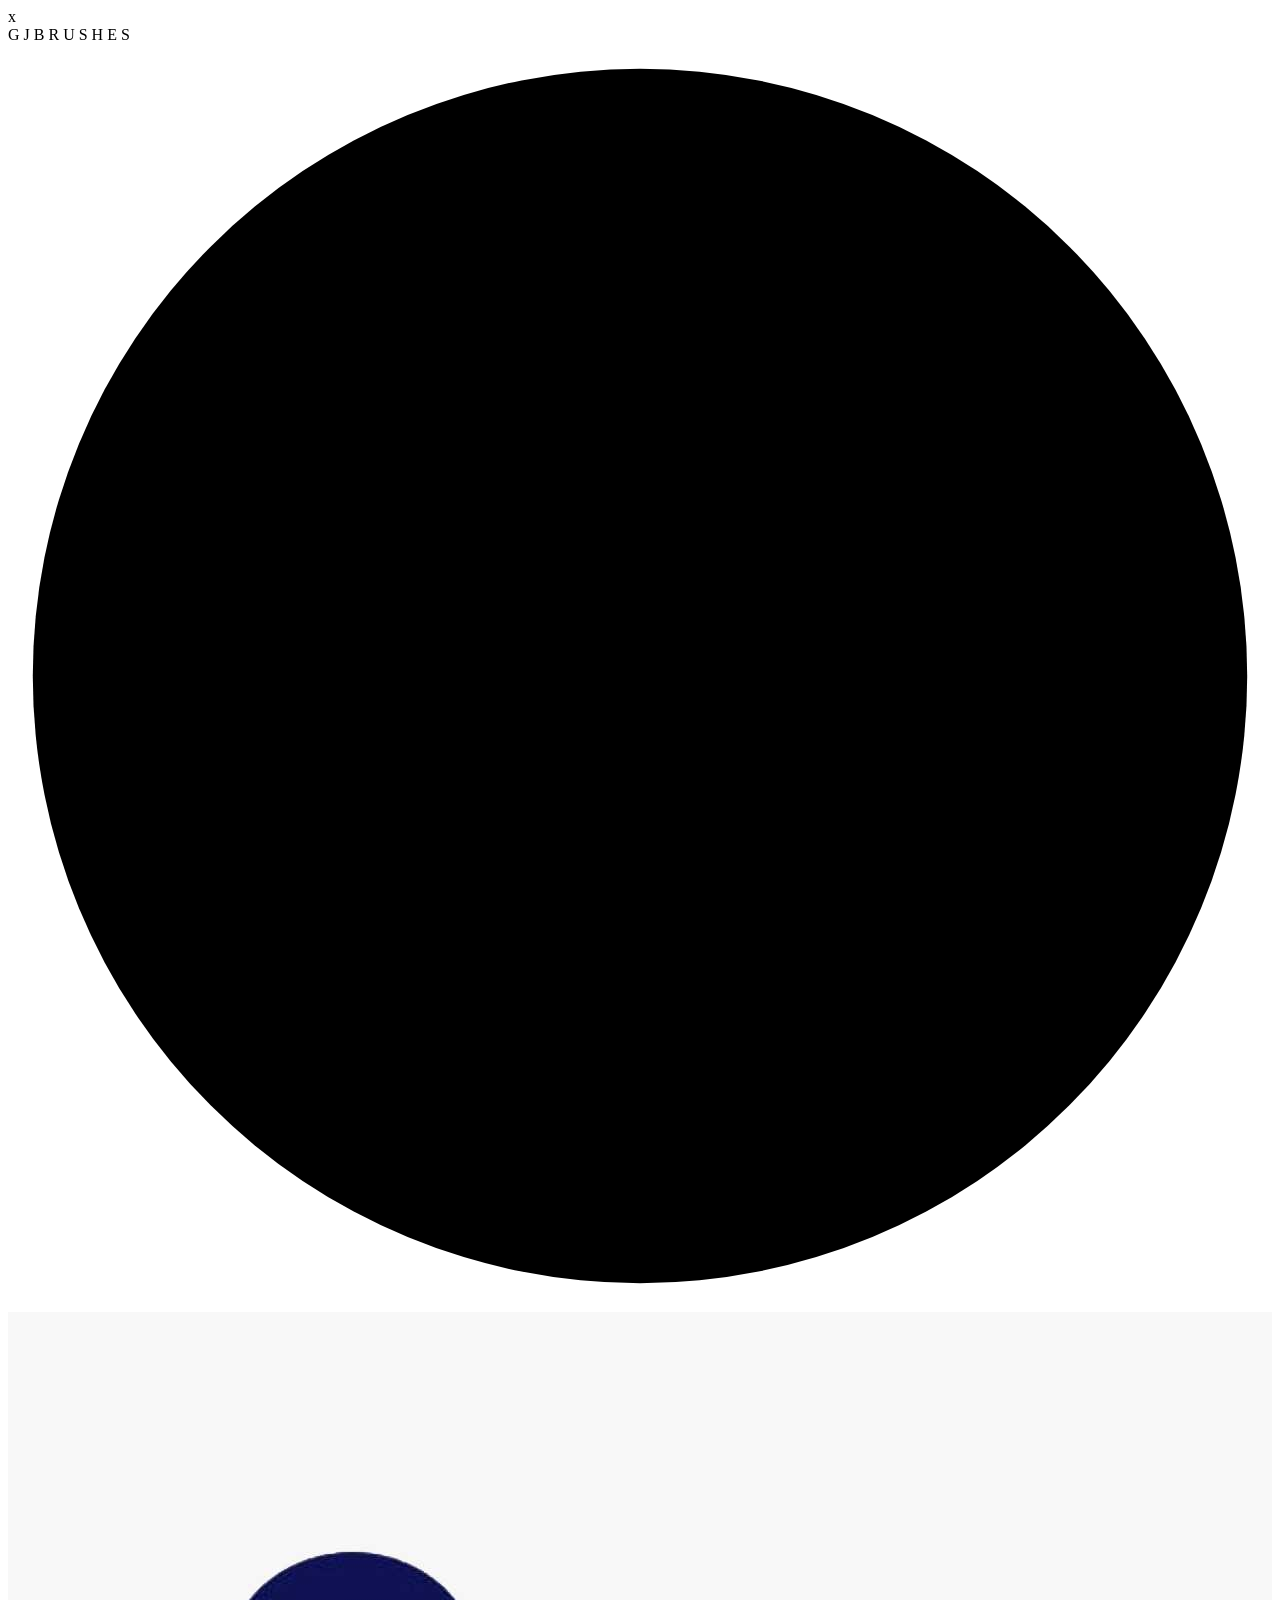
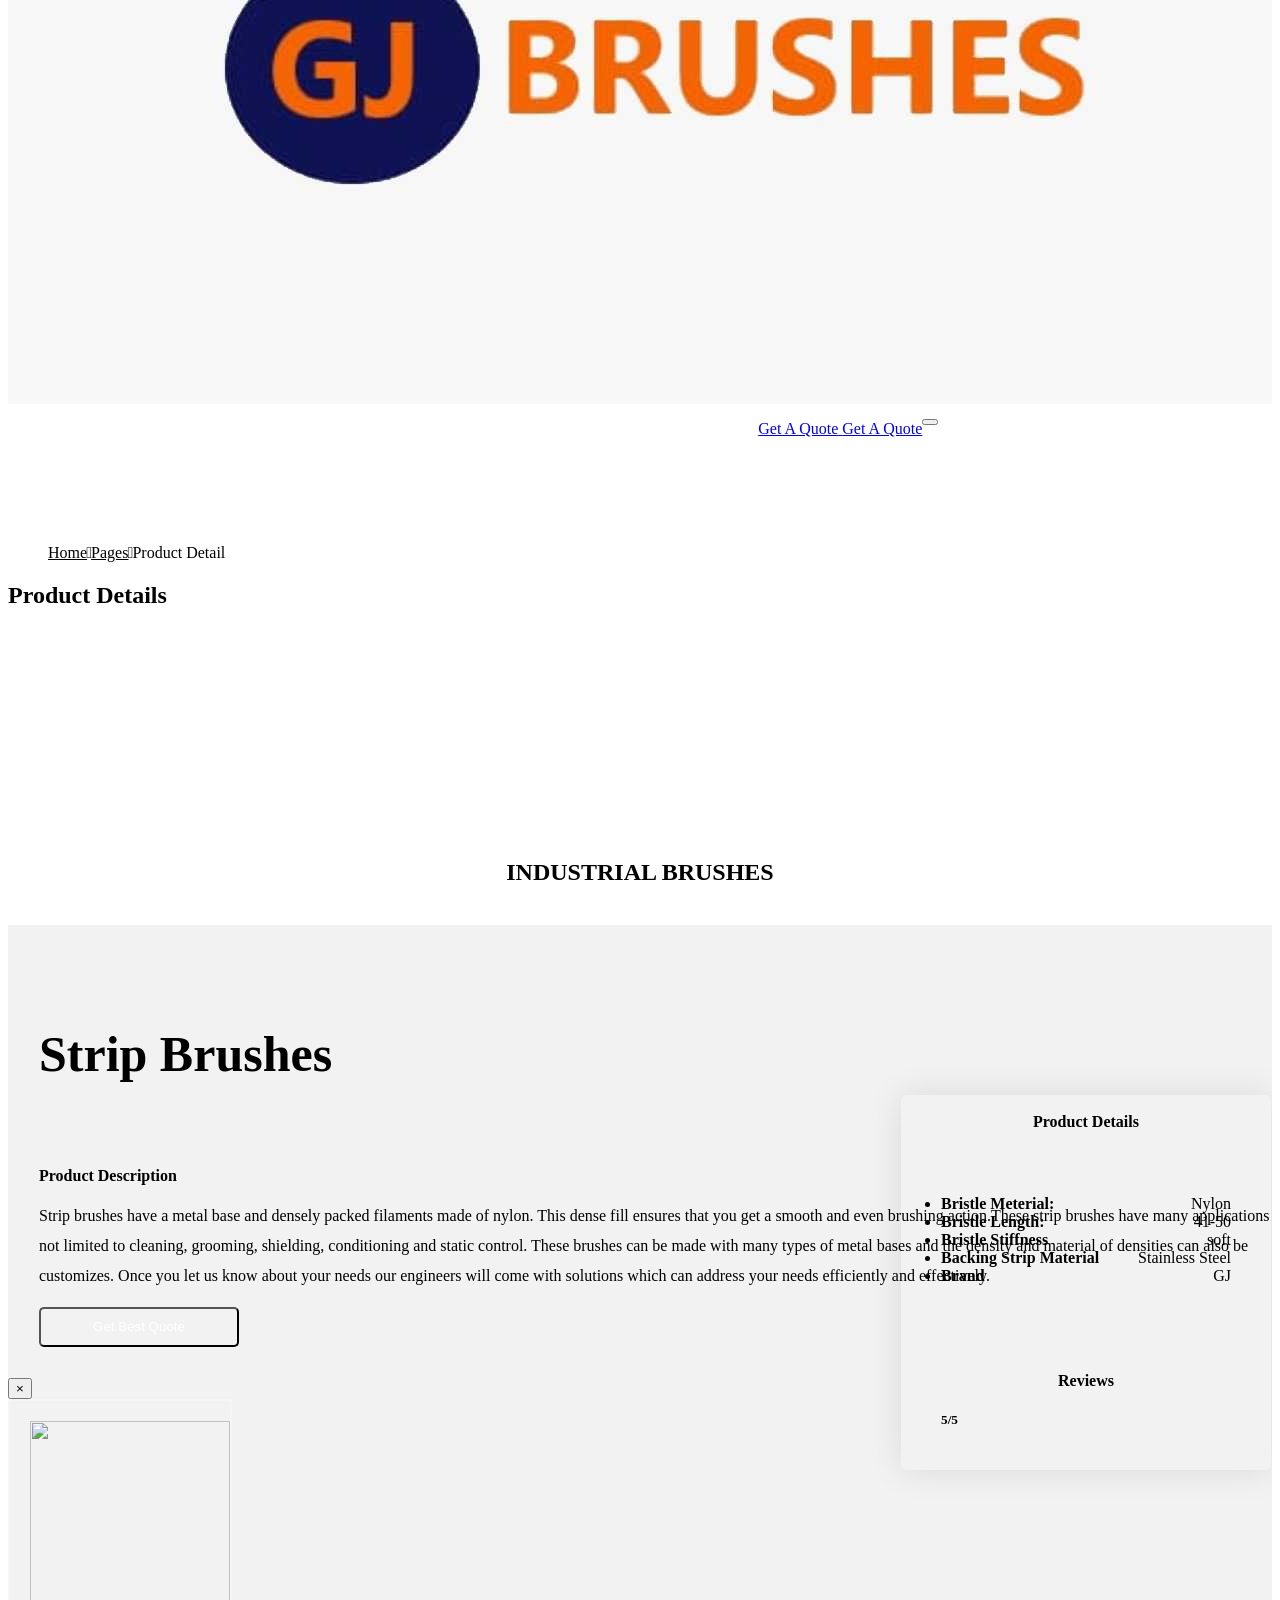
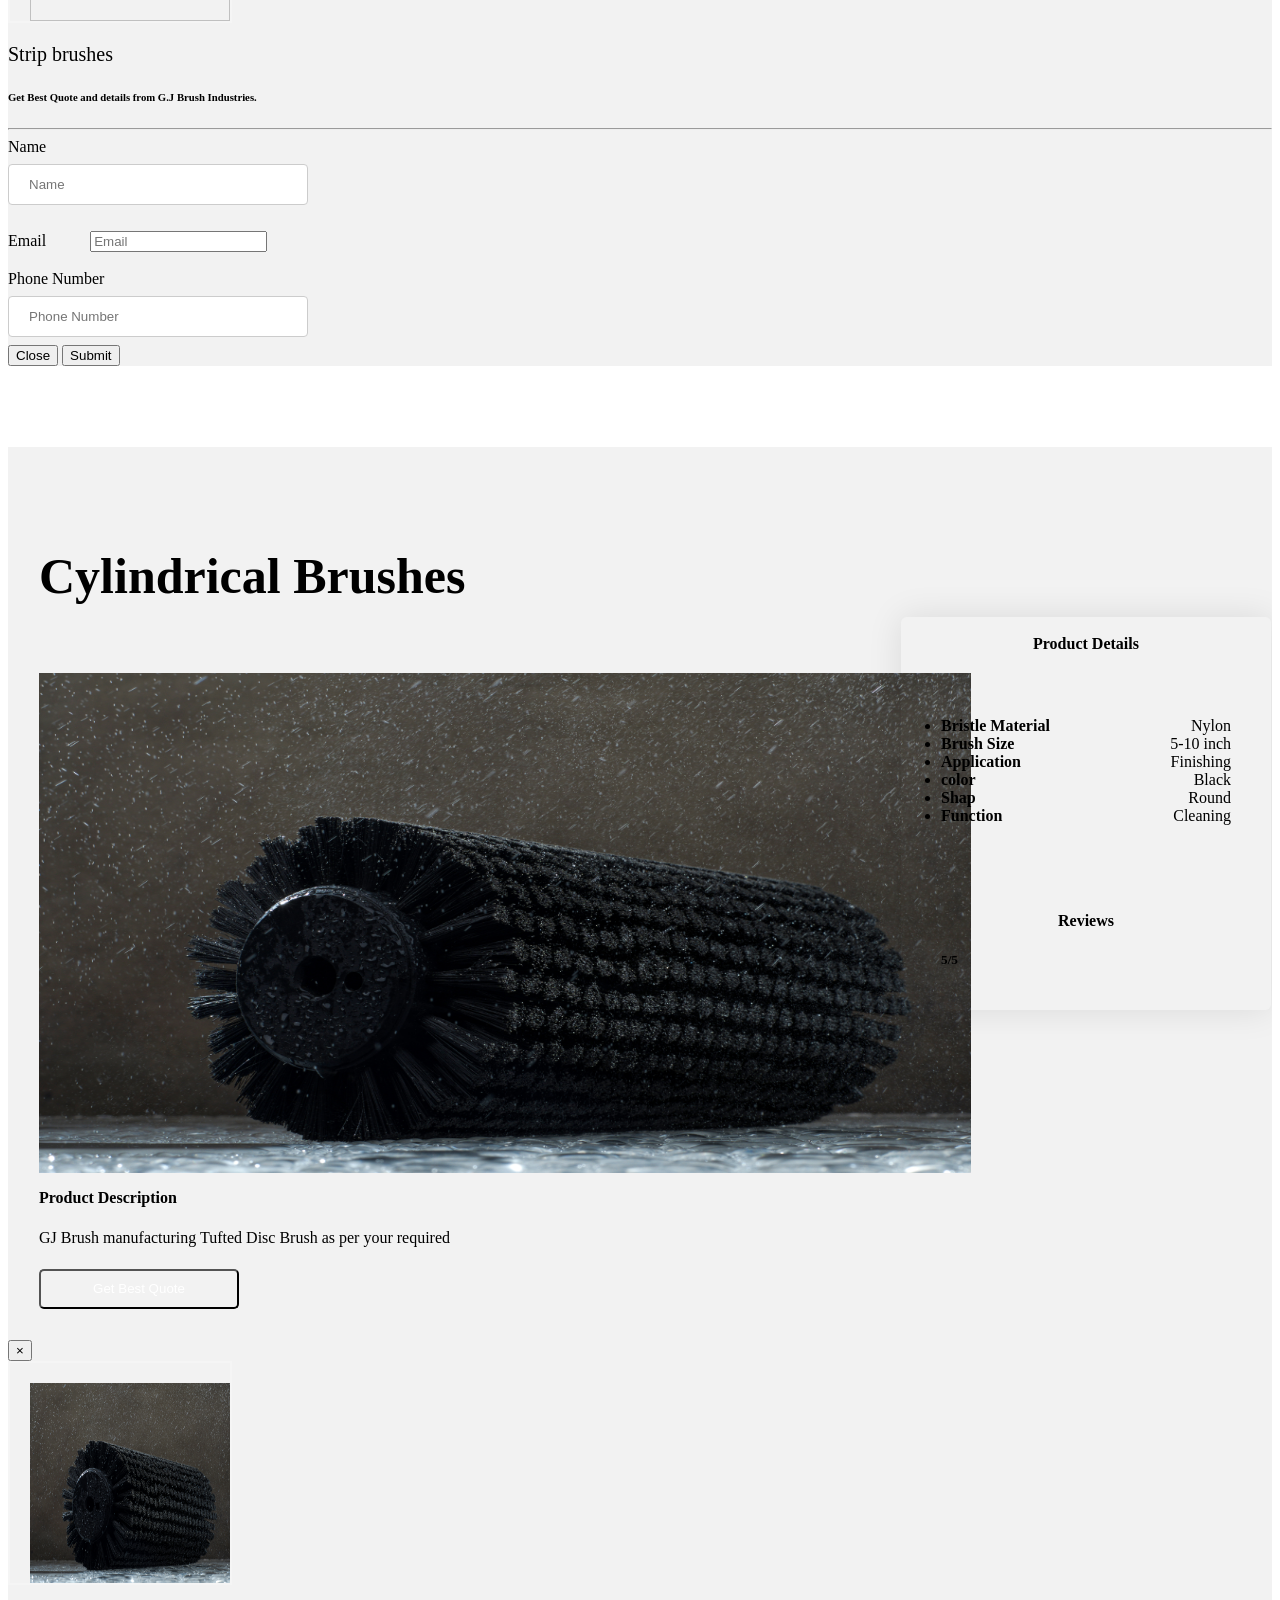
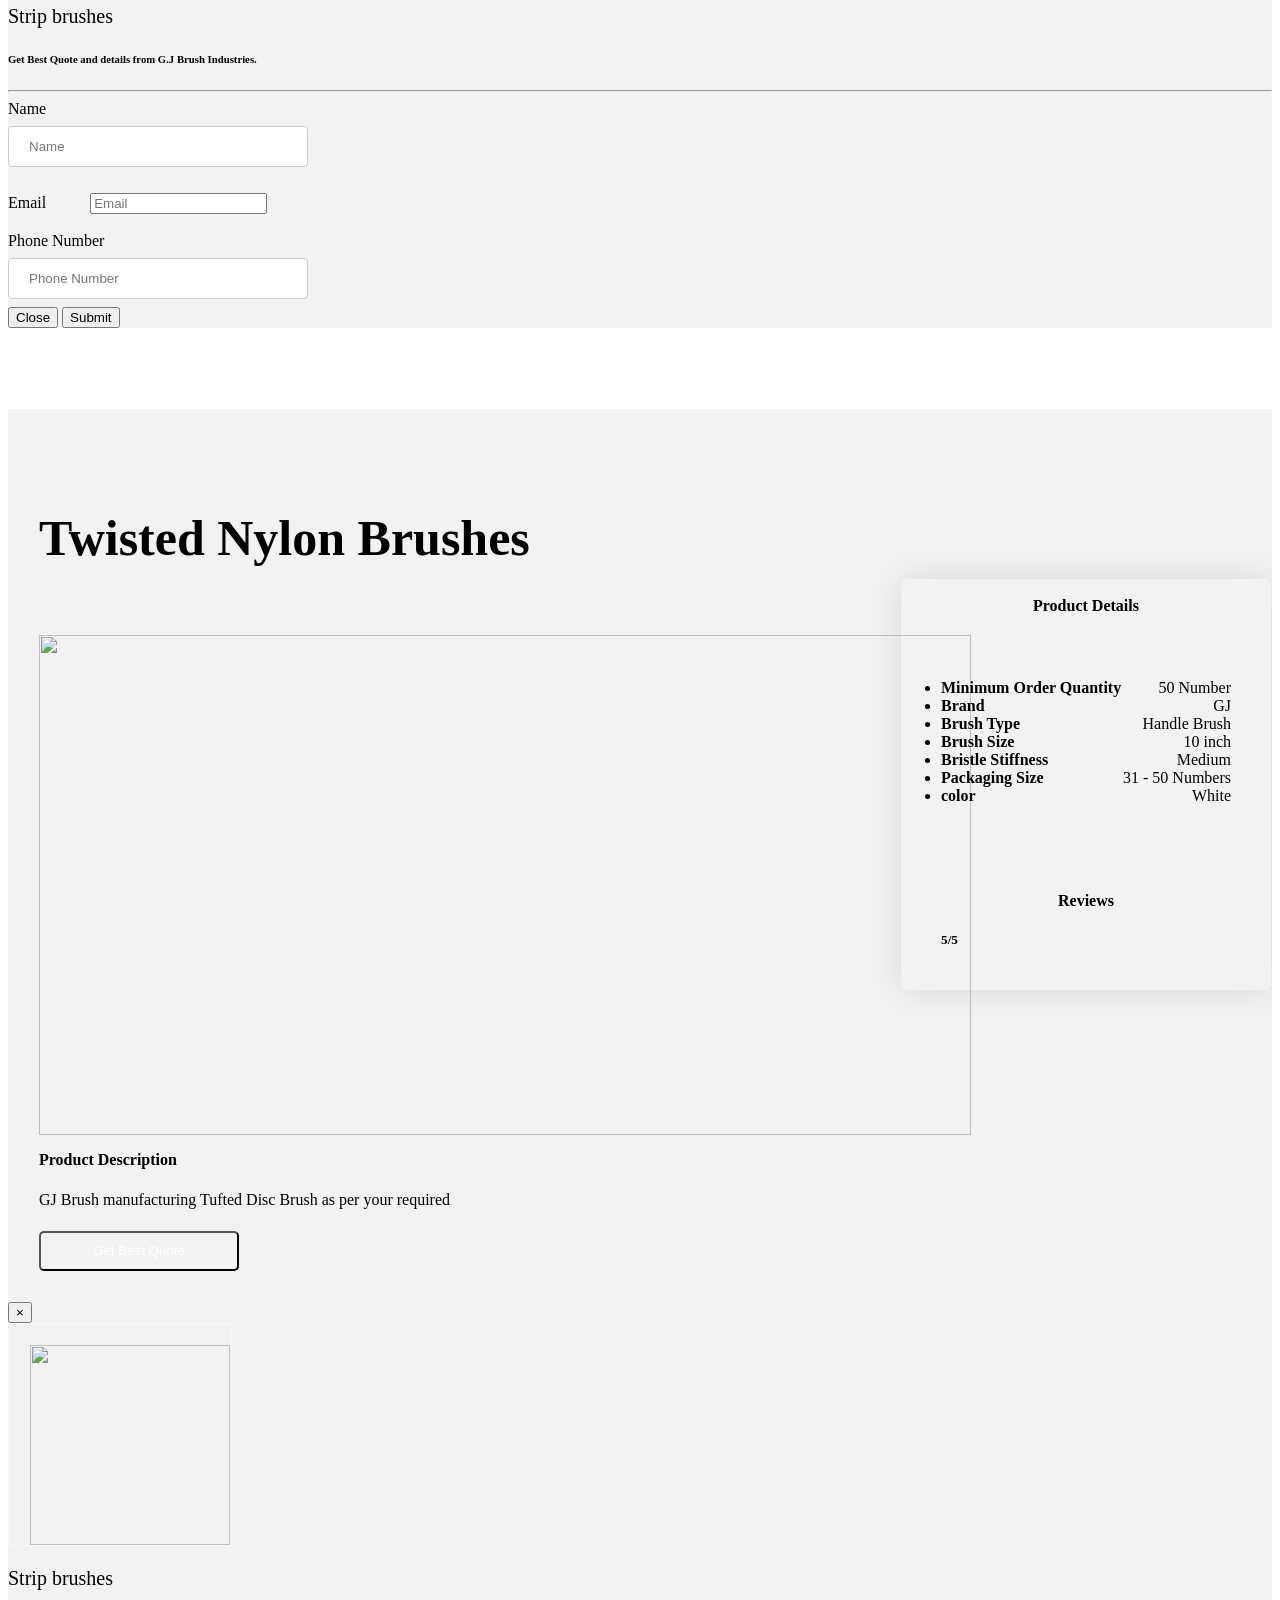
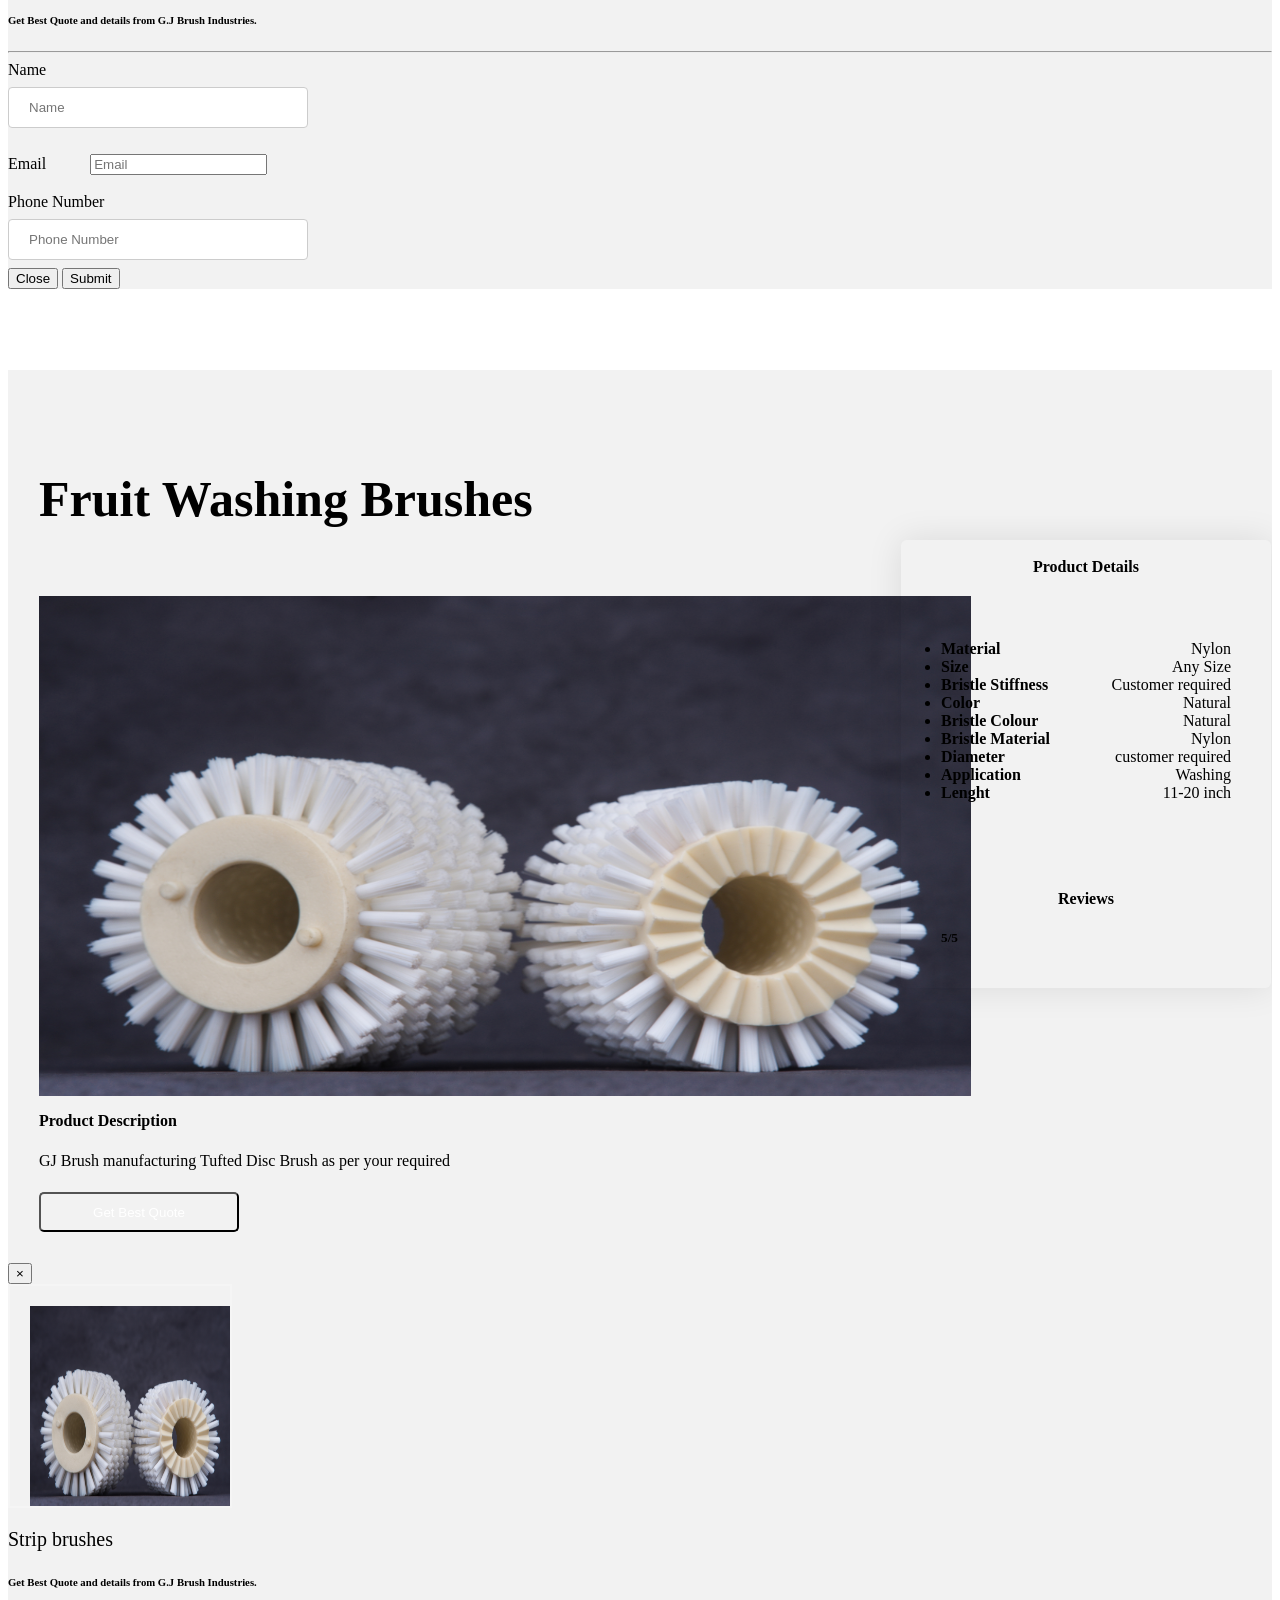
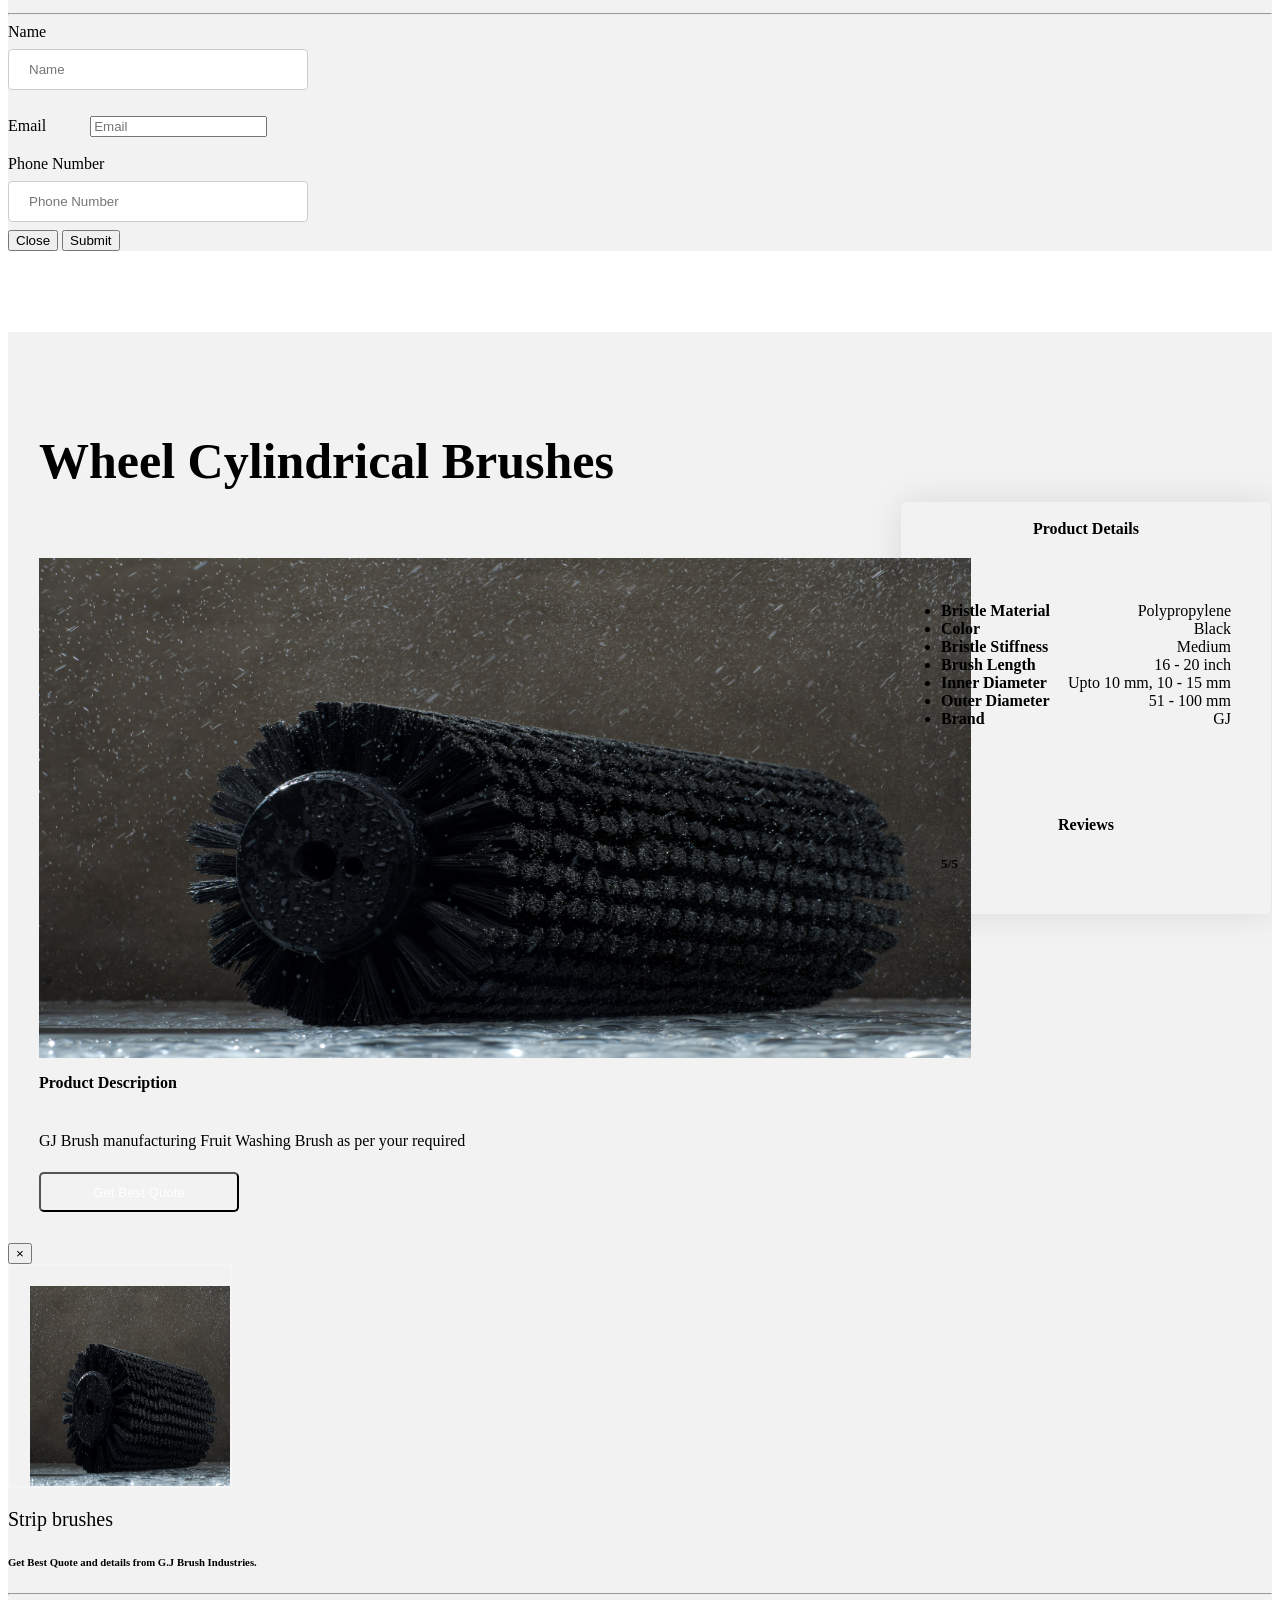
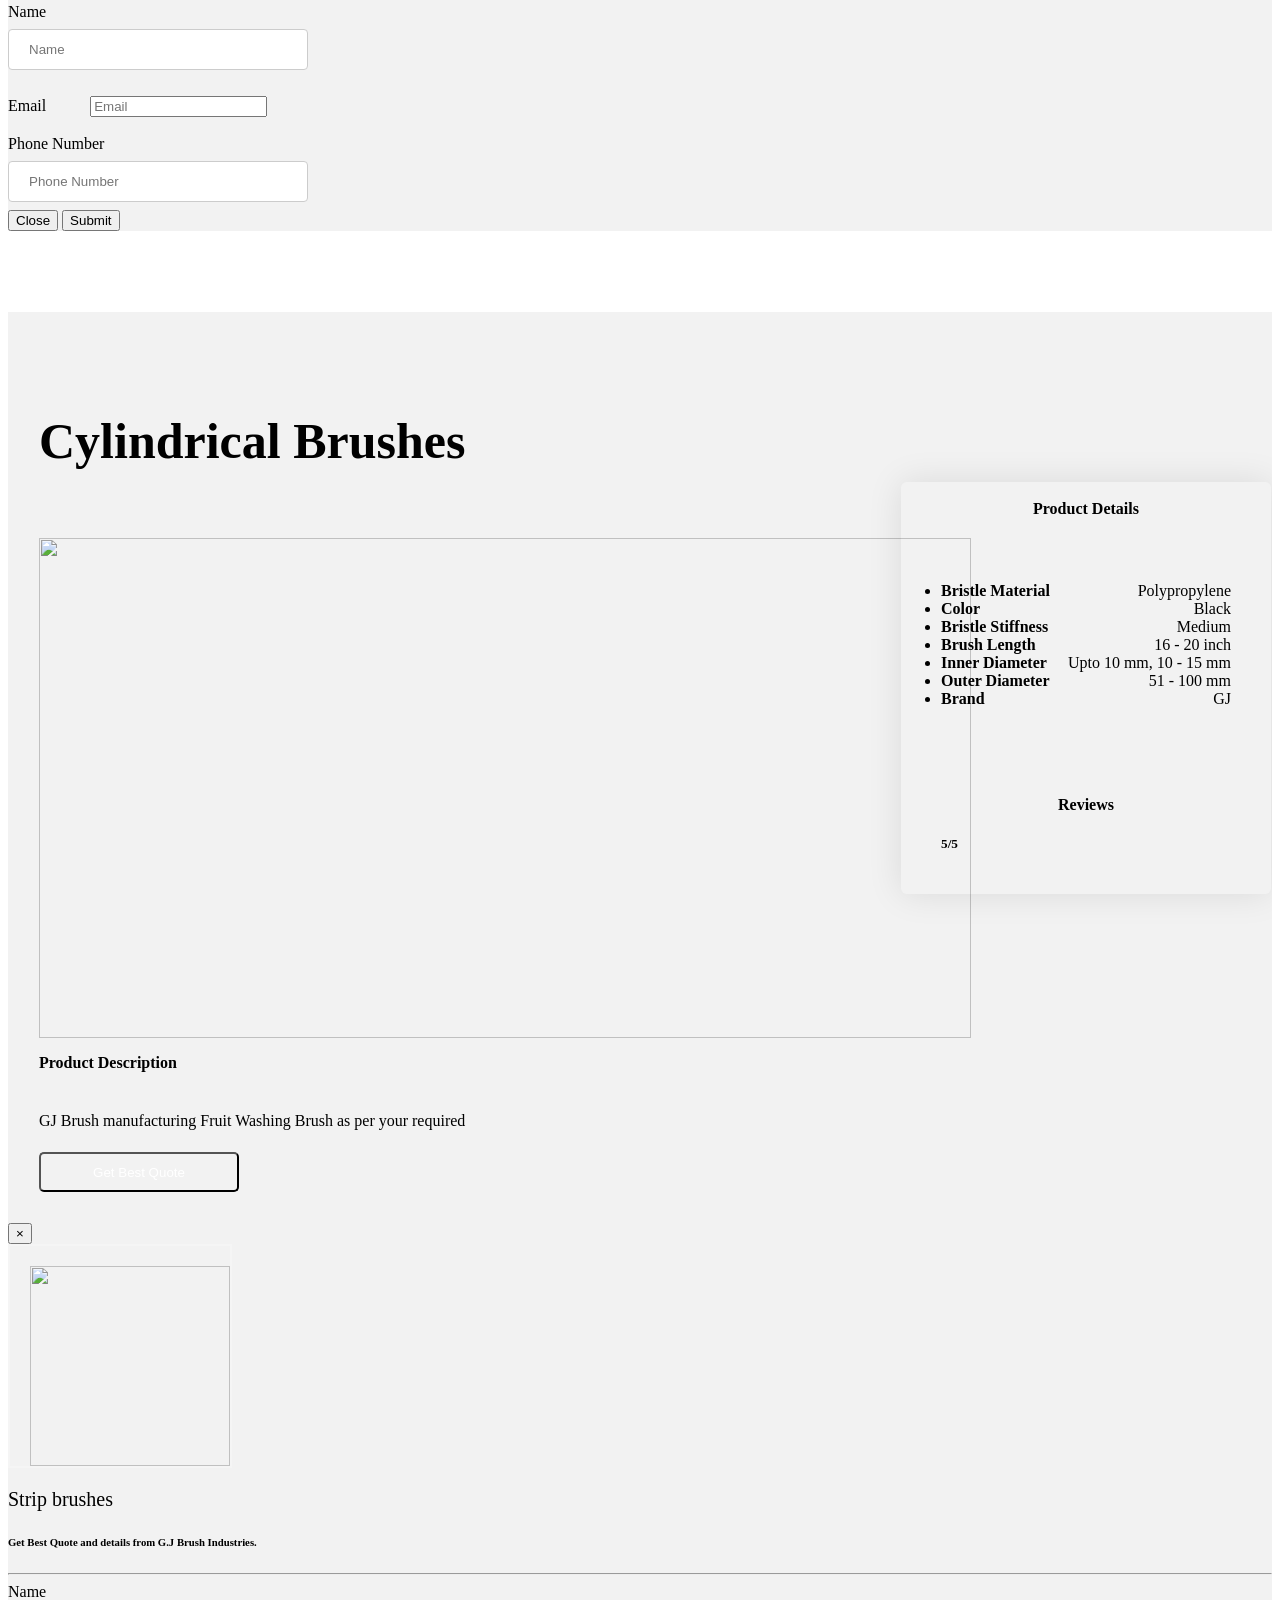
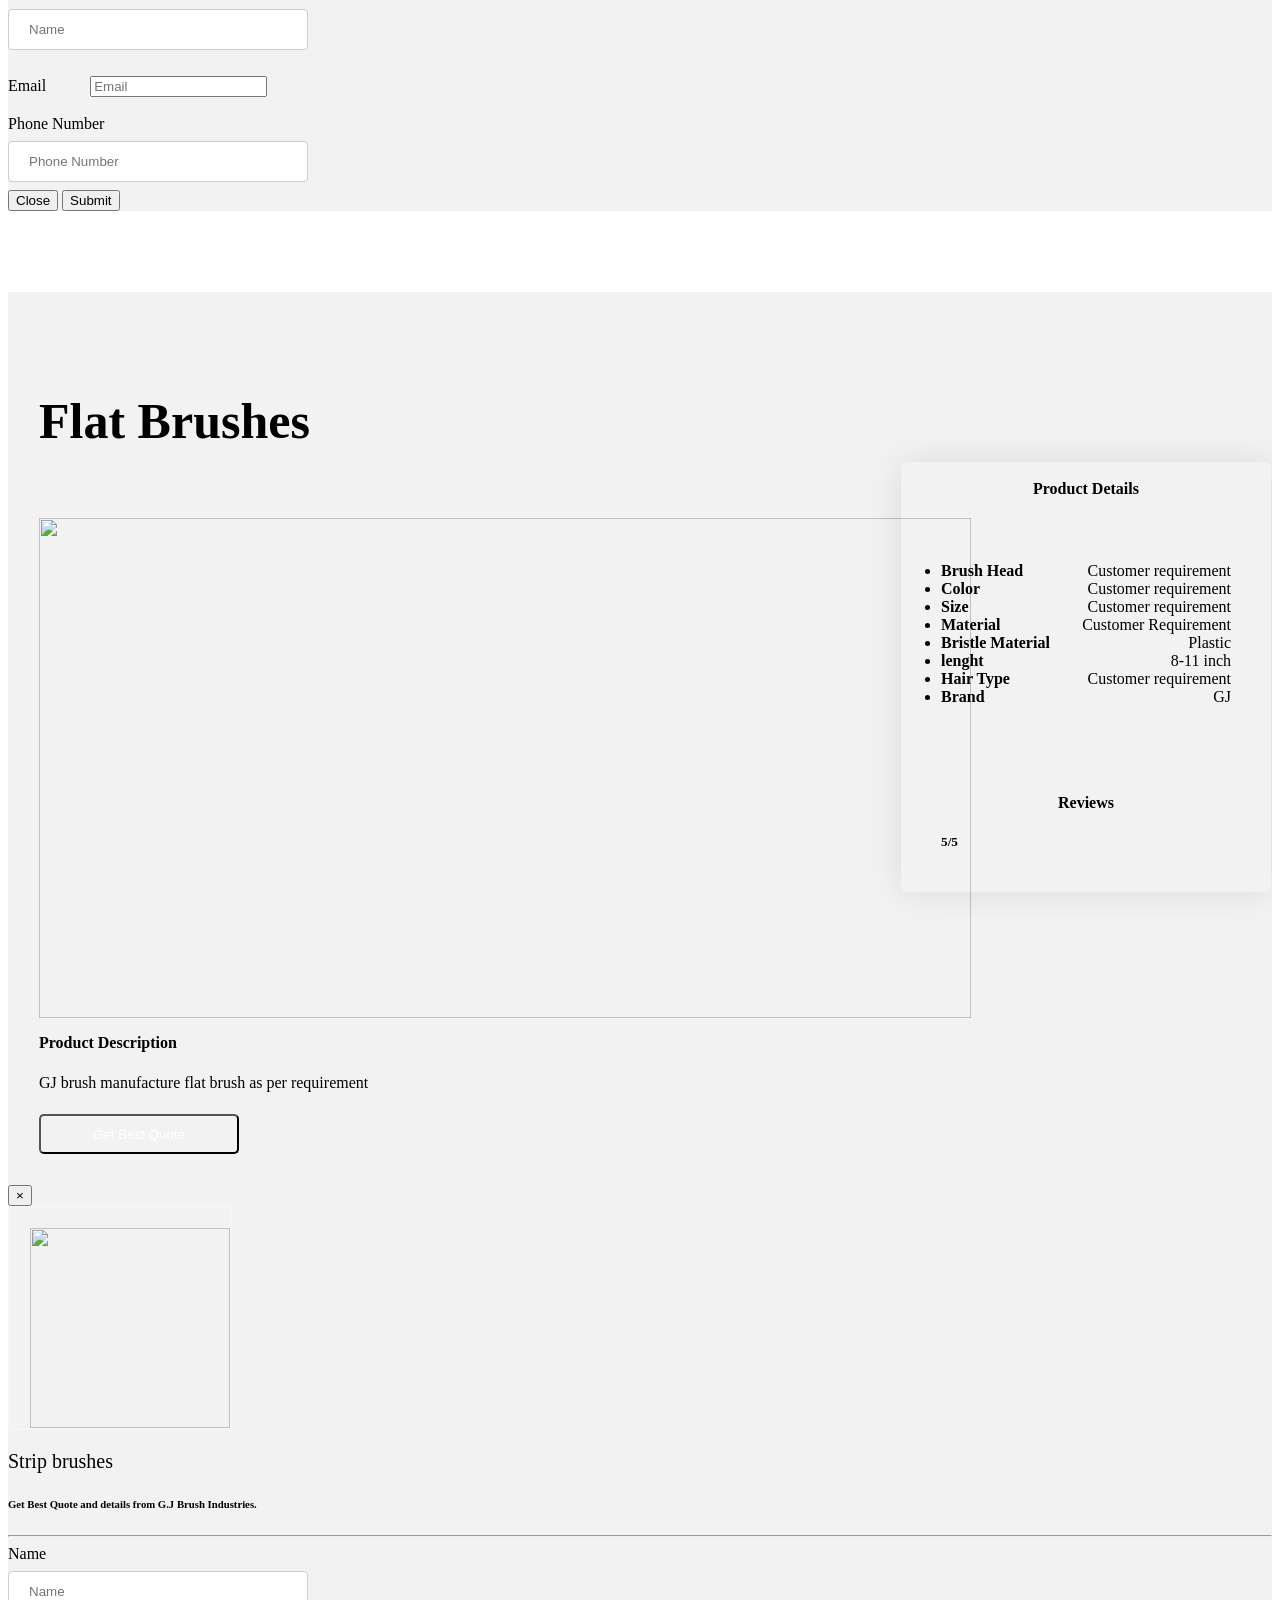
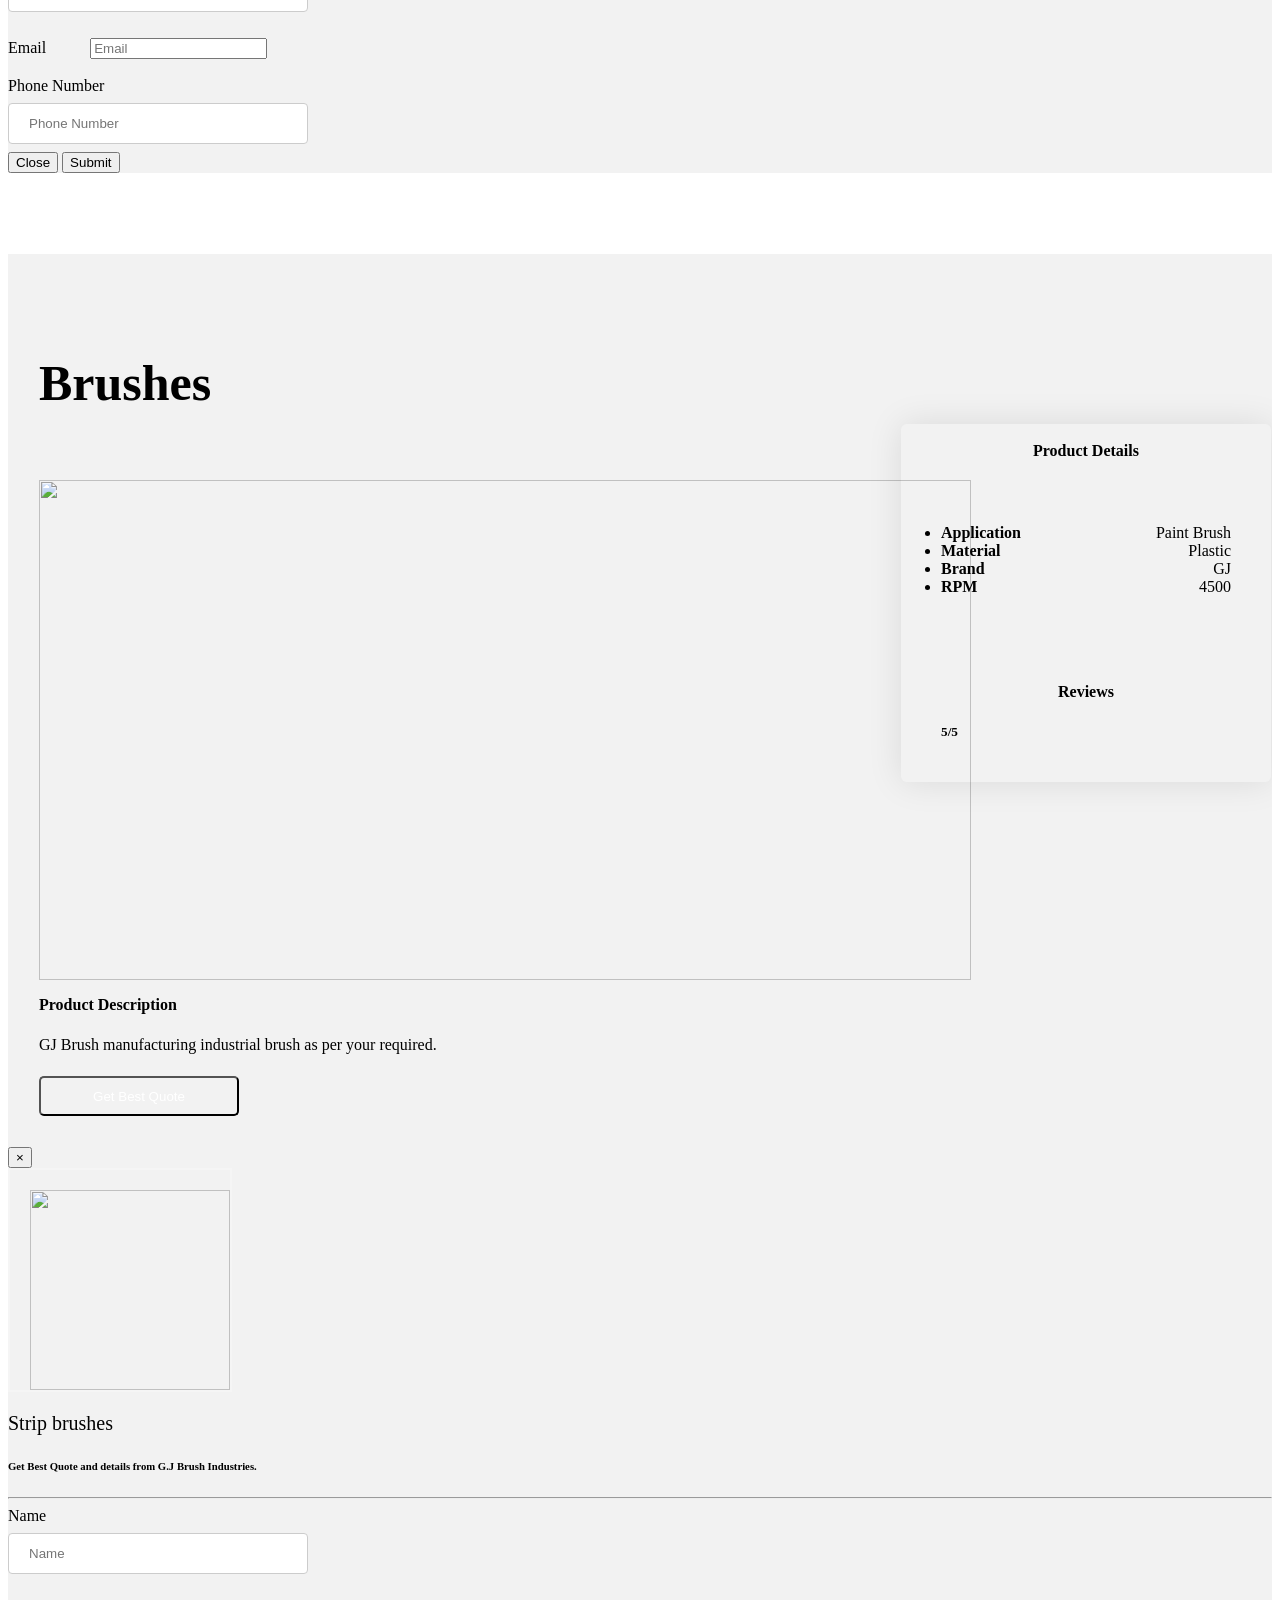
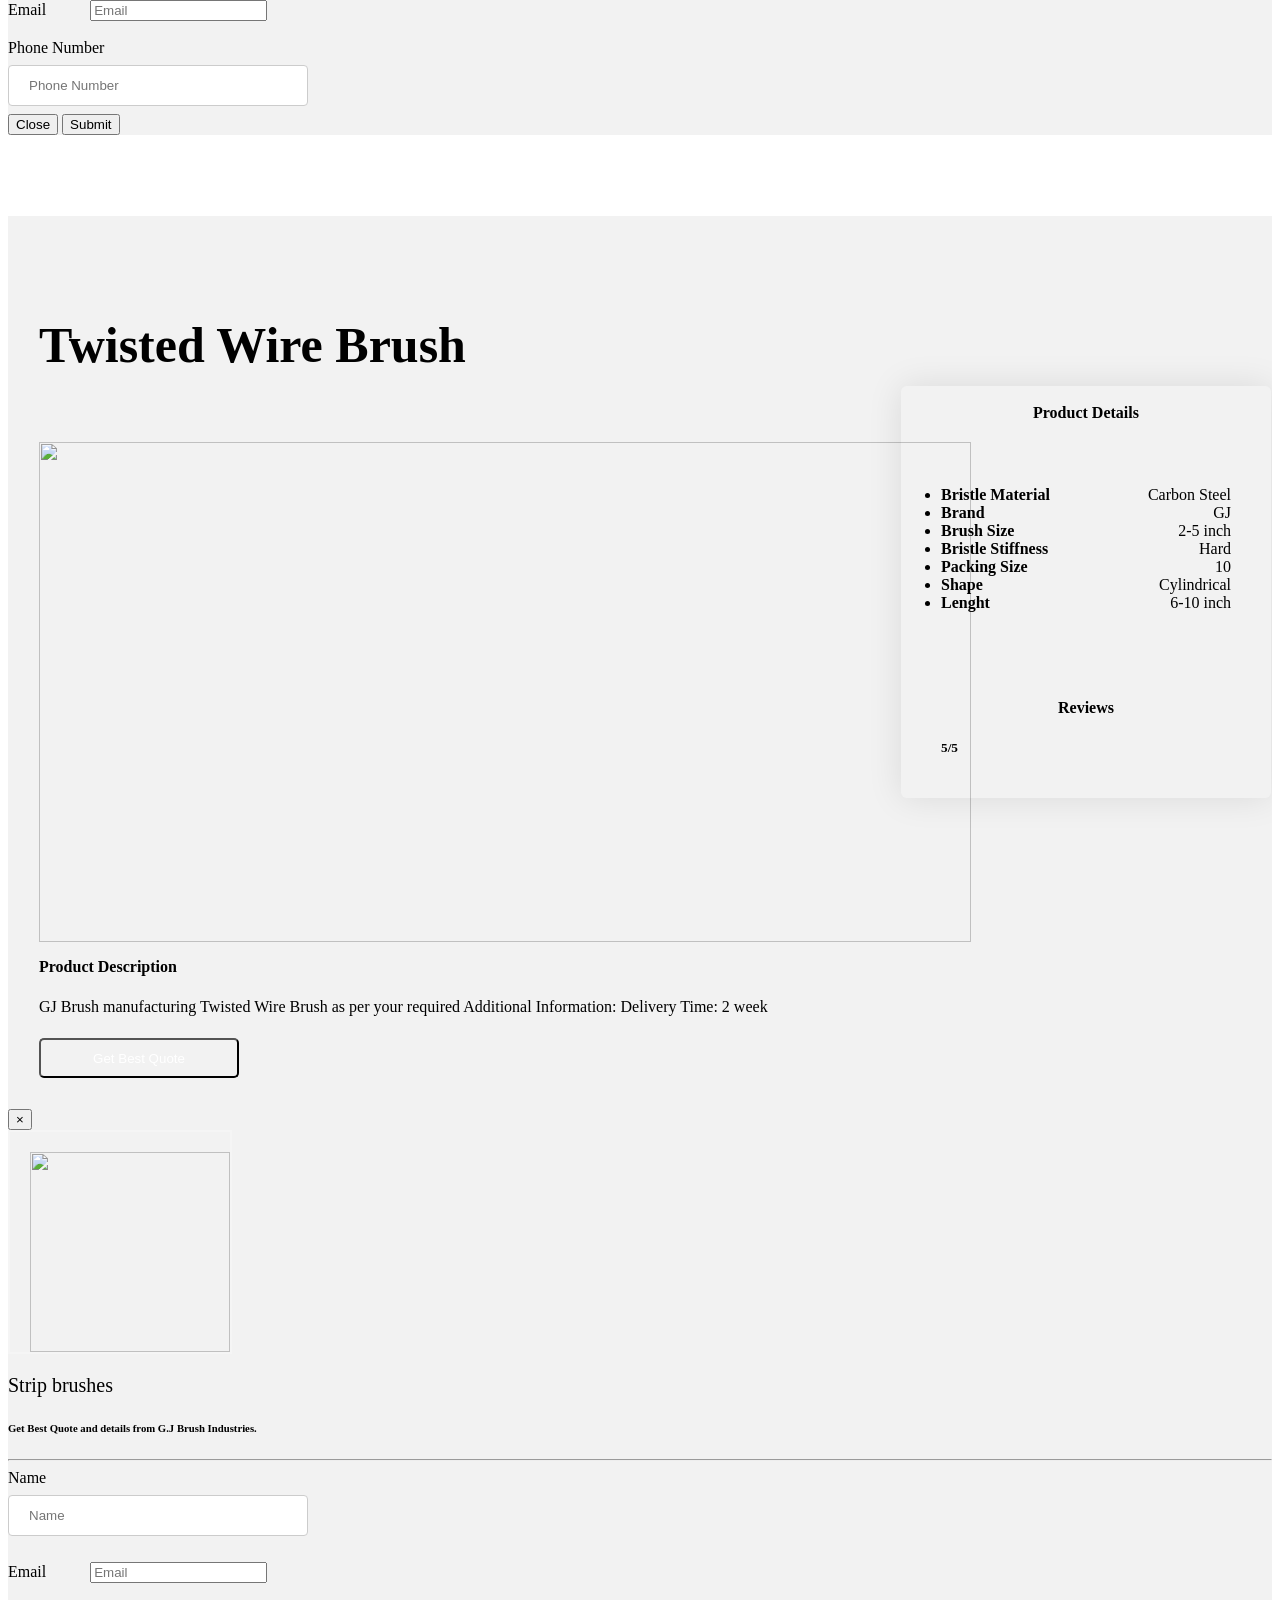
==== Industrial-brushes.html @ c8d65f79 "Merge pull request #1 from tamilanmkv/barath-aish-productdev Barath aish productdev" ====
<!DOCTYPE html>
<html>
<head>
<meta charset="utf-8">
<title>GJ Brushes-Industrial Brushes</title>
<!-- Stylesheets -->
<link href="css/bootstrap.css" rel="stylesheet">
<link href="css/style.css" rel="stylesheet">
<link href="css/responsive.css" rel="stylesheet">

<link href="https://fonts.googleapis.com/css2?family=Roboto:wght@300;400;500;700;900&display=swap" rel="stylesheet">
<link href="https://fonts.googleapis.com/css2?family=Be+Vietnam+Pro:wght@100;200;300;400;500;600;700;800;900&display=swap" rel="stylesheet">
<link href="https://fonts.googleapis.com/css2?family=Poppins:wght@100;200;300;400;500;600;700;800;900&display=swap" rel="stylesheet">
<link href="https://fonts.googleapis.com/css2?family=Inter:wght@100;300;400;500;600;700;800;900&display=swap" rel="stylesheet">

<link rel="shortcut icon" href="images/favicon.png" type="image/x-icon">
<link rel="icon" href="images/favicon.png" type="image/x-icon">

<!-- Responsive -->
<meta http-equiv="X-UA-Compatible" content="IE=edge">
<meta name="viewport" content="width=device-width, initial-scale=1.0, maximum-scale=1.0, user-scalable=0">

</head>

<body>
<div class="cursor"></div>

<!-- PageWrapper -->
<div class="page-wrapper">
 	
	<!-- Preloader -->
	<div class="loader-wrap">
		<div class="preloader">
			<div class="preloader-close">x</div>
			<div id="handle-preloader" class="handle-preloader">
				<div class="animation-preloader">
					<div class="spinner"></div>
					<div class="txt-loading">
						<span data-text-preloader="G" class="letters-loading">
							G
						</span>
						<span data-text-preloader="J" class="letters-loading">
							J
						</span>
						<span data-text-preloader="B" class="letters-loading">
							B
						</span>
						<span data-text-preloader="R" class="letters-loading">
							R
						</span>
						<span data-text-preloader="U" class="letters-loading">
							U
						</span>
						<span data-text-preloader="S" class="letters-loading">
							S
						</span><span data-text-preloader="H" class="letters-loading">
							H
						</span>
                        </span><span data-text-preloader="E" class="letters-loading">
                            E
                       </span>
                     </span><span data-text-preloader="S" class="letters-loading">
                            S
                       </span>
					</div>
				</div>  
			</div>
		</div>
	</div>
	<!-- Preloader End -->
	
	<!-- scrollToTop start -->
	<div class="progress-wrap active-progress">
		<svg class="progress-circle svg-content" width="100%" height="100%" viewBox="-1 -1 102 102">
		<path d="M50,1 a49,49 0 0,1 0,98 a49,49 0 0,1 0,-98" style="transition: stroke-dashoffset 10ms linear 0s; stroke-dasharray: 307.919px, 307.919px; stroke-dashoffset: 228.265px;"></path>
		</svg>
	</div>
	<!-- scrollToTop end -->
	
 	<!-- Main Header / Header Style Three -->
	 <header class="main-header header-style-three">
    	
		<!-- Header Upper -->
        <div class="header-lower">
        	<div class="auto-container">
				<div class="inner-container d-flex justify-content-between align-items-center flex-wrap clearfix">
					
					<div class="pull-left logo-box">
                        <div class="logo gj-logo"><a href="index.html"><img src="images/GJbrushlogo.jpg" alt="" title="Industo"></a></div>
                    </div>
					
					<div class="nav-outer">
						<!-- Mobile Navigation Toggler -->
						<div class="mobile-nav-toggler"><span class="icon flaticon-menu-3"></span></div>
						<!-- Main Menu -->
						<nav class="main-menu navbar-expand-md">
							<div class="navbar-header">
								<!-- Toggle Button -->    	
								<button class="navbar-toggler" type="button" data-toggle="collapse" data-target="#navbarSupportedContent" aria-controls="navbarSupportedContent" aria-expanded="false" aria-label="Toggle navigation">
									<span class="icon-bar"></span>
									<span class="icon-bar"></span>
									<span class="icon-bar"></span>
								</button>
							</div>
							
							<div class="navbar-collapse collapse clearfix" id="navbarSupportedContent">
								<ul class="navigation clearfix">
									<li class="dropdown click-dropdown"><a data-url="/gj-brushes/gj-home.html" href="gj-home.html">Home</a>
										<ul>
											
										</ul>
									</li>
									<li class="dropdown click-dropdown"><a data-url="/gj-brushes/gj-about.html" href="gj-about.html">About Us</a>
										<ul>
								
										</ul>
									</li>
									<li class="dropdown click-dropdown"><a data-url="/gj-brushes/product-list.html" href="product-list.html">Our Products</a>
										<ul>
											<li><a href="Industrial-brushes.html">Industrial Brushes</a></li>
											<li><a href="roller-brushes.html">Roller Brushes</a></li>
											<li><a href="wire-brushes.html">Wire Brushes</a></li>
										</ul>
									</li>
									<!-- <li class="dropdown"><a href="#">Projects</a>
										<ul>
											<li><a href="project.html">Projects</a></li>
											<li><a href="project-detail.html">Projects Detail</a></li>
										</ul>
									</li> -->
									<li><a href="contact.html">Contact</a></li>
								</ul>
							</div>
						</nav>
					</div>
					<!-- Main Menu End-->
					<div class="outer-box clearfix">
						
						<!-- Btn Box -->
						<div class="btn-box">
							<a href="contact.html" class="theme-btn btn-style-eight clearfix">
								<span class="btn-wrap">
									<span class="text-one">Get A Quote</span>
									<span class="text-two">Get A Quote</span>
								</span>
								<span class="plus flaticon-plus"></span>
							</a>
						</div>
						
					</div>
					
				</div>
            </div>
        </div>
        <!--End Header Upper-->
        
		<!-- Sticky Header  -->
        <div class="sticky-header">
            <div class="auto-container clearfix">
                <!--Logo-->
                <div class="gj-logo pull-left">
                    <a href="index.html" title=""><img src="images/GJbrushlogo.jpg" alt="" title=""></a>
                </div>
                <!--Right Col-->
                <div class="pull-right">
                    <!-- Main Menu -->
                    <nav class="main-menu">
                        <!--Keep This Empty / Menu will come through Javascript-->
						
                    </nav><!-- Main Menu End-->
					
					<!-- Mobile Navigation Toggler -->
					<div class="mobile-nav-toggler"><span class="icon flaticon-menu-3"></span></div>
					
                </div>
            </div>
        </div><!-- End Sticky Menu -->
    
		<!-- Mobile Menu  -->
        <div class="mobile-menu">
            <div class="menu-backdrop"></div>
            <div class="close-btn"><span class="icon fa fa-close"></span></div>
            
            <nav class="menu-box">
                <div class="gj-logo"><a href="index.html"><img src="images/GJbrushlogo.jpg" alt="" title=""></a></div>
                <div class="menu-outer"><!--Here Menu Will Come Automatically Via Javascript / Same Menu as in Header--></div>
            </nav>
        </div><!-- End Mobile Menu -->
	
    </header>
    <!-- End Main Header -->
	
	<!-- Page Title -->
    <section class="page-title" style="background-image: url(/gj-brushes/images/DSC01889.jpg);"> 
        <div class="auto-container">
			<ul class="bread-crumb clearfix">
				<li><a href="index.html">Home</a></li>
				<li><a href="services.html">Pages</a></li>
				<li>Product  Detail</li>
			</ul>
			<h2>Product Details</h2>
        </div>
    </section>

    <!-- End Page Title -->




	<!-- section 1 -->
	<!-- Project Detail Section -->
   
	<a id="strip-brush"></a>

    <div class="project-detail-section">
		<h2 class="brushes-heading">INDUSTRIAL BRUSHES</h2>
		<br>
        <div class="full">
    	<div class="auto-container">

            <!-- industrial brushes -->
            <!-- Strip brushes -->
			<!-- Upper Box  -->
            <div class="overall">
        	<div class="upper-box">
                <h3 class="brush-heading">Strip Brushes</h3>
				<br>
				<div class="image">
					<img  src="images/DSC00555.jpg" alt="" >
				</div>
				<!-- Info Box -->
				<div class="info-box">
					<div class="title">Product Details</div>
					<ul class="info-list">
						<li>Bristle Meterial:<span>Nylon</span></li>
						<li>Bristle Length:<span>41-50</span></li>
						<li>Bristle Stiffness<span>soft</span></li>
						<li>Backing Strip Material<span>Stainless Steel</span></li>
                        <li>Brand<span>GJ</span></li>
					</ul>
					<div class="value-box">
						<h4>Reviews</h4>
						
						<div class="rating">
							<span class="fa fa-star"></span>
							<span class="fa fa-star"></span>
							<span class="fa fa-star"></span>
							<span class="fa fa-star"></span>
							<span class="fa fa-star"></span>
							<h5 class="review-rating">5/5</h5>
						</div>
					</div>
				</div>
			</div>

			<!-- End Upper Box -->
			
			<!-- Middle Box -->
        	<div class="middle-box">
				<h3>Product Description</h3>
				<p> Strip brushes have a metal base and densely packed filaments made of nylon. This dense fill ensures that you get a smooth and even brushing action.These strip brushes have many applications not limited to cleaning, grooming, shielding, conditioning and static control. These brushes can be made with many types of metal bases and the density and material of densities can also be customizes. Once you let us know about your needs our engineers will come with solutions which can address your needs efficiently and effectively.</p>
				<button class="interest-button" type="button" class="btn btn-primary" data-toggle="modal" data-target="#exampleModalCenter-1">Get Best Quote</button>
            </div>
              
	</div>
	   <div class="white-space"></div>										
		</div>

<!-- Modal -->
<div class="modal fade" id="exampleModalCenter-1" tabindex="-1" role="dialog" aria-labelledby="exampleModalCenterTitle" aria-hidden="true">
	<div class="modal-dialog modal-dialog-centered" role="document">
	  <div class="modal-content">
		<div class="container">
			<div class="row">
			  <div class="col-sm">
				<div class="modal-header">
					
					<button type="button" class="close" data-dismiss="modal" aria-label="Close">
					  <span aria-hidden="true">&times;</span>
					</button>
				  </div>
				<div class="image-boder">
			   <img  class="im" src="images/DSC00555.jpg" width="200" height="200" border-redius="20" margin-top="40">
			 </div>
			   <p style="font-size:20px;">Strip brushes</p>
              </div>
			  <div class="col-sm">
				<h6>Get Best Quote  and details from G.J Brush Industries.</h6>
				<footer>
					<hr>
					<div class="container text-center">
					  <form action="" class="form-inline">
						<div class="form-group">
						  <label for="name">Name     &nbsp;  &nbsp;   &nbsp;    &nbsp;   &nbsp;   </label>
						  <input type="text" class="form-control" id="name" placeholder="Name" required="required">
						</div><br>
						<div class="form-group">
						  <label for="email">Email    &nbsp;    &nbsp;   &nbsp;    &nbsp;   &nbsp;  </label>
						  <input type="email" class="form-control" id="email" placeholder="Email" required="required">
						</div>
						<br>
						<div class="form-group">
						  <label for="phone_no">Phone Number   </label>
						  <input type="text" name="num" data-validation="number" data-validation-allowing="negative,number" input name="color" data-validation="number" datavalidation-ignore="$" required="required" class="form-control" id="phone_no" placeholder="Phone Number">
				  
						</div>
						<!-- <button type="submit" class="btn btn-default" id="sub-btn">Subscribe</button> -->	
					  </form>
					  <!--End form-->
				  
					</div>
					<!--End Container-->
			
			</div>
		  </div>
		</div>
		<div class="modal-footer">
		  <button type="button" class="btn btn-secondary" data-dismiss="modal">Close</button>
		  <button type="button" class="btn btn-primary "id="submit" >Submit</button>
		</div>
	  </div>
	</div>
  </div>
<!-- full page end -->
</div>
	</div>


<!-- section 2 -->
   <!-- Cylindrical Brushes -->
<!-- Project Detail Section -->
<a id="tufted-disc-brush"></a>
<div class="project-detail-section">
	<div class="full">

	<div class="auto-container">

		
		<!-- Brush -->
		<!-- Upper Box  -->

		<div class="overall">
		<div class="upper-box">
			<h3 class="brush-heading">Cylindrical Brushes</h3>
			<br>
			<div class="image">
				<img  src="images/DSC01163.jpg" alt="" width="870" height="500">
			</div>
			<!-- Info Box -->
			<div class="info-box">
				<div class="title">Product Details</div>
				<ul class="info-list">
					<li> Bristle Material<span>Nylon</span>
					<li>Brush Size<span>5-10 inch</span></li>
					<li>Application <span>Finishing </span></li>
					<li>color<span>Black</span></li>
					<li>Shap <span>Round</span></li>
					<li>Function <span>Cleaning </span></li>
				</ul>
				<div class="value-box">
					<h4>Reviews</h4>
					<div class="rating">
						<span class="fa fa-star"></span>
						<span class="fa fa-star"></span>
						<span class="fa fa-star"></span>
						<span class="fa fa-star"></span>
						<span class="fa fa-star"></span>
						<h5 class="review-rating">5/5</h5>
					</div>
				</div>
			</div>
		</div>

		<!-- End Upper Box -->
		
		<!-- Middle Box -->
		<div class="middle-box">
			<h3>Product Description</h3>
			<p>GJ Brush manufacturing Tufted Disc Brush as per your required</p>
			<button class="interest-button"  type="button" class="btn btn-primary" data-toggle="modal" data-target="#exampleModalCenter-10">Get Best Quote</button>
		</div>
			<div class="white-space"></div>
							
	</div>
</div>

<!-- Modal -->
<div class="modal fade" id="exampleModalCenter-10" tabindex="-1" role="dialog" aria-labelledby="exampleModalCenterTitle" aria-hidden="true">
	<div class="modal-dialog modal-dialog-centered" role="document">
	  <div class="modal-content">
		<div class="container">
			<div class="row">
			  <div class="col-sm">
				<div class="modal-header">
					
					<button type="button" class="close" data-dismiss="modal" aria-label="Close">
					  <span aria-hidden="true">&times;</span>
					</button>
				  </div>
				<div class="image-boder">
			   <img  class="im" src="images/DSC01163.jpg" width="200" height="200" border-redius="20" margin-top="40">
			 </div>
			   <p style="font-size:20px;">Strip brushes</p>
              </div>
			  <div class="col-sm">
				<h6>Get Best Quote  and details from G.J Brush Industries.</h6>
				<footer>
					<hr>
					<div class="container text-center">
					  <form action="" class="form-inline">
						<div class="form-group">
						  <label for="name">Name     &nbsp;  &nbsp;   &nbsp;    &nbsp;   &nbsp;   </label>
						  <input type="text" class="form-control" id="name" placeholder="Name" required="required">
						</div><br>
						<div class="form-group">
						  <label for="email">Email    &nbsp;    &nbsp;   &nbsp;    &nbsp;   &nbsp;  </label>
						  <input type="email" class="form-control" id="email" placeholder="Email" required="required">
						</div>
						<br>
						<div class="form-group">
						  <label for="phone_no">Phone Number   </label>
						  <input type="text" name="num" data-validation="number" data-validation-allowing="negative,number" input name="color" data-validation="number" datavalidation-ignore="$" required="required" class="form-control" id="phone_no" placeholder="Phone Number">
				  
						</div>
						<!-- <button type="submit" class="btn btn-default" id="sub-btn">Subscribe</button> -->	
					  </form>
					  <!--End form-->
				  
					</div>
					<!--End Container-->
			
			</div>
		  </div>
		</div>
		<div class="modal-footer">
		  <button type="button" class="btn btn-secondary" data-dismiss="modal">Close</button>
		  <button type="button" class="btn btn-primary "id="submit" >Submit</button>
		</div>
	  </div>
	</div>
  </div>
<!-- full end -->
</div>
</div>
</div>





<!-- section 3 -->
<!-- Twisted Nylon Brush -->
<!-- Project Detail Section -->
<a id="tufted-disc-brush"></a>
<div class="project-detail-section">
	<div class="full">

	<div class="auto-container">

		
		<!-- Brush -->
		<!-- Upper Box  -->

		<div class="overall">
		<div class="upper-box">
			<h3 class="brush-heading">Twisted Nylon Brushes</h3>
			<br>
			<div class="image">
				<img  src="images/DSC00497.jpg" alt="" width="870" height="500">
			</div>
			<!-- Info Box -->
			<div class="info-box">
				<div class="title">Product Details</div>
				<ul class="info-list">
					<li> Minimum Order Quantity<span>50 Number</span></li>
					<li>Brand<span>GJ</span></li>
					<li>Brush Type<span>Handle Brush</span></li>
					<li>Brush Size<span> 10 inch</span></li>
					<li>Bristle Stiffness<span>Medium</span></li>
					<li>Packaging Size<span>31 - 50 Numbers</span></li>
					<li>color<span>White</span></li>
				</ul>
				<div class="value-box">
					<h4>Reviews</h4>
					<div class="rating">
						<span class="fa fa-star"></span>
						<span class="fa fa-star"></span>
						<span class="fa fa-star"></span>
						<span class="fa fa-star"></span>
						<span class="fa fa-star"></span>
						<h5 class="review-rating">5/5</h5>
					</div>
				</div>
			</div>
		</div>

		<!-- End Upper Box -->
		
		<!-- Middle Box -->
		<div class="middle-box">
			<h3>Product Description</h3>
			<p>GJ Brush manufacturing Tufted Disc Brush as per your required</p>
			<button class="interest-button"  type="button" class="btn btn-primary" data-toggle="modal" data-target="#exampleModalCenter-10">Get Best Quote</button>
		</div>
			<div class="white-space"></div>
							
	</div>
</div>

<!-- Modal -->
<div class="modal fade" id="exampleModalCenter-10" tabindex="-1" role="dialog" aria-labelledby="exampleModalCenterTitle" aria-hidden="true">
	<div class="modal-dialog modal-dialog-centered" role="document">
	  <div class="modal-content">
		<div class="container">
			<div class="row">
			  <div class="col-sm">
				<div class="modal-header">
					
					<button type="button" class="close" data-dismiss="modal" aria-label="Close">
					  <span aria-hidden="true">&times;</span>
					</button>
				  </div>
				<div class="image-boder">
			   <img  class="im" src="images/DSC00497.jpg"  width="200" height="200" border-redius="20" margin-top="40">
			 </div>
			   <p style="font-size:20px;">Strip brushes</p>
              </div>
			  <div class="col-sm">
				<h6>Get Best Quote  and details from G.J Brush Industries.</h6>
				<footer>
					<hr>
					<div class="container text-center">
					  <form action="" class="form-inline">
						<div class="form-group">
						  <label for="name">Name     &nbsp;  &nbsp;   &nbsp;    &nbsp;   &nbsp;   </label>
						  <input type="text" class="form-control" id="name" placeholder="Name" required="required">
						</div><br>
						<div class="form-group">
						  <label for="email">Email    &nbsp;    &nbsp;   &nbsp;    &nbsp;   &nbsp;  </label>
						  <input type="email" class="form-control" id="email" placeholder="Email" required="required">
						</div>
						<br>
						<div class="form-group">
						  <label for="phone_no">Phone Number   </label>
						  <input type="text" name="num" data-validation="number" data-validation-allowing="negative,number" input name="color" data-validation="number" datavalidation-ignore="$" required="required" class="form-control" id="phone_no" placeholder="Phone Number">
				  
						</div>
						<!-- <button type="submit" class="btn btn-default" id="sub-btn">Subscribe</button> -->	
					  </form>
					  <!--End form-->
				  
					</div>
					<!--End Container-->
			
			</div>
		  </div>
		</div>
		<div class="modal-footer">
		  <button type="button" class="btn btn-secondary" data-dismiss="modal">Close</button>
		  <button type="button" class="btn btn-primary "id="submit" >Submit</button>
		</div>
	  </div>
	</div>
  </div>
<!-- full end -->
</div>
</div>
</div>










<!-- section 4-->

<!-- Fruit Washing Brush -->
<!-- Project Detail Section -->
<a id="tufted-disc-brush"></a>
<div class="project-detail-section">
	<div class="full">

	<div class="auto-container">

		
		<!-- Brush -->
		<!-- Upper Box  -->

		<div class="overall">
		<div class="upper-box">
			<h3 class="brush-heading">Fruit Washing Brushes</h3>
			<br>
			<div class="image">
				<img  src="images/DSC00215.jpg" alt="" width="870" height="500">
			</div>
			<!-- Info Box -->
			<div class="info-box">
				<div class="title">Product Details</div>
				<ul class="info-list">
					<li>Material <span>Nylon</span></li>
					<li>Size<span>Any Size</span></li>
					<li>Bristle Stiffness<span>Customer required</span></li>
					<li>Color<span>Natural </span></li>
					<li>Bristle Colour<span>Natural</span></li>
					<li>Bristle Material<span>Nylon</span></li>
                    <li>Diameter<span>customer required</span></li>
					<li>Application <span>Washing</span></li>
					<li>Lenght<span>11-20 inch</span></li>
				</ul>
				<div class="value-box">
					<h4>Reviews</h4>
					<div class="rating">
						<span class="fa fa-star"></span>
						<span class="fa fa-star"></span>
						<span class="fa fa-star"></span>
						<span class="fa fa-star"></span>
						<span class="fa fa-star"></span>
						<h5 class="review-rating">5/5</h5>
					</div>
				</div>
			</div>
		</div>

		<!-- End Upper Box -->
		
		<!-- Middle Box -->
		<div class="middle-box">
			<h3>Product Description</h3>
			<p>GJ Brush manufacturing Tufted Disc Brush as per your required</p>
			<button class="interest-button"  type="button" class="btn btn-primary" data-toggle="modal" data-target="#exampleModalCenter-10">Get Best Quote</button>
		</div>
			<div class="white-space"></div>
							
	</div>
</div>

<!-- Modal -->
<div class="modal fade" id="exampleModalCenter-10" tabindex="-1" role="dialog" aria-labelledby="exampleModalCenterTitle" aria-hidden="true">
	<div class="modal-dialog modal-dialog-centered" role="document">
	  <div class="modal-content">
		<div class="container">
			<div class="row">
			  <div class="col-sm">
				<div class="modal-header">
					
					<button type="button" class="close" data-dismiss="modal" aria-label="Close">
					  <span aria-hidden="true">&times;</span>
					</button>
				  </div>
				<div class="image-boder">
			   <img  class="im" src="images/DSC00215.jpg"  width="200" height="200" border-redius="20" margin-top="40">
			 </div>
			   <p style="font-size:20px;">Strip brushes</p>
              </div>
			  <div class="col-sm">
				<h6>Get Best Quote  and details from G.J Brush Industries.</h6>
				<footer>
					<hr>
					<div class="container text-center">
					  <form action="" class="form-inline">
						<div class="form-group">
						  <label for="name">Name     &nbsp;  &nbsp;   &nbsp;    &nbsp;   &nbsp;   </label>
						  <input type="text" class="form-control" id="name" placeholder="Name" required="required">
						</div><br>
						<div class="form-group">
						  <label for="email">Email    &nbsp;    &nbsp;   &nbsp;    &nbsp;   &nbsp;  </label>
						  <input type="email" class="form-control" id="email" placeholder="Email" required="required">
						</div>
						<br>
						<div class="form-group">
						  <label for="phone_no">Phone Number   </label>
						  <input type="text" name="num" data-validation="number" data-validation-allowing="negative,number" input name="color" data-validation="number" datavalidation-ignore="$" required="required" class="form-control" id="phone_no" placeholder="Phone Number">
				  
						</div>
						<!-- <button type="submit" class="btn btn-default" id="sub-btn">Subscribe</button> -->	
					  </form>
					  <!--End form-->
				  
					</div>
					<!--End Container-->
			
			</div>
		  </div>
		</div>
		<div class="modal-footer">
		  <button type="button" class="btn btn-secondary" data-dismiss="modal">Close</button>
		  <button type="button" class="btn btn-primary "id="submit" >Submit</button>
		</div>
	  </div>
	</div>
  </div>
<!-- full end -->
</div>
</div>
</div>



















<!-- section 5 -->
<!-- Wheel Cylindrical Brushes -->
<!-- Project Detail Section -->
<a id="Wheel-cylindrical-brush"></a>
<div class="project-detail-section">
<div class="full">

	<div class="auto-container">

		
		<!-- Fruit Washing Brush -->
		<!-- Upper Box  -->

		<div class="overall" >
		<div class="upper-box">
			<h3 class="brush-heading">Wheel Cylindrical Brushes</h3>
			<br>
			<div class="image">
				<img  src="images/DSC01163.jpg" alt="" width="870" height="500">
			</div>
			<!-- Info Box -->
			<div class="info-box">
				<div class="title">Product Details</div>
				<ul class="info-list">
					<li>Bristle Material<span>Polypropylene</span></li>
					<li>Color<span>Black</span></li>
					<li>Bristle Stiffness<span>Medium</span></li>
					<li>Brush Length<span>16 - 20 inch </span></li>
					<li>Inner Diameter<span>Upto 10 mm, 10 - 15 mm</span></li>
					<li>Outer Diameter<span>51 - 100 mm</span></li>
                    <li>Brand<span>GJ</span></li>
				
				</ul>
				<div class="value-box">
					<h4>Reviews</h4>
					<div class="rating">
						<span class="fa fa-star"></span>
						<span class="fa fa-star"></span>
						<span class="fa fa-star"></span>
						<span class="fa fa-star"></span>
						<span class="fa fa-star"></span>
						<h5 class="review-rating">5/5</h5>
					</div>
				</div>
			</div>
		</div>

		<!-- End Upper Box -->
		
		<!-- Middle Box -->
		<div class="middle-box">
			<h3 >Product Description</h3>
			<br>
			<p> GJ Brush manufacturing Fruit Washing Brush as per your required</p>
			<button class="interest-button"  type="button" class="btn btn-primary" data-toggle="modal" data-target="#exampleModalCenter-5">Get Best Quote</button>
		</div>
			<div class="white-space"></div>
							
	</div>
</div>

<!-- Modal -->
<div class="modal fade" id="exampleModalCenter-5" tabindex="-1" role="dialog" aria-labelledby="exampleModalCenterTitle" aria-hidden="true">
	<div class="modal-dialog modal-dialog-centered" role="document">
	  <div class="modal-content">
		<div class="container">
			<div class="row">
			  <div class="col-sm">
				<div class="modal-header">
					
					<button type="button" class="close" data-dismiss="modal" aria-label="Close">
					  <span aria-hidden="true">&times;</span>
					</button>
				  </div>
				<div class="image-boder">
			   <img  class="im" src="images/DSC01163.jpg" width="200" height="200" border-redius="20" margin-top="40">
			 </div>
			   <p style="font-size:20px;">Strip brushes</p>
              </div>
			  <div class="col-sm">
				<h6>Get Best Quote  and details from G.J Brush Industries.</h6>
				<footer>
					<hr>
					<div class="container text-center">
					  <form action="" class="form-inline">
						<div class="form-group">
						  <label for="name">Name     &nbsp;  &nbsp;   &nbsp;    &nbsp;   &nbsp;   </label>
						  <input type="text" class="form-control" id="name" placeholder="Name" required="required">
						</div><br>
						<div class="form-group">
						  <label for="email">Email    &nbsp;    &nbsp;   &nbsp;    &nbsp;   &nbsp;  </label>
						  <input type="email" class="form-control" id="email" placeholder="Email" required="required">
						</div>
						<br>
						<div class="form-group">
						  <label for="phone_no">Phone Number   </label>
						  <input type="text" name="num" data-validation="number" data-validation-allowing="negative,number" input name="color" data-validation="number" datavalidation-ignore="$" required="required" class="form-control" id="phone_no" placeholder="Phone Number">
				  
						</div>
						<!-- <button type="submit" class="btn btn-default" id="sub-btn">Subscribe</button> -->	
					  </form>
					  <!--End form-->
				  
					</div>
					<!--End Container-->
			
			</div>
		  </div>
		</div>
		<div class="modal-footer">
		  <button type="button" class="btn btn-secondary" data-dismiss="modal">Close</button>
		  <button type="button" class="btn btn-primary "id="submit" >Submit</button>
		</div>
	  </div>
	</div>
  </div>
<!-- full end -->
</div>
</div>
<div>




<!-- section 6 -->
<!-- Wheel Cylindrical Brushes -->
<!-- Project Detail Section -->
<a id="cylindrical-brush"></a>
<div class="project-detail-section">
<div class="full">

	<div class="auto-container">

		
		<!-- Fruit Washing Brush -->
		<!-- Upper Box  -->

		<div class="overall" >
		<div class="upper-box">
			<h3 class="brush-heading"> Cylindrical Brushes</h3>
			<br>
			<div class="image">
				<img  src="images/DSC01264.jpg" alt="" width="870" height="500">
			</div>
			<!-- Info Box -->
			<div class="info-box">
				<div class="title">Product Details</div>
				<ul class="info-list">
					<li>Bristle Material<span>Polypropylene</span></li>
					<li>Color<span>Black</span></li>
					<li>Bristle Stiffness<span>Medium</span></li>
					<li>Brush Length<span>16 - 20 inch </span></li>
					<li>Inner Diameter<span>Upto 10 mm, 10 - 15 mm</span></li>
					<li>Outer Diameter<span>51 - 100 mm</span></li>
                    <li>Brand<span>GJ</span></li>
				
				</ul>
				<div class="value-box">
					<h4>Reviews</h4>
					<div class="rating">
						<span class="fa fa-star"></span>
						<span class="fa fa-star"></span>
						<span class="fa fa-star"></span>
						<span class="fa fa-star"></span>
						<span class="fa fa-star"></span>
						<h5 class="review-rating">5/5</h5>
					</div>
				</div>
			</div>
		</div>

		<!-- End Upper Box -->
		
		<!-- Middle Box -->
		<div class="middle-box">
			<h3 >Product Description</h3>
			<br>
			<p> GJ Brush manufacturing Fruit Washing Brush as per your required</p>
			<button class="interest-button"  type="button" class="btn btn-primary" data-toggle="modal" data-target="#exampleModalCenter-5">Get Best Quote</button>
		</div>
			<div class="white-space"></div>
							
	</div>
</div>

<!-- Modal -->
<div class="modal fade" id="exampleModalCenter-5" tabindex="-1" role="dialog" aria-labelledby="exampleModalCenterTitle" aria-hidden="true">
	<div class="modal-dialog modal-dialog-centered" role="document">
	  <div class="modal-content">
		<div class="container">
			<div class="row">
			  <div class="col-sm">
				<div class="modal-header">
					
					<button type="button" class="close" data-dismiss="modal" aria-label="Close">
					  <span aria-hidden="true">&times;</span>
					</button>
				  </div>
				<div class="image-boder">
			   <img  class="im" src="images/DSC01264.jpg" width="200" height="200" border-redius="20" margin-top="40">
			 </div>
			   <p style="font-size:20px;">Strip brushes</p>
              </div>
			  <div class="col-sm">
				<h6>Get Best Quote  and details from G.J Brush Industries.</h6>
				<footer>
					<hr>
					<div class="container text-center">
					  <form action="" class="form-inline">
						<div class="form-group">
						  <label for="name">Name     &nbsp;  &nbsp;   &nbsp;    &nbsp;   &nbsp;   </label>
						  <input type="text" class="form-control" id="name" placeholder="Name" required="required">
						</div><br>
						<div class="form-group">
						  <label for="email">Email    &nbsp;    &nbsp;   &nbsp;    &nbsp;   &nbsp;  </label>
						  <input type="email" class="form-control" id="email" placeholder="Email" required="required">
						</div>
						<br>
						<div class="form-group">
						  <label for="phone_no">Phone Number   </label>
						  <input type="text" name="num" data-validation="number" data-validation-allowing="negative,number" input name="color" data-validation="number" datavalidation-ignore="$" required="required" class="form-control" id="phone_no" placeholder="Phone Number">
				  
						</div>
						<!-- <button type="submit" class="btn btn-default" id="sub-btn">Subscribe</button> -->	
					  </form>
					  <!--End form-->
				  
					</div>
					<!--End Container-->
			
			</div>
		  </div>
		</div>
		<div class="modal-footer">
		  <button type="button" class="btn btn-secondary" data-dismiss="modal">Close</button>
		  <button type="button" class="btn btn-primary "id="submit" >Submit</button>
		</div>
	  </div>
	</div>
  </div>
<!-- full end -->
</div>
</div>
<div>



 <!-- section 7 -->
<!-- Project Detail Section -->
<a id="flat-brushes"></a>
<div class="project-detail-section">
<div class="full">
	<!-- <div class="pattern-layer" style="background-image:url(images/background/pattern-25.png)"></div>
	<div class="pattern-layer-two" style="background-image:url(images/background/pattern-31.png)"></div> -->
	<div class="auto-container">

		
		<!-- Flat Brush -->
		<!-- Upper Box  -->

		<div class="overall">
		<div class="upper-box">
			<h3 class="brush-heading">Flat  Brushes</h3>
			<br>
			<div class="image">
				<img  src="images/DSC00574.jpg" alt="" width="870" height="500">
			</div>
			<!-- Info Box -->
			<div class="info-box">
				<div class="title">Product Details</div>
				<ul class="info-list">
					<li>Brush Head <span>Customer requirement</span></li>
					<li>Color<span>Customer requirement</span></li>
					<li>Size<span>Customer requirement</span></li>
					<li>Material<span>Customer Requirement</span></li>
					<li>Bristle Material<span>Plastic</span></li>
                    <li>lenght<span>8-11 inch</span></li>
					<li>Hair Type<span>Customer requirement</span></li>
					<li>Brand<span>GJ</span></li>
				</ul>
				<div class="value-box">
					<h4>Reviews</h4>
					<div class="rating">
						<span class="fa fa-star"></span>
						<span class="fa fa-star"></span>
						<span class="fa fa-star"></span>
						<span class="fa fa-star"></span>
						<span class="fa fa-star"></span>
						<h5 class="review-rating">5/5</h5>
					</div>
				</div>
			</div>
		</div>

		<!-- End Upper Box -->
		
		<!-- Middle Box -->
		<div class="middle-box">
			<h3>Product Description</h3>
			<p>GJ brush manufacture flat brush as per requirement </p>
			<button class="interest-button"  type="button" class="btn btn-primary" data-toggle="modal" data-target="#exampleModalCenter-7">Get Best Quote</button>
		</div>
			<div class="white-space"></div>
							
	</div>
</div>

<!-- Modal -->
<div class="modal fade" id="exampleModalCenter-7" tabindex="-1" role="dialog" aria-labelledby="exampleModalCenterTitle" aria-hidden="true">
	<div class="modal-dialog modal-dialog-centered" role="document">
	  <div class="modal-content">
		<div class="container">
			<div class="row">
			  <div class="col-sm">
				<div class="modal-header">
					
					<button type="button" class="close" data-dismiss="modal" aria-label="Close">
					  <span aria-hidden="true">&times;</span>
					</button>
				  </div>
				<div class="image-boder">
			   <img  class="im" src="images/DSC00574.jpg" width="200" height="200" border-redius="20" margin-top="40">
			 </div>
			   <p style="font-size:20px;">Strip brushes</p>
              </div>
			  <div class="col-sm">
				<h6>Get Best Quote  and details from G.J Brush Industries.</h6>
				<footer>
					<hr>
					<div class="container text-center">
					  <form action="" class="form-inline">
						<div class="form-group">
						  <label for="name">Name     &nbsp;  &nbsp;   &nbsp;    &nbsp;   &nbsp;   </label>
						  <input type="text" class="form-control" id="name" placeholder="Name" required="required">
						</div><br>
						<div class="form-group">
						  <label for="email">Email    &nbsp;    &nbsp;   &nbsp;    &nbsp;   &nbsp;  </label>
						  <input type="email" class="form-control" id="email" placeholder="Email" required="required">
						</div>
						<br>
						<div class="form-group">
						  <label for="phone_no">Phone Number   </label>
						  <input type="text" name="num" data-validation="number" data-validation-allowing="negative,number" input name="color" data-validation="number" datavalidation-ignore="$" required="required" class="form-control" id="phone_no" placeholder="Phone Number">
				  
						</div>
						<!-- <button type="submit" class="btn btn-default" id="sub-btn">Subscribe</button> -->	
					  </form>
					  <!--End form-->
				  
					</div>
					<!--End Container-->
			
			</div>
		  </div>
		</div>
		<div class="modal-footer">
		  <button type="button" class="btn btn-secondary" data-dismiss="modal">Close</button>
		  <button type="button" class="btn btn-primary "id="submit" >Submit</button>
		</div>
	  </div>
	</div>
  </div>
<!-- full end -->
</div>
</div>
</div>





<!-- section 8 -->
<!-- Brush -->
<!-- Project Detail Section -->
<a id="brushes"></a>
<div class="project-detail-section">
	<div class="full">
	
	<div class="auto-container">

		
		<!-- Brush -->
		<!-- Upper Box  -->

		<div class="overall">
		<div class="upper-box">
			<h3 class="brush-heading">Brushes</h3>
			<br>
			<div class="image">
				<img  src="images/DSC00574.jpg" alt="" width="870" height="500">
			</div>
			<!-- Info Box -->
			<div class="info-box">
				<div class="title">Product Details</div>
				<ul class="info-list">
					<li> Application<span>Paint Brush</span></li>
					<li> Material<span>Plastic</span></li>
					<li>Brand<span>GJ</span></li>
					<li>RPM<span>4500</span></li>
				</ul>
				<div class="value-box">
					<h4>Reviews</h4>
					<div class="rating">
						<span class="fa fa-star"></span>
						<span class="fa fa-star"></span>
						<span class="fa fa-star"></span>
						<span class="fa fa-star"></span>
						<span class="fa fa-star"></span>
						<h5 class="review-rating">5/5</h5>
					</div>
				</div>
			</div>
		</div>

		<!-- End Upper Box -->
		
		<!-- Middle Box -->
		<div class="middle-box">
			<h3>Product Description</h3>
			<p>GJ Brush manufacturing industrial brush as per your required.</p>
			<button class="interest-button"  type="button" class="btn btn-primary" data-toggle="modal" data-target="#exampleModalCenter-8">Get Best Quote</button>
		</div>
			<div class="white-space"></div>
							
	</div>
</div>

<!-- Modal -->
<div class="modal fade" id="exampleModalCenter-8" tabindex="-1" role="dialog" aria-labelledby="exampleModalCenterTitle" aria-hidden="true">
	<div class="modal-dialog modal-dialog-centered" role="document">
	  <div class="modal-content">
		<div class="container">
			<div class="row">
			  <div class="col-sm">
				<div class="modal-header">
					
					<button type="button" class="close" data-dismiss="modal" aria-label="Close">
					  <span aria-hidden="true">&times;</span>
					</button>
				  </div>
				<div class="image-boder">
			   <img  class="im" src="images/DSC00574.jpg" width="200" height="200" border-redius="20" margin-top="40">
			 </div>
			   <p style="font-size:20px;">Strip brushes</p>
              </div>
			  <div class="col-sm">
				<h6>Get Best Quote  and details from G.J Brush Industries.</h6>
				<footer>
					<hr>
					<div class="container text-center">
					  <form action="" class="form-inline">
						<div class="form-group">
						  <label for="name">Name     &nbsp;  &nbsp;   &nbsp;    &nbsp;   &nbsp;   </label>
						  <input type="text" class="form-control" id="name" placeholder="Name" required="required">
						</div><br>
						<div class="form-group">
						  <label for="email">Email    &nbsp;    &nbsp;   &nbsp;    &nbsp;   &nbsp;  </label>
						  <input type="email" class="form-control" id="email" placeholder="Email" required="required">
						</div>
						<br>
						<div class="form-group">
						  <label for="phone_no">Phone Number   </label>
						  <input type="text" name="num" data-validation="number" data-validation-allowing="negative,number" input name="color" data-validation="number" datavalidation-ignore="$" required="required" class="form-control" id="phone_no" placeholder="Phone Number">
				  
						</div>
						<!-- <button type="submit" class="btn btn-default" id="sub-btn">Subscribe</button> -->	
					  </form>
					  <!--End form-->
				  
					</div>
					<!--End Container-->
			
			</div>
		  </div>
		</div>
		<div class="modal-footer">
		  <button type="button" class="btn btn-secondary" data-dismiss="modal">Close</button>
		  <button type="button" class="btn btn-primary "id="submit" >Submit</button>
		</div>
	  </div>
	</div>
  </div>
<!-- full end -->
</div>
</div>
</div>



<!-- section 9 -->
<!-- Brush -->
<!-- Project Detail Section -->
<a  id="twishted-wire-brush"></a>
<div class="project-detail-section">
	<div class="full">
	<div class="auto-container">

				<!-- Brush -->
		<!-- Upper Box  -->

		<div class="overall">
		<div class="upper-box">
			<h3 class="brush-heading">Twisted Wire Brush</h3>
			<br>
			<div class="image">
				<img  src="images/DSC01236.jpg" alt="" width="870" height="500">
			</div>
			<!-- Info Box -->
			<div class="info-box">
				<div class="title">Product Details</div>
				<ul class="info-list">
					<li> Bristle Material<span>Carbon Steel</span>
					<li>Brand<span>GJ</span></li>
					<li>Brush Size<span>2-5 inch</span></li>
					<li>Bristle Stiffness<span>Hard</span></li>
					<li>Packing Size<span>10</span></li>
					<li>Shape<span>Cylindrical</span></li>
					<li>Lenght<span>6-10 inch</span></li>
				</ul>
				<div class="value-box">
					<h4>Reviews</h4>
					<div class="rating">
						<span class="fa fa-star"></span>
						<span class="fa fa-star"></span>
						<span class="fa fa-star"></span>
						<span class="fa fa-star"></span>
						<span class="fa fa-star"></span>
						<h5 class="review-rating">5/5</h5>
					</div>
				</div>
			</div>
		</div>

		<!-- End Upper Box -->
		
		<!-- Middle Box -->
		<div class="middle-box">
			<h3>Product Description</h3>
			<p>GJ Brush manufacturing Twisted Wire Brush as per your required
			
				Additional Information:
				
				Delivery Time: 2 week
				</p>
			<button class="interest-button"  type="button" class="btn btn-primary" data-toggle="modal" data-target="#exampleModalCenter-9">Get Best Quote</button>
		</div>
			<div class="white-space"></div>
							
	</div>
</div>

<!-- Modal -->
<div class="modal fade" id="exampleModalCenter-9" tabindex="-1" role="dialog" aria-labelledby="exampleModalCenterTitle" aria-hidden="true">
	<div class="modal-dialog modal-dialog-centered" role="document">
	  <div class="modal-content">
		<div class="container">
			<div class="row">
			  <div class="col-sm">
				<div class="modal-header">
					
					<button type="button" class="close" data-dismiss="modal" aria-label="Close">
					  <span aria-hidden="true">&times;</span>
					</button>
				  </div>
				<div class="image-boder">
			   <img  class="im" src="images/DSC01236.jpg" width="200" height="200" border-redius="20" margin-top="40">
			 </div>
			   <p style="font-size:20px;">Strip brushes</p>
              </div>
			  <div class="col-sm">
				<h6>Get Best Quote  and details from G.J Brush Industries.</h6>
				<footer>
					<hr>
					<div class="container text-center">
					  <form action="" class="form-inline">
						<div class="form-group">
						  <label for="name">Name     &nbsp;  &nbsp;   &nbsp;    &nbsp;   &nbsp;   </label>
						  <input type="text" class="form-control" id="name" placeholder="Name" required="required">
						</div><br>
						<div class="form-group">
						  <label for="email">Email    &nbsp;    &nbsp;   &nbsp;    &nbsp;   &nbsp;  </label>
						  <input type="email" class="form-control" id="email" placeholder="Email" required="required">
						</div>
						<br>
						<div class="form-group">
						  <label for="phone_no">Phone Number   </label>
						  <input type="text" name="num" data-validation="number" data-validation-allowing="negative,number" input name="color" data-validation="number" datavalidation-ignore="$" required="required" class="form-control" id="phone_no" placeholder="Phone Number">
				  
						</div>
						<!-- <button type="submit" class="btn btn-default" id="sub-btn">Subscribe</button> -->	
					  </form>
					  <!--End form-->
				  
					</div>
					<!--End Container-->
			
			</div>
		  </div>
		</div>
		<div class="modal-footer">
		  <button type="button" class="btn btn-secondary" data-dismiss="modal">Close</button>
		  <button type="button" class="btn btn-primary "id="submit" >Submit</button>
		</div>
	  </div>
	</div>
    </div>

<!-- full end -->
</div>
</div>
</div>





<!-- section 10 -->
<!-- Tufted Disc Brushes-->
<!-- Project Detail Section -->
	<a id="tufted-disc-brush"></a>
<div class="project-detail-section">
	<div class="full">

	<div class="auto-container">

		
		<!-- Brush -->
		<!-- Upper Box  -->

		<div class="overall">
		<div class="upper-box">
			<h3 class="brush-heading">Tufted Disc Brushes</h3>
			<br>
			<div class="image">
				<img  src="images/DSC01209.jpg" alt="" width="870" height="500">
			</div>
			<!-- Info Box -->
			<div class="info-box">
				<div class="title">Product Details</div>
				<ul class="info-list">
					<li> Bristle Material<span>Nylon</span>
					<li>Brush Size<span>5-10 inch</span></li>
					<li>Application <span>Finishing </span></li>
					<li>color<span>Black</span></li>
					<li>Shap <span>Round</span></li>
					<li>Function <span>Cleaning </span></li>
				</ul>
				<div class="value-box">
					<h4>Reviews</h4>
					<div class="rating">
						<span class="fa fa-star"></span>
						<span class="fa fa-star"></span>
						<span class="fa fa-star"></span>
						<span class="fa fa-star"></span>
						<span class="fa fa-star"></span>
						<h5 class="review-rating">5/5</h5>
					</div>
				</div>
			</div>
		</div>

		<!-- End Upper Box -->
		
		<!-- Middle Box -->
		<div class="middle-box">
			<h3>Product Description</h3>
			<p>GJ Brush manufacturing Tufted Disc Brush as per your required</p>
			<button class="interest-button"  type="button" class="btn btn-primary" data-toggle="modal" data-target="#exampleModalCenter-10">Get Best Quote</button>
		</div>
			<div class="white-space"></div>
							
	</div>
</div>

<!-- Modal -->
<div class="modal fade" id="exampleModalCenter-10" tabindex="-1" role="dialog" aria-labelledby="exampleModalCenterTitle" aria-hidden="true">
	<div class="modal-dialog modal-dialog-centered" role="document">
	  <div class="modal-content">
		<div class="container">
			<div class="row">
			  <div class="col-sm">
				<div class="modal-header">
					
					<button type="button" class="close" data-dismiss="modal" aria-label="Close">
					  <span aria-hidden="true">&times;</span>
					</button>
				  </div>
				<div class="image-boder">
			   <img  class="im" src="images/DSC01209.jpg" width="200" height="200" border-redius="20" margin-top="40">
			 </div>
			   <p style="font-size:20px;">Strip brushes</p>
              </div>
			  <div class="col-sm">
				<h6>Get Best Quote  and details from G.J Brush Industries.</h6>
				<footer>
					<hr>
					<div class="container text-center">
					  <form action="" class="form-inline">
						<div class="form-group">
						  <label for="name">Name     &nbsp;  &nbsp;   &nbsp;    &nbsp;   &nbsp;   </label>
						  <input type="text" class="form-control" id="name" placeholder="Name" required="required">
						</div><br>
						<div class="form-group">
						  <label for="email">Email    &nbsp;    &nbsp;   &nbsp;    &nbsp;   &nbsp;  </label>
						  <input type="email" class="form-control" id="email" placeholder="Email" required="required">
						</div>
						<br>
						<div class="form-group">
						  <label for="phone_no">Phone Number   </label>
						  <input type="text" name="num" data-validation="number" data-validation-allowing="negative,number" input name="color" data-validation="number" datavalidation-ignore="$" required="required" class="form-control" id="phone_no" placeholder="Phone Number">
				  
						</div>
						<!-- <button type="submit" class="btn btn-default" id="sub-btn">Subscribe</button> -->	
					  </form>
					  <!--End form-->
				  
					</div>
					<!--End Container-->
			
			</div>
		  </div>
		</div>
		<div class="modal-footer">
		  <button type="button" class="btn btn-secondary" data-dismiss="modal">Close</button>
		  <button type="button" class="btn btn-primary "id="submit" >Submit</button>
		</div>
	  </div>
	</div>
  </div>
<!-- full end -->
</div>
</div>
</div>


<!-- section 11 -->
<!-- End Brushes-->
<!-- Project Detail Section -->
<a id="straight-strip-brush"></a>

    <div class="project-detail-section">
		<div class="full">
    	<div class="auto-container">

		
		<!-- End Brushes-->
		<!-- Upper Box  -->

		<div class="overall">
		<div class="upper-box">
			<h3 class="brush-heading">Stright strip Brushes</h3>
			<br>
			<div class="image">
				<img  src="/gj-brushes/images/DSC00574.jpg" alt="" width="870" height="500">
			</div>
			<!-- Info Box -->
			<div class="info-box">
				<div class="title">Product Details</div>
				<ul class="info-list">
					<li> Brush Type<span>Handle Brush</span>
					<li>Bristle Material<span>Brass</span></li>
					<li>Brush Size	<span>5 - 10 inch </span></li>
					<li> Wire length	<span>20 mm</span></li>
					<li> Finish	<span>Polished </span></li>
                					</ul>
				<div class="value-box">
					<h4>Reviews</h4>
					<div class="rating">
						<span class="fa fa-star"></span>
						<span class="fa fa-star"></span>
						<span class="fa fa-star"></span>
						<span class="fa fa-star"></span>
						<span class="fa fa-star"></span>
						<h5 class="review-rating">5/5</h5>
					</div>
				</div>
			</div>
		</div>

		<!-- End Upper Box -->
		
		<!-- Middle Box -->
		<div class="middle-box">
			<h3>Product Description</h3>
			<p></p>
			<button class="interest-button"  type="button" class="btn btn-primary" data-toggle="modal" data-target="#exampleModalCenter-1">Get Best Quote</button>
		</div>
			<div class="white-space"></div>
							
	</div>
</div>
<!-- Modal -->
<div class="modal fade" id="exampleModalCenter-1" tabindex="-1" role="dialog" aria-labelledby="exampleModalCenterTitle" aria-hidden="true">
	<div class="modal-dialog modal-dialog-centered" role="document">
	  <div class="modal-content">
		<div class="container">
			<div class="row">
			  <div class="col-sm">
				<div class="modal-header">
					
					<button type="button" class="close" data-dismiss="modal" aria-label="Close">
					  <span aria-hidden="true">&times;</span>
					</button>
				  </div>
				<div class="image-boder">
			   <img  class="im" src="/gj-brushes/images/DSC00574.jpg" width="200" height="200" border-redius="20" margin-top="40">
			 </div>
			   <p style="font-size:20px;">Strip brushes</p>
              </div>
			  <div class="col-sm">
				<h6>Get Best Quote  and details from G.J Brush Industries.</h6>
				<footer>
					<hr>
					<div class="container text-center">
					  <form action="" class="form-inline">
						<div class="form-group">
						  <label for="name">Name     &nbsp;  &nbsp;   &nbsp;    &nbsp;   &nbsp;   </label>
						  <input type="text" class="form-control" id="name" placeholder="Name" required="required">
						</div><br>
						<div class="form-group">
						  <label for="email">Email    &nbsp;    &nbsp;   &nbsp;    &nbsp;   &nbsp;  </label>
						  <input type="email" class="form-control" id="email" placeholder="Email" required="required">
						</div>
						<br>
						<div class="form-group">
						  <label for="phone_no">Phone Number   </label>
						  <input type="text" name="num" data-validation="number" data-validation-allowing="negative,number" input name="color" data-validation="number" datavalidation-ignore="$" required="required" class="form-control" id="phone_no" placeholder="Phone Number">
				  
						</div>
						<!-- <button type="submit" class="btn btn-default" id="sub-btn">Subscribe</button> -->	
					  </form>
					  <!--End form-->
				  
					</div>
					<!--End Container-->
			
				</div>
			</div>
		  </div>
		  <div class="modal-footer">
			<button type="button" class="btn btn-secondary" data-dismiss="modal">Close</button>
			<button type="button" class="btn btn-primary "id="submit" >Submit</button>
		  </div>
		</div>
	  </div>
	</div>
  </div>
  </div>
</div>

	<!-- End Project Detail Section -->
	
	<!-- Main Footer -->
	<footer class="main-footer" style="background-image:url(/gj-brushes/images/background/pattern-12.png)">
		<div class="auto-container">
			<!-- Widgets Section -->
			<div class="widgets-section">
				<div class="row clearfix">
					
					<!-- Big Column -->
					<div class="big-column col-lg-6 col-md-12 col-sm-12">
						<div class="row clearfix">
							
							<!-- Footer Column -->
							<div class="footer-column col-lg-6 col-md-6 col-sm-12">
								<div class="footer-widget gj-logo-widget">
									<div class="gj-logo">
										<a href="index.html"><img src="images/GJbrushlogo.jpg" alt="" width ="210" height ="66" /></a>
									</div>
									<div class="text">We work with a passion of taking challenges and creating new ones in advertising sector.</div>
									<a href="about.html" class="theme-btn about-btn">About us</a>
								</div>
							</div>
							
							<!-- Footer Column -->
							<div class="footer-column col-lg-6 col-md-6 col-sm-12">
								<div class="footer-widget newsletter-widget">
									<h4>Newsletter</h4>
									<div class="text">Subscribe our newsletter to get our latest update & news</div>
									
									<!-- Email Box -->
									<div class="email-box">
										<form method="post" action="contact.html">
											<div class="form-group">
												<input type="email" name="search-field" value="" placeholder="Your mail address" required>
												<button type="submit"><span class="icon flaticon-send"></span></button>
											</div>
										</form>
									</div>
									
									<!-- Social Box -->
									<ul class="social-box">
										<li><a href="#" class="fa fa-facebook-f"></a></li>
										<li><a href="#" class="fa fa-twitter"></a></li>
										<li><a href="#" class="fa fa-dribbble"></a></li>
										<li><a href="#" class="fa fa-behance"></a></li>
									</ul>
									<!-- End Social Box -->
									
								</div>
							</div>
							
						</div>
					</div>
					
					<!-- Big Column -->
					<div class="big-column col-lg-6 col-md-12 col-sm-12">
						<div class="row clearfix">
							
							<!-- Footer Column -->
							<div class="footer-column col-lg-6 col-md-6 col-sm-12">
								<div class="footer-widget contact-widget">
									<h4>Official info:</h4>
									<ul class="contact-list">
										<li><span class="icon fa fa-phone"></span> 30 Commercial Road <br> Fratton, Australia</li>
										<li><span class="icon fa fa-envelope"></span> 1-888-452-1505</li>
									</ul>
									<div class="timing">
										<strong>Open Hours: </strong>
										Mon - Sat: 8 am - 5 pm, <br> Sunday: CLOSED
									</div>
								</div>
							</div>
							
							<!-- Footer Column -->
							<div class="footer-column col-lg-6 col-md-6 col-sm-12">
								<div class="footer-widget instagram-widget">
									<h4>instagram</h4>
									<div class="widget-content">
										<div class="images-outer clearfix">
											<!--Image Box-->
											<figure class="image-box"><a class="lightbox-image" href="images/gallery/1.jpg"><img src="images/gallery/footer-gallery-thumb-1.jpg" alt=""></a></figure>
											<!--Image Box-->
											<figure class="image-box"><a class="lightbox-image" href="images/gallery/1.jpg"><img src="images/gallery/footer-gallery-thumb-2.jpg" alt=""></a></figure>
											<!--Image Box-->
											<figure class="image-box"><a class="lightbox-image" href="images/gallery/1.jpg"><img src="images/gallery/footer-gallery-thumb-3.jpg" alt=""></a></figure>
											<!--Image Box-->
											<figure class="image-box"><a class="lightbox-image" href="images/gallery/1.jpg"><img src="images/gallery/footer-gallery-thumb-4.jpg" alt=""></a></figure>
											<!--Image Box-->
											<figure class="image-box"><a class="lightbox-image" href="images/gallery/1.jpg"><img src="images/gallery/footer-gallery-thumb-5.jpg" alt=""></a></figure>
											<!--Image Box-->
											<figure class="image-box"><a class="lightbox-image" href="images/gallery/1.jpg"><img src="images/gallery/footer-gallery-thumb-6.jpg" alt=""></a></figure>
										</div>
									</div>
								</div>
							</div>
							
						</div>
					</div>
					
				</div>
			</div>
			
			<div class="footer-bottom">
				<div class="copyright">&copy; 2022 Industo - All rights reserved. <a href="https://themeforest.net/user/themexriver">Themexriver</a></div>
			</div>
			
		</div>
	</footer>
	<!-- End Main Footer -->
	
</div>
<!-- End Page Wrapper -->

<script src="js/jquery.js"></script>
<script src="js/popper.min.js"></script>
<script src="js/bootstrap.min.js"></script>
<script src="js/jquery.mCustomScrollbar.concat.min.js"></script>
<script src="js/magnific-popup.min.js"></script>
<script src="js/appear.js"></script>
<script src="js/parallax.min.js"></script>
<script src="js/tilt.jquery.min.js"></script>
<script src="js/jquery.paroller.min.js"></script>
<script src="js/owl.js"></script>
<script src="js/wow.js"></script>
<script src="js/mixitup.js"></script>
<script src="js/odometer.js"></script>
<script src="js/slick.js"></script>
<script src="js/backToTop.js"></script>
<script src="js/jquery-ui.js"></script>
<script src="js/cursor-script.js"></script>
<script src="js/script.js"></script>

<!--[if lt IE 9]><script src="https://cdnjs.cloudflare.com/ajax/libs/html5shiv/3.7.3/html5shiv.js"></script><![endif]-->
<!--[if lt IE 9]><script src="js/respond.js"></script><![endif]-->

</body>
</html>
---- css/style.css ----
/* Industo Industry HTML Template */

@import url('global.css');
@import url('font-awesome.css');
@import url('flaticon.css');
@import url('animate.css');
@import url('owl.css');
@import url('slick.css');
@import url('preloader.css');
@import url('animation.css');
@import url('jquery-ui.css');
@import url('custom-animate.css');
@import url('magnific-popup.css');
@import url('odometer-theme-default.css');
@import url('jquery.mCustomScrollbar.min.css');

/*** 

====================================================================
	Main Header style
====================================================================

***/

.main-header{
	position:relative;
	z-index:999;
	width:100%;
}

/* Header Top */

.header-top{
	position:relative;
	background-color:var(--color-two);
}

.header-top .top-left{
	position: relative;
	float:left;
	padding:11px 0px;
}

.header-top .top-left .text{
	font-size:var(--font-15);
	color:var(--color-three);
}

.header-top .top-left .text a{
	position:relative;
	color:var(--main-color);
}

.header-top .top-right{
	position: relative;
}

.header-top .top-right .clock{
	position: relative;
	float:left;
	margin:14px 0px;
	padding-left:25px;
	display:inline-block;
	color:var(--color-three);
	font-size:var(--font-15);
	margin-right:var(--margin-right-30);
}

.header-top .top-right .clock:before{
	position:absolute;
	content:'\f017';
	left:0px;
	top:0px;
	color:var(--color-three);
	font-family: 'FontAwesome';
}

.header-top .top-right .social-box{
	position:relative;
	float:left;
	padding:13px 0px 13px 15px;
}

.header-top .top-right .social-box:before{
	position:absolute;
	content:'';
	left:0px;
	top:0px;
	bottom:0px;
	width:1px;
	opacity:0.50;
	transform:rotate(20deg);
	background-color:var(--color-three);
}

.header-top .top-right .social-box a{
	position:relative;
	display:inline-block;
	color:var(--color-three);
	font-size:var(--font-18);
	margin-left:var(--margin-left-15);
}

.header-top .top-right .social-box a:hover{
	color:var(--white-color);
}

.main-header .main-box{
	position:relative;
	padding:0px 0px;
	left:0px;
	top:0px;
	width:100%;
	background:none;
	-webkit-transition:all 300ms ease;
	-ms-transition:all 300ms ease;
	-o-transition:all 300ms ease;
	-moz-transition:all 300ms ease;
	transition:all 300ms ease;
}

.main-header .main-box .outer-container{
	position:relative;
	padding:0px 40px;
}

.main-header .main-box .logo-box{
	position:relative;
	float:left;
	left:0px;
	z-index:10;
	padding:30px 0px;
}

.main-header .main-box .logo-box .logo img{
	display:inline-block;
	max-width:100%;
	-webkit-transition:all 300ms ease;
	-ms-transition:all 300ms ease;
	-o-transition:all 300ms ease;
	-moz-transition:all 300ms ease;
	transition:all 300ms ease;	
}

.main-header .header-upper{
	position:relative;
	background-color:var(--white-color);
}

.main-header .header-upper .logo-box{
	position: relative;
	padding:11px 0px;
}

.main-header .header-upper .logo-box .logo{
	position:relative;
}

.main-header .header-upper .upper-right{
	position:relative;
	padding-top:var(--padding-top-15);
}

.main-header .info-box{
	position:relative;
	float:left;
	z-index:1;
	text-align:left;
	color:var(--color-five);
	font-size:var(--font-15);
	padding:0px 0px 10px 50px;
	margin-left:var(--margin-left-50);
}

.main-header .info-box .icon-box{
	position:absolute;
	left:0px;
	top:3px;
	font-size:36px;
	line-height:1em;
	-moz-transition:all 300ms ease;
	-webkit-transition:all 300ms ease;
	-ms-transition:all 300ms ease;
	-o-transition:all 300ms ease;
	transition:all 300ms ease;
	color:var(--main-color);
	font-family: "Flaticon";
}

.main-header .info-box ul li{
	position:relative;
	line-height:20px;
	margin-bottom:4px;
	font-weight:400;
	color:var(--color-five);
	font-size:var(--font-15);
	text-transform:capitalize;
}

.main-header .info-box strong{
	position:relative;
	font-weight:500;
	font-size:var(--font-15);
	color:var(--color-four);
	text-transform:capitalize;
	font-family:var(--font-family-BeVietnam);
}

.main-header .header-lower{
	position:absolute;
	left:0px;
	right:0px;
	bottom:-32px;
}

.main-header .header-lower:before{
	position:absolute;
	content:'';
	left:50%;
	bottom:0px;
	right:0px;
	top:0px;
	background-color:var(--main-color);
}

.main-header .header-lower .inner-container{
	position:relative;
}

.main-header .header-lower .inner-container:after{
	display:none;
}

.main-header .nav-outer{
	position:relative;
	float:right;
}

.main-header .nav-outer:before{
	position:absolute;
	content:'';
	left:-2%;
	bottom:0px;
	right:0px;
	top:0px;
	transform: skewX(-30deg);
	background-color:var(--main-color);
}

.main-header .outer-box{
	position: relative;
	float:right;
	padding: 23px 0px 20px;
}

/* Search Box Outer */

.main-header .search-box-outer{
	position:relative;
	float:left;
}

.main-header .search-box-btn{
	position:relative;
	cursor: pointer;
	text-align:center;
	font-family: "Flaticon";
	color:var(--white-color);
	font-size: var(--font-18);
	transition: all 300ms ease;
	-webkit-transition: all 300ms ease;
	-ms-transition: all 300ms ease;
	-o-transition: all 300ms ease;
	-moz-transition: all 300ms ease;
}

.main-header .btn-box{
	position:relative;
	float:left;
}

/* Main Menu */

.main-header .main-menu{
	position:relative;
	float:left;
	margin-left:var(--margin-left-40);
	-webkit-transition:all 300ms ease;
	-ms-transition:all 300ms ease;
	-o-transition:all 300ms ease;
	-moz-transition:all 300ms ease;
	transition:all 300ms ease;
}

.main-header .main-menu .navbar-collapse{
	padding:0px;
	float: left;
	display:block !important;
}

.main-header .main-menu .navigation{
	position:relative;
	margin:0px;
}

.main-header .main-menu .navigation > li{
	position:relative;
	display:inline-block;
	transition:all 500ms ease;
	-moz-transition:all 500ms ease;
	-webkit-transition:all 500ms ease;
	-ms-transition:all 500ms ease;
	-o-transition:all 500ms ease;
	margin-right:var(--margin-right-35);
}

.main-header .sticky-header .main-menu .navigation > li > a{
	padding:23px 0px;
	color:var(--dark-color);
}

.main-header .sticky-header .main-menu .navigation > li:hover > a,
.main-header .sticky-header .main-menu .navigation > li.current > a{
	color:var(--main-color);
	background-color:inherit !important;
}

.main-header .sticky-header .nav-outer .options-box{
	margin-top:45px;
}

/* Sticky Header */

.main-header .sticky-header{
	position:fixed;
	opacity:0;
	visibility:hidden;
	left:0px;
	top:0px;
	width:100%;
	padding:0px 0px;
	background:#ffffff;
	z-index:0;
	border-bottom:1px solid #e8f1f7;
	transition:all 500ms ease;
	-moz-transition:all 500ms ease;
	-webkit-transition:all 500ms ease;
	-ms-transition:all 500ms ease;
	-o-transition:all 500ms ease;
}

.main-header .sticky-header .mobile-nav-toggler{
	float:right;
	color:#000000;
	font-size:24px;
	padding:20px 0px;
	display:none;
	font-family: "Flaticon";
}

.main-header .sticky-header .logo{
	padding:7px 0px 6px;
}

.main-header.fixed-header .sticky-header{
	z-index:999;
	opacity:1;
	visibility:visible;
	-ms-animation-name: fadeInDown;
	-moz-animation-name: fadeInDown;
	-op-animation-name: fadeInDown;
	-webkit-animation-name: fadeInDown;
	animation-name: fadeInDown;
	-ms-animation-duration: 500ms;
	-moz-animation-duration: 500ms;
	-op-animation-duration: 500ms;
	-webkit-animation-duration: 500ms;
	animation-duration: 500ms;
	-ms-animation-timing-function: linear;
	-moz-animation-timing-function: linear;
	-op-animation-timing-function: linear;
	-webkit-animation-timing-function: linear;
	animation-timing-function: linear;
	-ms-animation-iteration-count: 1;
	-moz-animation-iteration-count: 1;
	-op-animation-iteration-count: 1;
	-webkit-animation-iteration-count: 1;
	animation-iteration-count: 1;	
}

.main-header .main-menu .navigation > li > a{
	position:relative;
	display:block;
	color:#ffffff;
	text-align:center;
	line-height:30px;
	text-transform: capitalize;
	letter-spacing:0px;
	opacity:1;
	font-weight:500;
	padding:20px 0px;
	font-size:var(--font-17);
	transition:all 500ms ease;
	-moz-transition:all 500ms ease;
	-webkit-transition:all 500ms ease;
	-ms-transition:all 500ms ease;
	-o-transition:all 500ms ease;
	font-family: var(--font-family-Poppins);
}

.main-header .main-menu .navigation > li.dropdown > a{
	padding-right:15px !important;
}

.main-header .main-menu .navigation > li.dropdown > a:before{
	font-family: 'FontAwesome';
    content: "\f107";
    position: absolute;
    right: 0px;
    font-size: 13px;
    line-height: 34px;
}

.main-header .main-menu .navigation > li:before{
	position:absolute;
	content:'';
	left:50%;
	bottom:0px;
	opacity:0;
	margin-left:-7px;
	border-left: 7px solid transparent;
    border-right: 7px solid transparent;
    border-bottom: 10px solid var(--white-color);
	transition:all 500ms ease;
	-moz-transition:all 500ms ease;
	-webkit-transition:all 500ms ease;
	-ms-transition:all 500ms ease;
	-o-transition:all 500ms ease;
}

.main-header .main-menu .navigation > li:hover::before,
.main-header .main-menu .navigation > li.current::before{
	opacity:1;
	z-index:1;
}

.main-header .sticky-header .main-menu .navigation > li{
	position:relative;
	margin-left:30px;
	margin-right:0px;
}

.main-header .main-menu .navigation > li:hover > a,
.main-header .main-menu .navigation > li.current > a{
	opacity:1;
	color:#ffffff;
}

.main-header .main-menu .navigation > li > ul{
	position:absolute;
	width:15rem;
	transform: perspective(300px) scaleY(0) translateZ(30px);
	-webkit-transform-origin: top;
	-ms-transform-origin: top;
	-o-transform-origin: top;
	transform-origin: top;
	opacity: 0;
	visibility: hidden;
    transition: all 300ms ease;
    -moz-transition: all 300ms ease;
    -webkit-transition: all 300ms ease;
    -ms-transition: all 300ms ease;
    -o-transition: all 300ms ease;
	border-radius:0px;
	background-color:var(--main-color);
	box-shadow: 0px 0px 10px rgba(0,0,0,0.10);
}

.main-header .main-menu .navigation > li > ul.from-right{
	left:auto;
	right:0px;	
}

.main-header .main-menu .navigation > li > ul > li{
	position:relative;
	width:100%;
	border-bottom:1px solid rgba(255,255,255,0.20);
}

.main-header .main-menu .navigation > li > ul > li:last-child{
	border-bottom:none;
}

.main-header .main-menu .navigation > li > ul > li > a{
	position:relative;
	display:block;
	padding:13px 18px;
	line-height:24px;
	font-weight:500;
	font-size:var(--font-16);
	text-transform:capitalize;
	color:var(--white-color);
	transition:all 500ms ease;
	-moz-transition:all 500ms ease;
	-webkit-transition:all 500ms ease;
	-ms-transition:all 500ms ease;
	-o-transition:all 500ms ease;
	font-family: var(--font-family-Poppins);
}

.main-header .sticky-header .main-menu .navigation > li > a{
	padding:19px 0px;
}

.main-header .main-menu .navigation > li > ul > li > a:before{
	position:absolute;
	content:'//';
	left:10px;
	top:13px;
	opacity:0;
	font-size:var(--font-10);
	color:var(--white-color);
	transition:all 500ms ease;
	-moz-transition:all 500ms ease;
	-webkit-transition:all 500ms ease;
	-ms-transition:all 500ms ease;
	-o-transition:all 500ms ease;
}

.main-header .main-menu .navigation > li > ul > li:hover > a::before{
	opacity:1;
}

.main-header .sticky-header .main-menu .navigation > li > a:before{
	top:18px !important;
}

.main-header .main-menu .navigation > li > ul > li:hover > a{
	padding-left:30px;
}

.main-header .main-menu .navigation > li > ul > li.dropdown > a:after{
	font-family: 'FontAwesome';
	content: "\f105";
	position:absolute;
	right:15px;
	top:13px;
	width:10px;
	height:20px;
	z-index:5;
	display:block;
	line-height:20px;
	font-weight:normal;
	text-align:center;
	font-size:var(--font-20);
	color:var(--white-color);
	transition:all 500ms ease;
	-moz-transition:all 500ms ease;
	-webkit-transition:all 500ms ease;
	-ms-transition:all 500ms ease;
	-o-transition:all 500ms ease;
}

.main-header .main-menu .navigation > li > ul > li.dropdown:hover > a:after{
	color:#222222;
}

.main-header .main-menu .navigation > li > ul > li > ul{
	position:absolute;
	left:100%;
	top:0px;
	width:15rem;
	-webkit-transform: scaleY(0);
	-ms-transform: scaleY(0);
	-o-transform: scaleY(0);
	transform: scaleY(0);
	-webkit-transform-origin: top;
	-ms-transform-origin: top;
	-o-transform-origin: top;
	transform-origin: top;
	opacity: 0;
	visibility: hidden;
    visibility: hidden;
    transition: all 300ms ease;
    -moz-transition: all 300ms ease;
    -webkit-transition: all 300ms ease;
    -ms-transition: all 300ms ease;
    -o-transition: all 300ms ease;
	border-radius:0px;
	background-color:var(--main-color);
	box-shadow: 0px 0px 10px rgba(0,0,0,0.10);
}

.main-header .main-menu .navigation > li > ul > li > ul.from-right{
	left:auto;
	right:0px;	
}

.main-header .main-menu .navigation > li > ul > li > ul > li{
	position:relative;
	width:100%;
	border-bottom:1px solid rgba(255,255,255,0.20);
}

.main-header .main-menu .navigation > li > ul > li > ul > li:last-child{
	border-bottom:none;	
}

.main-header .main-menu .navigation > li > ul > li > ul > li > a{
	position:relative;
	display:block;
	padding:13px 18px;
	line-height:24px;
	font-weight:500;
	font-size:var(--font-16);
	text-transform:capitalize;
	color:var(--white-color);
	transition:all 500ms ease;
	-moz-transition:all 500ms ease;
	-webkit-transition:all 500ms ease;
	-ms-transition:all 500ms ease;
	-o-transition:all 500ms ease;
	font-family: var(--font-family-Poppins);
}

.main-header .main-menu .navigation > li > ul > li > ul > li:hover > a{
	
}

.main-header .main-menu .navigation > li > ul > li > ul > li > a:before{
	position:absolute;
	content:'//';
	left:10px;
	top:13px;
	opacity:0;
	font-size:var(--font-10);
	color:var(--white-color);
	transition:all 500ms ease;
	-moz-transition:all 500ms ease;
	-webkit-transition:all 500ms ease;
	-ms-transition:all 500ms ease;
	-o-transition:all 500ms ease;
}

.main-header .main-menu .navigation > li > ul > li > ul > li:hover > a::before{
	opacity:1;
}

.main-header .main-menu .navigation > li > ul > li > ul > li:hover > a{
	padding-left:30px;
}

.main-header .main-menu .navigation > li.dropdown:hover > ul{
	transform: perspective(300px) scaleY(1) translateZ(0);
	opacity: 1;
	visibility: visible;
}

.main-header .main-menu .navigation li > ul > li.dropdown:hover > ul{
	-webkit-transform: scaleY(1);
	-ms-transform: scaleY(1);
	-o-transform: scaleY(1);
	transform: scaleY(1);
	opacity: 1;
	visibility: visible;
}

.main-header .main-menu .navbar-collapse > ul li.dropdown .dropdown-btn{
	position:absolute;
	right:10px;
	top:6px;
	width:30px;
	height:30px;
	text-align:center;
	color:#ffffff;
	line-height:28px;
	border:1px solid #ffffff;
	background-size:20px;
	cursor:pointer;
	z-index:5;
	display:none;
}

.main-header .search-box{
	position:relative;
	float:left;
	width:160px;
	padding:33px 0px;
}

.main-header .search-box .form-group{
	position:relative;
	margin:0px;	
}

.main-header .search-box .form-group input[type="text"],
.main-header .search-box .form-group input[type="search"]{
	position:relative;
	line-height:38px;
	padding:10px 50px 10px 20px;
	background:none;
	display:block;
	font-size:14px;
	width:100%;
	height:30px;
	color:#ffffff;
	border-radius:0px;
	font-weight:600;
	transition:all 500ms ease;
	-moz-transition:all 500ms ease;
	-webkit-transition:all 500ms ease;
	-ms-transition:all 500ms ease;
	-o-transition:all 500ms ease;
	border-left:1px solid #005df7;
}

.main-header .search-box .form-group textarea::-webkit-input-placeholder,
.main-header .search-box .form-group input::-webkit-input-placeholder{
	color:#ffffff;
}

.main-header .search-box .form-group button{
	position:absolute;
	right:0px;
	top:8px;
	display:block;
	font-size:16px;
	color:#ffffff;
	cursor:pointer;
	line-height:100%;
	font-weight:normal;
	background:none;
}

.main-header .header-lower .options-box{
	position:relative;
	float:right;
	padding:10px 15px 10px;
}

.main-header .header-lower .options-box .option-inner:before{
	position:absolute;
	content:'';
	left:-10px;
	top:-10px;
	bottom:-10px;
	width:110%;
	background-color:#005df7;
	border-radius:50px 50px 50px 50px;
}

.main-header .header-lower .options-box .option-inner{
	position:relative;
	padding-left:70px;
}

.main-header .header-lower .options-box .option-inner .icon{
	position:absolute;
	left:0px;
	top:0px;
	color:#ffffff;
	font-size:50px;
	line-height:1em;
}

.main-header .header-lower .options-box .option-inner .number{
	position:relative;
}

.main-header .header-lower .options-box .option-inner .number span{
	position:relative;
	display:block;
	color:#ffffff;
	margin-bottom:3px;
	text-transform:uppercase;
}

.main-header .header-lower .options-box .option-inner .number a{
	position:relative;
	font-weight:800;
	font-size:22px;
	color:#ffffff;
}

.main-header .info-box .social-nav{
	position:relative;
	margin-top:4px;
}

.main-header .info-box .social-nav li{
	position:relative;
	margin-left:8px;
	display:inline-block;
}

.main-header .info-box .social-nav li a{
	position:relative;
	width:40px;
	height:40px;
	color:#222222;
	line-height:38px;
	font-size:16px;
	text-align:center;
	display:inline-block;
	-moz-transition:all 300ms ease;
	-webkit-transition:all 300ms ease;
	-ms-transition:all 300ms ease;
	-o-transition:all 300ms ease;
	transition:all 300ms ease;
	border:1px solid #222222;
}

.main-header .info-box .social-nav li a:hover{
	color:#ffffff;
	background-color:#222222;
}

.header-style-two .info-box{
	padding-left:var(--padding-left-65);
}

.header-style-two .info-box ul li{
	font-weight:700;
	line-height:24px;
	font-size:var(--font-16);
	color:var(--color-twentyfour);
	font-family:var(--font-family-BeVietnam);
}

.header-style-two .info-box .icon-box{
	width:50px;
	height:50px;
	border-radius:50%;
	text-align:center;
	line-height:50px;
	font-size:var(--font-24);
	color:var(--color-twentysix);
	background-color:var(--color-twentyfive);
}

.header-style-two .nav-outer{
	width:100%;
	border-radius:4px;
	padding-right:var(--padding-right-10);
	background-color:var(--color-twentyfour);
}

.header-style-two .header-upper{
	padding-bottom:var(--padding-bottom-45);
}

.header-style-two .nav-outer:before,
.header-style-two .header-lower:before{
	display:none;
}

.header-style-two .main-menu .navigation > li:before{
	display:none;
}

.header-style-two .main-menu .navigation > li.dropdown > a:before{
	content: "\f180";
	font-family: "flaticon";
	font-size:var(--font-10);
}

.header-style-two .outer-box{
	padding:7px 0px;
}

.header-style-two .outer-box .btn-box .theme-btn{
	display:block;
}

.header-style-two .header-upper .upper-right{
	padding-top:var(--padding-top-20);
}

.header-style-three{
	background-color:var(--color-fourty);
}

.header-style-three .header-lower{
	position:relative;
	bottom:0px;
}

.header-style-three .header-lower:before{
	display:none;
}

.header-style-three .nav-outer:before{
	display:none;
}

.header-style-three .main-menu .navigation > li:before{
	display:none;
}

.header-style-three .main-menu .navigation > li{
	margin-right:var(--margin-right-30);
}

.header-style-three .main-menu .navigation > li > a{
	font-weight:700;
	font-size:var(--font-18);
	font-family: var(--font-family-Roboto);
}

.header-style-three .main-menu{
	margin-left:0px;
}

.header-style-three .outer-box{
	padding:12px 0px 6px;
}



.header-style-two .main-menu .navigation > li > ul > li > ul,
.header-style-two .main-menu .navigation > li > ul{
	background-color:var(--color-twentyseven);
}

.header-style-two .sticky-header .main-menu .navigation > li:hover > a,
.header-style-two .sticky-header .main-menu .navigation > li.current > a{
	color:var(--color-twentyseven);
}



.header-style-three .main-menu .navigation > li > ul > li > ul,
.header-style-three .main-menu .navigation > li > ul{
	background-color:var(--color-fourtyone);
}

.header-style-three .sticky-header .main-menu .navigation > li:hover > a,
.header-style-three .sticky-header .main-menu .navigation > li.current > a{
	color:var(--color-fourtyone);
}

/*** 

====================================================================
	Mobile Menu
====================================================================

***/

.main-header .nav-outer .mobile-nav-toggler{
	position: relative;
	float: right;
	font-size: 26px;
	line-height: 50px;
	cursor: pointer;
	color:#ffffff;
	display: none;
	font-family: "Flaticon";
}

.main-header .mobile-menu{
	position: fixed;
	right: 0;
	top: 0;
	width: 300px;
	padding-right:30px;
	max-width:100%;
	height: 100%;
	visibility: hidden;
	z-index: 999999;
}

.main-header .mobile-menu .nav-logo{
	position:relative;
	padding:20px 20px;
	text-align:left;	
}

.main-header .mobile-menu .nav-logo img{
	max-width:200px;
}

.mobile-menu-visible{
	overflow: hidden;
}

.mobile-menu-visible .mobile-menu{
	visibility: visible;
}

.mobile-menu .menu-backdrop{
	position: fixed;
	right: 0;
	top: 0;
	width: 0%;
	height: 100%;
	z-index: 1;
	background: rgba(0,0,0,0.90);
	-webkit-transform: translateX(101%);
	-ms-transform: translateX(101%);
	transform: translateX(101%);
	transition: all 900ms ease;
    -moz-transition: all 900ms ease;
    -webkit-transition: all 900ms ease;
    -ms-transition: all 900ms ease;
    -o-transition: all 900ms ease;
	
	-webkit-transition-delay: 300ms;
	-moz-transition-delay: 300ms;
	-ms-transition-delay: 300ms;
	-o-transition-delay: 300ms;
	transition-delay: 300ms;
}

.mobile-menu-visible .mobile-menu .menu-backdrop{
	opacity: 1;
	width:100%;
	visibility: visible;
	transition: all 900ms ease;
    -moz-transition: all 900ms ease;
    -webkit-transition: all 900ms ease;
    -ms-transition: all 900ms ease;
    -o-transition: all 900ms ease;
	-webkit-transform: translateX(0%);
	-ms-transform: translateX(0%);
	transform: translateX(0%);
}

.mobile-menu .menu-box{
	position: absolute;
	right: -400px;
	top: 0px;
	width: 100%;
	height: 100%;
	max-height: 100%;
	overflow-y: auto;
	background: #ffffff;
	padding: 0px 0px;
	z-index: 5;
	border-radius: 0px;
	transition: all 900ms ease;
    -moz-transition: all 900ms ease;
    -webkit-transition: all 900ms ease;
    -ms-transition: all 900ms ease;
    -o-transition: all 900ms ease;
}

.mobile-menu-visible .header-style-five .mobile-menu{
	right:0px;
	-webkit-transition-delay: 600ms;
	-moz-transition-delay: 600ms;
	-ms-transition-delay: 600ms;
	-o-transition-delay: 600ms;
	transition-delay: 600ms;
}

.mobile-menu-visible .mobile-menu .menu-box{
	right:0px;
	-webkit-transition-delay: 600ms;
	-moz-transition-delay: 600ms;
	-ms-transition-delay: 600ms;
	-o-transition-delay: 600ms;
	transition-delay: 600ms;
}

.mobile-menu .close-btn{
	position: absolute;
	right: 15px;
	top: 15px;
	line-height: 30px;
	width: 30px;
	text-align: center;
	font-size: 14px;
	color: #202020;
	cursor: pointer;
	z-index: 10;
	-webkit-transition:all 0.5s ease;
	-moz-transition:all 0.5s ease;
	-ms-transition:all 0.5s ease;
	-o-transition:all 0.5s ease;
	transition:all 0.5s ease;
	-webkit-transform: translateY(-50px);
	-ms-transform: translateY(-50px);
	transform: translateY(-50px);
}

.mobile-menu-visible .mobile-menu .close-btn{
	-webkit-transform: translateY(0px);
	-ms-transform: translateY(0px);
	transform: translateY(0px);
	-webkit-transition-delay: 900ms;
	-moz-transition-delay: 900ms;
	-ms-transition-delay: 900ms;
	-o-transition-delay: 900ms;
	transition-delay: 900ms;
}

.mobile-menu .close-btn:hover{
	opacity: 0.50;
}

.mobile-menu .navigation{
	position: relative;
	display: block;
	width:100%;
	border-top: 1px solid rgba(0,0,0,0.10);
}

.mobile-menu .navigation li{
	position: relative;
	display: block;
	border-bottom: 1px solid rgba(0,0,0,0.10);
}

.mobile-menu .navigation li > ul > li:last-child{
	border-bottom: none;
}

.mobile-menu .navigation li > ul > li:first-child{
	border-top: 1px solid rgba(0,0,0,0.10);
}

.mobile-menu .navigation li > a{
	position: relative;
	display: block;
	line-height: 24px;
	padding: 10px 20px;
	font-size: 15px;
	color: #404040;
	text-transform: capitalize;
}

.mobile-menu .navigation li:hover > a,
.mobile-menu .navigation li.current > a{
	color:#111111;
}

.mobile-menu .navigation li.dropdown .dropdown-btn{
	position:absolute;
	right:0px;
	top:0px;
	width:44px;
	height:44px;
	text-align:center;
	font-size:16px;
	line-height:44px;
	color:#404040;
	cursor:pointer;
	z-index:5;
}

.mobile-menu .navigation li.dropdown .dropdown-btn:after{
	content:'';
	position:absolute;
	left:0px;
	top:10px;
	width:1px;
	height:24px;
	border-left:1px solid rgba(0,0,0,0.10);
}

.mobile-menu .navigation li > ul,
.mobile-menu .navigation li > ul > li > ul{
	display: none;
}

.main-header .sticky-header .navbar-header,
.header-style-five .sticky-header .navbar-header{
	display:none;
}

/*** 

====================================================================
	Search Popup
====================================================================

***/


.search-popup{
	position: fixed;
	left: 0;
	top: 0;
	height: 100vh;
	width: 100%;
	z-index: 99999;
	margin-top: -540px;
	transform: translateY(-100%);
	background-color: rgba(0,0,0,0.90);
    -webkit-transition: all 500ms cubic-bezier(0.860, 0.000, 0.070, 1.000);
    -moz-transition: all 500ms cubic-bezier(0.860, 0.000, 0.070, 1.000);
    -o-transition: all 500ms cubic-bezier(0.860, 0.000, 0.070, 1.000);
    transition: all 1500ms cubic-bezier(0.860, 0.000, 0.070, 1.000);
    -webkit-transition-timing-function: cubic-bezier(0.860, 0.000, 0.070, 1.000);
    -moz-transition-timing-function: cubic-bezier(0.860, 0.000, 0.070, 1.000);
    -o-transition-timing-function: cubic-bezier(0.860, 0.000, 0.070, 1.000);
    transition-timing-function: cubic-bezier(0.860, 0.000, 0.070, 1.000);
}

.sidenav-bar-visible .search-popup{
	width: 80%;
}

.search-popup:before{
	position: absolute;
	left: 0;
	top: 100%;
	width: 100%;
	height: 560px;
	background-image: url(../images/icons/waves-shape.png);
	background-repeat: no-repeat;
	background-position: center;
	background-size: cover;
	margin-top: 0px;
	content: "";
}

.search-active .search-popup{
	transform: translateY(0%);
	margin-top: 0;
}

.search-popup .close-search{
	position: absolute;
	left: 0;
	right: 0;
	top: 75%;
	margin: 0 auto;
	margin-top: -200px;
	border-radius: 50%;
	text-align: center;
	background-color:var(--main-color);
	width: 70px;
	cursor:pointer;
	box-shadow: 0 0 10px rgba(0,0,0,0.05);
	border-bottom: 3px solid var(--white-color);
	-webkit-transition: all 500ms ease;
	-moz-transition: all 500ms ease;
	-ms-transition: all 500ms ease;
	-o-transition: all 500ms ease;
	transition: all 500ms ease;
	opacity: 0;
	visibility: hidden;
}

.search-popup .close-search span{
	position: relative;
	display: block;
	height: 70px;
	width: 70px;
	font-size: 30px;
	line-height: 70px;
	color: #ffffff;
}

.search-active .search-popup .close-search{
	visibility: visible;
	opacity: 1;
	top: 50%;
	-webkit-transition-delay: 1500ms;
	-moz-transition-delay: 1500ms;
	-ms-transition-delay: 1500ms;
	-o-transition-delay: 1500ms;
	transition-delay: 1500ms;
}

.search-popup form{
	position: absolute;
	max-width: 700px;
	top: 50%;
	left: 15px;
	right: 15px;
	margin:-35px auto 0;
	transform: scaleX(0);
	transform-origin: center;
	background-color: #111111;
	-webkit-transition: all 300ms ease;
	-moz-transition: all 300ms ease;
	-ms-transition: all 300ms ease;
	-o-transition: all 300ms ease;
	transition: all 300ms ease;
}

.search-active .search-popup form{
	transform: scaleX(1);
	-webkit-transition-delay: 1200ms;
	-moz-transition-delay: 1200ms;
	-ms-transition-delay: 1200ms;
	-o-transition-delay: 1200ms;
	transition-delay: 1200ms;
}

.search-popup .form-group{
	position:relative;
	margin:0px;	
	overflow: hidden;
}

.search-popup .form-group input[type="text"],
.search-popup .form-group input[type="search"]{
	position:relative;
	display:block;
	font-size:18px;
	line-height: 50px;
	color:#000000;
	height:70px;
	width:100%;
	padding: 10px 30px;
	background-color: #ffffff;
	-webkit-transition:all 500ms ease;
	-moz-transition:all 500ms ease;
	-ms-transition:all 500ms ease;
	-o-transition:all 500ms ease;
	transition:all 500ms ease;
	font-weight:500;
	text-transform:capitalize;
}

.search-popup .form-group input[type="submit"],
.search-popup .form-group button{
	position:absolute;
	right:30px;
	top:0px;
	height:70px;
	line-height: 70px;
	background: transparent;
	text-align:center;
	font-size:24px;
	color:#000000;
	padding: 0;
	cursor:pointer;
	-webkit-transition:all 500ms ease;
	-moz-transition:all 500ms ease;
	-ms-transition:all 500ms ease;
	-o-transition:all 500ms ease;
	transition:all 500ms ease;
}

.search-popup .form-group input[type="submit"]:hover,
.search-popup .form-group button:hover{
	color: #000000;
}

.search-popup input::placeholder,
.search-popup textarea::placeholder{
	color:#000000;
}

.search-popup .close-search.style-two{
	position: absolute;
	right: 25px;
	left: auto;
	color:#ffffff;
	width:auto;
	height:auto;
	top:25px;
	margin:0px;
	border:none;
	background:none !important;
	box-shadow:none !important;
	-webkit-transition:all 500ms ease;
	-moz-transition:all 500ms ease;
	-ms-transition:all 500ms ease;
	-o-transition:all 500ms ease;
	transition:all 500ms ease;
}

.search-popup .close-search.style-two span{
	font-size:20px;
	color:#ffffff;
}

.main-header .sticky-header .outer-box{
	margin-left:20px;
	padding:15px 0px;
}

.main-header .sticky-header .outer-box .cart-box{
	
}

.main-header .sticky-header .search-box-btn{
	margin-left:10px;
}

.main-header .sticky-header .outer-box .cart-box .cart-box-btn .total-cart{
	background-color:#005df7;
}

.close-side-widget,
.close-side-widget:hover{
	color:#ffffff;
	font-size:24px;
}

.main-header .header-upper .outer-box .nav-btn{
	position:relative;
	float:left;
	font-size:25px;
	color:#222222;
	cursor:pointer;
	margin-top:19px;
	margin-left:25px;
}

.main-header .sticky-header .outer-box .nav-btn{
	position:relative;
	float:right;
	font-size:28px;
	color:#000000;
	cursor:pointer;
	margin-top:9px;
	margin-left:30px;
}

.main-header .sticky-header .outer-box .mobile-nav-toggler{
	position:relative;
	float:right;
	font-size:28px;
	color:#000000;
	cursor:pointer;
	margin-top:9px;
	margin-left:30px;
}

/*** 

====================================================================
	Main Slider
====================================================================

***/

.main-slider{
	position:relative;
	overflow:hidden;
	z-index:10;
	background-color:var(--color-seven);
}

.main-slider .image-layer{
	position:absolute;
	left:0;
	top:0;
	width:100%;
	height:100%;
	background-repeat: no-repeat;
	background-position: center;
	background-size: cover;
	-webkit-transform:scale(1);
	-ms-transform:scale(1);
	transform:scale(1);
	-webkit-transition: all 6000ms linear;
	-moz-transition: all 6000ms linear;
	-ms-transition: all 6000ms linear;
	-o-transition: all 6000ms linear;
	transition: all 6000ms linear;
}

.main-slider .slide:before{
	position:absolute;
	content:'';
	left:0px;
	top:0px;
	right:0px;
	bottom:0px;
	z-index:1;
	background:url(../images/main-slider/shadow-layer.png);
	background-repeat:repeat-y;
}

.main-slider .slide{
	position:relative;
	overflow:hidden;
	background-size:cover;
	padding:140px 0px 500px;
}

.main-slider .active .slide .image-layer{
	-webkit-transform:scale(1.15);
	-ms-transform:scale(1.15);
	transform:scale(1.15);
}

.main-slider .slide .pattern-layer{
	position:absolute;
	left:0px;
	top:0px;
	right:0px;
	bottom:0px;
	z-index:1;
}

.main-slider .slide .pattern-layer-two{
	position:absolute;
	left:0px;
	top:60px;
	width:253px;
	height:297px;
	z-index:1;
}

.main-slider .content-column{
	position:relative;
	z-index:2;
}

.main-slider .content-column .inner-column{
	position:relative;
}

.main-slider h1{
	opacity: 0;
	transform: scaleY(0);
	transform-origin: top;
	color:var(--white-color);
	-webkit-transition: all 1000ms ease;
	-moz-transition: all 100ms ease;
	-ms-transition: all 1000ms ease;
	-o-transition: all 1000ms ease;
	transition: all 1000ms ease;
	margin-bottom:var(--margin-bottom-30);
}

.main-slider .active h1{
	opacity: 1;
	transform: scaleY(1);
	-webkit-transition-delay: 300ms;
	-moz-transition-delay: 300ms;
	-ms-transition-delay: 300ms;
	-o-transition-delay: 300ms;
	transition-delay: 300ms;
}

.main-slider .text{
	opacity: 0;
	max-width:580px;
	transform: scaleY(0);
	transform-origin: top;
	color:var(--color-six);
	font-size:var(--font-18);
	-webkit-transition: all 1000ms ease;
	-moz-transition: all 100ms ease;
	-ms-transition: all 1000ms ease;
	-o-transition: all 1000ms ease;
	transition: all 1000ms ease;
	margin-bottom:var(--margin-bottom-35);
}

.main-slider .active .text{
	opacity: 1;
	transform: scaleY(1);
	-webkit-transition-delay: 600ms;
	-moz-transition-delay: 600ms;
	-ms-transition-delay: 600ms;
	-o-transition-delay: 600ms;
	transition-delay: 600ms;
}

.main-slider .button-box{
	opacity:0;
	transform: scaleY(0);
	transform-origin: top;
	display:inline-block;
	-webkit-transition: all 900ms ease;
	-moz-transition: all 900ms ease;
	-ms-transition: all 900ms ease;
	-o-transition: all 900ms ease;
	transition: all 900ms ease;
}

.main-slider .active .button-box{
	opacity: 1;
	transform: scaleY(1);
	-webkit-transition-delay: 900ms;
	-moz-transition-delay: 900ms;
	-ms-transition-delay: 900ms;
	-o-transition-delay: 900ms;
	transition-delay: 900ms;
}

.main-slider .owl-dots{
	display:none;
}

.main-slider .owl-nav{
	position:absolute;
	right:30px;
	top:50%;
	width:60px;
	transform:translateY(-50%);
}

.main-slider .owl-nav .owl-prev,
.main-slider .owl-nav .owl-next{
	position:relative;
	width:50px;
	height:50px;
	line-height:52px;
	text-align:center;
	border-radius:50%;
	display:inline-block;
	font-size:var(--font-18);
	color:var(--black-color);
	background-color:var(--white-color);
	margin-bottom:var(--margin-bottom-15);
	-webkit-transition:all 500ms ease;
	-moz-transition:all 500ms ease;
	-ms-transition:all 500ms ease;
	-o-transition:all 500ms ease;
	transition:all 500ms ease;
	font-family: "Flaticon";
}

.main-slider .owl-nav .owl-prev:hover,
.main-slider .owl-nav .owl-next:hover{
	color:var(--white-color);
	background-color:var(--main-color);
}

/*** 

====================================================================
	Main Slider Two
====================================================================

***/

.main-slider-two{
	position:relative;
	overflow:hidden;
	z-index:10;
	background-color:var(--color-seven);
}

.main-slider-two .social-box{
	position:absolute;
	left:30px;
	bottom:150px;
	z-index:10;
	width:30px;
	writing-mode: vertical-rl;
	transform:rotate(180deg);
}

.main-slider-two .social-box li{
	position:relative;
	display:inline-block;
	margin-top:var(--margin-top-40);
}

.main-slider-two .social-box li a{
	position:relative;
	font-size:var(--font-16);
	color:var(--white-color);
	-webkit-transition:all 500ms ease;
	-moz-transition:all 500ms ease;
	-ms-transition:all 500ms ease;
	-o-transition:all 500ms ease;
	transition:all 500ms ease;
}

.main-slider-two .social-box li a:hover{
	color:var(--color-twentyeight);
}

.main-slider-two .social-box li a::before{
	transform:rotate(90deg);
	display:inline-block;
}

.main-slider-two .social-box li span{
	position:relative;
	display:inline-block;
	margin-left:var(--margin-left-5);
	font-family:var(--font-family-BeVietnam);
}

.main-slider-two .image-layer{
	position:absolute;
	left:0;
	top:0;
	width:100%;
	height:100%;
	background-repeat: no-repeat;
	background-position: center;
	background-size: cover;
	-webkit-transform:scale(1);
	-ms-transform:scale(1);
	transform:scale(1);
	-webkit-transition: all 6000ms linear;
	-moz-transition: all 6000ms linear;
	-ms-transition: all 6000ms linear;
	-o-transition: all 6000ms linear;
	transition: all 6000ms linear;
}

.main-slider-two .image-layer:before{
	position:absolute;
	content:'';
	left:0px;
	top:0px;
	right:0px;
	width:100%;
	bottom:0px;
	z-index:1;
	opacity:0.50;
	background: var(--color-twentynine);
}

.main-slider-two .image-layer:after{
	position:absolute;
	content:'';
	left:0px;
	top:0px;
	right:0px;
	width:60%;
	bottom:0px;
	z-index:1;	
	background: var(--main-color);
	background: -webkit-linear-gradient(to right, var(--color-twentynine) 0%, rgba(255,255,255,0) 100%);
	background: -moz-linear-gradient(to right, var(--color-twentynine) 0%, rgba(255,255,255,0) 100%);
	background: linear-gradient(to right, var(--color-twentynine) 0%, rgba(255,255,255,0) 100%);
}

.main-slider-two .slide{
	position:relative;
	overflow:hidden;
	background-size:cover;
	padding:200px 0px 270px;
}

.main-slider-two .active .slide .image-layer{
	-webkit-transform:scale(1.15);
	-ms-transform:scale(1.15);
	transform:scale(1.15);
}

.main-slider-two .content-column{
	position:relative;
	z-index:2;
}

.main-slider-two .content-column .inner-column{
	position:relative;
}

.main-slider-two .title{
	position:relative;
	opacity: 0;
	font-weight:700;
	transform: scaleY(0);
	transform-origin: top;
	color:var(--white-color);
	font-size:var(--font-30);
	-webkit-transition: all 1000ms ease;
	-moz-transition: all 100ms ease;
	-ms-transition: all 1000ms ease;
	-o-transition: all 1000ms ease;
	transition: all 1000ms ease;
	margin-bottom:var(--margin-bottom-30);
	font-family:var(--font-family-BeVietnam);
}

.main-slider-two .title span{
	color:var(--color-twentyeight);
}

.main-slider-two .active .title{
	opacity: 1;
	transform: scaleY(1);
	-webkit-transition-delay: 300ms;
	-moz-transition-delay: 300ms;
	-ms-transition-delay: 300ms;
	-o-transition-delay: 300ms;
	transition-delay: 300ms;
}

.main-slider-two h1 span{
	color:var(--color-twentyeight);
}

.main-slider-two h1{
	opacity: 0;
	font-weight:800;
	transform: scaleY(0);
	transform-origin: top;
	color:var(--white-color);
	-webkit-transition: all 1000ms ease;
	-moz-transition: all 100ms ease;
	-ms-transition: all 1000ms ease;
	-o-transition: all 1000ms ease;
	transition: all 1000ms ease;
	margin-bottom:var(--margin-bottom-30);
}

.main-slider-two .active h1{
	opacity: 1;
	transform: scaleY(1);
	-webkit-transition-delay: 300ms;
	-moz-transition-delay: 300ms;
	-ms-transition-delay: 300ms;
	-o-transition-delay: 300ms;
	transition-delay: 300ms;
}

.main-slider-two .text{
	opacity: 0;
	max-width:580px;
	transform: scaleY(0);
	transform-origin: top;
	color:var(--color-six);
	font-size:var(--font-18);
	-webkit-transition: all 1000ms ease;
	-moz-transition: all 100ms ease;
	-ms-transition: all 1000ms ease;
	-o-transition: all 1000ms ease;
	transition: all 1000ms ease;
	margin-bottom:var(--margin-bottom-35);
}

.main-slider-two .active .text{
	opacity: 1;
	transform: scaleY(1);
	-webkit-transition-delay: 600ms;
	-moz-transition-delay: 600ms;
	-ms-transition-delay: 600ms;
	-o-transition-delay: 600ms;
	transition-delay: 600ms;
}

.main-slider-two .button-box{
	opacity:0;
	transform: scaleY(0);
	transform-origin: top;
	display:inline-block;
	-webkit-transition: all 900ms ease;
	-moz-transition: all 900ms ease;
	-ms-transition: all 900ms ease;
	-o-transition: all 900ms ease;
	transition: all 900ms ease;
}

.main-slider-two .active .button-box{
	opacity: 1;
	transform: scaleY(1);
	-webkit-transition-delay: 900ms;
	-moz-transition-delay: 900ms;
	-ms-transition-delay: 900ms;
	-o-transition-delay: 900ms;
	transition-delay: 900ms;
}

.main-slider-two .phone-box{
	position:relative;
	margin-left:var(--margin-left-30);
	
	opacity:0;
	transform: scaleY(0);
	transform-origin: top;
	-webkit-transition: all 900ms ease;
	-moz-transition: all 900ms ease;
	-ms-transition: all 900ms ease;
	-o-transition: all 900ms ease;
	transition: all 900ms ease;
}

.main-slider-two .phone-box .box-inner{
	position:relative;
	font-weight:700;
	color:var(--white-color);
	font-size:var(--font-16);
	padding-top:var(--padding-top-50);
	padding-left:var(--padding-left-110);
}

.main-slider-two .phone-box .box-inner:before{
	position:absolute;
	content:'';
	left:40px;
	top:40px;
	width:64px;
	height:59px;
	background:url(../images/icons/slider-icon.png) no-repeat;
}

.main-slider-two .phone-box .icon{
	position:absolute;
	left:0px;
	top:0px;
	width:50px;
	height:50px;
	line-height:50px;
	text-align:center;
	border-radius:50px;
	display:inline-block;
	font-family: "Flaticon";
	color:var(--white-color);
	font-size:var(--font-20);
	background-color:var(--color-twentyseven);
}

.main-slider-two .phone-box strong{
	position:relative;
	display:block;
	font-weight:700;
	color:var(--white-color);
	font-size:var(--font-24);
	margin-top:var(--margin-top-10);
	font-family: var(--font-family-Poppins);
}

.main-slider-two .active .phone-box{
	opacity: 1;
	transform: scaleY(1);
	-webkit-transition-delay: 900ms;
	-moz-transition-delay: 900ms;
	-ms-transition-delay: 900ms;
	-o-transition-delay: 900ms;
	transition-delay: 900ms;
}

.main-slider-two .pattern-layer{
	position:absolute;
	left:0px;
	bottom:0px;
	right:0px;
	height:206px;
	z-index:10;
	background-position:center bottom;
	background-size:cover;
}

.main-slider-two .owl-dots{
	display:none;
}

.main-slider-two .owl-nav{
	position:absolute;
	right:60px;
	top:50%;
	width:60px;
	transform:translateY(-50%);
}

.main-slider-two .owl-nav .owl-prev,
.main-slider-two .owl-nav .owl-next{
	position:relative;
	width:50px;
	height:50px;
	line-height:46px;
	text-align:center;
	border-radius:50%;
	display:inline-block;
	font-size:var(--font-18);
	color:var(--color-thirty);
	border:2px solid var(--color-thirty);
	margin-bottom:var(--margin-bottom-15);
	-webkit-transition:all 500ms ease;
	-moz-transition:all 500ms ease;
	-ms-transition:all 500ms ease;
	-o-transition:all 500ms ease;
	transition:all 500ms ease;
	font-family: "Flaticon";
	background-color: rgba(var(--black-color-rgb), 0.1);
}

.main-slider-two .owl-nav .owl-prev:hover,
.main-slider-two .owl-nav .owl-next:hover{
	color:var(--white-color);
	border-color:var(--main-color);
	background-color:var(--main-color);
}

/*** 

====================================================================
	Main Slider Three
====================================================================

***/

.main-slider-three{
	position:relative;
	overflow:hidden;
	z-index:10;
}

.main-slider-three .social-box{
	position:absolute;
	right:30px;
	top:120px;
	z-index:10;
	width:30px;
	writing-mode: vertical-rl;
	transform:rotate(180deg);
}

.main-slider-three .social-box li{
	position:relative;
	display:inline-block;
	margin-top:var(--margin-top-40);
}

.main-slider-three .social-box li a{
	position:relative;
	font-size:var(--font-16);
	color:var(--white-color);
	-webkit-transition:all 500ms ease;
	-moz-transition:all 500ms ease;
	-ms-transition:all 500ms ease;
	-o-transition:all 500ms ease;
	transition:all 500ms ease;
}

.main-slider-three .social-box li a:hover{
	color:var(--color-fourtytwo);
}

.main-slider-three .social-box li a::before{
	transform:rotate(90deg);
	display:inline-block;
}

.main-slider-three .social-box li span{
	position:relative;
	display:inline-block;
	margin-left:var(--margin-left-5);
	font-family:var(--font-family-BeVietnam);
}

.main-slider-three .image-layer{
	position:absolute;
	left:0;
	top:0;
	width:100%;
	height:100%;
	background-repeat: no-repeat;
	background-position: center;
	background-size: cover;
	-webkit-transform:scale(1);
	-ms-transform:scale(1);
	transform:scale(1);
	-webkit-transition: all 6000ms linear;
	-moz-transition: all 6000ms linear;
	-ms-transition: all 6000ms linear;
	-o-transition: all 6000ms linear;
	transition: all 6000ms linear;
}

.main-slider-three .image-layer:before{
	position:absolute;
	content:'';
	left:0px;
	top:0px;
	right:0px;
	width:100%;
	bottom:0px;
	z-index:1;
	opacity:0.70;
	background: var(--color-fourty);
}

.main-slider-three .slide{
	position:relative;
	overflow:hidden;
	background-size:cover;
	padding:80px 0px 270px;
}

.main-slider-three .active .slide .image-layer{
	-webkit-transform:scale(1.15);
	-ms-transform:scale(1.15);
	transform:scale(1.15);
}

.main-slider-three .content-column{
	position:relative;
	z-index:2;
}

.main-slider-three .content-column .inner-column{
	position:relative;
	padding-top:var(--padding-top-110);
}

.main-slider-three .title{
	position:relative;
	opacity: 0;
	font-weight:700;
	transform: scaleY(0);
	transform-origin: top;
	color:var(--white-color);
	font-size:var(--font-24);
	-webkit-transition: all 1000ms ease;
	-moz-transition: all 100ms ease;
	-ms-transition: all 1000ms ease;
	-o-transition: all 1000ms ease;
	transition: all 1000ms ease;
	text-transform:uppercase;
	margin-bottom:var(--margin-bottom-25);
}

.main-slider-three .active .title{
	opacity: 1;
	transform: scaleY(1);
	-webkit-transition-delay: 300ms;
	-moz-transition-delay: 300ms;
	-ms-transition-delay: 300ms;
	-o-transition-delay: 300ms;
	transition-delay: 300ms;
}

.main-slider-three h1 span{
	color:var(--color-fourtytwo);
}

.main-slider-three h1{
	opacity: 0;
	font-weight:800;
	line-height:75px;
	transform: scaleY(0);
	transform-origin: top;
	color:var(--white-color);
	font-size:var(--font-65);
	-webkit-transition: all 1000ms ease;
	-moz-transition: all 100ms ease;
	-ms-transition: all 1000ms ease;
	-o-transition: all 1000ms ease;
	transition: all 1000ms ease;
	margin-bottom:var(--margin-bottom-30);
}

.main-slider-three .active h1{
	opacity: 1;
	transform: scaleY(1);
	-webkit-transition-delay: 300ms;
	-moz-transition-delay: 300ms;
	-ms-transition-delay: 300ms;
	-o-transition-delay: 300ms;
	transition-delay: 300ms;
}

.main-slider-three .text{
	opacity: 0;
	max-width:540px;
	line-height:30px;
	transform: scaleY(0);
	transform-origin: top;
	color:var(--color-six);
	font-size:var(--font-18);
	-webkit-transition: all 1000ms ease;
	-moz-transition: all 100ms ease;
	-ms-transition: all 1000ms ease;
	-o-transition: all 1000ms ease;
	transition: all 1000ms ease;
	margin-bottom:var(--margin-bottom-35);
}

.main-slider-three .active .text{
	opacity: 1;
	transform: scaleY(1);
	-webkit-transition-delay: 600ms;
	-moz-transition-delay: 600ms;
	-ms-transition-delay: 600ms;
	-o-transition-delay: 600ms;
	transition-delay: 600ms;
}

.main-slider-three .button-box{
	opacity:0;
	transform: scaleY(0);
	transform-origin: top;
	display:inline-block;
	-webkit-transition: all 900ms ease;
	-moz-transition: all 900ms ease;
	-ms-transition: all 900ms ease;
	-o-transition: all 900ms ease;
	transition: all 900ms ease;
}

.main-slider-three .active .button-box{
	opacity: 1;
	transform: scaleY(1);
	-webkit-transition-delay: 900ms;
	-moz-transition-delay: 900ms;
	-ms-transition-delay: 900ms;
	-o-transition-delay: 900ms;
	transition-delay: 900ms;
}

.main-slider-three .image-column{
	position:relative;
	z-index:10;
}

.main-slider-three .image-column .inner-column{
	position:relative;
}

.main-slider-three .image-column .image{
	position:relative;
	border-radius:5px;
	margin-right:-50px;
	border:6px solid var(--color-thirtytwo);
	
	opacity:0;
	transform: scaleX(0);
	transform-origin: top;
	display:inline-block;
	-webkit-transition: all 900ms ease;
	-moz-transition: all 900ms ease;
	-ms-transition: all 900ms ease;
	-o-transition: all 900ms ease;
	transition: all 900ms ease;
}

.main-slider-three .active .image-column .image{
	opacity: 1;
	transform: scaleX(1);
	-webkit-transition-delay: 900ms;
	-moz-transition-delay: 900ms;
	-ms-transition-delay: 900ms;
	-o-transition-delay: 900ms;
	transition-delay: 900ms;
}

.main-slider-three .pattern-layer{
	position:absolute;
	left:-6px;
	top:0px;
	bottom:0px;
	right:0px;
	z-index:1;
	background-position:left bottom;
	background-size:cover;
}

.main-slider-three .client-thumb-outer{
	position:absolute;
	left:-100px;
	right:15px;
	bottom:55px;
	z-index:999;
	max-width:330px;
	margin:0 auto;
	overflow:hidden;
	text-align:center;
}

.main-slider-three .client-thumb-outer .owl-item.active .thumb-item .thumb-box{
	z-index:999;
}

.main-slider-three .client-thumb-outer .owl-item.active .thumb-item .author-info{
	opacity:1;
}

.main-slider-three .client-thumb-outer .client-thumbs-carousel{
	position: relative;
    max-width: 90px;
    margin: 0 auto;
	text-align:center;
}

.main-slider-three .client-thumb-outer .client-thumbs-carousel .owl-stage-outer{
	overflow:visible;
}

.main-slider-three .client-thumb-outer .thumb-item .thumb-box{
	width:90px;
	height:90px;
	cursor:pointer;
	border-radius:50%;
	margin: 0 auto;
	overflow:hidden;
	border:4px solid var(--white-color);
	-webkit-transition:all 300ms ease;
	-ms-transition:all 300ms ease;
	-o-transition:all 300ms ease;
	-moz-transition:all 300ms ease;
	transition:all 300ms ease;
	transform:scale(0.9,0.9);
}

.main-slider-three .client-thumb-outer .owl-item{
	z-index:0;	
}

.main-slider-three .client-thumb-outer .owl-item.active .thumb-box{
	border-color:var(--color-fourtytwo);
}

.main-slider-three .client-thumb-outer .client-thumbs-carousel .thumb-item img{
	overflow:hidden;
	width:100%;
	height:100%;
	display:block;
	border-radius:0%;
}

.main-slider-three .owl-dots,
.main-slider-three .owl-nav{
	display:none;
}

/*** 

====================================================================
	Service Section
====================================================================

***/

.service-section{
	position:relative;
	z-index:10;
}

.service-section .inner-container{
	position:relative;
	margin-top:-385px;
}

.service-block{
	position:relative;
	margin-bottom:var(--margin-bottom-30);
}

.service-block .inner-box{
	position:relative;
	overflow:hidden;
	border-radius:5px;
	padding:50px 40px 70px;
}

.service-block .inner-box:before{
	position:absolute;
	content:'';
	left:0px;
	top:0px;
	right:0px;
	bottom:0px;
	background-color: rgba(var(--black-color-rgb), 0.90);
}

.service-block .inner-box .icon{
	position:relative;
	line-height:1em;
	font-family: "Flaticon";
	font-size:var(--font-66);
	color:var(--white-color);
	display:inline-block;
	transition:all 500ms ease;
	-moz-transition:all 500ms ease;
	-webkit-transition:all 500ms ease;
	-ms-transition:all 500ms ease;
	-o-transition:all 500ms ease;
}

.service-block .inner-box:hover .icon{
	transform:rotateY(180deg);
}

.service-block .inner-box h5{
	font-size:var(--font-22);
	margin-top:var(--margin-top-35);
	margin-bottom:var(--margin-bottom-35);
	padding-bottom:var(--padding-bottom-15);
}

.service-block .inner-box h5 a{
	position:relative;
	color:var(--white-color);
}

.service-block .inner-box h5:before{
	position:absolute;
	content:'';
	left:0px;
	bottom:0px;
	width:60px;
	height:3px;
	background-color:var(--main-color);
}

.service-block .inner-box .read-more{
	position:relative;
	padding:14px 22px;
	border-radius:4px;
	font-weight:700;
	display:inline-block;
	font-size:var(--font-14);
	color:var(--white-color);
	text-transform:uppercase;
	background-color:var(--main-color);
	font-family:var(--font-family-BeVietnam);
}

.service-block .inner-box .read-more span{
	position:relative;
	top:2px;
	font-family: "Flaticon";
	font-size:var(--font-16);
	margin-left:var(--margin-left-5);
}

.service-block .inner-box .shape-one{
	position:absolute;
	right:0px;
	top:40px;
	width:62px;
	height:86px;
	background-repeat:no-repeat;
}

.service-block .inner-box .shape-two{
	position:absolute;
	right:0px;
	top:20px;
	width:120px;
	height:166px;
	opacity:0;
	z-index:2;
	background-repeat:no-repeat;
	-webkit-transition:all 500ms ease;
	-moz-transition:all 500ms ease;
	-ms-transition:all 500ms ease;
	-o-transition:all 500ms ease;
	transition:all 500ms ease;
}

.service-block .inner-box:hover .shape-two{
	opacity:1;
}

.service-block .inner-box:hover .image-layer{
	-webkit-transform: scale(1, 1);
	-ms-transform: scale(1, 1);
	transform: scale(1, 1);
	-webkit-transform-origin: right center;
	-ms-transform-origin: right center;
	transform-origin: right center;
}

.service-block .inner-box .image-layer{
	position:absolute;
	left:0px;
	top:0px;
	right:0px;
	bottom:0px;
	filter: blur(10px);
	-webkit-filter: blur(10px);
	background-repeat:no-repeat;
	border:1px solid rgba(255,255,255,1);
	
	transition: -webkit-transform 0.4s ease;
	transition: transform 0.4s ease;
	transition: transform 0.4s ease,-webkit-transform 0.4s ease;
	-webkit-transform: scale(0, 1);
	-ms-transform: scale(0, 1);
	transform: scale(0, 1);
	-webkit-transform-origin: left center;
	-ms-transform-origin: left center;
	transform-origin: left center;
}

.service-block .inner-box .text{
	color:var(--color-seven);
	display:none;
	margin-bottom:var(--margin-bottom-40);
}

/*** 

====================================================================
	About Section
====================================================================

***/

.about-section{
	position:relative;
	overflow:hidden;
	padding:130px 0px 100px;
}

.about-section .content-column{
	position:relative;
	margin-bottom:var(--margin-bottom-30);
}

.about-section .content-column .inner-column{
	position:relative;
	padding-left:var(--padding-left-30);
}

.about-section .content-column .lower-box{
	position:relative;
	margin-top:var(--margin-top-15);
	padding-top:var(--padding-top-40);
	margin-right:var(--margin-right-100);
	border-top:1px solid var(--color-nine);
}

.feature-block{
	position:relative;
	margin-bottom:var(--margin-bottom-30);
}

.feature-block .inner-box{
	position:relative;
	padding-left:var(--padding-left-75);
}

.feature-block .inner-box .icon{
	position:absolute;
	left:0px;
	top:-4px;
	line-height:1em;
	display:inline-block;
	color:var(--main-color);
	font-size:var(--font-56);
	font-family: "Flaticon";
	transition:all 500ms ease;
	-moz-transition:all 500ms ease;
	-webkit-transition:all 500ms ease;
	-ms-transition:all 500ms ease;
	-o-transition:all 500ms ease;
}

.feature-block .inner-box:hover .icon{
	-webkit-transform: scale(-1) rotate(180deg);
    -moz-transform: scale(-1) rotate(180deg);
    -ms-transform: scale(-1) rotate(180deg);
    -o-transform: scale(-1) rotate(180deg);
    transform: scale(-1) rotate(180deg);
}

.feature-block .inner-box h5{
	text-transform:uppercase;
	color:var(--black-color);
	line-height:24px;
}

.about-section .content-column .button-box{
	position:relative;
	float:left;
}

.about-section .content-column .phone-box{
	position:relative;
	float:left;
	margin-left:var(--margin-left-40);
}

.about-section .content-column .phone-box .box-inner{
	position:relative;
	font-size:var(--font-15);
	color:var(--color-eight);
	padding-top:var(--padding-top-5);
	padding-left:var(--padding-left-80)
}

.about-section .content-column .phone-box .icon{
	position:absolute;
	left:0px;
	top:0px;
	width:60px;
	height:60px;
	line-height:60px;
	text-align:center;
	border-radius:50px;
	display:inline-block;
	font-family: "Flaticon";
	font-size:var(--font-26);
	background-color:var(--color-ten);
}

.about-section .content-column .phone-box strong{
	position:relative;
	display:block;
	color:var(--black-color);
	font-size:var(--font-20);
	margin-top:var(--margin-top-5);
	font-family:var(--font-family-BeVietnam);
}

.about-section .image-column{
	position:relative;
	margin-bottom:var(--margin-bottom-30);
}

.about-section .image-column .inner-column{
	position:relative;
	z-index:10;
	padding-left:var(--padding-left-30);
	padding-right:var(--padding-right-60);
}

.about-section .image-column .counter-box{
	position:relative;
}

.about-section .image-column .counter-box .counter-column{
	position:relative;
	margin-bottom:var(--margin-bottom-30);
}

.about-section .image-column .counter-box h2{
	font-weight:700;
	color:var(--main-color);
	font-size:var(--font-44);
	font-family:var(--font-family-BeVietnam);
}

.about-section .image-column .counter-box .counter-text{
	position:relative;
	font-weight:700;
	color:var(--black-color);
	font-size:var(--font-18);
	margin-top:var(--margin-top-5);
}

.about-section .image-column .image{
	position:relative;
	margin-top:var(--margin-top-20);
}

.about-section .image-column .image img{
	position:relative;
	width:100%;
	display:block;
	overflow:hidden;
	border-radius:25px;
}

.about-section .image-column .image .circle-layer{
	position:absolute;
	left:-30px;
	top:-20px;
	width:194px;
	height:194px;
	z-index:1;
	border-radius:50%;
	box-shadow:0px 5px 15px rgba(0,0,0,0.10);
}

.about-section .image-column .image .gear-icon-one{
	position:absolute;
	left:-70px;
	top:-70px;
	line-height:1em;
	font-size:280px;
	color:var(--white-color);
	font-family: "Flaticon";
}

.about-section .image-column .image .gear-icon-two{
	position:absolute;
	right:-100px;
	bottom:-100px;
	line-height:1em;
	font-size:350px;
	color:var(--white-color);
	font-family: "Flaticon";
}

/*** 

====================================================================
	Services Section
====================================================================

***/

.service-section-two{
	position:relative;
	padding:140px 0px 140px;
}

.service-section-two .image-layer{
	position:absolute;
	left:0px;
	top:0px;
	right:0px;
	height:500px;
	background-size:cover;
}

.service-section-two .pattern-layer-one{
	position:absolute;
	left:7%;
	top:0%;
	width:405px;
	height:394px;
}

.service-section-two .pattern-layer-two{
	position:absolute;
	right:4%;
	top:40%;
	width:232px;
	height:235px;
}

.service-section-two .pattern-layer-three{
	position:absolute;
	left:0px;
	bottom:-80px;
	width:344px;
	height:281px;
	background-repeat:no-repeat;
}

.service-block-two{
	position:relative;
	z-index:20;
	margin-bottom:var(--margin-bottom-30);
}

.service-block-two .inner-box{
	position:relative;
	border-radius:6px;
	overflow:hidden;
	box-shadow:0px 10px 15px rgba(0,0,0,0.10);
}

.service-block-two .inner-box .image{
	position:relative;
}

.service-block-two .inner-box .image img{
	position:relative;
	width:100%;
	display:block;
}

.service-block-two .inner-box .overlay-box{
	position:absolute;
	left:0px;
	bottom:0px;
	right:35px;
	z-index:1;
	padding-left:110px;
	transition:all 500ms ease;
	-moz-transition:all 500ms ease;
	-webkit-transition:all 500ms ease;
	-ms-transition:all 500ms ease;
	-o-transition:all 500ms ease;
}

.service-block-two .inner-box:hover .overlay-box{
	bottom:-120px;
}

.service-block-two .inner-box .overlay-box .icon{
	position:absolute;
	left:0px;
	top:0px;
	width:100px;
	height:90px;
	line-height:90px;
	text-align:center;
	font-size:var(--font-44);
	color:var(--white-color);
	font-family: "Flaticon";
	background-color:var(--color-eleven);
}

.service-block-two .inner-box .overlay-box .content{
	position:relative;
	padding:18px 25px 14px;
	background-color:var(--white-color);
}

.service-block-two .inner-box .overlay-box h5{
	font-size:var(--font-22);
}

.service-block-two .inner-box .overlay-box .title{
	position:relative;
	display:block;
	font-size:var(--font-15);
	margin-top:var(--margin-top-5);
}

.service-block-two .inner-box:hover .overlay-box-two{
	-webkit-transform: scale(1, 1);
	-ms-transform: scale(1, 1);
	transform: scale(1, 1);
	-webkit-transform-origin: right center;
	-ms-transform-origin: right center;
	transform-origin: right center;
}

.service-block-two .inner-box .overlay-box-two{
	position:absolute;
	left:0px;
	top:0px;
	right:0px;
	bottom:0px;
	z-index:1;
	transition: -webkit-transform 0.4s ease;
	transition: transform 0.4s ease;
	transition: transform 0.4s ease,-webkit-transform 0.4s ease;
	-webkit-transform: scale(0, 1);
	-ms-transform: scale(0, 1);
	transform: scale(0, 1);
	-webkit-transform-origin: left center;
	-ms-transform-origin: left center;
	transform-origin: left center;
}

.service-block-two .inner-box .overlay-box-two:before{
	position:absolute;
	content:'';
	left:0px;
	top:0px;
	right:30px;
	bottom:0px;
	opacity:0.90;
	background-color:var(--white-color);
}

.service-block-two .inner-box .overlay-box-two .icon-two{
	position:absolute;
	right:0px;
	top:0px;
	width:100px;
	height:90px;
	line-height:90px;
	text-align:center;
	font-size:var(--font-44);
	color:var(--white-color);
	font-family: "Flaticon";
	background-color:var(--color-eleven);
}

.service-block-two .inner-box .overlay-box-two .icon-two:after{
	position:absolute;
	content:'';
	right:0px;
	bottom:-18px;
	border-top: 18px solid var(--color-twelve);
	border-right: 30px solid transparent;
}

.service-block-two .inner-box .overlay-box-two .overlay-inner{
	position: absolute;
    left: 0px;
    top: 0px;
    width: 100%;
    height: 100%;
    display: table;
    vertical-align: middle;
    padding: 10px 40px;
}

.service-block-two .inner-box .overlay-box-two .overlay-inner .overlay-content{
	position: relative;
    display: table-cell;
    vertical-align: middle;
}

.service-block-two .inner-box .overlay-box-two h5{
	line-height:30px;
	max-width:190px;
	font-size:var(--font-22);
}

.service-block-two .inner-box .overlay-box-two h5 a{
	position:relative;
	color:var(--black-color);
	-webkit-transition:all 500ms ease;
	-moz-transition:all 500ms ease;
	-ms-transition:all 500ms ease;
	-o-transition:all 500ms ease;
	transition:all 500ms ease;
}

.service-block-two .inner-box .overlay-box-two h5 a:hover{
	color:var(--color-eleven);
}

.service-block-two .inner-box .overlay-box-two .text{
	line-height:30px;
	color:var(--color-eight);
	margin-top:var(--margin-top-15);
	margin-bottom:var(--margin-bottom-20);
}

.service-block-two .inner-box .overlay-box-two .read-more{
	position:relative;
	padding:14px 22px;
	border-radius:4px;
	font-weight:700;
	display:inline-block;
	font-size:var(--font-14);
	color:var(--white-color);
	text-transform:uppercase;
	background-color:var(--color-eleven);
	font-family:var(--font-family-BeVietnam);
}

.service-block-two .inner-box .overlay-box-two .read-more span{
	position:relative;
	top:1px;
	font-family: "Flaticon";
	font-size:var(--font-12);
	margin-left:var(--margin-left-5);
}

.service-block-two.style-two .inner-box .overlay-box .icon,
.service-block-two.style-two .inner-box .overlay-box-two .read-more,
.service-block-two.style-two .inner-box .overlay-box-two .icon-two{
	background-color:var(--main-color);
}

.service-block-two.style-two .inner-box .overlay-box-two h5 a:hover{
	color:var(--main-color);
}

.service-block-two.style-three .inner-box .overlay-box .icon,
.service-block-two.style-three .inner-box .overlay-box-two .read-more,
.service-block-two.style-three .inner-box .overlay-box-two .icon-two{
	background-color:var(--color-thirteen);
}

.service-block-two.style-three .inner-box .overlay-box-two h5 a:hover{
	color:var(--color-thirteen);
}

.service-section-two .owl-nav .owl-prev{
	position:absolute;
	left:0px;
	font-family: "Flaticon";
	font-size: var(--font-20);
}

.service-section-two .owl-nav .owl-next{
	position:absolute;
	right:0px;
	font-family: "Flaticon";
	font-size: var(--font-20);
}

.service-section-two .owl-nav{
	position:absolute;
	left:50%;
	bottom:27px;
	width:100%;
	z-index:1;
	max-width:140px;
	transform:translateX(-50%);
}

.service-section-two .owl-dots{
	position: relative;
	display: block;
	text-align:center;
	counter-reset:slides-num;
	margin-top:var(--margin-top-15)
}

.service-section-two .owl-dots .owl-dot{
	position:relative;
	display: inline-block;
	vertical-align: top;
	counter-increment: slides-num;
}

.service-section-two .owl-dots .owl-dot span{
	position: relative;
	content:"0" counter(slides-num) "";
	display: block;
	font-size: var(--font-16);
	font-weight: 700;
	margin:0px 10px;
	color:var(--black-color);
	padding-bottom:5px;
	-webkit-transition:all 0.3s ease;
	-moz-transition:all 0.3s ease;
	-ms-transition:all 0.3s ease;
	-o-transition:all 0.3s ease;
	transition:all 0.3s ease;
	font-family:var(--font-family-BeVietnam);
}

.service-section-two .owl-dots .owl-dot span:after{
	position:absolute;
	content:'/';
	right:-14px;
	top:0px;
	opacity:0;
	font-size: var(--font-14);
	color:var(--black-color);
	-webkit-transition:all 0.3s ease;
	-moz-transition:all 0.3s ease;
	-ms-transition:all 0.3s ease;
	-o-transition:all 0.3s ease;
	transition:all 0.3s ease;
}

.service-section-two .owl-dots .owl-dot:hover span:after,
.service-section-two .owl-dots .owl-dot.active span:after{
	opacity:1;
}

.service-section-two .owl-dots .owl-dot span:before{
	position: relative;
	content:"0" counter(slides-num) "";
}

.service-section-two .owl-dots .owl-dot:hover span,
.service-section-two .owl-dots .owl-dot.active span{
	color: var(--main-color);
	opacity:1;
}

.service-section-two .owl-dots .owl-dot:last-child span::after{
	display:none;
}

/*** 

====================================================================
	Project Section
====================================================================

***/

.project-section{
	position:relative;
	overflow:hidden;
	padding-bottom:140px;
	padding-top:var(--padding-top-40);
}

.project-section .auto-container{
	position:relative;
}

.project-section .gear-pattern-layer{
	position:absolute;
	right:-160px;
	bottom:-100px;
	width:345px;
	height:344px;
	background-repeat:no-repeat;
}

.project-section .tabs-box{
	position:relative;
	z-index:1;
}

.project-section .btns-outer{
	position:absolute;
	right:0px;
	top:0px;
	width:100%;
	max-width:510px;
	padding-left:170px;
	padding-top:var(--padding-top-80);
	padding-bottom:var(--padding-bottom-40);
}

.project-section .btns-outer .tab-buttons{
	position: relative;
	max-width: 180px;
    z-index: 10;
}

.project-section .btns-outer .title-box{
	position:relative;
	margin-bottom:var(--margin-bottom-55);
}

.project-section .btns-outer .title-box h2{
	color:var(--white-color);
	font-size:var(--font-40);
}

.project-section .btns-outer .btns-pattern-layer{
	position:absolute;
	right:0px;
	top:0px;
	left:0px;
	bottom:0px;
}

.project-section .tab-btns .tab-btn{
	position:relative;
	cursor:pointer;
	font-weight:500;
	display:inline-block;
	font-size:var(--font-24);
	transition:all 0.3s ease;
	color:var(--white-color);
	-moz-transition:all 0.3s ease;
	-webkit-transition:all 0.3s ease;
	-ms-transition:all 0.3s ease;
	-o-transition:all 0.3s ease;
	font-family:var(--font-family-Inter);
	margin-bottom:var(--margin-bottom-30);
}

.project-section .tab-btns .tab-btn:hover,
.project-section .tab-btns .tab-btn.active-btn{
	color:var(--main-color);
	transform:translateX(50px);
}

.project-section .tab-btns .tab-btn:before{
	position:absolute;
	content:'';
	left:-180px;
	bottom:9px;
	width:165px;
	height:2px;
	opacity:0;
	display:block;
	background-color:var(--main-color);
	transform:scale(0.2,1);
	-moz-transition:all 0.3s ease;
	-webkit-transition:all 0.3s ease;
	-ms-transition:all 0.3s ease;
	-o-transition:all 0.3s ease;
}

.project-section .tab-btns .tab-btn:hover::before,
.project-section .tab-btns .tab-btn.active-btn::before{
	opacity:1;
	transform:scale(1,1);
}

.project-section .tab-btns .tab-btn:after{
	position:absolute;
	content:'';
	right:-25px;
	bottom:4px;
	opacity:0;
	display:block;
	transform:scale(0.2,1);
	-moz-transition:all 0.3s ease;
	-webkit-transition:all 0.3s ease;
	-ms-transition:all 0.3s ease;
	-o-transition:all 0.3s ease;
	border-top: 7px solid transparent;
    border-left: 12px solid var(--main-color);
    border-bottom: 7px solid transparent;
}

.project-section .tab-btns .tab-btn:hover::after,
.project-section .tab-btns .tab-btn.active-btn::after{
	opacity:1;
	transform:scale(1,1);
}

.project-section .tabs-content{
	position:relative;
	padding-right:410px;
}

.project-section .tabs-content .image{
	position:relative;
	margin-left:-180px;
	padding-top:var(--padding-top-60);
}

.project-section .prod-tabs .tabs-content .tab{
	position:relative;
	display:none;
	z-index:1;
	transition:all 0.7s ease;
	-moz-transition:all 0.7s ease;
	-webkit-transition:all 0.7s ease;
	-ms-transition:all 0.7s ease;
	-o-transition:all 0.7s ease;
	-webkit-transform:scaleY(0);
	-ms-transform:scaleY(0);
	-o-transform:scaleY(0);
	-moz-transform:scaleY(0);
	transform:scaleY(0);	
}

.project-section .prod-tabs .tabs-content .tab.active-tab{
	display:block;
	-webkit-transform:scaleY(1);
	-ms-transform:scaleY(1);
	-o-transform:scaleY(1);
	-moz-transform:scaleY(1);
	transform:scaleY(1);
}

.project-section .content{
	position:absolute;
	right:0px;
	bottom:0px;
	width:100%;
	max-width:420px;
	padding:45px 35px;
	transition:all 0.7s ease;
	-moz-transition:all 0.7s ease;
	-webkit-transition:all 0.7s ease;
	-ms-transition:all 0.7s ease;
	-o-transition:all 0.7s ease;
}

.project-section .content .pattern-layer{
	position:absolute;
	left:0px;
	top:0px;
	right:0px;
	bottom:0px;
	filter: blur(5px);
	-webkit-filter: blur(5px);
	background-repeat:no-repeat;
}

.project-section .content h5{
	position:relative;
	line-height:32px;
	font-weight:700;
}

.project-section .content h5 a{
	position:relative;
	color:var(--white-color);
	-moz-transition:all 0.3s ease;
	-webkit-transition:all 0.3s ease;
	-ms-transition:all 0.3s ease;
	-o-transition:all 0.3s ease;
}

.project-section .content h5 a:hover{
	color:var(--main-color);
}

.project-section .content .category{
	position:relative;
	font-weight:500;
	letter-spacing:2px;
	color:var(--white-color);
	text-transform:uppercase;
	font-size:var(--font-14);
	margin-top:var(--margin-top-20);
}

.project-section .content .arrow{
	position:absolute;
	right:0px;
	bottom:0px;
	width:65px;
	height:75px;
	line-height:75px;
	text-align:center;
	font-size:var(--font-24);
	color:var(--white-color);
	font-family: "Flaticon";
	background-color:var(--main-color);
	-moz-transition:all 0.3s ease;
	-webkit-transition:all 0.3s ease;
	-ms-transition:all 0.3s ease;
	-o-transition:all 0.3s ease;
}

.project-section .content .arrow:hover{
	color:var(--main-color);
	background-color:var(--white-color);
}

/*** 

====================================================================
	Project Section
====================================================================

***/

.products-section{
	position:relative;
	overflow:hidden;
	padding:140px 0px 140px;
	background-color:var(--color-fourteen);
}

.products-section .sec-title{
	margin-bottom:var(--margin-bottom-60);
}

.products-section .pattern-layer{
	position:absolute;
	left:12%;
	top:0%;
	width:404px;
	height:393px;
	background-repeat:no-repeat;
}

.products-section .pattern-layer-two{
	position:absolute;
	right:8%;
	top:8%;
	width:86px;
	height:142px;
	background-repeat:no-repeat;
}

.products-section .pattern-layer-three{
	position:absolute;
	left:1%;
	bottom:10%;
	width:212px;
	height:196px;
	background-repeat:no-repeat;
}

.products-section .pattern-layer-four{
	position:absolute;
	right:-10px;
	top:25%;
	width:320px;
	height:312px;
	background-repeat:no-repeat;
}

.products-section .pattern-layer-five{
	position:absolute;
	right:0px;
	bottom:30px;
	width:359px;
	height:505px;
	background-repeat:no-repeat;
}

.products-section .owl-nav .owl-prev{
	position:absolute;
	left:0px;
	font-family: "Flaticon";
	font-size: var(--font-20);
}

.products-section .owl-nav .owl-next{
	position:absolute;
	right:0px;
	font-family: "Flaticon";
	font-size: var(--font-20);
}

.products-section .owl-nav{
	position:absolute;
	left:50%;
	bottom:27px;
	width:100%;
	z-index:1;
	max-width:180px;
	transform:translateX(-50%);
}

.products-section .owl-dots{
	position: relative;
	display: block;
	text-align:center;
	counter-reset:slides-num;
	margin-top:var(--margin-top-15)
}

.products-section .owl-dots .owl-dot{
	position:relative;
	display: inline-block;
	vertical-align: top;
	counter-increment: slides-num;
}

.products-section .owl-dots .owl-dot span{
	position: relative;
	content:"0" counter(slides-num) "";
	display: block;
	font-size: var(--font-16);
	font-weight: 700;
	margin:0px 10px;
	color:var(--black-color);
	padding-bottom:5px;
	-webkit-transition:all 0.3s ease;
	-moz-transition:all 0.3s ease;
	-ms-transition:all 0.3s ease;
	-o-transition:all 0.3s ease;
	transition:all 0.3s ease;
	font-family:var(--font-family-BeVietnam);
}

.products-section .owl-dots .owl-dot span:after{
	position:absolute;
	content:'/';
	right:-14px;
	top:0px;
	opacity:0;
	font-size: var(--font-14);
	color:var(--black-color);
	-webkit-transition:all 0.3s ease;
	-moz-transition:all 0.3s ease;
	-ms-transition:all 0.3s ease;
	-o-transition:all 0.3s ease;
	transition:all 0.3s ease;
}

.products-section .owl-dots .owl-dot:hover span:after,
.products-section .owl-dots .owl-dot.active span:after{
	opacity:1;
}

.products-section .owl-dots .owl-dot span:before{
	position: relative;
	content:"0" counter(slides-num) "";
}

.products-section .owl-dots .owl-dot:hover span,
.products-section .owl-dots .owl-dot.active span{
	color: var(--main-color);
	opacity:1;
}

.products-section .owl-dots .owl-dot:last-child span::after{
	display:none;
}

.products-section .owl-carousel .owl-stage-outer{
	padding:15px 0px 0px;
}

/* Product Block */

.product-block{
	position:relative;
	margin-bottom:var(--margin-bottom-30);
}

.product-block .inner-box{
	position:relative;
	text-align:center;
}

.product-block .inner-box .color-layer{
	position:absolute;
	left:0px;
	top:90px;
	right:0px;
	bottom:25px;
	border-radius:7px;
	background-color:var(--white-color);
	transition:all 500ms ease;
	-moz-transition:all 500ms ease;
	-webkit-transition:all 500ms ease;
	-ms-transition:all 500ms ease;
	-o-transition:all 500ms ease;
}

.product-block .inner-box .color-layer:before{
	position:absolute;
	content:'';
	left:0px;
	top:0px;
	right:0px;
	bottom:0px;
	opacity:0;
	border-radius:7px;
	transform:scale(0.30,1);
	background-color:var(--black-color);
	transition:all 500ms ease;
	-moz-transition:all 500ms ease;
	-webkit-transition:all 500ms ease;
	-ms-transition:all 500ms ease;
	-o-transition:all 500ms ease;
}

.product-block .inner-box:hover .color-layer:before{
	transform:scale(1,1);
	opacity:1;
}

.product-block .inner-box .image-box{
	position:relative;
	display:inline-block;
}

.product-block .inner-box .image-box:before{
	position:absolute;
	content:'';
	left:0px;
	top:0px;
	right:0px;
	bottom:0px;
	opacity:0;
	border-radius:50%;
	background-color:var(--main-color);
	transition:all 500ms ease;
	-moz-transition:all 500ms ease;
	-webkit-transition:all 500ms ease;
	-ms-transition:all 500ms ease;
	-o-transition:all 500ms ease;
}

.product-block .inner-box:hover .image-box:before{
	transform:translateY(-15px);
	opacity:1;
}

.product-block .inner-box .image{
	position:relative;
	width:190px;
	height:190px;
	margin:0 auto;
	overflow:hidden;
	border-radius:50%;
	background-color:var(--white-color);
	box-shadow:0px 10px 15px rgba(0,0,0,0.10);
}

.product-block .inner-box h5{
	font-weight:700;
	line-height:34px;
	font-size:var(--font-22);
	margin-top:var(--margin-top-20);
}

.product-block .inner-box h5 a{
	position:relative;
	color:var(--black-color);
	transition:all 500ms ease;
	-moz-transition:all 500ms ease;
	-webkit-transition:all 500ms ease;
	-ms-transition:all 500ms ease;
	-o-transition:all 500ms ease;
}

.product-block .inner-box:hover h5 a{
	color:var(--white-color);
}

.product-block .inner-box .lower-box{
	position:relative;
	margin:0px 25px;
	padding-top:var(--padding-top-20);
	border-top:1px solid var(--color-fifteen);
	transition:all 500ms ease;
	-moz-transition:all 500ms ease;
	-webkit-transition:all 500ms ease;
	-ms-transition:all 500ms ease;
	-o-transition:all 500ms ease;
}

.product-block .inner-box:hover .lower-box{
	border-color:rgba(255,255,255,0.15);
}

.product-block .inner-box .price{
	position:relative;
	font-weight:700;
	font-size:var(--font-16);
	color:var(--black-color);
	transition:all 500ms ease;
	-moz-transition:all 500ms ease;
	-webkit-transition:all 500ms ease;
	-ms-transition:all 500ms ease;
	-o-transition:all 500ms ease;
}

.product-block .inner-box .price span{
	position:relative;
	color:var(--color-seventeen);
	text-decoration:line-through;
	margin-right:var(--margin-right-5);
}

.product-block .inner-box:hover .price{
	color:var(--white-color);
}

.product-block .inner-box .rating{
	position:relative;
	font-size:var(--font-16);
	color:var(--color-sixteen);
}

.product-block .inner-box .btn-box{
	margin-top:var(--margin-top-25);
}

.product-block .inner-box .read-more{
	position:relative;
	padding:16px 26px 14px;
	border-radius:4px;
	font-weight:700;
	display:inline-block;
	font-size:var(--font-14);
	color:var(--white-color);
	text-transform:uppercase;
	background-color:var(--main-color);
	font-family:var(--font-family-BeVietnam);
}

.product-block .inner-box .read-more span{
	position:relative;
	top:-1px;
	font-family: "Flaticon";
	font-size:var(--font-10);
	margin-left:var(--margin-left-5);
}

/*** 

====================================================================
	Team Section
====================================================================

***/

.team-section{
	position:relative;
	overflow:hidden;
	padding:100px 0px 90px;
}

.team-section .owl-carousel .owl-stage-outer{
	padding:0px 0px 65px;
}

.team-section .owl-theme .team-block{
	margin:0px 15px;
}

.team-section .owl-carousel{
	margin:0px -15px;
	width:auto;
}

.team-section .owl-nav .owl-prev{
	position:absolute;
	left:0px;
	font-family: "Flaticon";
	font-size: var(--font-20);
}

.team-section .owl-nav .owl-next{
	position:absolute;
	right:0px;
	font-family: "Flaticon";
	font-size: var(--font-20);
}

.team-section .owl-nav{
	position:absolute;
	right:0px;
	top:-80px;
	width:100%;
	z-index:10;
	max-width:140px;
	margin-left:-70px;
}

.team-section .owl-dots{
	position: absolute;
	right:30px;
	top:-95px;
	z-index:10;
	display: block;
	text-align:center;
	counter-reset:slides-num;
	margin-top:var(--margin-top-15)
}

.team-section .owl-dots .owl-dot{
	position:relative;
	display: inline-block;
	vertical-align: top;
	counter-increment: slides-num;
}

.team-section .owl-dots .owl-dot span{
	position: relative;
	content:"0" counter(slides-num) "";
	display: block;
	font-size: var(--font-16);
	font-weight: 700;
	margin:0px 10px;
	color:var(--black-color);
	padding-bottom:5px;
	-webkit-transition:all 0.3s ease;
	-moz-transition:all 0.3s ease;
	-ms-transition:all 0.3s ease;
	-o-transition:all 0.3s ease;
	transition:all 0.3s ease;
	font-family:var(--font-family-BeVietnam);
}

.team-section .owl-dots .owl-dot span:after{
	position:absolute;
	content:'/';
	right:-14px;
	top:0px;
	opacity:0;
	font-size: var(--font-14);
	color:var(--black-color);
	-webkit-transition:all 0.3s ease;
	-moz-transition:all 0.3s ease;
	-ms-transition:all 0.3s ease;
	-o-transition:all 0.3s ease;
	transition:all 0.3s ease;
}

.team-section .owl-dots .owl-dot:hover span:after,
.team-section .owl-dots .owl-dot.active span:after{
	opacity:1;
}

.team-section .owl-dots .owl-dot span:before{
	position: relative;
	content:"0" counter(slides-num) "";
}

.team-section .owl-dots .owl-dot:hover span,
.team-section .owl-dots .owl-dot.active span{
	color: var(--main-color);
	opacity:1;
}

.team-section .owl-dots .owl-dot:last-child span::after{
	display:none;
}

.team-block{
	position:relative;
	margin-bottom:var(--margin-bottom-30);
}

.team-block .inner-box{
	position:relative;
}

.team-block .inner-box .image{
	position:relative;
}

.team-block .inner-box .image::before{
	position:absolute;
	content:'';
	left:0px;
	bottom:0px;
	right:0px;
	height:50%;
	z-index:1;
	transition: all 900ms ease;
	-moz-transition: all 900ms ease;
    -webkit-transition: all 900ms ease;
    -ms-transition: all 900ms ease;
    -o-transition: all 900ms ease;
	background-image: -ms-linear-gradient(top, rgba(255,255,255,0) 0%, rgba(250,67,24,1) 100%);
	background-image: -moz-linear-gradient(top, rgba(255,255,255,0) 0%, rgba(250,67,24,1) 100%);
	background-image: -o-linear-gradient(top, rgba(255,255,255,0) 0%, rgba(250,67,24,1) 100%);
	background-image: -webkit-gradient(linear, left top, left bottom, color-stop(0, rgba(255,255,255,0)), color-stop(100, rgba(250,67,24,1)));
	background-image: -webkit-linear-gradient(top, rgba(255,255,255,0) 0%, rgba(250,67,24,1) 100%);
	background-image: linear-gradient(to bottom, rgba(255,255,255,0) 0%, rgba(250,67,24,1) 100%);
}

.team-block .inner-box .image img{
	position:relative;
	width:100%;
	display:block;
	filter: grayscale(100%);
	transition:all 500ms ease;
	-moz-transition:all 500ms ease;
	-webkit-transition:all 500ms ease;
	-ms-transition:all 500ms ease;
	-o-transition:all 500ms ease;
	clip-path: polygon(0 0, 85% 0, 100% 15%, 100% 100%, 0 100%, 0% 50%);
}

.team-block .inner-box:hover .image img{
	filter: grayscale(0%);
}

.team-block .inner-box .image .social-box{
	position:absolute;
	left:-15px;
	top:30px;
	width:32px;
}

.team-block .inner-box .image .social-box a{
	position:relative;
	left:0px;
	top:0px;
	width:30px;
	height:30px;
	line-height:30px;
	text-align:center;
	display:inline-block;
	color:var(--white-color);
	background-color:var(--main-color);
	margin-bottom:var(--margin-bottom-10);
}

.team-block .inner-box .image .social-box a:hover{
	color:var(--main-color);
	background-color:var(--white-color);
	box-shadow:0px 0px 10px rgba(0,0,0,0.10);
}

.team-block .inner-box .lower-content{
	position:relative;
	text-align:center;
	margin-top:-25px;
	z-index:1;
	padding-top:var(--padding-top-25);
}

.team-block .inner-box .lower-content .gear-icon{
	position:absolute;
	left:0px;
	top:0px;
	opacity:0;
	width:101px;
	height:97px;
	background:url(../images/icons/gear.png);
	background-repeat:no-repeat;
	transition:all 500ms ease;
	-moz-transition:all 500ms ease;
	-webkit-transition:all 500ms ease;
	-ms-transition:all 500ms ease;
	-o-transition:all 500ms ease;
}

.team-block .inner-box:hover .lower-content .gear-icon{
	opacity:1;
}

.team-block .inner-box .lower-content:before{
	position:absolute;
	content:'';
	left:0px;
	top:0px;
	right:0px;
	bottom:25px;
	background-color:var(--white-color);
	border:1px solid var(--color-eightteen);
	clip-path: polygon(0 0, 88% 0, 100% 12%, 100% 100%, 0 100%, 0% 50%);
	
	transition:all 500ms ease;
	-moz-transition:all 500ms ease;
	-webkit-transition:all 500ms ease;
	-ms-transition:all 500ms ease;
	-o-transition:all 500ms ease;
}

.team-block .inner-box:hover .lower-content:before{
	bottom:-35px;
	border-color:var(--color-nineteen);
	background-color:var(--color-nineteen);
}

.team-block .inner-box .lower-content:after{
	position:absolute;
	content:'';
	right:0px;
	top:0px;
	border-bottom: 17px solid var(--color-six);
    border-right: 31px solid transparent;
	transition:all 500ms ease;
	-moz-transition:all 500ms ease;
	-webkit-transition:all 500ms ease;
	-ms-transition:all 500ms ease;
	-o-transition:all 500ms ease;
}

.team-block .inner-box:hover .lower-content:after{
	border-bottom: 22px solid var(--color-six);
}

.team-block .inner-box h5{
	font-size:var(--font-22);
}

.team-block .inner-box h5 a{
	position:relative;
	color:var(--black-color);
	transition:all 500ms ease;
	-moz-transition:all 500ms ease;
	-webkit-transition:all 500ms ease;
	-ms-transition:all 500ms ease;
	-o-transition:all 500ms ease;
}

.team-block .inner-box:hover .list li,
.team-block .inner-box:hover .designation,
.team-block .inner-box:hover h5 a{
	color:var(--white-color);
}

.team-block .inner-box .designation{
	position:relative;
	font-weight:500;
	color:var(--main-color);
	font-size:var(--font-15);
	margin-top:var(--margin-top-5);
	transition:all 500ms ease;
	-moz-transition:all 500ms ease;
	-webkit-transition:all 500ms ease;
	-ms-transition:all 500ms ease;
	-o-transition:all 500ms ease;
}

.team-block .inner-box .middle-content{
	position:relative;
}

.team-block .inner-box .list{
	position:absolute;
	left:0px;
	right:0px;
	opacity:0;
	margin-top:var(--margin-top-15);
	transition:all 500ms ease;
	-moz-transition:all 500ms ease;
	-webkit-transition:all 500ms ease;
	-ms-transition:all 500ms ease;
	-o-transition:all 500ms ease;
}

.team-block .inner-box .list li{
	position:relative;
	display:inline-block;
	color:var(--black-color);
	font-size:var(--font-16);
	padding-left:var(--padding-left-25);
	margin-bottom:var(--margin-bottom-5);
	transition:all 500ms ease;
	-moz-transition:all 500ms ease;
	-webkit-transition:all 500ms ease;
	-ms-transition:all 500ms ease;
	-o-transition:all 500ms ease;
}

.team-block .inner-box .list li .icon{
	position:absolute;
	left:0px;
	color:var(--main-color);
	font-family: "Flaticon";
	transition:all 500ms ease;
	-moz-transition:all 500ms ease;
	-webkit-transition:all 500ms ease;
	-ms-transition:all 500ms ease;
	-o-transition:all 500ms ease;
}

.team-block .inner-box .btn-box{
	position:relative;
	text-align:center;
	margin-top:var(--margin-top-25);
	transition:all 500ms ease;
	-moz-transition:all 500ms ease;
	-webkit-transition:all 500ms ease;
	-ms-transition:all 500ms ease;
	-o-transition:all 500ms ease;
}

.team-block .inner-box:hover .list{
	opacity:1;
}

.team-block .inner-box:hover .btn-box{
	transform:translateY(60px);
}

.team-block .inner-box .btn-box .read-more{
	position:relative;
	padding:16px 26px 14px;
	border-radius:4px;
	font-weight:700;
	display:inline-block;
	font-size:var(--font-14);
	color:var(--white-color);
	text-transform:uppercase;
	background-color:var(--main-color);
	font-family:var(--font-family-BeVietnam);
	transition:all 500ms ease;
	-moz-transition:all 500ms ease;
	-webkit-transition:all 500ms ease;
	-ms-transition:all 500ms ease;
	-o-transition:all 500ms ease;
}

.team-block .inner-box .btn-box .read-more span{
	position:relative;
	top:-1px;
	font-family: "Flaticon";
	font-size:var(--font-10);
	margin-left:var(--margin-left-5);
}

/*** 

====================================================================
	CTA Section
====================================================================

***/

.cta-section{
	position:relative;
	text-align:center;
	z-index:1;
	padding:100px 0px 120px;
}

.cta-section .gradient-layer{
	position:absolute;
	left:0px;
	top:0px;
	right:0px;
	width:40%;
	bottom:0px;
	opacity:0.80;
	background: var(--main-color);
	background: -webkit-linear-gradient(to right, var(--main-color) 0%, rgba(255,255,255,0) 100%);
	background: -moz-linear-gradient(to right, var(--main-color) 0%, rgba(255,255,255,0) 100%);
	background: linear-gradient(to right, var(--main-color) 0%, rgba(255,255,255,0) 100%);
}

.cta-section .pattern-layer{
	position:absolute;
	left:0px;
	bottom:0px;
	width:113px;
	height:215px;
	z-index:1;
}

.cta-section .pattern-layer-two{
	position:absolute;
	right:60px;
	top:80px;
	width:86px;
	height:142px;
}

.cta-section:before{
	position:absolute;
	content:'';
	left:0px;
	top:0px;
	right:0px;
	bottom:0px;
	opacity:0.50;
	background-color:var(--black-color);
}

.cta-section .icon{
	position:relative;
}

.cta-section h2{
	line-height:72px;
	font-size:var(--font-60);
	color:var(--white-color);
	margin-top:var(--margin-top-30);
	margin-bottom:var(--margin-bottom-40);
	font-family: var(--font-family-Roboto);
}

/*** 

====================================================================
	News Section
====================================================================

***/

.news-section{
	position:relative;
	overflow:hidden;
	padding:130px 0px 100px;
	background-color:var(--color-fourteen);
}

.news-section .pattern-layer{
	position:absolute;
	left:12%;
	top:0%;
	width:404px;
	height:393px;
	background-repeat:no-repeat;
}

.news-section .pattern-layer-two{
	position:absolute;
	right:8%;
	top:8%;
	width:86px;
	height:142px;
	background-repeat:no-repeat;
}

.news-section .pattern-layer-three{
	position:absolute;
	left:1%;
	bottom:10%;
	width:212px;
	height:196px;
	background-repeat:no-repeat;
}

.news-section .pattern-layer-four{
	position:absolute;
	right:-10px;
	top:25%;
	width:320px;
	height:312px;
	background-repeat:no-repeat;
}

.news-section .pattern-layer-five{
	position:absolute;
	right:0px;
	bottom:30px;
	width:359px;
	height:505px;
	background-repeat:no-repeat;
}

.news-section .owl-nav .owl-prev{
	position:absolute;
	left:0px;
	font-family: "Flaticon";
	font-size: var(--font-20);
}

.news-section .owl-nav .owl-next{
	position:absolute;
	right:0px;
	font-family: "Flaticon";
	font-size: var(--font-20);
}

.news-section .owl-nav{
	position:absolute;
	right:0px;
	top:-80px;
	width:100%;
	z-index:1;
	max-width:140px;
	margin-left:-70px;
}

.news-section .owl-dots{
	position: absolute;
	right:30px;
	top:-95px;
	display: block;
	text-align:center;
	counter-reset:slides-num;
	margin-top:var(--margin-top-15)
}

.news-section .owl-dots .owl-dot{
	position:relative;
	display: inline-block;
	vertical-align: top;
	counter-increment: slides-num;
}

.news-section .owl-dots .owl-dot span{
	position: relative;
	content:"0" counter(slides-num) "";
	display: block;
	font-size: var(--font-16);
	font-weight: 700;
	margin:0px 10px;
	color:var(--black-color);
	padding-bottom:5px;
	-webkit-transition:all 0.3s ease;
	-moz-transition:all 0.3s ease;
	-ms-transition:all 0.3s ease;
	-o-transition:all 0.3s ease;
	transition:all 0.3s ease;
	font-family:var(--font-family-BeVietnam);
}

.news-section .owl-dots .owl-dot span:after{
	position:absolute;
	content:'/';
	right:-14px;
	top:0px;
	opacity:0;
	font-size: var(--font-14);
	color:var(--black-color);
	-webkit-transition:all 0.3s ease;
	-moz-transition:all 0.3s ease;
	-ms-transition:all 0.3s ease;
	-o-transition:all 0.3s ease;
	transition:all 0.3s ease;
}

.news-section .owl-dots .owl-dot:hover span:after,
.news-section .owl-dots .owl-dot.active span:after{
	opacity:1;
}

.news-section .owl-dots .owl-dot span:before{
	position: relative;
	content:"0" counter(slides-num) "";
}

.news-section .owl-dots .owl-dot:hover span,
.news-section .owl-dots .owl-dot.active span{
	color: var(--main-color);
	opacity:1;
}

.news-section .owl-dots .owl-dot:last-child span::after{
	display:none;
}

/* News Block */

.news-block{
	position:relative;
	margin-bottom:var(--margin-bottom-30);
}

.news-block .inner-box{
	position:relative;
	border-radius:6px;
	overflow:hidden;
	box-shadow:0px 10px 15px rgba(0,0,0,0.10);
}

.news-block .inner-box .image{
	position:relative;
}

.news-block .inner-box .image img{
	position:relative;
	width:100%;
	display:block;
}

.news-block .inner-box .category{
	position:absolute;
	right:15px;
	top:15px;
	z-index:1;
	padding:6px 12px;
	font-weight:600;
	border-radius:3px;
	display:inline-block;
	color:var(--white-color);
	text-transform:uppercase;
	background-color:var(--main-color);
	font-family:var(--font-family-BeVietnam);
}

.news-block .inner-box .overlay-box{
	position:absolute;
	left:0px;
	bottom:0px;
	right:0px;
	z-index:1;
	transition:all 500ms ease;
	-moz-transition:all 500ms ease;
	-webkit-transition:all 500ms ease;
	-ms-transition:all 500ms ease;
	-o-transition:all 500ms ease;
}

.news-block .inner-box:hover .overlay-box{
	bottom:-150px;
}

.news-block .inner-box .overlay-box .content{
	position:relative;
	padding:25px 25px 20px;
	background-color:var(--white-color);
}

.news-block .inner-box .overlay-box h5{
	font-weight:700;
	line-height:28px;
	margin-top:var(--black-color);
	margin-top:var(--margin-top-10);
}

.news-block .inner-box .post-meta{
	position:relative;
}

.news-block .inner-box .post-meta li{
	position:relative;
	font-weight:500;
	display:inline-block;
	color:var(--color-five);
	font-size:var(--font-16);
	margin-right:var(--margin-right-10);
	padding-left:var(--padding-left-25);
}

.news-block .inner-box .post-meta li:last-child{
	margin-right:var(--margin-zero);
}

.news-block .inner-box .post-meta li .icon{
	position:absolute;
	left:0px;
	top:0px;
	font-size:var(--font-16);
	color:var(--black-color);
	font-family: "Flaticon";
}

.news-block .inner-box .overlay-box .title{
	position:relative;
	display:block;
	font-size:var(--font-15);
	margin-top:var(--margin-top-5);
}

.news-block .inner-box:hover .overlay-box-two{
	-webkit-transform: scale(1, 1);
	-ms-transform: scale(1, 1);
	transform: scale(1, 1);
	-webkit-transform-origin: right center;
	-ms-transform-origin: right center;
	transform-origin: right center;
}

.news-block .inner-box .overlay-box-two{
	position:absolute;
	left:0px;
	top:0px;
	right:0px;
	bottom:0px;
	z-index:1;
	transition: -webkit-transform 0.4s ease;
	transition: transform 0.4s ease;
	transition: transform 0.4s ease,-webkit-transform 0.4s ease;
	-webkit-transform: scale(0, 1);
	-ms-transform: scale(0, 1);
	transform: scale(0, 1);
	-webkit-transform-origin: left center;
	-ms-transform-origin: left center;
	transform-origin: left center;
}

.news-block .inner-box .overlay-box-two .image-layer{
	position:absolute;
	content:'';
	left:0px;
	top:0px;
	right:30px;
	bottom:0px;
	filter: blur(10px);
	-webkit-filter: blur(10px);
}

.news-block .inner-box .overlay-box-two .post-date{
	position:absolute;
	right:0px;
	top:0px;
	width:73px;
	height:76px;
	line-height:24px;
	text-align:center;
	font-weight:700;
	padding-top:var(--padding-top-15);
	font-size:var(--font-16);
	color:var(--white-color);
	font-family:var(--font-family-BeVietnam);
	background-color:var(--main-color);
}

.news-block .inner-box .overlay-box-two .post-date:after{
	position:absolute;
	content:'';
	right:0px;
	bottom:-18px;
	border-top: 18px solid var(--color-twenty);
	border-right: 30px solid transparent;
}

.news-block .inner-box .overlay-box-two .overlay-inner{
	position: absolute;
    left: 0px;
    top: 0px;
    width: 100%;
    height: 100%;
    display: table;
    vertical-align: middle;
    padding: 10px 30px;
}

.news-block .inner-box .overlay-box-two .overlay-inner .overlay-content{
	position: relative;
    display: table-cell;
    vertical-align: middle;
}

.news-block .inner-box .overlay-box-two h5{
	line-height:30px;
	font-size:var(--font-22);
}

.news-block .inner-box .overlay-box-two h5 a{
	position:relative;
	color:var(--white-color);
	-webkit-transition:all 500ms ease;
	-moz-transition:all 500ms ease;
	-ms-transition:all 500ms ease;
	-o-transition:all 500ms ease;
	transition:all 500ms ease;
}

.news-block .inner-box .overlay-box-two h5 a:hover{
	color:var(--main-color);
}

.news-block .inner-box .overlay-box-two .text{
	line-height:30px;
	max-width:280px;
	color:var(--white-color);
	margin-top:var(--margin-top-15);
	margin-bottom:var(--margin-bottom-20);
}

.news-block .inner-box .overlay-box-two .read-more{
	position:relative;
	padding:14px 22px;
	border-radius:4px;
	font-weight:700;
	display:inline-block;
	font-size:var(--font-14);
	color:var(--white-color);
	text-transform:uppercase;
	background-color:var(--main-color);
	font-family:var(--font-family-BeVietnam);
}

.news-block .inner-box .overlay-box-two .read-more span{
	position:relative;
	top:1px;
	font-family: "Flaticon";
	font-size:var(--font-12);
	margin-left:var(--margin-left-5);
}

/*** 

====================================================================
	Main Footer
====================================================================

***/

.main-footer{
	position:relative;
	z-index:10;
	padding:90px 0px 0px;
	background-position:center center;
	background-repeat:no-repeat;
	background-color:var(--color-twentyone);
}

.main-footer .footer-widget{
	position:relative;
	margin-bottom:var(--margin-bottom-30);
}

.main-footer .widgets-section{
	position:relative;
	padding-bottom:var(--padding-bottom-60);
}

.main-footer .logo-widget{
	position:relative;
}

.main-footer .logo-widget .logo{
	position:relative;
	margin-bottom:25px;
}

.main-footer .logo-widget .text{
	line-height:1.8em;
	color:var(--color-twentytwo);
	margin-bottom:var(--margin-bottom-30);
}

.main-footer .logo-widget .about-btn{
	position: relative;
    padding: 11px 27px;
    font-weight: 700;
	margin-top:0px;
	border-radius:5px;
	display:inline-block;
	font-size:var(--font-14);
	text-transform:uppercase;
	color:var(--white-color);
    background-color: var(--main-color);
}

.main-footer .footer-widget h4{
	font-weight:700;
	margin-top:10px;
	margin-bottom:30px;
	color:var(--white-color);
	text-transform:capitalize;
	padding-bottom:var(--padding-bottom-20);
}

.main-footer .footer-widget h4:before{
	position:absolute;
	content:'';
	left:0px;
	bottom:0px;
	width:50px;
	height:2px;
	background-color:var(--main-color);
}

.main-footer .newsletter-widget .text{
	line-height:1.8em;
	color:var(--color-twentytwo);
	margin-bottom:var(--margin-bottom-30);
}

/* Email Box */

.main-footer .email-box{
	position:relative;
	margin-bottom:22px;
}

.main-footer .email-box .form-group{
	position:relative;
	margin:0px;
	width:100%;
	max-width:100%;
}

.main-footer .email-box .form-group input[type="text"],
.main-footer .email-box .form-group input[type="email"]{
	position:relative;
	line-height:43px;
	padding:10px 55px 10px 25px;
	background-color:rgba(255,255,255,0.20);
	display:block;
	font-size:14px;
	height:50px;
	width:100%;
	border-radius:0px;
	box-shadow:inherit;
	color:var(--white-color);
	transition:all 500ms ease;
	-moz-transition:all 500ms ease;
	-webkit-transition:all 500ms ease;
	-ms-transition:all 500ms ease;
	-o-transition:all 500ms ease;
}

.main-footer .email-box .form-group input::placeholder,
.main-footer .email-box .form-group textarea::placeholder{
	color:#ffffff;
}

.main-footer .email-box .form-group button{
	position:absolute;
	right:0px;
	top:0px;
	height:50px;
	width:64px;
	display:block;
	cursor:pointer;
	line-height:100%;
	font-weight:normal;
	text-align:center;
	color:var(--white-color);
	font-size:var(--font-18);
	transition:all 500ms ease;
	-moz-transition:all 500ms ease;
	-webkit-transition:all 500ms ease;
	-ms-transition:all 500ms ease;
	-o-transition:all 500ms ease;
	font-family: "Flaticon";
	background-color: var(--main-color);
}

.main-footer .email-box .form-group button:hover{
	color:#ffffff;
}

.newsletter-widget .social-box{
	position:relative;
}

.newsletter-widget .social-box li{
	position:relative;
	margin-right:15px;
	display:inline-block;
}

.newsletter-widget .social-box li a{
	position:relative;
	color:var(--white-color);
	font-size:var(--font-18);
	-webkit-transition:all 300ms ease;
	-ms-transition:all 300ms ease;
	-o-transition:all 300ms ease;
	-moz-transition:all 300ms ease;
	transition:all 300ms ease;
}

.newsletter-widget .social-box li a:hover{
	color: var(--main-color);
}

.main-footer .contact-widget .contact-list{
	position:relative;
}

.main-footer .contact-widget .contact-list li{
	position:relative;
	line-height:1.8em;
	font-size:var(--font-14);
	color:var(--color-twentytwo);
	padding-left:var(--padding-left-30);
	margin-bottom:var(--margin-bottom-15);
}

.main-footer .contact-widget .contact-list li .icon{
	position:absolute;
	left:0px;
	top:-1px;
	color:var(--white-color);
}

.main-footer .contact-widget .contact-list li:last-child{
	margin-bottom:0px;
}

.main-footer .contact-widget .timing{
	position:relative;
	line-height:1.8em;
	font-size:var(--font-15);
	color:var(--color-twentytwo);
	margin-top:var(--margin-top-20);
}

.main-footer .contact-widget .timing strong{
	position:relative;
	font-weight:700;
	display:block;
	color:var(--white-color);
	text-decoration:underline;
	margin-bottom:var(--margin-bottom-10);
}

.main-footer .instagram-widget .images-outer{
	position:relative;
	margin:0px -3px;
}

.main-footer .instagram-widget .image-box{
	position:relative;
	float:left;
	width:33.333%;
	padding:0px 3px;
	margin-bottom:var(--margin-bottom-5);
}

.main-footer .instagram-widget .image-box img{
	position:relative;
	display:block;
	width:100%;
	-webkit-transition:all 300ms ease;
	-ms-transition:all 300ms ease;
	-o-transition:all 300ms ease;
	-moz-transition:all 300ms ease;
	transition:all 300ms ease;
}

.main-footer .instagram-widget .image-box img:hover{
	opacity:0.70;	
}

.main-footer .footer-bottom{
	position:relative;
	padding:22px 0px;
	text-align:center;
	border-top:1px solid rgba(255,255,255,0.10);
}

.main-footer .footer-bottom .copyright{
	position:relative;
	font-size:var(--font-15);
	color:var(--color-twentytwo);
}

.main-footer .footer-bottom .copyright a{
	color:var(--main-color);
}

/* 34. vertical lines */

.vertical-lines-wrapper {
	position: fixed;
	width: 100%;
	height: 100%;
	overflow: hidden;
	left: 0;
	top: 0;
	margin: 0;
	-webkit-pointer-events: none;
	-moz-pointer-events: none;
	pointer-events: none;
	z-index: 1;
}

.vertical-lines {
	position: fixed;
	max-width: 1170px;
	width:100%;
	height: 100%;
	left: 50%;
	top: 0;
	opacity: 1;
	-moz-opacity: 1;
	-webkit-opacity: 1;
	filter: alpha(opacity=100);
	-ms-filter: "progid:DXImageTransform.Microsoft.Alpha(Opacity=100)";
	transform: translateX(-50%);
}

.vertical-effect{
	position: relative;
	width: 20%;
	height: 100%;
	float: left;
	-webkit-box-sizing: border-box;
	-moz-box-sizing: border-box;
	box-sizing: border-box;
	border-left: 1px solid var(--color-twentythree);
}

.vertical-effect:nth-child(6){
	position:absolute;
	right:0px;
	top:0px;
	bottom:0px;
	width:2px;
}

.vertical-effect::before {
	content: "";
	position: absolute;
	display: block;
	width: 3px;
	-webkit-animation-direction: normal;
	-moz-animation-direction: normal;
	-ms-animation-direction: normal;
	-o-animation-direction: normal;
	animation-direction: normal;
}

.vertical-effect:first-child::before,
.vertical-effect:nth-child(6)::before,
.vertical-effect:nth-child(5)::before,
.vertical-effect:nth-child(3)::before,
.vertical-effect:nth-child(4)::before,
.vertical-effect:nth-child(5)::before{
	content: "";
	position: absolute;
	left: -2px;
}

.vertical-effect:first-child::before {
	top: 0;
	-webkit-animation: raindrop 6s ease-out infinite;
	-moz-animation: raindrop 6s ease-out infinite;
	-ms-animation: raindrop 6s ease-out infinite;
	-o-animation: raindrop 6s ease-out infinite;
	animation: raindrop 6s ease-out infinite;
	background: -webkit-linear-gradient(top, rgba(225, 225, 225, 0), rgba(225, 225, 225, 1));
	background: -ms-linear-gradient(top, rgba(225, 225, 225, 0), rgba(225, 225, 225, 1));
	background: linear-gradient(top, rgba(225, 225, 225, 0), rgba(225, 225, 225, 1));
}

.vertical-effect:nth-child(2)::before {
	bottom: 0;
	-webkit-animation: raindrop-reverse 6s ease-out infinite;
	-moz-animation: raindrop-reverse 6s ease-out infinite;
	-ms-animation: raindrop-reverse 6s ease-out infinite;
	-o-animation: raindrop-reverse 6s ease-out infinite;
	animation: raindrop-reverse 6s ease-out infinite;
	background: -webkit-linear-gradient(top, rgba(225, 225, 225, 1), rgba(225, 225, 225, 0));
	background: -ms-linear-gradient(top, rgba(225, 225, 225, 1), rgba(225, 225, 225, 0));
	background: linear-gradient(top, rgba(225, 225, 225, 1), rgba(225, 225, 225, 0));
}

.vertical-effect:nth-child(3)::before {
	top: 0;
	-webkit-animation: raindrop 12s ease-out infinite;
	-moz-animation: raindrop 12s ease-out infinite;
	-ms-animation: raindrop 12s ease-out infinite;
	-o-animation: raindrop 12s ease-out infinite;
	animation: raindrop 12s ease-out infinite;
	background: -webkit-linear-gradient(top, rgba(225, 225, 225, 0), rgba(225, 225, 225, 1));
	background: -ms-linear-gradient(top, rgba(225, 225, 225, 0), rgba(225, 225, 225, 1));
	background: linear-gradient(top, rgba(225, 225, 225, 0), rgba(225, 225, 225, 1));
}

.vertical-effect:nth-child(4)::before {
	bottom: 0;
	-webkit-animation: raindrop-reverse 6s ease-out infinite;
	-moz-animation: raindrop-reverse 6s ease-out infinite;
	-ms-animation: raindrop-reverse 6s ease-out infinite;
	-o-animation: raindrop-reverse 6s ease-out infinite;
	animation: raindrop-reverse 6s ease-out infinite;
	background: -webkit-linear-gradient(top, rgba(225, 225, 225, 1), rgba(225, 225, 225, 0));
	background: -ms-linear-gradient(top, rgba(225, 225, 225, 1), rgba(225, 225, 225, 0));
	background: linear-gradient(top, rgba(225, 225, 225, 1), rgba(225, 225, 225, 0));
}

.vertical-effect:nth-child(5)::before {
	top: 0;
	-webkit-animation: raindrop 6s ease-out infinite;
	-moz-animation: raindrop 6s ease-out infinite;
	-ms-animation: raindrop 6s ease-out infinite;
	-o-animation: raindrop 6s ease-out infinite;
	animation: raindrop 6s ease-out infinite;
	background: -webkit-linear-gradient(top, rgba(225, 225, 225, 0), rgba(225, 225, 225, 1));
	background: -ms-linear-gradient(top, rgba(225, 225, 225, 0), rgba(225, 225, 225, 1));
	background: linear-gradient(top, rgba(225, 225, 225, 0), rgba(225, 225, 225, 1));
}

.vertical-effect:nth-child(6)::before {
	bottom: 0;
	-webkit-animation: raindrop-reverse 6s ease-out infinite;
	-moz-animation: raindrop-reverse 6s ease-out infinite;
	-ms-animation: raindrop-reverse 6s ease-out infinite;
	-o-animation: raindrop-reverse 6s ease-out infinite;
	animation: raindrop-reverse 6s ease-out infinite;
	background: -webkit-linear-gradient(top, rgba(225, 225, 225, 1), rgba(225, 225, 225, 0));
	background: -ms-linear-gradient(top, rgba(225, 225, 225, 1), rgba(225, 225, 225, 0));
	background: linear-gradient(top, rgba(225, 225, 225, 1), rgba(225, 225, 225, 0));
}

@-webkit-keyframes raindrop {
  0% {
    top: -10%;
    opacity: 0;
    height: 0;
  }
  50% {
    opacity: 1;
  }
  100% {
    top: 100%;
    height: 35%;
  }
}
@-ms-keyframes raindrop {
  0% {
    top: -10%;
    opacity: 0;
    height: 0;
  }
  50% {
    opacity: 1;
  }
  100% {
    top: 100%;
    height: 35%;
  }
}
@keyframes raindrop {
  0% {
    top: -10%;
    opacity: 0;
    height: 0;
  }
  50% {
    opacity: 1;
  }
  100% {
    top: 100%;
    height: 35%;
  }
}

@-webkit-keyframes raindrop-reverse {
  0% {
    bottom: -10%;
    opacity: 0;
    height: 0;
  }
  50% {
    opacity: 1;
  }
  100% {
    bottom: 100%;
    height: 35%;
  }
}
@-ms-keyframes raindrop-reverse {
  0% {
    bottom: -10%;
    opacity: 0;
    height: 0;
  }
  50% {
    opacity: 1;
  }
  100% {
    bottom: 100%;
    height: 35%;
  }
}
@keyframes raindrop-reverse {
  0% {
    bottom: -10%;
    opacity: 0;
    height: 0;
  }
  50% {
    opacity: 1;
   }
  100% {
    bottom: 100%;
    height: 35%;
  }
}

/*** 

====================================================================
	About Section Two
====================================================================

***/

.about-section-two{
	position:relative;
	padding:130px 0px 70px;
	background-position:right bottom;
	background-repeat:no-repeat;
}

.about-section-two .image-column{
	position:relative;
	margin-bottom:var(--margin-bottom-30);
}

.about-section-two .image-column .inner-column{
	position:relative;
	padding-right:var(--padding-right-70);
	padding-bottom:var(--padding-bottom-90);
}

.about-section-two .image-column .year-box{
	position:absolute;
	right:0px;
	top:45px;
	z-index:1;
	width:136px;
	height:136px;
	border-radius:5px;
	text-align:center;
	font-weight:700;
	font-size:var(--font-32);
	color:var(--white-color);
	padding-top:var(--padding-top-15);
	background-color:var(--color-twentyseven);
}

.about-section-two .image-column .year-box h2{
	position:relative;
	font-weight:800;
	font-size:var(--font-54);
	color:var(--white-color);
	margin-bottom:var(--margin-bottom-5);
	font-family:var(--font-family-BeVietnam);
}

.about-section-two .image-column .image{
	position:relative;
	border-radius:5px;
	overflow:hidden;
}

.about-section-two .image-column .image img{
	position:relative;
	width:100%;
	display:block;
}

.about-section-two .image-column .image-two{
	position:absolute;
	right:0px;
	bottom:0px;
	width:255px;
	border-radius:5px;
	border:15px solid var(--white-color);
}

.about-section-two .content-column{
	position:relative;
	margin-bottom:var(--margin-bottom-30);
}

.about-section-two .content-column .inner-column{
	position:relative;
}

.feature-block-two{
	position:relative;
	margin-bottom:var(--margin-bottom-30);
}

.feature-block-two .inner-box{
	position:relative;
	padding:0px 20px 25px;
}

.feature-block-two .inner-box:before{
	position:absolute;
	content:'';
	left:0px;
	top:25px;
	right:0px;
	bottom:0px;
	background-color:var(--color-thirtytwo);
}

.feature-block-two .inner-box:hover .icon{
	transform:rotateY(180deg);
}

.feature-block-two .inner-box .icon{
	position:relative;
	width:50px;
	height:50px;
	line-height:50px;
	border-radius:3px;
	text-align:center;
	display:inline-block;
	color:var(--white-color);
	font-family: "Flaticon";
	font-size:var(--font-32);
	transition:all 500ms ease;
	-moz-transition:all 500ms ease;
	-webkit-transition:all 500ms ease;
	-ms-transition:all 500ms ease;
	-o-transition:all 500ms ease;
	background-color:var(--color-twentyseven);
	box-shadow:0px 0px 15px rgba(var(--color-twentyseven-rgb), 0.5)
}

.feature-block-two .inner-box h6{
	font-weight:800;
	margin-top:var(--margin-top-20);
	color:var(--color-thirtyone);
}

.feature-block-two .inner-box{
	position:relative;
}

.feature-block-two .inner-box .text{
	position:relative;
	margin-top:var(--margin-top-10);
}

.feature-block-two:nth-child(2) .inner-box .icon{
	background-color:var(--color-twentyeight);
	box-shadow:0px 0px 15px rgba(var(--color-twentyeight-rgb), 0.5)
}

/*** 

====================================================================
	CTA Section One
====================================================================

***/

.cta-section-one{
	position:relative;
	z-index:1;
}

.cta-section-one .inner-container{
	position:relative;
	padding:60px 35px;
	border-radius:5px;
	overflow:hidden;
	background-color:var(--color-twentyseven);
}

.cta-section-one h2{
	line-height:50px;
	color:var(--white-color);
}

.cta-section-one .play-box{
	position:relative;
	font-weight:700;
	float:left;
	font-size:var(--font-16);
	color:var(--white-color);
	margin-top:var(--margin-top-20);
	padding-left:var(--padding-left-90);
}

.cta-section-one .play-box .play-button{
	position:absolute;
	left:0px;
	top:0px;
	width:60px;
	height:60px;
	line-height:60px;
	text-align:center;
	border-radius:50px;
	display:inline-block;
	font-family: "Flaticon";
	font-size:var(--font-16);
	color:var(--white-color);
	padding-left:var(--padding-left-5);
	background-color:var(--color-twentyeight);
}

.cta-section-one .play-box .play-button:before{
	position:absolute;
	content:'';
	left:-10px;
	top:-10px;
	right:-10px;
	bottom:-10px;
	border-radius:50px;
	border:2px dashed var(--white-color);
}

.cta-section-one .play-box strong{
	position:relative;
	display:block;
	font-weight:700;
	font-size:var(--font-22);
	margin-top:var(--margin-top-10);
	font-family:var(--font-family-BeVietnam);
}

.cta-section-one .button-box{
	position:relative;
	float:left;
	margin-top:var(--margin-top-15);
	margin-left:var(--margin-left-30);
	padding-left:var(--padding-left-30);
	border-left:2px solid var(--white-color);
}

.cta-section-one .button-box .theme-btn{
	display:block;
}

/*** 

====================================================================
	Services Section Three
====================================================================

***/

.service-section-three{
	position:relative;
	margin-top:-110px;
	padding:210px 0px 100px;
	background-attachment:fixed;
	background-size:cover;
}

.service-section-three .btn-box{
	position:relative;
	margin-top:var(--margin-top-30);
}

.service-section-three:before{
	position:absolute;
	content:'';
	left:0px;
	top:0px;
	right:0px;
	bottom:0px;
	opacity:0.80;
	background-color:var(--color-twentynine);
}

.service-block-three{
	position:relative;
	margin-bottom:var(--margin-bottom-30);
}

.service-block-three .inner-box{
	position:relative;
	border-radius:5px;
	text-align:center;
	border-radius:3px;
	overflow:hidden;
	padding:40px 20px 30px;
	background-color:var(--color-thirtythree);
}

.service-block-three .inner-box .icon-box{
	position:relative;
	display:inline-block;
}

.service-block-three .inner-box .icon-box:before{
	position:absolute;
	content:'';
	left:-10px;
	top:-10px;
	right:-10px;
	bottom:-10px;
	border-radius:50px;
	border:2px dashed var(--white-color);
}

.service-block-three .inner-box:hover .icon-box .icon{
	background-color:var(--color-thirtyfour);
	-webkit-transform: scale(-1) rotate(180deg);
    -moz-transform: scale(-1) rotate(180deg);
    -ms-transform: scale(-1) rotate(180deg);
    -o-transform: scale(-1) rotate(180deg);
    transform: scale(-1) rotate(180deg);
	-webkit-transition-delay: 900ms;
	-moz-transition-delay: 900ms;
	-ms-transition-delay: 900ms;
	-o-transition-delay: 900ms;
	transition-delay: 900ms;
}

.service-block-three .inner-box .icon-box .icon{
	position:relative;
	width:70px;
	height:70px;
	line-height:70px;
	border-radius:50px;
	display:inline-block;
	color:var(--white-color);
	font-size:var(--font-36);
	font-family: "Flaticon";
	transition:all 500ms ease;
	-moz-transition:all 500ms ease;
	-webkit-transition:all 500ms ease;
	-ms-transition:all 500ms ease;
	-o-transition:all 500ms ease;
	background-color:var(--color-thirtyone);
}

.service-block-three .inner-box h5{
	margin-top:var(--margin-top-40);
}

.service-block-three .inner-box h5 a{
	color:var(--white-color);
}

.service-block-three .inner-box .text{
	color:var(--white-color);
	font-size:var(--font-16);
	margin-top:var(--margin-top-15);
	margin-bottom:var(--margin-bottom-25);
}

.service-block-three .inner-box .plus-icon{
	position:relative;
	width:40px;
	height:40px;
	line-height:40px;
	border-radius:4px;
	display:inline-block;
	font-family: "Flaticon";
	color:var(--white-color);
	font-size:var(--font-16);
	transition:all 500ms ease;
	-moz-transition:all 500ms ease;
	-webkit-transition:all 500ms ease;
	-ms-transition:all 500ms ease;
	-o-transition:all 500ms ease;
	background-color:var(--color-twentyseven);
}

.service-block-three .inner-box:hover .plus-icon{
	background-color:var(--white-color);
	color:var(--color-twentyeight);
}

.service-block-three .inner-box .color-layer{
	position:absolute;
	left:0px;
	top:0px;
	right:0px;
	bottom:0px;
}

.service-block-three .color-one{
	position:absolute;
	left:0px;
	top:0px;
	width:25%;
	height:0%;
	transition: all 900ms ease;
    -moz-transition: all 900ms ease;
    -webkit-transition: all 900ms ease;
    -ms-transition: all 900ms ease;
    -o-transition: all 900ms ease;
	background-color:var(--color-twentyeight);
}

.service-block-three .inner-box:hover .color-one{
	height:100%;
}

.service-block-three .color-two{
	position:absolute;
	left:25%;
	top:0px;
	width:25%;
	height:0%;
	transition: all 900ms ease;
    -moz-transition: all 900ms ease;
    -webkit-transition: all 900ms ease;
    -ms-transition: all 900ms ease;
    -o-transition: all 900ms ease;
	background-color:var(--color-twentyeight);
}

.service-block-three .inner-box:hover .color-two{
	height:100%;
	-webkit-transition-delay: 300ms;
	-moz-transition-delay: 300ms;
	-ms-transition-delay: 300ms;
	-o-transition-delay: 300ms;
	transition-delay: 300ms;
}

.service-block-three .color-three{
	position:absolute;
	left:50%;
	top:0px;
	width:25%;
	height:0%;
	transition: all 900ms ease;
    -moz-transition: all 900ms ease;
    -webkit-transition: all 900ms ease;
    -ms-transition: all 900ms ease;
    -o-transition: all 900ms ease;
	background-color:var(--color-twentyeight);
}

.service-block-three .inner-box:hover .color-three{
	height:100%;
	-webkit-transition-delay: 600ms;
	-moz-transition-delay: 600ms;
	-ms-transition-delay: 600ms;
	-o-transition-delay: 600ms;
	transition-delay: 600ms;
}

.service-block-three .color-four{
	position:absolute;
	left:75%;
	top:0px;
	width:25%;
	height:0%;
	transition: all 900ms ease;
    -moz-transition: all 900ms ease;
    -webkit-transition: all 900ms ease;
    -ms-transition: all 900ms ease;
    -o-transition: all 900ms ease;
	background-color:var(--color-twentyeight);
}

.service-block-three .inner-box:hover .color-four{
	height:100%;
	-webkit-transition-delay: 900ms;
	-moz-transition-delay: 900ms;
	-ms-transition-delay: 900ms;
	-o-transition-delay: 900ms;
	transition-delay: 900ms;
}

/*** 

====================================================================
	Team Section Two
====================================================================

***/

.team-section-two{
	position:relative;
	overflow:hidden;
	padding:100px 0px 100px;
}

.team-section-two .pattern-layer{
	position:absolute;
	left:0px;
	top:0px;
	width:469px;
	height:699px;
	background-repeat:no-repeat;
}

.team-section-two .pattern-layer-two{
	position:absolute;
	right:0px;
	bottom:-100px;
	width:419px;
	height:626px;
	background-repeat:no-repeat;
}

.team-section-two .sec-title-two .title:before{
	background: url(../images/background/pattern-17.png);
}

.team-section-two .btn-box{
	position:relative;
	margin-top:var(--margin-top-20);
}

.team-block-two{
	position:relative;
	margin-bottom:var(--margin-bottom-30);
}

.team-block-two .inner-box{
	position:relative;
}

.team-block-two .inner-box .image{
	position:relative;
	overflow:hidden;
	box-shadow:0px 0px 15px rgba(0,0,0,0.10);
}

.team-block-two .inner-box .image img{
	position:relative;
	width:100%;
	display:block;
}

.team-block-two .inner-box .social-box{
	position:absolute;
	right:-120px;
	top:20px;
	z-index:1;
	width:45px;
	text-align:center;
	padding:20px 15px 18px;
	border-radius:15px 0px 0px 15px;
	background-color:var(--color-twentyseven);
	transition:all 500ms ease;
	-moz-transition:all 500ms ease;
	-webkit-transition:all 500ms ease;
	-ms-transition:all 500ms ease;
	-o-transition:all 500ms ease;
}

.team-block-two .inner-box .social-box a{
	position:relative;
	display:inline-block;
	color:var(--white-color);
	font-size:var(--font-18);
	margin-bottom:var(--margin-bottom-10);
	transition:all 500ms ease;
	-moz-transition:all 500ms ease;
	-webkit-transition:all 500ms ease;
	-ms-transition:all 500ms ease;
	-o-transition:all 500ms ease;
}

.team-block-two .inner-box .social-box a:hover{
	color:var(--color-twentyeight);
}

.team-block-two .inner-box .social-box a:last-child{
	margin-bottom:var(--margin-zero);
}

.team-block-two .inner-box:hover .social-box{
	right:0px;
}

.team-block-two .inner-box .lower-content{
	position:relative;
	padding-top:var(--padding-top-25);
}

.team-block-two .inner-box h4{
	
}

.team-block-two .inner-box h4 a{
	position:relative;
	color:var(--color-thirtyone);
	transition:all 500ms ease;
	-moz-transition:all 500ms ease;
	-webkit-transition:all 500ms ease;
	-ms-transition:all 500ms ease;
	-o-transition:all 500ms ease;
}

.team-block-two .inner-box:hover h4 a{
	color:var(--color-twentyseven);
}

.team-block-two .inner-box .designation{
	position:relative;
	color:var(--color-eight);
	margin-top:var(--margin-top-10);
}

.team-block-two .inner-box .plus-icon{
	position:absolute;
	right:0px;
	top:30px;
	width:40px;
	height:40px;
	line-height:40px;
	border-radius:4px;
	text-align:center;
	display:inline-block;
	font-family: "Flaticon";
	color:var(--white-color);
	font-size:var(--font-16);
	transition:all 500ms ease;
	-moz-transition:all 500ms ease;
	-webkit-transition:all 500ms ease;
	-ms-transition:all 500ms ease;
	-o-transition:all 500ms ease;
	background-color:var(--color-twentyseven);
}

.team-block-two .inner-box:hover .plus-icon{
	background-color:var(--color-twentyeight);
	color:var(--white-color);
}

/*** 

====================================================================
	Project Section Two
====================================================================

***/

.project-section-two{
	position:relative;
	overflow:hidden;
	padding-bottom:var(--padding-bottom-70);
}

.project-section-two:before{
	position:absolute;
	content:'';
	left:0px;
	bottom:0px;
	right:0px;
	height:520px;
	background-color:var(--color-twentyfour);
}

.project-section-two .title-column{
	position:relative;
	margin-bottom:var(--margin-bottom-30);
}

.project-section-two .title-column .inner-column{
	position:relative;
}

.project-section-two .title-column h3{
	color:var(--white-color);
	margin-top:var(--margin-top-100);
}

.project-section-two .title-column .text{
	color:var(--white-color);
	font-weight:500;
	line-height:30px;
	font-size:var(--font-16);
	margin-top:var(--margin-top-25);
	margin-bottom:var(--margin-bottom-40);
}

.project-section-two .carousel-column{
	position:relative;
	margin-bottom:var(--margin-bottom-30);
}

.project-section-two .carousel-column .inner-column{
	position:relative;
}

.project-section-two .carousel-column .inner-column:before{
	position:absolute;
	content:'';
	right:-30px;
	bottom:35px;
	width:70px;
	height:70px;
	border-radius:50px;
	background-color:var(--color-twentyeight);
}

.project-section-two .carousel-column .owl-nav{
	display:none;
}

.project-section-two .carousel-column .owl-dots{
	position:relative;
	text-align:center;
	margin-top:var(--margin-top-40);
}

.project-section-two .carousel-column .owl-dots .owl-dot{
	position:relative;
	width:10px;
	height:10px;
	margin:0px 5px;
	border-radius:50px;
	display:inline-block;
	background-color:var(--white-color);
	transition:all 500ms ease;
	-moz-transition:all 500ms ease;
	-webkit-transition:all 500ms ease;
	-ms-transition:all 500ms ease;
	-o-transition:all 500ms ease;
}

.project-section-two .carousel-column .owl-dots .owl-dot:hover,
.project-section-two .carousel-column .owl-dots .owl-dot.active{
	width:40px;
	background-color:var(--color-twentyeight);
}

/*** 

====================================================================
	Faq Section
====================================================================

***/

.faq-section{
	position:relative;
	padding:100px 0px 70px;
}

.faq-section .title-column{
	position:relative;
	margin-bottom:var(--margin-bottom-30);
}

.faq-section .title-column .inner-column{
	position:relative;
}

.faq-section .sec-title-two .title:before{
	background:url(../images/background/pattern-20.png) center center no-repeat;
}

.faq-section .title-column .image{
	position:relative;
	border-radius:8px;
	overflow:hidden;
}

.faq-section .title-column .image img{
	position:relative;
	width:100%;
	display:block;
}

.faq-section .accordion-column{
	position:relative;
	margin-bottom:var(--margin-bottom-30);
}

.faq-section .accordion-column .inner-column{
	position:relative;
}

.faq-section .accordion-column .upper-text{
	position:relative;
	line-height: 28px;
    font-size: var(--font-16);
    color: var(--color-eight);
	margin-top:var(--margin-top-70);
	margin-bottom:var(--margin-bottom-50);
}

/*** 

====================================================================
	Accordion Style
====================================================================

***/

.accordion-box{
	position:relative;
}

.accordion-box .block{
	position:relative;
	border-radius:4px;
	background-color:var(--white-color);
	margin-bottom:var(--margin-bottom-20);
	border:1px solid var(--color-thirtysix);
}

.accordion-box .block .acc-btn{
	font-size:var(--font-16);
	padding-right:40px;
	position:relative;
	cursor:pointer;
	line-height:30px;
	font-weight:700;
	padding:14px 25px;
	text-transform:capitalize;
	color:var(--color-thirtyone);
	transition:all 500ms ease;
	-ms-transition:all 500ms ease;
	-o-transition:all 500ms ease;
	-moz-transition:all 500ms ease;
	-webkit-transition:all 500ms ease;
	font-family:var(--font-family-BeVietnam);
}

.accordion-box .block .icon-outer{
	position:absolute;
	right:10px;
	top:5px;
	width:50px;
	height:50px;
	text-align:center;
	font-size:var(--font-18);
	color:var(--color-thirtyone);
	transition:all 500ms ease;
	-moz-transition:all 500ms ease;
	-webkit-transition:all 500ms ease;
	-ms-transition:all 500ms ease;
	-o-transition:all 500ms ease;
}

.accordion-box .block .icon-outer .icon{
    position: absolute;
    left: 0px;
    top: 0px;
    width:50px;
	height:50px;
    text-align: center;
    line-height: 50px;
    font-size:var(--font-18);
	color:var(--main-color-two);
	transition:all 500ms ease;
	-moz-transition:all 500ms ease;
	-webkit-transition:all 500ms ease;
	-ms-transition:all 500ms ease;
	-o-transition:all 500ms ease;
}

.accordion-box .block .icon-outer .icon-plus{
	opacity:1;
}

.accordion-box .block .icon-outer .icon-minus{
	opacity:0;
	font-weight:400;
	color:var(--main-color-two);
}

.accordion-box .block .acc-btn.active .icon-outer .icon-minus{
	opacity:1;
	color:var(--main-color);
}

.accordion-box .block .acc-btn.active .icon-outer .icon-plus{
	opacity:0;
}

.accordion-box .block .acc-btn.active .icon-outer{
	
}

.accordion-box .block .acc-btn.active{
	color:var(--main-color);
}

.accordion-box .block .acc-content{
	position:relative;
	display:none;
}

.accordion-box .block .acc-content .content-text{
	padding-bottom:6px;
}

.accordion-box .block .acc-content.current{
	display:block;	
}

.accordion-box .block .content{
	position:relative;
	padding:0px 25px 25px 25px;
}

.accordion-box .block .content .text p{
	margin-bottom:0px;
	color:var(--dark-color);
}

.accordion-box .block .content p:last-child{
	margin-bottom:0px;	
}

/*** 

====================================================================
	Testimonial Section
====================================================================

***/

.testimonial-section{
	position:relative;
	padding:110px 0px 70px;
	background-attachment:fixed;
	background-size:cover;
}

.testimonial-section:before{
	position:absolute;
	content:'';
	left:0px;
	top:0px;
	right:0px;
	bottom:0px;
	opacity:0.90;
	background-color:var(--color-thirtytwo);
}

.testimonial-section .counter-column{
	position:relative;
	margin-bottom:var(--margin-bottom-30);
}

.testimonial-section .counter-column .inner-column{
	position:relative;
}

.testimonial-section .counter-column .sec-title-two .title:before{
	background: url(../images/background/pattern-21.png);
}

.testimonial-section .counter-block{
	position:relative;
	margin-bottom:var(--margin-bottom-30);
}

.testimonial-section .counter-block .inner-block{
	position:relative;
	padding:33px 25px;
	border-radius:6px;
	overflow:hidden;
	background-color:var(--white-color);
	box-shadow:0px 0px 15px rgba(0,0,0,0.10);
}

.testimonial-section .counter-block .icon-box{
	position:absolute;
	right:-20px;
	top:-20px;
	font-size:var(--font-30);
}

.testimonial-section .counter-block .icon-box:before{
	position:absolute;
	content:'';
	left:-15px;
	top:-5px;
	width:100px;
	height:100px;
	opacity:0.10;
	border-radius:50%;
	background-color:var(--color-twentyeight);
}

.testimonial-section .counter-block h3{
	color:var(--color-thirtyone);
	font-size:var(--font-36);
	font-weight:800;
}

.testimonial-section .counter-block .counter-text{
	position:relative;
	font-weight:500;
	font-size:var(--font-18);
	color:var(--color-thirtyseven);
	margin-top:var(--margin-top-5);
}

.testimonial-section .counter-block .icon-box .icon{
	position:relative;
	width:80px;
	height:80px;
	border-radius:50%;
	line-height:92px;
	display:inline-block;
	font-family: "Flaticon";
	color:var(--white-color);
	padding-left:var(--padding-left-20);
	background-color:var(--color-twentyeight);
}

.testimonial-section .carousel-column{
	position:relative;
	margin-bottom:var(--margin-bottom-30);
}

.testimonial-section .carousel-column .inner-column{
	position:relative;
}

.testimonial-section .carousel-column .single-verticle-carousel .slick-arrow{
	display:none !important;
}

.testimonial-section .carousel-column .single-verticle-carousel .slick-dots{
	position:absolute;
    left: -25px;
    top:0px;
}

.testimonial-section .carousel-column .single-verticle-carousel .slick-dots li button{
	position:relative;
	width:8px;
	height:16px;
	font-size:0px;
	margin:5px 0px;
	cursor:pointer;
	border-radius:20px;
	transition:all 500ms ease;
	-moz-transition:all 500ms ease;
	-webkit-transition:all 500ms ease;
	-ms-transition:all 500ms ease;
	-o-transition:all 500ms ease;
	background-color:var(--color-twentyseven);
}

.single-verticle-carousel .slick-dots li.slick-active button{
	height:40px !important;
	background-color:var(--color-twentyeight) !important;
}

.testimonial-block{
	position:relative;
	margin-bottom:var(--margin-bottom-20);
}

.testimonial-block .inner-box{
	position:relative;
	padding:25px 25px;
	border-radius:4px;
	background-color:var(--white-color);
	box-shadow:0px 0px 5px rgba(0,0,0,0.10);
}

.testimonial-block .inner-box .author-image{
	position:absolute;
	right:40px;
	width:86px;
	height:86px;
	border-radius:50px;
}

.testimonial-block .inner-box .author-image:before{
	position:absolute;
	content:'';
	left:-10px;
	top:-10px;
	right:-10px;
	bottom:-10px;
	border-radius:50%;
	border:2px dashed var(--color-twentyseven);
}

.testimonial-block .inner-box .author-image img{
	position:relative;
	width:86px;
	height:86px;
	overflow:hidden;
	border-radius:50px;
}

.testimonial-block .inner-box .quote{
	position:relative;
	width:44px;
	height:44px;
	line-height:44px;
	text-align:center;
	border-radius:50px;
	display:inline-block;
	font-family: "Flaticon";
	font-size:var(--font-18);
	color:var(--color-twentyseven);
	background-color: rgba(var(--color-twentyseven-rgb), 0.20);
}

.testimonial-block .inner-box .text{
	position:relative;
	font-weight:500;
	line-height:30px;
	padding-right: 140px;
	color:var(--color-five);
	margin-top:var(--margin-top-20);
	margin-bottom:var(--margin-bottom-15);
}

.testimonial-block .inner-box h4{
	font-weight:700;
	color:var(--color-thirtyone);
}

.testimonial-block .inner-box .rating{
	position:relative;
	font-weight:700;
	font-size:var(--font-16);
	color:var(--color-thirtyone);
	margin-top:var(--margin-top-5);
	font-family:var(--font-family-BeVietnam);
}

.testimonial-block .inner-box .rating span{
	position:relative;
	margin-left:2px;
	font-size:var(--font-18);
	color:var(--color-thirtyeight);
}

/*** 

====================================================================
	News Section Two
====================================================================

***/

.news-section-two{
	position:relative;
	overflow:hidden;
	padding:110px 0px 80px;
}

.news-section-two .owl-dots{
	display:none;
}

.news-section-two .owl-nav{
	position:absolute;
	right:20px;
	top:-70px;
}

.news-section-two .owl-nav .owl-prev,
.news-section-two .owl-nav .owl-next{
	position:relative;
	width:40px;
	height:40px;
	line-height:40px;
	display:inline-block;
	font-size:var(--font-18);
	color:var(--white-color);
	font-family: "Flaticon";
	border-radius:5px;
	text-align:center;
	margin-left:var(--margin-left-10);
	background-color:var(--color-thirtyone);
	transition:all 500ms ease;
	-moz-transition:all 500ms ease;
	-webkit-transition:all 500ms ease;
	-ms-transition:all 500ms ease;
	-o-transition:all 500ms ease;
}

.news-section-two .owl-nav .owl-prev:hover,
.news-section-two .owl-nav .owl-next:hover{
	background-color:var(--color-twentyeight);
}

.news-section-two .sec-title-two{
	margin-bottom:var(--margin-bottom-20);
}

.news-section-two .sec-title-two .title:before{
	background: url(../images/background/pattern-22.png) no-repeat;
}

.news-section-two .owl-carousel .owl-stage-outer{
	padding:20px 0px 20px;
}

.news-section-two .owl-theme .news-block-two{
	margin:0px 15px;
}

.news-section-two .owl-carousel{
	margin:0px -15px;
	width:auto;
}

.news-block-two{
	position:relative;
	margin-bottom:var(--margin-bottom-30);
}

.news-block-two .inner-box{
	position:relative;
	border-radius:5px;
	padding:15px 15px 30px;
	box-shadow:0px 0px 15px rgba(0,0,0,0.10);
}

.news-block-two .inner-box .image{
	position:relative;
	border-radius:5px;
	overflow:hidden;
	background-color:var(--color-twentyseven);
}

.news-block-two .inner-box .image img{
	position:relative;
	width:100%;
	display:block;
	transition:all 500ms ease;
	-moz-transition:all 500ms ease;
	-webkit-transition:all 500ms ease;
	-ms-transition:all 500ms ease;
	-o-transition:all 500ms ease;
}

.news-block-two .inner-box:hover .image img{
	opacity:0.80;
	transform:scale(1.05,1.05);
}

.news-block-two .inner-box .lower-content{
	position:relative;
	padding-top:var(--padding-top-30);
}

.news-block-two .post-date{
	position:relative;
	font-weight:500;
	padding:10px 12px 8px;
	border-radius:3px;
	display:inline-block;
	font-size:var(--font-18);
	color:var(--color-twentyseven);
	background-color: rgba(var(--color-twentyseven-rgb), 0.10);
}

.news-block-two .inner-box h4{
	font-weight:800;
	margin-top:var(--margin-top-20);
}

.news-block-two .inner-box h4 a{
	position:relative;
	color:var(--color-thirtyone);
	transition:all 500ms ease;
	-moz-transition:all 500ms ease;
	-webkit-transition:all 500ms ease;
	-ms-transition:all 500ms ease;
	-o-transition:all 500ms ease;
}

.news-block-two .inner-box h4 a:hover{
	color:var(--color-twentyeight);
}

.news-block-two .inner-box .plus-icon{
	position:relative;
	width:40px;
	height:40px;
	line-height:40px;
	border-radius:4px;
	text-align:center;
	display:inline-block;
	font-family: "Flaticon";
	color:var(--white-color);
	font-size:var(--font-16);
	transition:all 500ms ease;
	-moz-transition:all 500ms ease;
	-webkit-transition:all 500ms ease;
	-ms-transition:all 500ms ease;
	-o-transition:all 500ms ease;
	margin-top:var(--margin-top-20);
	background-color:var(--color-twentyseven);
}

.news-block-two .inner-box:hover .plus-icon{
	background-color:var(--color-twentyeight);
	color:var(--white-color);
}

/*** 

====================================================================
	Info Section
====================================================================

***/

.info-section{
	position:relative;
	z-index:10;
}

.info-section .inner-container{
	position:relative;
	border-radius:4px;
	background-color:var(--color-twentyseven);
}

.info-section .info-block{
	position:relative;
	padding:0px 0px;
	float:left;
}

.info-section .info-block .inner-box{
	position:relative;
	padding:30px 25px;
}

.info-section .info-block:nth-child(2) .inner-box{
	background-color:var(--color-twentyeight);
}

.info-section .info-block:nth-child(2) .inner-box .icon{
	background-color: rgba(var(--white-color-rgb), 0.20);
}

.info-section .info-block .content{
	position:relative;
	padding-left:var(--padding-left-80);
}

.info-section .info-block .inner-box:hover .content .icon{
	transform:rotateY(180deg);
}

.info-section .info-block .content .icon{
	position:absolute;
	left:0px;
	top:5px;
	width:60px;
	height:60px;
	line-height:60px;
	border-radius:5px;
	text-align:center;
	color:var(--white-color);
	font-family: "Flaticon";
	font-size:var(--font-30);
	transition:all 500ms ease;
	-moz-transition:all 500ms ease;
	-webkit-transition:all 500ms ease;
	-ms-transition:all 500ms ease;
	-o-transition:all 500ms ease;
	background-color: rgba(var(--white-color-rgb), 0.10);
}

.info-section .info-block strong{
	position:relative;
	font-weight:800;
	font-size:var(--font-22);
	color:var(--white-color);
	font-family:var(--font-family-BeVietnam);
}

.info-section .info-block .content .text{
	position:relative;
	line-height:24px;
	margin-right:-15px;
	font-size:var(--font-15);
	color:var(--white-color);
	margin-top:var(--margin-top-10);
}

/*** 

====================================================================
	Footer Style Two
====================================================================

***/

.footer-style-two{
	position:relative;
	margin-top:-70px;
	padding:160px 0px 0px;
	background-color:var(--color-thirtyone);
}

.footer-style-two .pattern-layer{
	position:absolute;
	left:0px;
	bottom:0px;
	width:317px;
	height:619px;
	background-repeat:no-repeat;
}

.footer-style-two .pattern-layer-two{
	position:absolute;
	right:0px;
	bottom:0px;
	width:284px;
	height:613px;
	background-repeat:no-repeat;
}

.footer-style-two .footer-widget{
	position:relative;
	margin-bottom:var(--margin-bottom-30);
}

.footer-style-two .widgets-section{
	position:relative;
	padding-bottom:var(--padding-bottom-60);
}

.footer-style-two .logo-widget{
	position:relative;
}

.footer-style-two .logo-widget .logo{
	position:relative;
	margin-bottom:25px;
}

.footer-style-two .logo-widget .text{
	line-height:1.8em;
	color:var(--white-color);
	margin-bottom:var(--margin-bottom-30);
}

.footer-style-two .footer-widget h5{
	font-weight:700;
	margin-top:20px;
	margin-bottom:30px;
	color:var(--white-color);
	text-transform:capitalize;
	padding-bottom:var(--padding-bottom-20);
}

.footer-style-two .newsletter-widget .text{
	line-height:1.8em;
	color:var(--color-twentytwo);
	margin-bottom:var(--margin-bottom-30);
}

.footer-style-two .news-widget .post{
	position:relative;
	padding-left:var(--padding-left-80);
	margin-bottom:var(--margin-bottom-15);
}

.footer-style-two .news-widget .post .thumb{
	position:absolute;
	left:0px;
	top:0px;
	width:63px;
	overflow:hidden;
	border-radius:4px;
}

.footer-style-two .news-widget .post .date{
	position:relative;
	font-weight:500;
	font-size:var(--font-14);
	color:var(--color-twentyeight);
	padding-left:var(--padding-left-25);
}

.footer-style-two .news-widget .post .date:before{
	position:absolute;
	content: "\f183";
	left:0px;
	top:1px;
	line-height:1em;
	font-family: "flaticon";
}

.footer-style-two .news-widget .post h6{
	font-weight:700;
	line-height:24px;
	font-size:var(--font-17);
	margin-top:var(--margin-top-5);
}

.footer-style-two .news-widget .post h6 a{
	color:var(--white-color);
	transition:all 500ms ease;
	-moz-transition:all 500ms ease;
	-webkit-transition:all 500ms ease;
	-ms-transition:all 500ms ease;
	-o-transition:all 500ms ease;
}

.footer-style-two .news-widget .post h6 a:hover{
	color:var(--color-twentyeight);
}

.footer-style-two .newsletter-widget .text{
	line-height:1.8em;
	color:var(--white-color);
	margin-bottom:var(--margin-bottom-30);
}

.footer-style-two .newsletter-widget .lower-text{
	line-height:1.8em;
	color:var(--white-color);
	margin-top:var(--margin-top-30);
}

/* Email Box */

.footer-style-two .email-box-two{
	position:relative;
	margin-bottom:22px;
}

.footer-style-two .email-box-two .form-group{
	position:relative;
	margin:0px;
	width:100%;
	max-width:100%;
}

.footer-style-two .email-box-two .form-group input[type="text"],
.footer-style-two .email-box-two .form-group input[type="email"]{
	position:relative;
	line-height:43px;
	padding:10px 55px 10px 20px;
	display:block;
	font-size:14px;
	height:50px;
	width:100%;
	border-radius:5px;
	box-shadow:inherit;
	color:var(--white-color);
	transition:all 500ms ease;
	-moz-transition:all 500ms ease;
	-webkit-transition:all 500ms ease;
	-ms-transition:all 500ms ease;
	-o-transition:all 500ms ease;
	background:none;
	border:1px solid var(--white-color);
}

.footer-style-two .email-box-two .form-group input::placeholder,
.footer-style-two .email-box-two .form-group textarea::placeholder{
	color:#ffffff;
}

.footer-style-two .email-box-two .form-group button{
	position:absolute;
	right:8px;
	top:8px;
	height:35px;
	width:35px;
	display:block;
	cursor:pointer;
	line-height:100%;
	font-weight:normal;
	text-align:center;
	border-radius:5px;
	color:var(--white-color);
	font-size:var(--font-18);
	transition:all 500ms ease;
	-moz-transition:all 500ms ease;
	-webkit-transition:all 500ms ease;
	-ms-transition:all 500ms ease;
	-o-transition:all 500ms ease;
	font-family: "Flaticon";
	background-color: var(--color-twentyseven);
}

.footer-style-two .email-box-two .form-group button:hover{
	color:#ffffff;
}

.footer-style-two .logo-widget .social-box{
	position:relative;
}

.footer-style-two .logo-widget .social-box li{
	position:relative;
	display:inline-block;
	margin-right:var(--margin-right-10);
}

.footer-style-two .logo-widget .social-box li a{
	position:relative;
	width:46px;
	height:46px;
	color:var(--color-twentyseven);
	font-size:var(--font-20);
	-webkit-transition:all 300ms ease;
	-ms-transition:all 300ms ease;
	-o-transition:all 300ms ease;
	-moz-transition:all 300ms ease;
	transition:all 300ms ease;
	display:inline-block;
	line-height:46px;
	text-align:center;
	border-radius:4px;
	background-color: rgba(var(--color-twentyseven-rgb), 0.15);
}

.footer-style-two .logo-widget .social-box li a:hover{
	color: var(--white-color);
	background-color: rgba(var(--color-twentyseven-rgb), 1);
}

.footer-style-two .contact-widget .contact-list{
	position:relative;
}

.footer-style-two .contact-widget .contact-list li{
	position:relative;
	line-height:1.8em;
	font-weight:400;
	font-size:var(--font-16);
	color:var(--white-color);
	padding-left:var(--padding-left-70);
	margin-bottom:var(--margin-bottom-20);
}

.footer-style-two .contact-widget .contact-list li .icon{
	position:absolute;
	left:0px;
	top:4px;
	width:46px;
	height:46px;
	color:var(--color-twentyseven);
	font-size:var(--font-20);
	-webkit-transition:all 300ms ease;
	-ms-transition:all 300ms ease;
	-o-transition:all 300ms ease;
	-moz-transition:all 300ms ease;
	transition:all 300ms ease;
	display:inline-block;
	line-height:46px;
	text-align:center;
	border-radius:4px;
	font-family: "Flaticon";
	background-color: rgba(var(--color-twentyseven-rgb), 0.15);
}

.footer-style-two .contact-widget .contact-list li a{
	position:relative;
	font-weight:700;
	display:block;
	font-size:var(--font-18);
	color:var(--white-color);
}

.footer-style-two .contact-widget .contact-list li:last-child{
	margin-bottom:0px;
}

.footer-style-two .footer-bottom{
	position:relative;
	padding:22px 0px;
	text-align:center;
	border-top:1px solid rgba(255,255,255,0.10);
}

.footer-style-two .footer-bottom .copyright{
	position:relative;
	font-size:var(--font-15);
	color:var(--white-color);
}

.footer-style-two .footer-bottom .copyright a{
	color:var(--color-twentyeight);
}

.footer-style-two .footer-bottom .footer-nav{
	position:relative;
}

.footer-style-two .footer-bottom .footer-nav li{
	position:relative;
	display:inline-block;
	line-height:1em;
	margin-right:var(--margin-right-15);
	padding-right:var(--padding-right-15);
	border-right:1px solid var(--white-color);
}

.footer-style-two .footer-bottom .footer-nav li a{
	position:relative;
	font-size:var(--font-15);
	color:var(--white-color);
}

.footer-style-two .footer-bottom .footer-nav li:last-child{
	position:relative;
	border:0px;
	margin-right:var(--margin-zero);
	padding-right:var(--padding-zero);
}

/*** 

====================================================================
	Counter Section
====================================================================

***/

.counter-section{
	position:relative;
	padding:60px 0px 80px;
}

.counter-section .counter-column{
	position:relative;
	margin-bottom:var(--margin-bottom-30);
}

.counter-section .counter-column .inner-column{
	position:relative;
	padding:30px 20px 30px 140px;
	box-shadow:0px 5px 20px rgba(0,0,0,0.10);
}

.counter-section .counter-column .inner-column{
	position:relative;
	overflow:hidden;
}

.counter-section .counter-column .inner-column .icon-box{
	position:absolute;
	left:-100px;
	top:-37px;
	width:217px;
	height:192px;
	border-radius:50%;
	text-align:right;
	font-size:var(--font-60);
	background: var(--color-fourtyone);
	background: linear-gradient(to right, var(--color-fourtyone) 0%, var(--color-fourtytwo) 100%);
}

.counter-section .counter-column .icon-box:before{
	position:absolute;
	content:'';
	left:-15px;
	top:-5px;
	right:-12px;
	bottom:0px;
	opacity:0.10;
	border-radius:50%;
	background: var(--color-fourtyone);
}

.counter-section .counter-column h3{
	color:var(--color-thirtyone);
	font-weight:700;
	font-size:var(--font-48);
	font-family: var(--font-family-Poppins);
}

.counter-section .counter-column .counter-text{
	position:relative;
	font-weight:700; 
	font-size:var(--font-22);
	color:var(--color-five);
	margin-top:var(--margin-top-10);
}

.counter-section .counter-column .inner-column:hover .icon-box .icon{
	
	
}

.counter-section .counter-column .icon-box .icon{
	position:relative;
	line-height:210px;
	display:inline-block;
	font-family: "Flaticon";
	color:var(--white-color);
	transition:all 500ms ease;
	-moz-transition:all 500ms ease;
	-webkit-transition:all 500ms ease;
	-ms-transition:all 500ms ease;
	-o-transition:all 500ms ease;
	padding-right:var(--padding-right-30);
}

.counter-section.style-two{
	padding-top:var(--padding-top-100);
}

.counter-section.style-two .counter-column .inner-column .icon-box{
	background-color:var(--main-color);
	background-image:none;
}

/*** 

====================================================================
	Welcome Section
====================================================================

***/

.welcome-section{
	position:relative;
	overflow:hidden;
	padding:0px 0px 60px;
}

.welcome-section .pattern-layer{
	position:absolute;
	right:0px;
	bottom:-100px;
	width:484px;
	height:664px;
}

.welcome-section .pattern-layer-two{
	position:absolute;
	left:7%;
	top:0px;
	width:70px;
	height:73px;
	background-repeat:no-repeat;
}

.welcome-section .image-column{
	position:relative;
	margin-bottom:var(--margin-bottom-30);
}

.welcome-section .image-column .inner-column{
	position:relative;
}

.welcome-section .image-column .image{
	position:relative;
	width:570px;
	height:570px;
	z-index:1;
	overflow:hidden;
	border-radius:50%;
	border:5px solid var(--color-fourtytwo);
}

.welcome-section .image-column .color-layer{
	position:absolute;
	left:50%;
	bottom:-350px;
	width:560px;
	height:560px;
	border-radius:50%;
	transform:translateX(-50%);
	background: var(--color-fourtyone);
	background: linear-gradient(to right, var(--color-fourtyone) 0%, var(--color-fourtytwo) 100%);
}

.welcome-section .image-column .big-text{
	position:absolute;
	left:0px;
	right:0px;
	bottom:-70px;
	opacity:0.10;
	font-weight:700;
	text-align:center;
	letter-spacing:5px;
	font-size:var(--font-98);
	text-transform:uppercase;
	color:var(--white-color);
}

.welcome-section .content-column{
	position:relative;
	margin-bottom:var(--margin-bottom-30);
}

.welcome-section .content-column .sec-title-three{
	margin-bottom:var(--margin-bottom-20);
}

.welcome-section .content-column .inner-column{
	position:relative;
}

.welcome-section .content-column .list{
	position:relative;
}

.welcome-section .content-column .list li{
	position:relative;
	font-weight:700;
	font-size:var(--font-18);
	padding-left:var(--padding-left-25);
	margin-bottom:var(--margin-bottom-20);
}

.welcome-section .content-column .list li:before{
	position:absolute;
	left:0px;
	top:-1px;
	content:"\f101";
	font-size:var(--font-22);
	font-family: 'FontAwesome';
}

.welcome-section .content-column .quality-box{
	position:relative;
	padding:20px 25px;
	margin-top:var(--margin-top-15);
	margin-bottom:var(--margin-bottom-35);
	box-shadow:0px 0px 15px rgba(0,0,0,0.10);
	background-color:var(--white-color);
}

.welcome-section .content-column .quality-box .quality-inner{
	position:relative;
	padding-left:var(--padding-left-75);
}

.welcome-section .content-column .quality-box .icon{
	position:absolute;
	left:0px;
	top:18px;
	line-height:1em;
	font-size:var(--font-60);
	font-family: "Flaticon";
	color:var(--color-fourtyone);
}

.welcome-section .content-column .quality-box h4{
	color:var(--color-fourty);
	font-size:var(--font-24);
}

.welcome-section .content-column .quality-box .text{
	position:relative;
	line-height:28px;
	font-size:var(--font-16);
	margin-top:var(--margin-top-10);
	color:var(--color-thirtyseven);
}

.welcome-section.style-two .image-column .image{
	border-color:var(--main-color);
}

.welcome-section.style-two .content-column .quality-box .icon{
	color:var(--main-color);
}

.welcome-section.style-two .image-column .color-layer{
	background: var(--color-fourtyfive);
    background: linear-gradient(to right, var(--color-fourtyfive) 0%, var(--main-color) 100%);
}

/*** 

====================================================================
	Service Section Four
====================================================================

***/

.service-section-four{
	position:relative;
	padding:100px 0px 250px;
	background-color:var(--color-thirtytwo);
}

.service-section-four .sec-title-three .text{
	margin-top:var(--margin-top-45);
}

.service-block-four{
	position:relative;
	margin-bottom:var(--margin-bottom-30);
}

.service-block-four .inner-box{
	position:relative;
	padding:30px 22px;
	border-radius:6px;
	overflow:hidden;
	background-color:var(--white-color);
}

.service-block-four .inner-box .image-layer{
	position:absolute;
	left:0px;
	top:0px;
	right:0px;
	bottom:0px;
	background-position:center bottom;
	background-repeat:no-repeat;
	transition: -webkit-transform 0.4s ease;
	transition: transform 0.4s ease;
	transition: transform 0.4s ease,-webkit-transform 0.4s ease;
	-webkit-transform: scale(0, 1);
	-ms-transform: scale(0, 1);
	transform: scale(0, 1);
	-webkit-transform-origin: left center;
	-ms-transform-origin: left center;
	transform-origin: left center;
}

.service-block-four .inner-box .image-layer:before{
	position:absolute;
	content:'';
	left:0px;
	top:0px;
	right:0px;
	bottom:0px;
	opacity:0.85;
	background-color:var(--color-fourtytwo);
}

.service-block-four .inner-box:hover .image-layer{
	-webkit-transform: scale(1, 1);
	-ms-transform: scale(1, 1);
	transform: scale(1, 1);
	-webkit-transform-origin: right center;
	-ms-transform-origin: right center;
	transform-origin: right center;
}

.service-block-four .inner-box .post-number{
	position:absolute;
	right:30px;
	top:35px;
	line-height:1em;
	font-weight:800;
	font-size:var(--font-50);
    -webkit-background-clip: text;
    -webkit-text-fill-color: transparent;
	font-family:var(--font-family-BeVietnam);
	
	-webkit-text-stroke-width: 1px;
	-webkit-text-stroke-color: linear-gradient(to bottom, var(--color-fourtythree) 0%, var(--white-color) 100%);
}

.service-block-four .inner-box:hover .post-number{
	color:var(--white-color);
}

.service-block-four .inner-box:hover .icon-box{
	color:var(--white-color);
	background: var(--color-fourtyone);
	background: linear-gradient(to right, var(--color-fourtyone) 0%, var(--color-fourtytwo) 100%);
}

.service-block-four .inner-box .icon-box{
	position:relative;
	width:60px;
	height:60px;
	line-height:56px;
	text-align:center;
	border-radius:50px;
	display:inline-block;
	font-family: "Flaticon";
	font-size:var(--font-34);
	color: var(--color-fourtytwo);
	background-color: rgba(var(--color-fourtytwo-rgb), 0.1);
	transition:all 500ms ease;
	-moz-transition:all 500ms ease;
	-webkit-transition:all 500ms ease;
	-ms-transition:all 500ms ease;
	-o-transition:all 500ms ease;
}

.service-block-four .inner-box:hover .icon-box{
	-webkit-transform: scale(-1) rotate(180deg);
    -moz-transform: scale(-1) rotate(180deg);
    -ms-transform: scale(-1) rotate(180deg);
    -o-transform: scale(-1) rotate(180deg);
    transform: scale(-1) rotate(180deg);
}

.service-block-four .inner-box h5{
	font-weight:800;
	margin-top:var(--margin-top-20);
}

.service-block-four .inner-box h5 a{
	position:relative;
	color:var(--color-fourty);
	transition:all 500ms ease;
	-moz-transition:all 500ms ease;
	-webkit-transition:all 500ms ease;
	-ms-transition:all 500ms ease;
	-o-transition:all 500ms ease;
}

.service-block-four .inner-box:hover h5 a,
.service-block-four .inner-box:hover .text{
	color: var(--white-color);
}

.service-block-four .inner-box .text{
	position:relative;
	color:var(--color-five);
	font-size:var(--font-16);
	margin-top:var(--margin-top-15);
	margin-bottom:var(--margin-bottom-20);
	transition:all 500ms ease;
	-moz-transition:all 500ms ease;
	-webkit-transition:all 500ms ease;
	-ms-transition:all 500ms ease;
	-o-transition:all 500ms ease;
}

.service-block-four .inner-box .arrow{
	position:relative;
	width:35px;
	height:35px;
	line-height:35px;
	text-align:center;
	border-radius:50px;
	display:inline-block;
	font-family: "Flaticon";
	font-size:var(--font-18);
	color: var(--color-fourtytwo);
	transition:all 500ms ease;
	-moz-transition:all 500ms ease;
	-webkit-transition:all 500ms ease;
	-ms-transition:all 500ms ease;
	-o-transition:all 500ms ease;
	background-color: rgba(var(--color-fourtytwo-rgb), 0.1);
}

.service-block-four .inner-box:hover .arrow{
	color: var(--color-fourtytwo);
	background-color: var(--white-color);
}

/*** 

====================================================================
	CTA Section Two
====================================================================

***/

.cta-section-two{
	position:relative;
	z-index:1;
}

.cta-section-two .inner-container:before{
	position:absolute;
	content:'';
	left:0px;
	top:0px;
	right:0px;
	bottom:0px;
	opacity:0.78;
	background-color:var(--color-fourty);
}

.cta-section-two .inner-container{
	position:relative;
	padding:20px 35px 0px;
	border-radius:5px;
	overflow:hidden;
	margin-top:-157px;
	background-size:cover;
	background-color:var(--color-twentyseven);
}

.cta-section-two .pattern-layer{
	position:absolute;
	left:0px;
	top:0px;
	width:522px;
	height:173px;
	background-repeat:no-repeat;
}

.cta-section-two .pattern-layer-two{
	position:absolute;
	right:0px;
	bottom:0px;
	width:277px;
	height:298px;
	background-repeat:no-repeat;
}

.cta-section-two h2{
	line-height:50px;
	color:var(--white-color);
	padding-top:var(--padding-top-45);
	margin-bottom:var(--margin-bottom-15);
}

.cta-section-two .play-box{
	position:relative;
	font-weight:700;
	float:left;
	font-size:var(--font-16);
	color:var(--white-color);
	margin-top:var(--margin-top-20);
	padding-left:var(--padding-left-90);
}

.cta-section-two .play-box .play-button{
	position:absolute;
	left:0px;
	top:0px;
	width:60px;
	height:60px;
	line-height:60px;
	text-align:center;
	border-radius:50px;
	display:inline-block;
	font-family: "Flaticon";
	font-size:var(--font-16);
	color:var(--white-color);
	padding-left:var(--padding-left-5);
	background-color:var(--color-fourtytwo);
}

.cta-section-two .play-box .play-button:before{
	position:absolute;
	content:'';
	left:-10px;
	top:-10px;
	right:-10px;
	bottom:-10px;
	border-radius:50px;
	border:2px dashed var(--white-color);
}

.cta-section-two .play-box strong{
	position:relative;
	display:block;
	font-weight:700;
	font-size:var(--font-22);
	margin-top:var(--margin-top-10);
	font-family:var(--font-family-BeVietnam);
}

.cta-section-two .button-box{
	position:relative;
	float:left;
	margin-top:var(--margin-top-15);
	margin-right:var(--margin-right-40);
}

.cta-section-two .button-box .theme-btn{
	display:block;
}

.cta-section-two .side-image{
	text-align:right;
}

.cta-section-two.style-two .inner-container{
	margin-top:var(--margin-zero);
}

.cta-section-two.style-two .play-box .play-button{
	background-color:var(--main-color);
}

/*** 

====================================================================
	Project Section Three
====================================================================

***/

.project-section-three{
	position:relative;
	overflow:hidden;
	padding:100px 0px;
}

.project-section-three .lower-box{
	position:relative;
	margin-top:-55px;
	z-index:10;
}

.project-section-three .lower-box a{
	position:relative;
	font-weight:800;
	padding-left:50px;
	font-size:var(--font-16);
	color:var(--color-fourty);
	padding-top:var(--padding-top-10);
	font-family:var(--font-family-BeVietnam);
}

.project-section-three .lower-box a:before{
	position:absolute;
	content:'';
	left:-60px;
	top:-25px;
	width:48px;
	height:53px;
	background:url(../images/icons/arrow.png) no-repeat;
}

.project-section-three .lower-box a .plus{
	position:absolute;
	left:0px;
	top:0px;
	width:36px;
	height:36px;
	line-height:36px;
	text-align:center;
	border-radius:50px;
	font-family: "Flaticon";
	color:var(--white-color);
	background-color:var(--color-fourty);
	box-shadow:0px 0px 15px rgba(243,0,48,0.20);
	transition:all 500ms ease;
	-moz-transition:all 500ms ease;
	-webkit-transition:all 500ms ease;
	-ms-transition:all 500ms ease;
	-o-transition:all 500ms ease;
}

.project-section-three .lower-box a:hover{
	color:var(--color-fourtytwo);
}

.project-section-three .lower-box a:hover .plus{
	background-color:var(--color-fourtytwo);
}

.project-section-three .auto-container{
	position:relative;
}

.project-section-three .inner-container{
	position:relative;
	padding-left:400px;
}

.project-section-three .project-tab .tab-btns-box{
	position:absolute;
	left:0px;
	top:0px;
	width:370px;
}

.project-section-three .project-tab .tab-btns-box .p-tab-btn{
	position:relative;
	cursor:pointer;
	font-weight:600;
	display:block;
	border-radius:3px;
	color:var(--color-five);
	font-size:var(--font-18);
	transition:all 500ms ease;
	-moz-transition:all 500ms ease;
	-webkit-transition:all 500ms ease;
	-ms-transition:all 500ms ease;
	-o-transition:all 500ms ease;
	padding:17px 20px 17px 70px;
	background-color:var(--white-color);
	margin-bottom:var(--margin-bottom-20);
	box-shadow:0px 0px 15px rgba(0,0,0,0.10);
	font-family:var(--font-family-BeVietnam);
}

.project-section-three .project-tab .tab-btns-box .p-tab-btn .icon{
	position:absolute;
	left:15px;
	top:8px;
	width:40px;
	height:40px;
	color:#f30030;
	line-height:40px;
	border-radius:50px;
	text-align:center;
	font-weight:normal;
	font-family: "Flaticon";
	background-color: rgba(var(--color-fourtytwo-rgb), 0.06);
}

.project-section-three .project-tab .tab-btns-box .p-tab-btn:hover,
.project-section-three .project-tab .tab-btns-box .p-tab-btn.active-btn{
	color:var(--white-color);
	background-color:var(--color-fourtytwo);
	box-shadow:0px 10px 15px rgba(0,153,255,0.10);
}

.project-section-three .project-tab .tab-btns-box .p-tab-btn:hover .icon,
.project-section-three .project-tab .tab-btns-box .p-tab-btn.active-btn .icon{
	color:var(--color-fourtytwo);
	background-color:var(--white-color);
}

.project-section-three .project-tab .p-tabs-content{
	position:relative;
	display:block;	
}

.project-section-three .project-tab .p-tab{
	position:absolute;
	left:0px;
	top:0px;
	width:100%;
	height:auto;
	visibility:hidden;	
}

.project-section-three .project-tab .p-tab.active-tab{
	position:relative;
	visibility:visible;
	z-index:5;
}

.project-section-three .p-tab.active-tab .project-block{
	-webkit-transform:scaleY(1);
	-ms-transform:scaleY(1);
	-o-transform:scaleY(1);
	-moz-transform:scaleY(1);
	transform:scaleY(1);
}

.project-section-three .p-tab .project-block{
	transition:all 0.7s ease;
	-moz-transition:all 0.7s ease;
	-webkit-transition:all 0.7s ease;
	-ms-transition:all 0.7s ease;
	-o-transition:all 0.7s ease;
	-webkit-transform:scaleY(0);
	-ms-transform:scaleY(0);
	-o-transform:scaleY(0);
	-moz-transform:scaleY(0);
	transform:scaleY(0);
}

.project-section-three .owl-nav{
	display: none;
}

.project-section-three .owl-dots{
	position:absolute;
	left:0px;
	bottom:35px;
	width:12px;
}

.project-section-three .owl-dots .owl-dot{
	position:relative;
	width:6px;
	height:6px;
	margin:15px 0px;
	border-radius:50px;
	background-color:var(--color-fourty);
	transition:all 500ms ease;
	-moz-transition:all 500ms ease;
	-webkit-transition:all 500ms ease;
	-ms-transition:all 500ms ease;
	-o-transition:all 500ms ease;
}

.project-section-three .owl-dots .owl-dot:before{
	position:absolute;
	content:'';
	left:-5px;
	top:-5px;
	right:-5px;
	bottom:-5px;
	opacity:0;
	border-radius:50px;
	display:inline-block;
	border:1px solid var(--color-fourtytwo);
}

.project-section-three .owl-dots .owl-dot.active,
.project-section-three .owl-dots .owl-dot:hover{
	background-color:var(--color-fourtytwo);
}

.project-section-three .owl-dots .owl-dot.active::before,
.project-section-three .owl-dots .owl-dot:hover::before{
	opacity:1;
}

/* Project Block */

.project-block{
	position:relative;
	margin-bottom:30px;
}

.project-block .inner-box{
	position:relative;
}

.project-block .inner-box .image{
	position:relative;
	border-radius:8px;
	overflow:hidden;
}

.project-block .inner-box .image img{
	position:relative;
	width:100%;
	display:block;
}

.project-block .inner-box .content-box{
	position:relative;
	padding:30px 30px;
	border-radius:5px;
	max-width:460px;
	width:100%;
	z-index:2;
	margin-left:35px;
	margin-top:-180px;
	background-color:#ffffff;
	box-shadow:0px 0px 15px rgba(0,0,0,0.15);
}

.project-block .inner-box .content-box h3{
	margin-bottom:20px;
	font-weight:800;
}

.project-block .inner-box .content-box h3 a{
	position:relative;
	color:var(--color-fourty);
	transition:all 500ms ease;
	-moz-transition:all 500ms ease;
	-webkit-transition:all 500ms ease;
	-ms-transition:all 500ms ease;
	-o-transition:all 500ms ease;
}

.project-block .inner-box .content-box h3 a:hover{
	color:var(--color-fourtytwo);
}

.project-block .inner-box .content-box .text{
	position:relative;
	font-size:16px;
	line-height:24px;
	font-weight:500;
	margin-bottom:30px;
	color:var(--color-five);
}

.project-block .inner-box .explore-btn{
	position:relative;
	padding:12px 30px;
	border-radius:50px;
	font-weight:700;
	display:inline-block;
	letter-spacing:1px;
	color:var(--white-color);
	font-size:var(--font-15);
	background-color:var(--color-fourtytwo);
	font-family:var(--font-family-BeVietnam);
}

.project-block .inner-box .explore-btn:hover{
	color:var(--white-color);
	background-color:var(--color-fourtyone);
}

/*** 

====================================================================
	Skill Section
====================================================================

***/

.skill-section{
	position:relative;
	overflow:hidden;
	padding:100px 0px 80px;
}

.skill-section .image-layer{
	position:absolute;
	left:0px;
	top:0px;
	right:0px;
	height:600px;
	background-size:cover;
}

.skill-section .image-layer:before{
	position:absolute;
	content:'';
	left:0px;
	top:0px;
	right:0px;
	bottom:0px;
	opacity:0.85;
	background-color:var(--color-fourty);
}

.skill-section .video-column{
	position:relative;
	margin-bottom:var(--margin-bottom-30);
}

.skill-section .video-column .inner-column{
	position:relative;
}

.skill-section .video-column .inner-column:before{
	position:absolute;
	content:'';
	left:-50px;
	top:-50px;
	width:110px;
	height:110px;
	opacity:0.50;
	border-radius:50%;
	border:30px solid var(--color-fourtytwo);
}

/* Video Box */

.video-box{
	position:relative;
	overflow:hidden;
	border-radius:12px;
}

.video-box .video-image{
	position:relative;
	margin:0px;
	background-color:var(--main-color);
}

.video-box .video-image img{
	position:relative;
	width:100%;
	transition:all 500ms ease;
	-moz-transition:all 500ms ease;
	-webkit-transition:all 500ms ease;
	-ms-transition:all 500ms ease;
	-o-transition:all 500ms ease;
}

.video-box:hover .video-image img{
	opacity:0.70;
	transform:scale(1.05,1.05);
}

.video-box .overlay-box{
	position:absolute;
	left:0px;
	top:0px;
	width:100%;
	height:100%;
	text-align:center;
	overflow:hidden;
	line-height: 45px;
	overflow:hidden;
}

.video-box .overlay-box:before{
	position:absolute;
	content:'';
	left:0px;
	top:0px;
	right:0px;
	bottom:0px;
	z-index:10;
	opacity:0.10;
	background-color:var(--black-color);
}

.video-box .overlay-box span{
	position: absolute;
	width:85px;
	height: 85px;
	left:50%;
    top: 50%;
	z-index:10;
	font-weight:700;
	text-align: center;
	display: inline-block;
	margin-top: -42px;
	margin-left:-42px;
	line-height:85px;
	border-radius:50%;
	font-family: "flaticon";
	font-size:var(--font-26);
	color: var(--white-color);
	padding-left:var(--padding-left-5);
	background-color:var(--color-fourtytwo);
}

.video-box .overlay-box span:hover{
	color:var(--white-color);
	background-color:var(--main-color);
}

.video-box .ripple,
.video-box .ripple:before,
.video-box .ripple:after {
    position: absolute;
    top: 50%;
    left: 50%;
    width:85px;
	height: 85px;
    -webkit-transform: translate(-50%, -50%);
    -moz-transform: translate(-50%, -50%);
    -ms-transform: translate(-50%, -50%);
    -o-transform: translate(-50%, -50%);
    transform: translate(-50%, -50%);
    -webkit-border-radius: 50% 50% 50% 50%;
    -moz-border-radius: 50% 50% 50% 50%;
    -ms-border-radius: 50% 50% 50% 50%;
    -o-border-radius: 50% 50% 50% 50%;
    border-radius: 50% 50% 50% 50%;
    -webkit-box-shadow: 0 0 0 0 rgba(255, 255, 255, .6);
    -moz-box-shadow: 0 0 0 0 rgba(255, 255, 255, .6);
    -ms-box-shadow: 0 0 0 0 rgba(255, 255, 255, .6);
    -o-box-shadow: 0 0 0 0 rgba(255, 255, 255, .6);
    box-shadow: 0 0 0 0 rgba(255, 255, 255, .6);
    -webkit-animation: ripple 3s infinite;
    -moz-animation: ripple 3s infinite;
    -ms-animation: ripple 3s infinite;
    -o-animation: ripple 3s infinite;
    animation: ripple 3s infinite;
}

.video-box .ripple:before {
    -webkit-animation-delay: .9s;
    -moz-animation-delay: .9s;
    -ms-animation-delay: .9s;
    -o-animation-delay: .9s;
    animation-delay: .9s;
    content: "";
    position: absolute;
}

.video-box .ripple:after {
    -webkit-animation-delay: .6s;
    -moz-animation-delay: .6s;
    -ms-animation-delay: .6s;
    -o-animation-delay: .6s;
    animation-delay: .6s;
    content: "";
    position: absolute;
}

.skill-section .skill-column{
	position:relative;
	margin-bottom:var(--margin-bottom-30);
}

.skill-section .skill-column .inner-column{
	position:relative;
}

/* Skills Section */

.skills .skill-item{
	position:relative;
	margin-bottom:var(--margin-bottom-15);
}

.skills .skill-item:last-child{
	margin-bottom:var(--margin-zero);
}

.skills .skill-item .skill-bar{
	position:relative;
	width:100%;
}

.skills .skill-item .skill-bar .bar-inner{
	position:relative;
	width:100%;
	height:6px;
	background-color:var(--white-color);
}

.skills .skill-item .skill-bar .bar-inner .bar{
	position:absolute;
	left:0px;
	top:0px;
	width:0px;
	height:6px;
	border-radius:0px;
	-webkit-transition:all 2000ms ease;
	-ms-transition:all 2000ms ease;
	-o-transition:all 2000ms ease;
	-moz-transition:all 2000ms ease;
	transition:all 2000ms ease;
	background-color:var(--color-fourtytwo);
}

.skills .skill-item .skill-bar .bar-inner .bar:before{
	position:absolute;
	content:'';
	right:0px;
	top:-7px;
	width:18px;
	height:18px;
	border-radius:50px;
	background-color:var(--color-fourtytwo);
}

.skills .skill-item .skill-header{
	position:relative;
	margin-bottom:var(--margin-bottom-10);
}

.skills .skill-item .skill-title{
	float:left;
	font-weight:700;
	line-height:1.4em;
	font-size:var(--font-16);
	color:var(--white-color);
	text-transform:capitalize;
}

.skills .skill-item .skill-percentage{
	position:absolute;
	right:-5px;
	top:-35px;
	font-weight:700;
	line-height:1.4em;
	padding:3px 8px;
	border-radius:5px;
	color:var(--white-color);
	text-transform:uppercase;
	font-size:var(--font-16);
}

.skills.style-two{
	max-width:500px;
}

.skills.style-two .skill-item{
	margin-bottom:var(--margin-bottom-25);
}

.skills.style-two .skill-item .skill-title{
	color:var(--color-fiftythree);
	font-size: var(--font-18);
}

.skills.style-two .skill-item .skill-percentage{
	color:var(--color-fiftythree);
}

.skills.style-two .skill-item .skill-bar .bar-inner{
	background-color:var(--color-fiftyone);
}

.skills.style-two .skill-item .skill-bar .bar-inner .bar,
.skills.style-two .skill-item .skill-bar .bar-inner .bar:before{
	background-color:var(--main-color);
}

/*** 

====================================================================
	Service Section Four
====================================================================

***/

.team-section-three{
	position:relative;
	padding:0px 0px 100px;
	background-position:center center;
	background-repeat:no-repeat;
}

.team-section-three .btn-box{
	position:relative;
	margin-top:var(--margin-top-30);
}

.team-section-three .sec-title-three .text{
	margin-top:var(--margin-top-45);
}

.team-block-three{
	position:relative;
	margin-bottom:var(--margin-bottom-30);
}

.team-block-three .inner-box{
	position:relative;
}

.team-block-three .inner-box .image{
	position:relative;
	overflow:hidden;
	box-shadow:0px 0px 15px rgba(0,0,0,0.10);
}

.team-block-three .inner-box .image img{
	position:relative;
	width:100%;
	display:block;
}

.team-block-three .inner-box .overlay-box{
	position:absolute;
	left:0px;
	bottom:-300px;
	right:0px;
	z-index:1;
	padding:50px 25px 22px;
	background:url(../images/background/pattern-28.png) left top no-repeat;
	transition:all 500ms ease;
	-moz-transition:all 500ms ease;
	-webkit-transition:all 500ms ease;
	-ms-transition:all 500ms ease;
	-o-transition:all 500ms ease;
}

.team-block-three .inner-box:hover .overlay-box{
	bottom:0px;
}

.team-block-three .inner-box h5{
	font-weight:800;
}

.team-block-three .inner-box h5 a{
	position:relative;
	color:var(--white-color);
}

.team-block-three .inner-box .designation{
	position:relative;
	font-weight:400;
	font-size:var(--font-16);
	color:var(--white-color);
	margin-top:var(--margin-top-5);
}

.team-block-three .inner-box .arrow{
	position:absolute;
	right:20px;
	top:55px;
	width:40px;
	height:40px;
	z-index:1;
	line-height:38px;
	text-align:center;
	border-radius:50px; 
	display:inline-block;
	font-size:var(--font-22);
	color:var(--white-color);
	font-family: 'FontAwesome';
	background-color:var(--color-fourtytwo);
	transition:all 500ms ease;
	-moz-transition:all 500ms ease;
	-webkit-transition:all 500ms ease;
	-ms-transition:all 500ms ease;
	-o-transition:all 500ms ease;
	transform:translateX(60px);
}

.team-block-three .inner-box:hover .arrow{
	transform:translateX(0px);
	-webkit-transition-delay: 500ms;
	-moz-transition-delay: 500ms;
	-ms-transition-delay: 500ms;
	-o-transition-delay: 500ms;
	transition-delay: 500ms;
}

/*** 

====================================================================
	Testimonial Section
====================================================================

***/

.testimonial-section-three{
	position:relative;
	padding:110px 0px 110px;
	background-position:center center;
}

.testimonial-section-three .owl-carousel .owl-stage-outer{
	padding:20px 0px 20px;
}

.testimonial-section-three .owl-theme .testimonial-block-two{
	margin:0px 15px;
}

.testimonial-section-three .owl-carousel{
	margin:0px -15px;
	width:auto;
}

.testimonial-section-three .owl-nav{
	display:none;
}

.testimonial-section-three .owl-dots{
	position:relative;
	text-align:center;
	margin-top:var(--margin-top-20);
}

.testimonial-section-three .owl-dots .owl-dot{
	position:relative;
	width:10px;
	height:10px;
	margin:0px 12px;
	border-radius:50%;
	display:inline-block;
	background-color:var(--color-fourty);
	transition:all 500ms ease;
	-moz-transition:all 500ms ease;
	-webkit-transition:all 500ms ease;
	-ms-transition:all 500ms ease;
	-o-transition:all 500ms ease;
}

.testimonial-section-three .owl-dots .owl-dot:before{
	position:absolute;
	content:'';
	left:-7px;
	top:-7px;
	right:-7px;
	bottom:-7px;
	opacity:0;
	border-radius:50px;
	display:inline-block;
	border:1px solid var(--color-fourtytwo);
	transition:all 500ms ease;
	-moz-transition:all 500ms ease;
	-webkit-transition:all 500ms ease;
	-ms-transition:all 500ms ease;
	-o-transition:all 500ms ease;
}

.testimonial-section-three .owl-dots .owl-dot.active,
.testimonial-section-three .owl-dots .owl-dot:hover{
	background-color:var(--color-fourtytwo);
}

.testimonial-section-three .owl-dots .owl-dot.active::before,
.testimonial-section-three .owl-dots .owl-dot:hover::before{
	opacity:1;
}

.testimonial-block-two{
	position:relative;
	margin-bottom:var(--margin-bottom-30);
}

.testimonial-block-two .inner-box{
	position:relative;
	padding:0px 30px 30px;
}

.testimonial-block-two .inner-box:before{
	position:absolute;
	content:'';
	left:0px;
	right:0px;
	top:44px;
	bottom:0px;
	border-radius:4px;
	background-color:var(--color-thirtytwo);
	transition:all 500ms ease;
	-moz-transition:all 500ms ease;
	-webkit-transition:all 500ms ease;
	-ms-transition:all 500ms ease;
	-o-transition:all 500ms ease;
}

.testimonial-block-two .inner-box:hover::before{
	background-color:var(--white-color);
	box-shadow:0px 0px 15px rgba(0,0,0,0.10);
}

.testimonial-block-two .author-box{
	position:relative;
	border-radius:4px;
	padding:17px 20px 15px;
	
	background-color:var(--color-fourty);
}

.testimonial-block-two .author-box .author-inner{
	position:relative;
	padding-top:var(--padding-top-5);
	padding-left:var(--padding-left-75);
}

.testimonial-block-two .author-box .author-image{
	position:absolute;
	left:0px;
	top:2px;
	width:52px;
	height:52px;
	overflow:hidden;
	border-radius:50%;
}

.testimonial-block-two .author-box strong{
	position:relative;
	line-height:1em;
	color:var(--white-color);
	font-size:var(--font-18);
	font-family:var(--font-family-BeVietnam);
}

.testimonial-block-two .author-box .designation{
	position:relative;
	font-weight:500;
	color:var(--white-color);
	font-size:var(--font-16);
	margin-top:var(--margin-top-5);
}

.testimonial-block-two .inner-box .text{
	line-height:30px;
	color:var(--color-five);
	margin-top:var(--margin-top-25);
}

.testimonial-block-two .inner-box .rating{
	position:relative;
	margin-top:var(--margin-top-15);
}

.testimonial-block-two .inner-box .rating .fa{
	position:relative;
	font-size: var(--font-20);
    color: var(--color-thirtyeight);
}

/*** 

====================================================================
	Service Section Four
====================================================================

***/

.news-section-three{
	position:relative;
	overflow:hidden;
	padding:0px 0px 100px;
	background-position:center center;
	background-repeat:no-repeat;
}

.news-section-three .pattern-layer{
	position:absolute;
	right:0px;
	bottom:-100px;
	width:484px;
	height:664px;
}

.news-section-three .sec-title-three .text{
	margin-top:var(--margin-top-45);
}

/* News Block Three */

.news-block-three{
	position:relative;
	margin-bottom:var(--margin-bottom-30);
}

.news-block-three .inner-box{
	position:relative;
	border-radius:5px;
	padding:10px 10px 35px;
	background-color:var(--white-color);
	box-shadow:0px 0px 10px rgba(0,0,0,0.10);
}

.news-block-three .inner-box .image{
	position:relative;
	border-radius:5px;
	overflow:hidden;
}

.news-block-three .inner-box .image img{
	position:relative;
	width:100%;
	display:block;
}

.news-block-three .inner-box .image::before{
	position: absolute;
	top: 50%;
	left: 50%;
	z-index: 1;
	display: block;
	content: '';
	width: 0;
	height: 0;
	background: rgba(255, 255, 255,.2);
	border-radius: 0%;
	-webkit-transform: translate(-50%, -50%);
	transform: translate(-50%, -50%);
	opacity: 0;
}

.news-block-three .inner-box:hover .image::before {
	-webkit-animation: circle .95s;
	animation: circle .95s;
}

@-webkit-keyframes circle {
  0% {
    opacity: 1;
  }
  40% {
    opacity: 1;
  }
  100% {
    width: 200%;
    height: 200%;
    opacity: 0;
  }
}
@keyframes circle {
  0% {
    opacity: 1;
  }
  40% {
    opacity: 1;
  }
  100% {
    width: 200%;
    height: 200%;
    opacity: 0;
  }
}

.news-block-three .inner-box .lower-content{
	position:relative;
}

.news-block-three .inner-box .post-info{
	position:relative;
	top:-25px;
	border-radius:5px;
	padding:14px 15px 12px;
	margin-left:var(--margin-left-15);
	margin-right:var(--margin-right-15);
	background-color:var(--color-fourty);
	transition:all 500ms ease;
	-moz-transition:all 500ms ease;
	-webkit-transition:all 500ms ease;
	-ms-transition:all 500ms ease;
	-o-transition:all 500ms ease;
}

.news-block-three .inner-box .post-info li{
	position:relative;
	display:inline-block;
	font-size:var(--font-15);
	color:var(--white-color);
	margin-right:var(--margin-right-15);
	padding-left:var(--padding-left-25);
}

.news-block-three .inner-box .post-info li .icon{
	position:absolute;
	left:0px;
	top:0px;
	font-family: "Flaticon";
	font-size: var(--font-16);
}

.news-block-three .inner-box .post-info li:last-child{
	margin-right:var(--margin-zero);
}

.news-block-three .inner-box:hover .post-info{
	background-color:var(--color-fourtytwo);
}

.news-block-three .inner-box h4{
	padding:0px 10px;
	margin-bottom:var(--margin-bottom-20);
}

.news-block-three .inner-box h4 a{
	position:relative;
	color:var(--color-fourty);
	transition:all 500ms ease;
	-moz-transition:all 500ms ease;
	-webkit-transition:all 500ms ease;
	-ms-transition:all 500ms ease;
	-o-transition:all 500ms ease;
}

.news-block-three .inner-box h4 a:hover{
	color:var(--color-fourtytwo);
}

.news-block-three .inner-box .explore{
	position:relative;
	padding:10px 20px;
	font-weight:600;
	border-radius:50px;
	display:inline-block;
	font-size:var(--font-14);
	color:var(--white-color);
	margin-left:var(--margin-left-10);
	background-color:var(--color-fourty);
	font-family:var(--font-family-BeVietnam);
	transition:all 500ms ease;
	-moz-transition:all 500ms ease;
	-webkit-transition:all 500ms ease;
	-ms-transition:all 500ms ease;
	-o-transition:all 500ms ease;
}

.news-block-three .inner-box .explore span{
	position:relative;
	font-size:var(--font-10);
	font-family: "Flaticon";
	margin-left:var(--margin-left-5);
}

.news-block-three .inner-box .explore:hover{
	background-color:var(--color-fourtytwo);
}

/*** 

====================================================================
	Footer Style Three
====================================================================

***/

.footer-style-three{
	position:relative;
	padding:110px 0px 0px;
	background-color:var(--color-fourty);
}

.footer-style-three .side-title{
	position:absolute;
	right:100px;
	top:100px;
	opacity:0.10;
	font-weight:800;
	font-size:var(--font-110);
	color: var(--white-color);
	font-family:var(--font-family-BeVietnam);
	writing-mode: vertical-rl;
    transform: rotate(180deg);
}

.footer-style-three .side-title span{
	position:relative;
	color: var(--color-fourtytwo);
}

.footer-style-three .pattern-layer{
	position:absolute;
	left:0px;
	bottom:0px;
	width:420px;
	height:437px;
	background-repeat:no-repeat;
}

.footer-style-three .pattern-layer-two{
	position:absolute;
	left:0px;
	right:0px;
	top:0px;
	bottom:0px;
	background-position:center center;
	background-repeat:no-repeat;
}

.footer-style-three .upper-box{
	position:relative;
	margin-bottom:var(--margin-bottom-30);
}

.footer-style-three .upper-box .info-box{
	/* position:relative; */
	margin-bottom:var(--margin-bottom-30);
}

.footer-style-three .upper-box .info-box .box-inner{
	position:relative;
	padding:25px 30px;
	border-radius:5px;
	background-color:var(--color-fourtyfour);
}

.footer-style-three .upper-box .info-box .content{
	position:relative;
	padding-left:var(--padding-left-75);
}

.footer-style-three .upper-box .info-box .icon{
	position:absolute;
	left:0px;
	top:0px;
	line-height:1em;
	font-size:var(--font-50);
	font-family: "Flaticon";
	color: var(--color-fourtytwo);
}

.footer-style-three .upper-box .info-box strong{
	position:relative;
	display:block;
	font-weight:800;
	font-size:var(--font-18);
	color: var(--white-color);
	margin-bottom:var(--margin-bottom-10);
	font-family:var(--font-family-BeVietnam);
}

.footer-style-three .upper-box .info-box .text{
	position:relative;
	font-size:var(--font-16);
	color: var(--white-color);
}

.footer-style-three .footer-widget{
	position:relative;
	margin-bottom:var(--margin-bottom-30);
}

.footer-style-three .widgets-section{
	position:relative;
	padding-bottom:var(--padding-bottom-60);
}

.footer-style-three .about-widget .text{
	line-height:1.8em;
	color:var(--white-color);
	margin-bottom:var(--margin-bottom-30);
}

.footer-style-three .about-widget .read-more{
	position:relative;
	padding:14px 28px;
	font-weight:600;
	border-radius:50px;
	display:inline-block;
	font-size:var(--font-16);
	color:var(--white-color);
	font-family:var(--font-family-BeVietnam);
	transition:all 500ms ease;
	-moz-transition:all 500ms ease;
	-webkit-transition:all 500ms ease;
	-ms-transition:all 500ms ease;
	-o-transition:all 500ms ease;
	background: var(--color-fourtyone);
	background: linear-gradient(to right, var(--color-fourtyone) 0%, var(--color-fourtytwo) 100%);
}

.footer-style-three .about-widget .read-more span{
	position:relative;
	font-size:var(--font-10);
	font-family: "Flaticon";
	margin-left:var(--margin-left-5);
}

.footer-style-three .about-widget .read-more:hover{
	background-color:var(--color-fourtytwo);
}

.footer-style-three .footer-widget h4{
	font-weight:700;
	color:var(--white-color);
	text-transform:capitalize;
	margin-top:var(--margin-top-20);
	margin-bottom:var(--margin-bottom-20);
}

.footer-style-three .newsletter-widget .text{
	line-height:1.8em;
	color:var(--white-color);
	margin-bottom:var(--margin-bottom-30);
}

.footer-style-three .links-widget{
	position:relative;
}

.footer-style-three .links-widget .list{
	position:relative;
}

.footer-style-three .links-widget .list li{
	position:relative;
	margin-bottom:var(--margin-bottom-15);
}

.footer-style-three .links-widget .list li a{
	position:relative;
	font-size:var(--font-16);
	color:var(--white-color);
}

.footer-style-three .links-widget .list li a:hover{
	color: var(--color-fourtytwo);
}

/* Email Box */

.footer-style-three .email-box-three{
	position:relative;
	margin-bottom:22px;
}

.footer-style-three .email-box-three .form-group{
	position:relative;
	margin:0px;
	width:100%;
	max-width:100%;
}

.footer-style-three .email-box-three .form-group input[type="text"],
.footer-style-three .email-box-three .form-group input[type="email"]{
	position:relative;
	line-height:43px;
	padding:10px 55px 10px 20px;
	display:block;
	font-size:14px;
	height:50px;
	width:100%;
	border-radius:5px;
	box-shadow:inherit;
	color:var(--white-color);
	transition:all 500ms ease;
	-moz-transition:all 500ms ease;
	-webkit-transition:all 500ms ease;
	-ms-transition:all 500ms ease;
	-o-transition:all 500ms ease;
	background:none;
	border:1px solid var(--white-color);
}

.footer-style-three .email-box-three .form-group input::placeholder,
.footer-style-three .email-box-three .form-group textarea::placeholder{
	color:#ffffff;
}

.footer-style-three .email-box-three .form-group button{
	position:absolute;
	right:0px;
	top:-1px;
	height:52px;
	width:50px;
	display:block;
	cursor:pointer;
	line-height:100%;
	font-weight:normal;
	text-align:center;
	border-radius:5px;
	color:var(--white-color);
	font-size:var(--font-18);
	transition:all 500ms ease;
	-moz-transition:all 500ms ease;
	-webkit-transition:all 500ms ease;
	-ms-transition:all 500ms ease;
	-o-transition:all 500ms ease;
	font-family: "Flaticon";
	background-color: var(--color-fourtytwo);
}

.footer-style-three .email-box-three .form-group button:hover{
	color:#ffffff;
}

.footer-style-three .footer-bottom{
	position:relative;
	padding:22px 0px;
	text-align:center;
	border-top:1px solid rgba(255,255,255,1);
}

.footer-style-three .footer-bottom .copyright{
	position:relative;
	font-size:var(--font-16);
	color:var(--white-color);
}

.footer-style-three .footer-bottom .copyright a{
	color:var(--main-color);
}

/***

====================================================================
	Page Title
====================================================================

***/

.page-title{
	position:relative;
	overflow:hidden;
	padding:120px 0px 130px;
	background-size:cover;
}

.page-title:before{
	position:absolute;
	content:'';
	left:0px;
	top:0px;
	right:0px;
	bottom:0px;
	opacity:0.70;
	background: var(--color-fourty);
}

.page-title h2{
	color:var(--white-color);
	padding-top:var(--padding-top-25);
}

.page-title .bread-crumb{
	position: relative;
}

.page-title .bread-crumb li{
	position: relative;
	font-weight: 500;
	display:inline-block;
	text-transform: capitalize;
	font-size: var(--font-18);
	color: var(--white-color);
	margin-right: var(--margin-right-15);
	padding-right: var(--padding-right-15);
}

.page-title .bread-crumb li:before{
	position: absolute;
	right: -5px;
	top:0px;
	color: #ffffff;
    content: "\f101";
	font-weight:400;
	font-size: var(--font-16);
	color: var(--white-color);
	font-family: 'FontAwesome';
}

.page-title .bread-crumb li:last-child{
	padding-right: 0;
	margin-right: 0;
}

.page-title .bread-crumb li:last-child:before{
	display: none;
}

.page-title .bread-crumb li a{
	font-weight: 500;
	color: var(--white-color);
	-webkit-transition: all 300ms ease;
	-moz-transition: all 300ms ease;
	-ms-transition: all 300ms ease;
	-o-transition: all 300ms ease;
	transition: all 300ms ease;	
}

.page-title .bread-crumb li a:hover{
	color: var(--main-color);
}

/***

====================================================================
	Approach Section
====================================================================

***/

.approach-section{
	position:relative;
	padding:100px 0px 40px;
}

.approach-section:before{
	position:absolute;
	content:'';
	left:0px;
	top:0px;
	right:0px;
	height:555px;
	background-color:var(--color-thirtytwo);
}

.approach-block{
	position:relative;
	margin-bottom:var(--margin-bottom-30);
}

.approach-block .inner-box{
	position:relative;
	border-radius:3px;
	padding:20px 20px 28px;
	background-color:var(--white-color);
	box-shadow:0px 0px 15px rgba(0,0,0,0.10);
}

.approach-block .inner-box .image{
	position:relative;
}

.approach-block .inner-box .image img{
	position:relative;
	width:100%;
	display:block;
}

.approach-block .inner-box .lower-content{
	position:relative;
	padding-top:var(--padding-top-25);
}

.approach-block .inner-box h4{
	position:relative;
	font-weight:700;
}

.approach-block .inner-box h4 a{
	position:relative;
	color:var(--color-fourty);
}

.approach-block .inner-box .text{
	position:relative;
	line-height:1.7em;
	color:var(--color-five);
	margin-top:var(--margin-top-10);
	margin-bottom:var(--margin-bottom-15);
}

.approach-block .inner-box .explore{
	position:relative;
	font-weight:700;
	font-size:var(--font-15);
	color:var(--color-fourty);
}

.approach-block .inner-box h4 a:hover,
.approach-block .inner-box .explore:hover{
	color:var(--main-color);
}

/***

====================================================================
	Clients Section
====================================================================

***/

.clients-section{
	position:relative;
	padding:0px 0px 110px;
}

.clients-section .owl-carousel .owl-stage-outer{
	position:relative;
	padding:20px 0px;
}

.clients-section .owl-theme .image-box{
	margin:0px 15px;
}

.clients-section .owl-carousel{
	margin:0px -15px;
	width:auto;
}

.clients-section .image-box{
	position:relative;
	box-shadow:0px 10px 15px rgba(0,0,0,0.10);
}

.clients-section .image-box img{
	position:relative;
	filter: grayscale(0%);
	-webkit-transition:all 500ms ease;
	-moz-transition:all 500ms ease;
	-ms-transition:all 500ms ease;
	-o-transition:all 500ms ease;
	transition:all 500ms ease;
}

.clients-section .image-box:hover img{
	filter: grayscale(100%);
}

.clients-section .owl-dots{
	display:none;
}

.clients-section .owl-nav{
	position:absolute;
	left:-5px;
	right:-5px;
	top:50%;
	margin-top:-22px;
}

.clients-section .owl-nav .owl-prev{
	position:absolute;
	left:0px;
	width:40px;
	height:40px;
	line-height:40px;
	text-align:center;
	border-radius:50px;
	display:inline-block;
	color:var(--white-color);
	font-size:var(--font-16);
	font-family: "Flaticon";
	background-color:var(--color-fourty);
	-webkit-transition:all 300ms ease;
	-ms-transition:all 300ms ease;
	-o-transition:all 300ms ease;
	-moz-transition:all 300ms ease;
	transition:all 300ms ease;
}

.clients-section .owl-nav .owl-next{
	position:absolute;
	right:0px;
	width:40px;
	height:40px;
	line-height:40px;
	text-align:center;
	border-radius:50px;
	display:inline-block;
	color:var(--white-color);
	font-size:var(--font-16);
	font-family: "Flaticon";
	background-color:var(--color-fourty);
	-webkit-transition:all 300ms ease;
	-ms-transition:all 300ms ease;
	-o-transition:all 300ms ease;
	-moz-transition:all 300ms ease;
	transition:all 300ms ease;
}

.clients-section .owl-nav .owl-prev:hover,
.clients-section .owl-nav .owl-next:hover{
	background-color:var(--main-color);
}

/*** 

====================================================================
	Service Section Five
====================================================================

***/

.service-section-five{
	position:relative;
	padding:100px 0px 100px;
}

.service-section-five .btn-box{
	position:relative;
	margin-top:var(--margin-top-20);
}

.service-block-four.style-two .inner-box{
	box-shadow:0px 10px 15px rgba(0,0,0,0.10);
}

.service-block-four.style-two .inner-box .icon-box{
	color: var(--main-color);
	background-color: rgba(var(--main-color-rgb), 0.1);
}

.service-block-four.style-two .inner-box .arrow{
	color: var(--main-color);
	background-color: rgba(var(--main-color-rgb), 0.1);
}

.service-block-four.style-two .inner-box:hover .arrow{
	color: var(--main-color);
	background-color: var(--white-color);
}

.service-block-four.style-two .inner-box:hover .icon-box{
	color: var(--white-color);
	background-color: var(--main-color);
	background-image:none;
}

.service-block-four.style-two .inner-box .image-layer:before{
	background: var(--color-fourtyfive);
    background: linear-gradient(to right, var(--color-fourtyfive) 0%, var(--main-color) 100%);
}

/*** 

====================================================================
	Project Section Three
====================================================================

***/

.process-section{
	position:relative;
	padding:100px 0px 70px;
}

.process-section .content-column{
	position:relative;
	margin-bottom:var(--margin-bottom-30);
}

.process-section .content-column .inner-column{
	position:relative;
}

.process-block{
	position:relative;
	margin-bottom:var(--margin-bottom-30);
}

.process-block .inner-box{
	position:relative;
	font-size:var(--font-16);
	color:var(--color-five);
	line-height:1.7em;
	padding-left:var(--padding-left-120);
}

.process-block .inner-box .number{
	position:absolute;
	left:0px;
	top:12px;
	opacity:0.30;
	font-weight:800;
	line-height:1em;
	font-size:var(--font-72);
	
	 -webkit-background-clip: text;
    -webkit-text-fill-color: transparent;
	font-family:var(--font-family-BeVietnam);
	
	-webkit-text-stroke-width: 1px;
	-webkit-text-stroke-color: linear-gradient(to bottom, var(--color-fourtysix) 0%, var(--color-fourtysix) 100%);
}

.process-block .inner-box:hover .number{
	opacity:1;
}

.process-block .inner-box strong{
	position:relative;
	display:block;
	font-weight:800;
	font-size:var(--font-24);
	color:var(--color-fourty);
	margin-bottom:var(--margin-bottom-15);
	font-family:var(--font-family-BeVietnam);
}

.process-section .images-column{
	position:relative;
	margin-bottom:var(--margin-bottom-30);
}

.process-section .images-column .inner-column{
	position:relative;
}

.process-section .images-column .image{
	position:relative;
	border-radius:5px;
	overflow:hidden;
	padding:10px 10px;
	display:inline-block;
	background-color:var(--white-color);
	margin-bottom:var(--margin-bottom-90);
	box-shadow:0px 10px 25px rgba(0,0,0,0.10);
}

.process-section .images-column .image img{
	position:relative;
	border-radius:5px;
	overflow:hidden;
}

.process-section .images-column .image-two{
	position:absolute;
	right:0px;
	top:150px;
	overflow:hidden;
	padding:10px 10px;
	display:inline-block;
	background-color:var(--white-color);
	box-shadow:0px 0px 15px rgba(0,0,0,0.10);
}

.process-section .images-column .image:first-child{
	position:relative;
	z-index:1;
}

.process-section .images-column .image:nth-child(2){
	margin-bottom:var(--margin-zero);
}

/*** 

====================================================================
	Sidebar Page Container
====================================================================

***/

.sidebar-page-container{
	position:relative;
	padding:110px 0px 80px;
}

.sidebar-page-container .content-side,
.sidebar-page-container .sidebar-side{
	margin-bottom:40px;
}

.sidebar-page-container .sidebar-side .padding-left{
	padding-left:var(--padding-left-20);
}

.sidebar-page-container .pattern-layer{
	position:absolute;
	right:0px;
	bottom:20%;
	width:484px;
	height:664px;
}

.sticky-top{
	z-index:1;
	top:100px;
}

.sidebar-widget{
	position:relative;
	margin-bottom:var(--margin-bottom-40);
}

.sidebar-widget .widget-content{
	position:relative;
	padding:30px 30px 40px;
	border-radius:6px;
	background-color:var(--color-thirtytwo);
}

/* Sidebar Title */

.sidebar-title{
	position:relative;
	margin-bottom:var(--margin-bottom-20);
}

.sidebar-title h4{
	font-weight:800;
	color:var(--color-fourty);
}

/* Sidebar Title Two */

.sidebar-title-two{
	position:relative;
	margin-bottom:var(--margin-bottom-25);
}

.sidebar-title-two h4{
	font-weight:800;
	color:var(--black-color);
	padding-bottom:var(--padding-bottom-15);
}

.sidebar-title-two h4:before{
	position:absolute;
	content:'';
	left:0px;
	bottom:0px;
	width:46px;
	height:3px;
	background-color:var(--main-color);
}

/* Service List */

.service-list{
	position:relative;
}

.service-list li{
	position:relative;
	margin-bottom:var(--margin-bottom-15);
}

.service-list li:last-child{
	margin-bottom:var(--margin-zero);
}

.service-list li a{
	position:relative;
	font-weight:800;
	display:block;
	padding:15px 20px;
	border-radius:3px;
	font-size:var(--font-18);
	color:var(--color-five);
	border:1px solid var(--color-fourtyseven);
	-webkit-transition:all 300ms ease;
	-ms-transition:all 300ms ease;
	-o-transition:all 300ms ease;
	-moz-transition:all 300ms ease;
	transition:all 300ms ease;
}

.service-list li a:before{
	position:absolute;
	content: "\f112";
	right:20px;
	font-family: "Flaticon";
}

.service-list li.current a,
.service-list li a:hover{
	color:var(--white-color);
	border-color:var(--main-color);
	background-color:var(--main-color);
}

/* Service List */

.service-list-two{
	position:relative;
}

.service-list-two li{
	position:relative;
	margin-bottom:var(--margin-bottom-20);
}

.service-list-two li:last-child{
	margin-bottom:var(--margin-zero);
}

.service-list-two li a{
	position:relative;
	font-weight:500;
	display:block;
	border-radius:3px;
	font-size:var(--font-15);
	color:var(--color-five);
	-webkit-transition:all 300ms ease;
	-ms-transition:all 300ms ease;
	-o-transition:all 300ms ease;
	-moz-transition:all 300ms ease;
	transition:all 300ms ease;
	padding-left:var(--padding-left-25);
}

.service-list-two li a:before{
	position:absolute;
	content: "\f18d";
	left:0px;
	font-size:var(--font-10);
	font-family: "Flaticon";
}

.service-list-two li span{
	position:absolute;
	right:0px;
	width:27px;
	height:27px;
	font-weight:500;
	text-align:center;
	line-height:27px;
	font-size:var(--font-12);
	color:var(--white-color);
	background-color:var(--black-color);
	-webkit-transition:all 300ms ease;
	-ms-transition:all 300ms ease;
	-o-transition:all 300ms ease;
	-moz-transition:all 300ms ease;
	transition:all 300ms ease;
}

.service-list-two li a:hover{
	color:var(--main-color);
}

.service-list-two li:hover span{
	background-color:var(--main-color);
}

/* Download List */

.download-list{
	position:relative;
}

.download-list li{
	position:relative;
	margin-bottom:var(--margin-bottom-15);
}

.download-list li a{
	position:relative;
	font-weight:700;
	display:block;
	line-height:35px;
	border-radius:4px;
	font-size:var(--font-18);
	color:var(--color-fourty);
	padding:10px 10px 10px 25px;
	background-color:var(--white-color);
	-webkit-transition:all 300ms ease;
	-ms-transition:all 300ms ease;
	-o-transition:all 300ms ease;
	-moz-transition:all 300ms ease;
	transition:all 300ms ease;
}

.download-list li a .icon{
	position:absolute;
	right:10px;
	top:8px;
	width:38px;
	height:38px;
	border-radius:3px;
	line-height:38px;
	text-align:center;
	font-family: "Flaticon";
	color:var(--main-color);
	background-color: rgba(var(--main-color-rgb), 0.1);
}

.download-list li a:hover{
	color:var(--white-color);
	background-color:var(--main-color);
}

.download-list li a:hover .icon{
	color:var(--main-color);
	background-color:var(--white-color);
}

.download-list li:last-child{
	margin-bottom:var(--margin-zero);
}

/* Support Widget */

.support-widget .support-content{
	position:relative;
	border-radius:5px;
	padding:35px 25px 45px;
	background-color:var(--color-fourty);
}

.support-widget .title-box{
	position:relative;
	margin-bottom:var(--margin-bottom-30);
}

.support-widget .title-box h4{
	font-weight:800;
	color:var(--white-color);
	text-transform:uppercase;
}

.support-widget .title-box .text{
	position:relative;
	color:var(--white-color);
	margin-top:var(--margin-top-10);
}

/*** 

====================================================================
	Support Form
====================================================================

***/

.support-form .form-group{
	margin-bottom:var(--margin-bottom-25);
}

.support-form .form-group:last-child{
	margin-bottom:var(--margin-zero);
}

.support-form .form-group input[type="text"],
.support-form .form-group input[type="password"],
.support-form .form-group input[type="tel"],
.support-form .form-group input[type="email"],
.support-form .form-group select{
	position:relative;
	display:block;
	width:100%;
	line-height:28px;
	padding:10px 20px;
	color:var(--white-color);
	height:54px;
	font-size:var(--font-16);
	border-radius:3px;
	background:none;
	-webkit-transition:all 300ms ease;
	-ms-transition:all 300ms ease;
	-o-transition:all 300ms ease;
	-moz-transition:all 300ms ease;
	transition:all 300ms ease;
	border:1px solid rgba(255,255,255,0.15);
}

.support-form .form-group input[type="text"]:focus,
.support-form .form-group input[type="password"]:focus,
.support-form .form-group input[type="tel"]:focus,
.support-form .form-group input[type="email"]:focus,
.support-form .form-group select:focus,
.support-form .form-group textarea:focus{
	border-color:var(--main-color);
}

.support-form .form-group textarea{
	position:relative;
	display:block;
	width:100%;
	line-height:24px;
	padding:15px 20px 25px;
	color:var(--white-color);
	height:140px;
	font-size:var(--font-15);
	border-radius:3px;
	background:none;
	resize:none;
	-webkit-transition:all 300ms ease;
	-ms-transition:all 300ms ease;
	-o-transition:all 300ms ease;
	-moz-transition:all 300ms ease;
	transition:all 300ms ease;
	border:1px solid rgba(255,255,255,0.15);
}

.support-form .form-group button{
	margin-top:var(--margin-top-15);
}

.service-detail{
	position:relative;
}

.service-detail .inner-box{
	position:relative;
}

.service-detail .inner-box .image{
	position:relative;
	border-radius:5px;
	overflow:hidden;
}

.service-detail .inner-box .image img{
	position:relative;
	width:100%;
	display:block;
}

.service-detail .lower-content{
	position:relative;
	padding-top:var(--padding-top-30);
}

.service-detail .lower-content h3{
	font-weight:800;
	color:var(--color-fourty);
	margin-bottom:var(--margin-bottom-15);
}

.service-detail .lower-content p{
	color:var(--color-five);
	line-height:1.7em;
	margin-bottom:var(--margin-bottom-15);
}

.service-detail .lower-content .options-outer{
	position:relative;
	margin-top:var(--margin-top-30);
	margin-bottom:var(--margin-bottom-20);
}

.service-detail .lower-content .list{
	position:relative;
}

.service-detail .lower-content .list li{
	position:relative;
	font-weight:700; 
	font-size:var(--font-16);
	color:var(--color-fourty);
	margin-bottom:var(--margin-bottom-15);
	padding-left:var(--padding-left-25);
}

.service-detail .lower-content .list li:before{
	position:absolute;
	content: "\f197";
	left:0px;
	top:0px;
	font-family: "flaticon";
}

.service-detail .lower-content h4{
	font-weight:800;
	color:var(--color-fourty);
	margin-bottom:var(--margin-bottom-20);
}

.service-detail .lower-content .gallery-images{
	position:relative;
	margin-top:var(--margin-top-30);
}

.service-detail .accordion-outer{
	position:relative;
	margin-top:var(--margin-top-45);
	padding-top:var(--padding-top-30);
	border-top:1px solid rgba(var(--color-five-rgb), 0.1);
}

.service-detail .accordion-outer .title-box{
	position:relative;
	margin-bottom:var(--margin-bottom-30);
}

.service-detail .accordion-outer .title-box .text{
	position:relative;
	color:var(--color-five);
	line-height:1.7em;
}

/*** 

====================================================================
	Faq Page Section
====================================================================

***/

.faq-page-section{
	position:relative;
	padding:110px 0px 80px;
}

.faq-form-section{
	position:relative;
	padding-bottom:var(--padding-bottom-120);
}

.faq-form-section .inner-container{
	position:relative;
	max-width:970px;
	margin:0 auto;
}

.faq-form-section .pattern-layer{
	position:absolute;
	right:0px;
	bottom:10%;
	width:484px;
	height:664px;
}

/*** 

====================================================================
	Faq Form
====================================================================

***/

.faq-form .form-group{
	margin-bottom:var(--margin-bottom-20);
}

.faq-form .form-group:last-child{
	margin-bottom:var(--margin-zero);
}

.faq-form .form-group input[type="text"],
.faq-form .form-group input[type="password"],
.faq-form .form-group input[type="tel"],
.faq-form .form-group input[type="email"],
.faq-form .form-group select{
	position:relative;
	display:block;
	width:100%;
	line-height:28px;
	padding:10px 20px;
	color:var(--color-thirtyseven);
	height:54px;
	font-size:var(--font-16);
	border-radius:3px;
	-webkit-transition:all 300ms ease;
	-ms-transition:all 300ms ease;
	-o-transition:all 300ms ease;
	-moz-transition:all 300ms ease;
	transition:all 300ms ease;
	border:1px solid rgba(0,0,0,0.10);
	font-family: var(--font-family-Roboto);
	background-color:var(--color-fourtyeight);
}

.faq-form .form-group input[type="text"]:focus,
.faq-form .form-group input[type="password"]:focus,
.faq-form .form-group input[type="tel"]:focus,
.faq-form .form-group input[type="email"]:focus,
.faq-form .form-group select:focus,
.faq-form .form-group textarea:focus{
	border-color:var(--main-color);
}

.faq-form .form-group textarea{
	position:relative;
	display:block;
	width:100%;
	line-height:24px;
	padding:15px 20px 25px;
	color:var(--color-thirtyseven);
	height:220px;
	font-size:var(--font-16);
	border-radius:3px;
	resize:none;
	-webkit-transition:all 300ms ease;
	-ms-transition:all 300ms ease;
	-o-transition:all 300ms ease;
	-moz-transition:all 300ms ease;
	transition:all 300ms ease;
	border:1px solid rgba(0,0,0,0.10);
	font-family: var(--font-family-Roboto);
	background-color:var(--color-fourtyeight);
}

.faq-form .form-group button{
	margin-top:var(--margin-top-15);
}

/*** 

====================================================================
	Error Section
====================================================================

***/

.error-section{
	position:relative;
	text-align:center;
	padding:100px 0px 100px;
}

.error-section .pattern-layer{
	position:absolute;
	right:0px;
	bottom:10%;
	width:484px;
	height:664px;
}

.error-section h2{
	font-weight:800;
	text-align:center;
	color:var(--color-fourty);
}

.error-section .text{
	text-align:center;
	color:var(--color-fourtynine);
	margin-top:var(--margin-top-25);
	margin-bottom:var(--margin-bottom-35);
}

/* Search Box Widget */

.error-section .search-box{
	position:relative;
	max-width:470px;
	width:100%;
	margin:0 auto;
}

.error-section .search-box .form-group{
	position:relative;
	margin:var(--margin-zero);
}

.error-section .search-box .form-group input[type="text"],
.error-section .search-box .form-group input[type="search"]{
	position:relative;
	line-height:28px;
	font-size:var(--font-16);
	padding:10px 50px 10px 25px;
	background:var(--color-thirtytwo);
	display:block;
	width:100%;
	height:60px;
	border-radius:4px;
	font-weight:400;
	color:var(--color-thirtyseven);
	transition:all 500ms ease;
	-moz-transition:all 500ms ease;
	-webkit-transition:all 500ms ease;
	-ms-transition:all 500ms ease;
	-o-transition:all 500ms ease;
}

.error-section .search-box .form-group button{
	position:absolute;
	right:10px;
	top:10px;
	height:40px;
	width:40px;
	display:block;
	cursor:pointer;
	line-height:100%;
	font-weight:normal;
	border-radius:0px;
	background:none;
	font-size:var(--font-18);
	color:var(--white-color);
	transition:all 500ms ease;
	-moz-transition:all 500ms ease;
	-webkit-transition:all 500ms ease;
	-ms-transition:all 500ms ease;
	-o-transition:all 500ms ease;
	background:var(--main-color);
}

.error-section .search-box .form-group button:hover{
	background:var(--color-two);
}

.error-section .btn-box:before{
	position:absolute;
	content:'';
	left:-80px;
	top:-10px;
	width:48px;
	height:53px;
	background:url(../images/icons/arrow.png) no-repeat;
}

.error-section .btn-box{
	position:relative;
	display:inline-block;
	margin-top:var(--margin-top-20);
}

.error-section .btn-box a{
	position:relative;
	border-radius:50px;
	text-transform:capitalize;
}

/*** 

====================================================================
	Service Section Four
====================================================================

***/

.team-page-section{
	position:relative;
	padding:100px 0px 100px;
}

.team-page-section .button-box{
	position:relative;
	margin-top:var(--margin-top-20);
}

.team-page-section .button-box a{
	text-transform:capitalize;
}

.team-page-section .sec-title-three .text{
	margin-top:var(--margin-top-45);
}

/*** 

====================================================================
	Team Detail Section
====================================================================

***/

.team-detail-section{
	position:relative;
	padding:100px 0px 70px;
}

.team-detail-section .pattern-layer{
	position: absolute;
    right: 0px;
    bottom: 10%;
    width: 484px;
    height: 664px;
}

.team-detail-section .info-column{
	position:relative;
	margin-bottom:var(--margin-bottom-30);
}

.team-detail-section .info-column .image{
	position:relative;
	border-radius:5px;
	overflow:hidden;
	margin-bottom:var(--margin-bottom-30);
}

.team-detail-section .info-column .image img{
	position:relative;
	width:100%;
	display:block;
}

.team-detail-section .info-column h3{
	font-weight:700;
	color:var(--color-fourty);
}

.team-detail-section .info-column .designation{
	position:relative;
	font-size:var(--font-16);
	color:var(--color-fifty);
	margin-top:var(--margin-top-10);
	margin-bottom:var(--margin-bottom-25);
}

.team-detail-section .info-column .list{
	position:relative;
}

.team-detail-section .info-column .list li{
	position:relative;
	font-weight:700;
	line-height:40px;
	font-size:var(--font-16);
	padding-left:var(--padding-left-60);
	margin-bottom:var(--margin-bottom-20);
	font-family:var(--font-family-BeVietnam);
}

.team-detail-section .info-column .list li .icon{
	position:absolute;
	left:0px;
	top:0px;
	width:40px;
	height:40px;
	border-radius:3px;
	text-align:center;
	line-height:40px;
	font-weight:normal;
	color:var(--main-color);
	font-size:var(--font-20); 
	font-family: "Flaticon";
	background-color:var(--color-fiftyone);
}

.team-detail-section .info-column .list li:last-child{
	margin-bottom:var(--margin-zero);
}

.team-detail-section .info-column .social-box{
	position:relative;
	margin-top:var(--margin-top-40);
}

.team-detail-section .info-column .social-box .contact-btn{
	position:relative;
	line-height:30px;
	font-weight:700;
	float:left;
	padding:7px 7px 7px 20px;
	color:var(--white-color);
	font-size:var(--font-14); 
	margin-bottom:var(--margin-bottom-5);
	margin-right:var(--margin-right-5);
	background-color:var(--main-color);
	font-family:var(--font-family-BeVietnam);
}

.team-detail-section .info-column .social-box .contact-btn span{
	position:relative;
	width:27px;
	height:27px;
	line-height:27px;
	text-align:center;
	display:inline-block;
	font-family: "Flaticon";
	color:var(--black-color);
	font-size:var(--font-10); 
	margin-left:var(--margin-left-10);
	background-color:var(--white-color);
}

.team-detail-section .info-column .facebook{
	position:relative;
	width:44px;
	height:44px;
	float:left;
	line-height:44px;
	text-align:center;
	color:var(--white-color);
	font-size:var(--font-18);
	background-color:#3b5999;
	margin-bottom:var(--margin-bottom-5);
	margin-right:var(--margin-right-5);
}

.team-detail-section .info-column .twitter{
	position:relative;
	width:44px;
	height:44px;
	float:left;
	line-height:44px;
	text-align:center;
	color:var(--white-color);
	font-size:var(--font-18);
	background-color:#55acee;
	margin-bottom:var(--margin-bottom-5);
	margin-right:var(--margin-right-5);
}

.team-detail-section .info-column .youtube{
	position:relative;
	width:44px;
	height:44px;
	float:left;
	line-height:44px;
	text-align:center;
	color:var(--white-color);
	font-size:var(--font-18);
	background-color:#cd201f;
	margin-bottom:var(--margin-bottom-5);
	margin-right:var(--margin-right-5);
}

.team-detail-section .content-column{
	position:relative;
	margin-bottom:var(--margin-bottom-30);
}

.team-detail-section .content-column h3{
	color:var(--color-fiftytwo);
	margin-bottom:var(--margin-bottom-15);
}

/*** 

====================================================================
	Project Page Section
====================================================================

***/

.project-page-section{
	position:relative;
	overflow:hidden;
	padding:100px 0px 100px;
}

.project-page-section .pattern-layer{
	position:absolute;
	right:-100px;
	bottom:-35%;
	width:484px;
	height:664px;
}

.project-page-section .btn-box{
	position:relative;
	margin-top:var(--margin-top-20);
}

.project-page-section .btn-box .load-btn{
	position:relative;
	font-weight:600;
	border-radius:50px;
	padding:15px 36px 13px;
	color:var(--white-color);
	background-color:var(--main-color);
}

.project-page-section .btn-box .load-btn:hover{
	color:var(--white-color);
	background-color:var(--color-two);
}

.project-page-section .filters{
	position:relative;
	text-align:center;
	margin-bottom:var(--margin-bottom-40);
}

.project-page-section .filters .filter-tabs{
	position:relative;
}

.project-page-section .filters li{
	position: relative;
    cursor: pointer;
	font-weight: 600;
	padding:11px 28px;
	margin:0px 7px 10px;
	border-radius:50px;
	display: inline-block;
	color: var(--color-fourty);
    font-size: var(--font-15);
    transition: all 300ms ease;
    -webkit-transition: all 300ms ease;
    -ms-transition: all 300ms ease;
    -o-transition: all 300ms ease;
	background-color:var(--color-fiftyfour);
	font-family:var(--font-family-BeVietnam);
}

.project-page-section .filters .filter.active,
.project-page-section .filters .filter:hover{
	color: var(--white-color);
	background-color: var(--main-color);
}

.project-block-two{
	position:relative;
	margin-bottom:var(--margin-bottom-30);
}

.project-block-two .inner-box{
	position:relative;
}

.project-block-two .inner-box .image{
	position:relative;
	overflow:hidden;
	border-radius:5px;
}

.project-block-two .inner-box .image img{
	position:relative;
	width:100%;
	display:block;
}

.project-block-two .inner-box .overlay-box{
	position:absolute;
	left:0px;
	top:0px;
	right:0px;
	bottom:0px;
	
    -webkit-transform: rotateX(-90deg);
    transform: rotateX(-90deg);
    -webkit-transform-origin: 50% -50%;
    -ms-transform-origin: 50% -50%;
    transform-origin: 50% -50%;
    z-index: 1;
    opacity: 0;
	
	-webkit-transition: all 600ms ease;
	-moz-transition: all 600ms ease;
	-ms-transition: all 600ms ease;
	-o-transition: all 600ms ease;
	transition: all 600ms ease;
}

.project-block-two .inner-box:hover .overlay-box{
	-webkit-transform: rotateX(0deg);
    transform: rotateX(0deg);
    opacity: 1;
    -webkit-transition-delay: 0.2s;
    transition-delay: 0.2s;
}

.project-block-two .inner-box .overlay-box:before{
	position:absolute;
	content:'';
	left:0px;
	top:0px;
	right:0px;
	bottom:0px;
	opacity:0.70;
	background-color:var(--color-fourty);
}

.project-block-two .inner-box .overlay-box .plus{
	position:absolute;
	right:20px;
	top:20px;
	width:44px;
	height:44px;
	border-radius:3px;
	text-align:center;
	line-height:44px;
	font-size: var(--font-18);
	color:var(--white-color);
	font-family: "Flaticon";
	background-color:var(--main-color);
}

.project-block-two .inner-box .overlay-box .plus:hover{
	color:var(--main-color);
	background-color:var(--white-color);
}

.project-block-two .inner-box .content{
	position:absolute;
	left:35px;
	bottom:30px;
}

.project-block-two .inner-box .content .title{
	position:relative;
	font-weight:500;
	color:var(--main-color);
	font-size: var(--font-16);
}

.project-block-two .inner-box .content h4{
	line-height:36px;
	margin-top:var(--margin-top-10);
}

.project-block-two .inner-box .content h4 a{
	position:relative;
	color:var(--white-color);
	transition: all 300ms ease;
    -webkit-transition: all 300ms ease;
    -ms-transition: all 300ms ease;
    -o-transition: all 300ms ease;
}

.project-block-two .inner-box .content h4 a:hover{
	color:var(--main-color);
}

.project-block-two.mix{
	display:none;
}

/*** 

====================================================================
	Project Detail Section
====================================================================

***/

.project-detail-section{
	position:relative;
	overflow:hidden;
	padding: 80px 0px 0px;
}

.project-detail-section  .pattern-layer{
	position:absolute;
	right:-80px;
	top:42%;
	width:484px;
	height:664px;
	background-repeat:no-repeat;
}

.project-detail-section  .pattern-layer-two{
	position:absolute;
	left:0px;
	bottom:-300px;
	width:337px;
	height:652px;
	background-repeat:no-repeat;
}

.project-detail-section .upper-box{
	position:relative;
	padding-right:300px;
}

.project-detail-section .upper-box .image{
	position:relative;
	overflow:hidden;
}

.project-detail-section .upper-box .image img{
	position:relative;
	width:100%;
	display:block;
}

.project-detail-section .upper-box .info-box{
	position:absolute;
	right:0px;
	top:70px;
	z-index:1;
	width:100%;
	border-radius:6px;
	overflow:hidden;
	max-width:370px;
	background-color:var(--white-color);
	box-shadow:0px 0px 35px rgba(0,0,0,0.10);
}




.project-detail-section  .info-box{
	position:absolute;
	right:0px;
	top: 50px;
	z-index:1;
	width:100%;
	border-radius:6px;
	overflow:hidden;
	max-width:370px;
	background-color:var(--white-color);
	box-shadow:0px 0px 35px rgba(0,0,0,0.10);
}



.project-detail-section .upper-box .info-box .title{
	position:relative;
	font-weight:700; 
	padding:18px 15px;
	text-align:center;
	font-size:var(--font-22);
	color:var(--white-color);
	font-family:var(--font-family-BeVietnam);
	background: var(--color-fourtyone);
    background: linear-gradient(to right, var(--color-fourtyone) 0%, var(--color-fourtytwo) 100%);
}



.project-detail-section .upper-box .info-box .title{
	position:relative;
	font-weight:700; 
	padding:18px 15px;
	text-align:center;
	font-size:var(--font-22);
	color:var(--white-color);
	font-family:var(--font-family-BeVietnam);
	background: var(--color-fourtyone);
    background: linear-gradient(to right, var(--color-fourtyone) 0%, var(--color-fourtytwo) 100%);
}


.project-detail-section .upper-box .info-list{
	position:relative;
	padding:30px 40px;
}

.project-detail-section .upper-box .info-list li{
	position:relative;
	font-weight:700;
	color:var(--color-five);
	font-size:var(--font-17);
	margin-bottom:var(--margin-bottom-15);
	font-family: var(--font-family-Roboto);
}

.project-detail-section .upper-box .info-list li span{
	position:absolute;
	right:0px;
	font-weight:400;
}

.project-detail-section .upper-box .info-list li:last-child{
	margin-bottom:var(--margin-zero);
}

.project-detail-section .value-box{
	position:relative;
	padding:20px 40px;
	border-top:1px solid var(--color-twentythree);
}

.project-detail-section .value-box .price{
	position:relative;
	font-weight:700; 
	line-height:1em;
	font-size:var(--font-26);
	color:var(--color-fiftyfive);
	font-family:var(--font-family-BeVietnam);
}

.project-detail-section .value-box .rating{
	position:relative;
	margin-top:var(--margin-top-15);
	/* text-align: ; */
}

.project-detail-section .value-box .rating .fa{
	position:relative;
	font-size:var(--font-18);
	color:var(--color-sixteen);
}

.project-detail-section .middle-box{
	position:relative;
	padding-top:var(--padding-top-35);
}

.project-detail-section .middle-box h3{
	font-weight:600;
	font-size:var(--font-36);
	color:var(--color-fourty);
	margin-bottom:var(--margin-bottom-15);
}

.project-detail-section .middle-box p{
	position:relative;
	line-height:30px;
	color:var(--color-five);
	font-size:var(--font-17);
}

.project-detail-section .gallery-box{
	position:relative;
	margin-top:var(--margin-top-30);
	margin-bottom:var(--margin-bottom-30);
}

.project-detail-section .middle-box h4{
	font-weight:800;
	color:var(--color-fourty);
	margin-bottom:var(--margin-bottom-15);
}

.project-detail-section .blocks-outer{
	position:relative;
	margin-top:var(--margin-top-40);
	margin-bottom:var(--margin-bottom-10);
}

/* Feature Block Three */

.feature-block-three{
	position:relative;
	margin-bottom:var(--margin-bottom-30);
}

.feature-block-three .block-inner{
	position:relative;
	padding:25px 25px;
	border-radius:3px;
	background-color:var(--white-color);
	box-shadow:0px 0px 15px rgba(0,0,0,0.05);
}
 
.feature-block-three .block-content{
	position:relative;
	padding-left:var(--padding-left-85);
}

.feature-block-three .block-content .icon{
	position:absolute;
	left:0px;
	top:12px;
	width:60px;
	height:60px;
	line-height:60px;
	border-radius:3px;
	text-align:center;
	font-size:var(--font-30);
	font-family: "Flaticon";
	color:var(--main-color);
	background-color: rgba(var(--main-color-rgb), 0.05);
}

.feature-block-three .block-inner .block-text{
	position:relative;
	line-height:28px;
	color:var(--color-five);
	font-size:var(--font-16);
	margin-top:var(--margin-top-5);
}

.project-detail-section .option-list{
	position:relative;
	margin-top:var(--margin-top-15);
}

.project-detail-section .option-list li{
	position:relative;
	line-height:30px;
	color:var(--color-five);
	font-size:var(--font-16);
	padding-left:var(--padding-left-35);
	margin-bottom:var(--margin-bottom-15);
}

.project-detail-section .option-list li:before{
    position: absolute;
    left: 0px;
    top: -1px;
    content: "\f1b8";
    font-size: var(--font-18);
	color:var(--color-fiftysix);
    font-family: "Flaticon";
}

.project-detail-section .more-posts{
	position:relative;
	margin-top:var(--margin-top-20);
	padding-top:var(--padding-top-50);
	border-top:1px solid var(--color-twentythree);
}

.project-detail-section .more-posts .prev-post{
	position:relative;
	padding-left:130px;
	min-height:100px;
	font-size:var(--font-16);
	color:var(--color-fourty);
	padding-top:var(--padding-top-20);
}

.project-detail-section .more-posts .prev-post .thumb-image{
	position:absolute;
	left:0px;
	top:0px;
	overflow:hidden;
	border-radius:6px;
	background-color:var(--black-color);
}

.project-detail-section .more-posts .prev-post .thumb-image img{
	opacity:0.80;
}

.project-detail-section .more-posts .prev-post .arrow{
	position:absolute;
	left:50%;
	top:50%;
	width:38px;
	height:38px;
	text-align:center;
	line-height:38px;
	border-radius:50px;
	display:inline-block; 
	font-family: "Flaticon";
	color:var(--white-color);
	background-color:var(--color-fourty);
	transform:translateX(-50%) translateY(-50%);
	transition: all 300ms ease;
    -webkit-transition: all 300ms ease;
    -ms-transition: all 300ms ease;
    -o-transition: all 300ms ease;
}

.project-detail-section .more-posts .prev-post h6{
	margin-top:var(--margin-top-5);
}

.project-detail-section .more-posts .prev-post h6 a{
	position:relative;
	color:var(--color-fourty);
}




.project-detail-section .more-posts .next-post{
	position:relative;
	padding-right:130px; 
	text-align:right;
	min-height:100px;
	font-size:var(--font-16);
	color:var(--color-fourty);
	padding-top:var(--padding-top-20);
}

.project-detail-section .more-posts .next-post .thumb-image{
	position:absolute;
	right:0px;
	top:0px;
	overflow:hidden;
	border-radius:6px;
	background-color:var(--black-color);
}

.project-detail-section .more-posts .next-post .thumb-image img{
	opacity:0.80;
}

.project-detail-section .more-posts .next-post .arrow{
	position:absolute;
	left:50%;
	top:50%;
	width:38px;
	height:38px;
	text-align:center;
	line-height:38px;
	border-radius:50px;
	display:inline-block; 
	font-family: "Flaticon";
	color:var(--white-color);
	background-color:var(--color-fourty);
	transform:translateX(-50%) translateY(-50%);
	transition: all 300ms ease;
    -webkit-transition: all 300ms ease;
    -ms-transition: all 300ms ease;
    -o-transition: all 300ms ease;
}

.project-detail-section .more-posts .next-post h6{
	margin-top:var(--margin-top-5);
}

.project-detail-section .more-posts .next-post h6 a{
	position:relative;
	color:var(--color-fourty);
}

.project-detail-section .more-posts .prev-post:hover .arrow,
.project-detail-section .more-posts .next-post:hover .arrow{
	background-color:var(--main-color);
	color:var(--white-color);
}

/* Search Box Widget */

.sidebar .search-box .form-group{
	position:relative;
	margin:0px;
}

.sidebar .search-box .form-group input[type="text"],
.sidebar .search-box .form-group input[type="search"]{
	position:relative;
	line-height:43px;
	padding:10px 50px 10px 25px;
	background:var(--color-eightteen);
	display:block;
	font-size:var(--font-16);
	width:100%;
	height:60px;
	color:var(--dark-color);
	border-radius:3px;
	transition:all 500ms ease;
	-moz-transition:all 500ms ease;
	-webkit-transition:all 500ms ease;
	-ms-transition:all 500ms ease;
	-o-transition:all 500ms ease;
}

.sidebar .search-box .form-group button{
	position:absolute;
	right:0px;
	top:0px;
	height:56px;
	width:60px;
	display:block;
	font-size:16px;
	color:#272727;
	cursor:pointer;
	border-radius:0px 0px 0px 0px;
	line-height:100%;
	font-weight:normal;
	background:none;
}

.sidebar .search-box .form-group input[type="text"]:focus,
.sidebar .search-box .form-group input[type="search"]:focus{
	border-color:var(--main-color);
}


/* Post Widget */

.sidebar .popular-posts .post{
	position:relative;
	padding:0px 0px;
	min-height:90px;
	color:var(--dark-color);
	font-size:var(--font-14);
	margin-bottom:var(--margin-bottom-5);
	padding-left:var(--padding-left-75);
}

.sidebar .popular-posts .post:last-child{
	margin-bottom:var(--margin-zero);
	border-bottom:0px;
	min-height:auto;
}

.sidebar .popular-posts .post .post-thumb{
	 position:absolute;
	 left:0px;
	 top:0px;
	 width:58px;
	 border-radius:0px;
	overflow:hidden;
}

.sidebar .popular-posts .post .post-thumb .overlay-box{
	position: absolute;
    content: '';
    left: 0px;
    top: 0px;
    width: 100%;
    height: 100%;
    display: block;
    color: var(--white-color);
    font-size: var(--font-18);
    opacity: 0;
    text-align: center;
    transition: all 0.3s ease;
    -moz-transition: all 0.3s ease;
    -webkit-transition: all 0.3s ease;
    -ms-transition: all 0.3s ease;
    -o-transition: all 0.3s ease;
	background-color: rgba(var(--main-color-rgb), 0.3);
}

.sidebar .popular-posts .post .post-thumb .overlay-box .fa{
	top: 50%;
    position: relative;
    margin-top: -12px;
    display: block;
}

.sidebar .popular-posts .post:hover .post-thumb .overlay-box{
	opacity:1;
}

.sidebar .popular-posts .post .post-thumb img{
	display:block;
	width:100%;
	transition:all 0.3s ease;
	-moz-transition:all 0.3s ease;
	-webkit-transition:all 0.3s ease;
	-ms-transition:all 0.3s ease;
	-o-transition:all 0.3s ease;
}

.sidebar .popular-posts .post .text{
	position:relative;
	top:0px;
	font-size:var(--font-16);
	margin:0px 0px 0px;
	font-weight:700;
	color:var(--black-color);
	line-height:1.5em;
	text-transform:capitalize;
}

.sidebar .popular-posts .post .text a{
	color:var(--dark-color-two);
	transition:all 0.3s ease;
	-moz-transition:all 0.3s ease;
	-webkit-transition:all 0.3s ease;
	-ms-transition:all 0.3s ease;
	-o-transition:all 0.3s ease;
}

.sidebar .popular-posts .post a:hover{
	color:var(--main-color);
}

.sidebar .popular-posts .post-info{
	position:relative;
	font-weight:400;
	font-size:var(--font-14);
	color:var(--color-fiftyseven);
	margin-top:var(--margin-top-5);
	padding-left:var(--padding-left-25);
}

.sidebar .popular-posts .post-info:before{
	position:absolute;
	content: "\f183";
	left:0px;
	font-size:var(--font-14);
	color:var(--main-color);
	font-family: "flaticon";
}

.sidebar .gallery-widget .images-outer{
	position:relative;
	margin:0px -3px;
}

.sidebar .gallery-widget .image-box{
	position:relative;
	float:left;
	width:33.333%;
	padding:0px 6px;
	margin-bottom:var(--margin-bottom-15);
}

.sidebar .gallery-widget .image-box img{
	position:relative;
	display:block;
	width:100%;
	-webkit-transition:all 300ms ease;
	-ms-transition:all 300ms ease;
	-o-transition:all 300ms ease;
	-moz-transition:all 300ms ease;
	transition:all 300ms ease;
}

.sidebar .gallery-widget .image-box img:hover{
	opacity:0.70;	
}

/* Popular Tags */

.sidebar .popular-tags a{
	position:relative;
	display:inline-block;
	line-height:24px;
	padding:8px 20px 8px;
	margin:0px 6px 10px 0px;
	color:var(--white-color);
	text-align:center;
	font-size:var(--font-14);
	background:var(--black-color);
	font-weight:700;
	border-radius:0px;
	text-transform:capitalize;
	transition:all 300ms ease;
	-webkit-transition:all 300ms ease;
	-ms-transition:all 300ms ease;
	-o-transition:all 300ms ease;
	-moz-transition:all 300ms ease;
}

.sidebar .popular-tags a:hover{
	border-color:var(--main-color);
	background-color:var(--main-color);
	color:#ffffff;
}

/* News Block Four */

.news-block-four{
	position:relative;
	margin-bottom:var(--margin-bottom-40);
}

.news-block-four .inner-box{
	position:relative;
	overflow:hidden;
	border-radius:5px 5px 0px 0px;
	background-color:var(--white-color);
}

.news-block-four .inner-box .image{
	position:relative;
	overflow:hidden;
	background-color:var(--main-color);
}

.news-block-four .inner-box:hover .image img{
	opacity:0.70;
	transform:scale(1.05,1.05);
}

.news-block-four .inner-box .image img{
	position:relative;
	width:100%;
	display:block;
	transition:all 500ms ease;
	-moz-transition:all 500ms ease;
	-webkit-transition:all 500ms ease;
	-ms-transition:all 500ms ease;
	-o-transition:all 500ms ease;
}

.news-block-four .inner-box .lower-content{
	position:relative;
	padding:60px 25px 40px;
	border:1px solid rgba(var(--color-five-rgb), 0.1);
	border-top:0px;
	border-radius:0px 0px 5px 5px;
}

.news-block-four .inner-box .post-info{
	position:relative;
	transition:all 500ms ease;
	-moz-transition:all 500ms ease;
	-webkit-transition:all 500ms ease;
	-ms-transition:all 500ms ease;
	-o-transition:all 500ms ease;
	margin-bottom:var(--margin-bottom-25);
	padding-bottom:var(--padding-bottom-20);
	border-bottom:1px solid rgba(var(--color-five-rgb), 0.2);
}

.news-block-four .inner-box .post-info li{
	position:relative;
	font-weight:700;
	display:inline-block;
	font-size:var(--font-15);
	color:var(--color-fourty);
	margin-right:var(--margin-right-30);
	padding-left:var(--padding-left-25);
}

.news-block-four .inner-box .post-info li:first-child{
	position:relative;
	padding:5px 24px;
	border-radius:4px;
	color:var(--white-color);
	background-color:var(--main-color);
}

.news-block-four .inner-box .post-info li .icon{
	position:absolute;
	left:0px;
	top:0px;
	font-family: "Flaticon";
	font-size: var(--font-16);
}

.news-block-four .inner-box .post-info li:last-child{
	margin-right:var(--margin-zero);
}

.news-block-four .inner-box h3{
	margin-bottom:var(--margin-bottom-15);
}

.news-block-four .inner-box h3 a{
	position:relative;
	color:var(--color-fourty);
	transition:all 500ms ease;
	-moz-transition:all 500ms ease;
	-webkit-transition:all 500ms ease;
	-ms-transition:all 500ms ease;
	-o-transition:all 500ms ease;
}

.news-block-four .inner-box h3 a:hover{
	color:var(--color-fourtytwo);
}

.news-block-four .inner-box .text{
	position:relative;
	color:var(--color-thirtyseven);
	margin-bottom:var(--margin-bottom-25);
}

.news-block-four .inner-box .explore{
	position:relative;
	padding:15px 32px;
	font-weight:600;
	border-radius:50px;
	display:inline-block;
	font-size:var(--font-14);
	color:var(--white-color);
	background-color:var(--color-fourty);
	font-family:var(--font-family-BeVietnam);
	transition:all 500ms ease;
	-moz-transition:all 500ms ease;
	-webkit-transition:all 500ms ease;
	-ms-transition:all 500ms ease;
	-o-transition:all 500ms ease;
}

.news-block-four .inner-box .explore span{
	position:relative;
	font-size:var(--font-10);
	font-family: "Flaticon";
	margin-left:var(--margin-left-5);
}

.news-block-four .inner-box .explore:hover{
	background-color:var(--main-color);
}

/*** 

====================================================================
	Styled Pagination
====================================================================

***/

.blog-classic .styled-pagination{
	margin-top:var(--margin-top-50);
}

.styled-pagination{
	position:relative;
}

.styled-pagination li{
	position:relative;
	float:left;
	margin-right:var(--margin-right-15);
}

.styled-pagination li a{
	position:relative;
	display:inline-block;
	line-height:44px;
	height:44px;
	width:44px;
	min-width:44px;
	font-size:var(--font-18);
	background-color:var(--color-ten);
	font-weight:500;
	border-radius:50px; 
	text-align:center;
	color:var(--color-fourty);
	text-transform:capitalize;
	transition:all 500ms ease;
	-webkit-transition:all 500ms ease;
	-ms-transition:all 500ms ease;
	-o-transition:all 500ms ease;
	-moz-transition:all 500ms ease;
}

.styled-pagination li.prev a,
.styled-pagination li.next a{
	font-size:var(--font-24);
}

.styled-pagination li a:hover,
.styled-pagination li a.active{
	color:var(--white-color);
	background-color:var(--main-color);
}

/* News Detail */

.news-detail{
	position:relative;
	margin-bottom:var(--margin-bottom-40);
}

.news-detail .inner-box{
	position:relative;
	overflow:hidden;
	border-radius:5px 5px 0px 0px;
	background-color:var(--white-color);
}

.news-detail .inner-box .image{
	position:relative;
	overflow:hidden;
}

.news-detail .inner-box .image img{
	position:relative;
	width:100%;
	display:block;
}

.news-detail .inner-box .lower-content{
	position:relative;
	padding:60px 25px 40px;
	border:1px solid rgba(var(--color-five-rgb), 0.1);
	border-top:0px;
	border-radius:0px 0px 5px 5px;
}

.news-detail .inner-box .post-info{
	position:relative;
	transition:all 500ms ease;
	-moz-transition:all 500ms ease;
	-webkit-transition:all 500ms ease;
	-ms-transition:all 500ms ease;
	-o-transition:all 500ms ease;
	margin-bottom:var(--margin-bottom-25);
	padding-bottom:var(--padding-bottom-20);
	border-bottom:1px solid rgba(var(--color-five-rgb), 0.2);
}

.news-detail .inner-box .post-info li{
	position:relative;
	font-weight:700;
	display:inline-block;
	font-size:var(--font-15);
	color:var(--color-fourty);
	margin-right:var(--margin-right-30);
	padding-left:var(--padding-left-25);
}

.news-detail .inner-box .post-info li:first-child{
	position:relative;
	padding:5px 24px;
	border-radius:4px;
	color:var(--white-color);
	background-color:var(--main-color);
}

.news-detail .inner-box .post-info li .icon{
	position:absolute;
	left:0px;
	top:0px;
	font-family: "Flaticon";
	font-size: var(--font-16);
}

.news-detail .inner-box .post-info li:last-child{
	margin-right:var(--margin-zero);
}

.news-detail .inner-box h3{
	color:var(--color-fourty);
	margin-bottom:var(--margin-bottom-15);
}

.news-detail .inner-box h4{
	color:var(--color-fourty);
	margin-bottom:var(--margin-bottom-20);
}

.news-detail .inner-box p{
	color:var(--color-five);
	margin-bottom:var(--margin-bottom-15);
}

.news-detail .inner-box blockquote{
	position:relative;
	padding:25px 30px;
	border-radius:3px;
	line-height:28px;
	color:var(--color-five);
	font-size: var(--font-16);
	margin-top:var(--margin-top-25);
	margin-bottom:var(--margin-bottom-25);
	background-color:var(--color-thirtytwo);
}

.news-detail .inner-box blockquote .quote-icon{
	position:relative;
	font-family: "Flaticon";
	margin-right:var(--margin-right-15);
}

.news-detail .inner-box blockquote .designation{
	position:relative;
	font-weight:700;
	font-style:italic;
	color:var(--color-fiftyeight);
	padding-left:var(--padding-left-60);
}

.news-detail .inner-box blockquote .designation:before{
	position:absolute;
	content:'';
	left:10px;
	top:6px;
	width:40px;
	height:2px;
	background-color:var(--color-fiftyeight);
}

.news-detail .inner-box .gallery-box{
	position:relative;
	margin-top:var(--margin-top-25);
}

.news-detail .inner-box .gallery-box .carousel-column{
	position:relative;
}

.news-detail .inner-box .gallery-box .carousel-column .image{
	position:relative;
	border-radius:5px;
	overflow:hidden;
}

.news-detail .gallery-box{
	margin-bottom:var(--margin-bottom-40);
}

.news-detail .gallery-box .owl-dots{
	display:none;
}

.news-detail .gallery-box .owl-nav{
	position:absolute;
	left:15px;
	right:15px;
	top:50%;
	margin-top:-22px;
}

.news-detail .gallery-box .owl-nav .owl-prev{
	position:absolute;
	left:0px;
	width:40px;
	height:40px;
	line-height:34px;
	text-align:center;
	border-radius:5px;
	display:inline-block;
	color:var(--white-color);
	font-size:var(--font-20);
	font-family: "Flaticon";
	background-color:var(--color-fourty);
	-webkit-transition:all 300ms ease;
	-ms-transition:all 300ms ease;
	-o-transition:all 300ms ease;
	-moz-transition:all 300ms ease;
	transition:all 300ms ease;
}

.news-detail .gallery-box .owl-nav .owl-next{
	position:absolute;
	right:0px;
	width:40px;
	height:40px;
	line-height:34px;
	text-align:center;
	border-radius:5px;
	display:inline-block;
	color:var(--white-color);
	font-size:var(--font-20);
	font-family: "Flaticon";
	background-color:var(--color-fourty);
	-webkit-transition:all 300ms ease;
	-ms-transition:all 300ms ease;
	-o-transition:all 300ms ease;
	-moz-transition:all 300ms ease;
	transition:all 300ms ease;
}

.news-detail .gallery-box .owl-nav .owl-prev:hover,
.news-detail .gallery-box .owl-nav .owl-next:hover{
	background-color:var(--main-color);
}

/* Video Box */

.video-box-two{
	position:relative;
	overflow:hidden;
	border-radius:5px;
}

.video-box-two .video-image{
	position:relative;
	margin:0px;
	background-color:var(--main-color);
}

.video-box-two .video-image img{
	position:relative;
	width:100%;
	transition:all 500ms ease;
	-moz-transition:all 500ms ease;
	-webkit-transition:all 500ms ease;
	-ms-transition:all 500ms ease;
	-o-transition:all 500ms ease;
}

.video-box-two:hover .video-image img{
	opacity:0.70;
	transform:scale(1.05,1.05);
}

.video-box-two .overlay-box{
	position:absolute;
	left:0px;
	top:0px;
	width:100%;
	height:100%;
	text-align:center;
	overflow:hidden;
	line-height: 45px;
	overflow:hidden;
}

.video-box-two .overlay-box:before{
	position:absolute;
	content:'';
	left:0px;
	top:0px;
	right:0px;
	bottom:0px;
	z-index:10;
	opacity:0.50;
	background-color:var(--color-fiftynine);
}

.video-box-two .overlay-box span{
	position: absolute;
	width:42px;
	height: 42px;
	left:50%;
    top: 50%;
	z-index:10;
	font-weight:700;
	text-align: center;
	display: inline-block;
	margin-top: -21px;
	margin-left:-21px;
	line-height:42px;
	border-radius:50%;
	font-family: "flaticon";
	font-size:var(--font-14);
	color: var(--white-color);
	padding-left:var(--padding-left-5);
	background-color:var(--main-color);
}

.video-box-two .overlay-box span:hover{
	color:var(--white-color);
	background-color:var(--main-color);
}

.video-box-two .ripple,
.video-box-two .ripple:before,
.video-box-two .ripple:after {
    position: absolute;
    top: 50%;
    left: 50%;
    width:42px;
	height: 42px;
    -webkit-transform: translate(-50%, -50%);
    -moz-transform: translate(-50%, -50%);
    -ms-transform: translate(-50%, -50%);
    -o-transform: translate(-50%, -50%);
    transform: translate(-50%, -50%);
    -webkit-border-radius: 50% 50% 50% 50%;
    -moz-border-radius: 50% 50% 50% 50%;
    -ms-border-radius: 50% 50% 50% 50%;
    -o-border-radius: 50% 50% 50% 50%;
    border-radius: 50% 50% 50% 50%;
    -webkit-box-shadow: 0 0 0 0 rgba(255, 255, 255, .6);
    -moz-box-shadow: 0 0 0 0 rgba(255, 255, 255, .6);
    -ms-box-shadow: 0 0 0 0 rgba(255, 255, 255, .6);
    -o-box-shadow: 0 0 0 0 rgba(255, 255, 255, .6);
    box-shadow: 0 0 0 0 rgba(255, 255, 255, .6);
    -webkit-animation: ripple 3s infinite;
    -moz-animation: ripple 3s infinite;
    -ms-animation: ripple 3s infinite;
    -o-animation: ripple 3s infinite;
    animation: ripple 3s infinite;
}

.video-box-two .ripple:before {
    -webkit-animation-delay: .9s;
    -moz-animation-delay: .9s;
    -ms-animation-delay: .9s;
    -o-animation-delay: .9s;
    animation-delay: .9s;
    content: "";
    position: absolute;
}

.video-box-two .ripple:after {
    -webkit-animation-delay: .6s;
    -moz-animation-delay: .6s;
    -ms-animation-delay: .6s;
    -o-animation-delay: .6s;
    animation-delay: .6s;
    content: "";
    position: absolute;
}

.news-detail .inner-box p span{
	position:relative;
	font-weight:600;
	text-decoration:underline;
}

.news-detail .inner-box .bold-text{
	position:relative;
	font-weight:700;
	line-height:1.7em;
	font-size:var(--font-16);
	color:var(--black-color);
}

/* Post Share Options */

.news-detail .post-share-options{
	position:relative;
	margin-top: var(--margin-top-30);
	border-bottom:2px dashed rgba(var(--color-five-rgb), 0.10);
}

.news-detail .post-share-options .post-share-inner{
	position:relative;
	padding-bottom:var(--padding-bottom-20);
}

.news-detail .post-share-options .tags{
	position:relative;
	float:left;
}

.news-detail .post-share-options .tags span{
	font-weight:700;
	font-size:var(--font-16);
	color:var(--color-fourty);
	text-transform: capitalize;
	margin-top:var(--margin-top-5);
	margin-right:var(--margin-right-10);
}

.news-detail .post-share-options .tags a{
	position:relative;
	font-weight:500;
	line-height: 1em;
	padding:10px 16px;
	border-radius:2px;
	border-radius:4px;
	display: inline-block;
	color:var(--color-fourty);
	font-size:var(--font-15);
	text-transform:capitalize;
	transition:all 500ms ease;
	-moz-transition:all 500ms ease;
	-webkit-transition:all 500ms ease;
	-ms-transition:all 500ms ease;
	-o-transition:all 500ms ease;
	margin-right: var(--margin-right-5);
	margin-bottom: var(--margin-bottom-5);
	border:1px solid rgba(var(--color-five-rgb), 0.10);
}

.news-detail .post-share-options .tags a:last-child{
	margin-right: 0px;
}

.news-detail .post-share-options .tags a:hover{
	color:var(--white-color);
	border-color:var(--main-color);
	background-color:var(--main-color);
}

.news-detail .post-share-options .social-box{
	position:relative;
	float:right;
	margin-top:6px;
}

.news-detail .post-share-options .social-box .share{
	position:relative;
	display:inline-block;
	font-size:var(--font-16);
	color:var(--dark-color);
	font-weight:600;
	margin-right:10px;
	text-transform: capitalize;
}

.news-detail .post-share-options .social-box li{
	position:relative;
	display:inline-block;
	margin-left:var(--margin-left-5);
}

.news-detail .post-share-options .social-box li a{
	position:relative;
	width:30px;
	height:30px;
	line-height:30px;
	border-radius:50px;
	font-size:var(--font-14);
	color:var(--white-color);
	display:inline-block;
	text-align:center;
	-webkit-transition:all 300ms ease;
	-ms-transition:all 300ms ease;
	-o-transition:all 300ms ease;
	-moz-transition:all 300ms ease;
	transition:all 300ms ease;
	background-color:var(--color-fourty);
}

.news-detail .post-share-options .social-box li a:hover{
	background-color:var(--main-color);
}

.related-posts{
	position:relative;
}

.related-posts .owl-nav{
	display:none;
}

.related-posts .owl-dots{
	position:relative;
	text-align:center;
	margin-top:var(--margin-top-20);
}

.related-posts .owl-dots .owl-dot{
	position:relative;
	width:7px;
	height:7px;
	margin:0px 12px;
	border-radius:50%;
	display:inline-block;
	background-color:var(--color-fourty);
	transition:all 500ms ease;
	-moz-transition:all 500ms ease;
	-webkit-transition:all 500ms ease;
	-ms-transition:all 500ms ease;
	-o-transition:all 500ms ease;
}

.related-posts .owl-dots .owl-dot:before{
	position:absolute;
	content:'';
	left:-7px;
	top:-7px;
	right:-7px;
	bottom:-7px;
	opacity:0;
	border-radius:50px;
	display:inline-block;
	border:1px solid var(--color-fourtytwo);
	transition:all 500ms ease;
	-moz-transition:all 500ms ease;
	-webkit-transition:all 500ms ease;
	-ms-transition:all 500ms ease;
	-o-transition:all 500ms ease;
}

.related-posts .owl-dots .owl-dot.active,
.related-posts .owl-dots .owl-dot:hover{
	background-color:var(--color-fourtytwo);
}

.related-posts .owl-dots .owl-dot.active::before,
.related-posts .owl-dots .owl-dot:hover::before{
	opacity:1;
}

.related-posts > h4{
	margin-top:var(--margin-top-25);
	margin-bottom: var(--margin-bottom-10);
}

.related-posts .owl-carousel .owl-stage-outer{
	padding:20px 0px 20px;
}

.related-posts .owl-theme .news-block-three{
	margin:0px 15px;
}

.related-posts .owl-carousel{
	margin:0px -15px;
	width:auto;
}


/*** 

====================================================================
	Comments Area
====================================================================

 ***/

.sidebar-page-container .comments-area{
	position:relative;
	margin-top:var(--margin-top-50);
	margin-bottom:var(--margin-bottom-50);
}

.sidebar-page-container .group-title{
	position:relative;
}

.sidebar-page-container .group-title h4{
	font-weight:800;
	margin-bottom:var(--margin-bottom-45);
}

.sidebar-page-container .comments-area .comment-box{
	position:relative;
	padding:30px 35px 30px;
	box-shadow:0px 0px 25px rgba(0,0,0,0.07);
	margin-bottom:var(--margin-bottom-30);
	-webkit-transition:all 300ms ease;
	-ms-transition:all 300ms ease;
	-o-transition:all 300ms ease;
	-moz-transition:all 300ms ease;
	transition:all 300ms ease;
}

.sidebar-page-container .comments-area .comment-box:last-child{
	margin-bottom:var(--margin-zero);
}

.sidebar-page-container .comments-area .comment{
	position:relative;
	min-height:120px;
	font-size:var(--font-14);
	padding:0px 0px 0px 100px;
}

.sidebar-page-container .comments-area .reply-comment{
	margin-left:var(--margin-left-40);	
}

.sidebar-page-container .comments-area .comment-box .author-thumb{
	position:absolute;
	left:0px;
	top:0px;
	width:80px;
	height:80px;
	border-radius:50%;
	margin-bottom:var(--margin-bottom-20);
	overflow:hidden;
}

.sidebar-page-container .comments-area .comment-box .author-thumb img{
	width:100%;
	display:block;
}

.sidebar-page-container .comments-area .comment-info{
	margin-bottom:var(--margin-bottom-10);
}

.sidebar-page-container .comments-area .comment-box strong{
	position:relative;
	font-weight:800;
	line-height:1.3em;
	display:inline-block;
	text-transform:capitalize;
	font-size:var(--font-18);
	color:var(--color-fourty);
	padding-left:var(--padding-left-30);
	font-family:var(--font-family-BeVietnam);
}

.sidebar-page-container .comments-area .comment-box strong:before{
	position:absolute;
	content: "\f19b";
	left:0px;
	top:0px;
	font-family: "Flaticon";
}

.sidebar-page-container .comments-area .comment-box .text{
	color:var(--color-five);
	margin-bottom:var(--margin-bottom-15);
}

.sidebar-page-container .comments-area .comment-info .comment-time{
	position:relative;
	display:inline-block;
	color:var(--text-color);
	font-size:var(--font-16);
	margin-left:var(--margin-left-20);
	padding-left:var(--padding-left-25);
}

.sidebar-page-container .comments-area .comment-info .comment-time:before{
	position:absolute;
	content: "\f133";
	left:0px;
	top:-1px;
	color:var(--dark-color);
	font-family: 'FontAwesome';
}

.sidebar-page-container .comments-area .comment-box .theme-btn{
	position:relative;
	font-weight:500;
	padding:8px 20px;
	border-radius:50px;
	display:inline-block;
	color:var(--main-color);
	font-size:var(--font-16);
	text-transform:capitalize;
	background-color:rgba(var(--main-color-rgb), 0.10);
}

.sidebar-page-container .comments-area .comment-box .theme-btn:hover{
	color:var(--white-color);
	background-color:var(--color-two);
}

/*** 

====================================================================
	Comment Form
====================================================================

***/

.comment-form{
	position:relative;
	padding:35px 35px;
	border-radius:5px;
	background-color:var(--white-color);
	box-shadow:0px 0px 20px rgba(0,0,0,0.10);
}

.comment-form .form-group{
	margin-bottom:var(--margin-bottom-25);
}

.comment-form .form-group input[type="text"],
.comment-form .form-group input[type="password"],
.comment-form .form-group input[type="tel"],
.comment-form .form-group input[type="email"],
.comment-form .form-group select{
	position:relative;
	display:block;
	width:100%;
	line-height:28px;
	padding:10px 20px;
	color:var(--text-color);
	height:54px;
	font-size:var(--font-16);
	border-radius:3px;
	background:var(--white-color);
	-webkit-transition:all 300ms ease;
	-ms-transition:all 300ms ease;
	-o-transition:all 300ms ease;
	-moz-transition:all 300ms ease;
	transition:all 300ms ease;
	border:1px solid rgba(var(--black-color-rgb), 0.10);
}

.comment-form .form-group input[type="text"]:focus,
.comment-form .form-group input[type="password"]:focus,
.comment-form .form-group input[type="tel"]:focus,
.comment-form .form-group input[type="email"]:focus,
.comment-form .form-group select:focus,
.comment-form .form-group textarea:focus{
	border-color:var(--color-two);
	background-color:var(--white-color);
}

.comment-form .form-group textarea{
	position:relative;
	display:block;
	width:100%;
	height:200px;
	resize:none;
	line-height:24px;
	border-radius:3px;
	padding:15px 20px 25px;
	color:var(--dark-color);
	font-size:var(--font-15);
	background:var(--white-color);
	-webkit-transition:all 300ms ease;
	-ms-transition:all 300ms ease;
	-o-transition:all 300ms ease;
	-moz-transition:all 300ms ease;
	transition:all 300ms ease;
	border:1px solid rgba(var(--black-color-rgb), 0.10);
}

.comment-form .form-group button{
	border-radius:50px;
	text-transform:capitalize;
}

/*** 

====================================================================
	Contact Page Section
====================================================================

***/

.contact-page-section{
	position:relative;
	padding:90px 0px 70px;
}

.location-block{
	position:relative;
	margin-bottom:var(--margin-bottom-30);
}

.location-block .inner-box{
	position:relative;
	padding:30px 30px;
	border-radius:5px;
	line-height:1.8em;
	font-size:var(--font-16);
	color:var(--color-sixty);
	background-color:var(--white-color);
	box-shadow:0px 0px 15px rgba(0,0,0,0.10);
}

.location-block .inner-box .content{
	position:relative;
	min-height:70px;
	padding-top:var(--padding-top-10);
	padding-left:var(--padding-left-90);
	margin-bottom:var(--margin-bottom-20);
}

.location-block .inner-box .content .icon{
	position:absolute;
	left:0px;
	top:0px;
	width:70px;
	height:70px;
	text-align:center;
	border-radius:50px;
	line-height:70px;
	color:var(--main-color);
	font-size:var(--font-34);
	font-family: "Flaticon";
	background-color:rgba(var(--main-color-rgb), 0.10);
}

.location-block .inner-box strong{
	position:relative;
	font-weight:800;
	display:block;
	font-size:var(--font-24);
	font-family:var(--font-family-BeVietnam);
}

/*** 

====================================================================
	Map Section
====================================================================

***/

.map-section{
	position:relative;
	z-index:1;
}

.map-section .inner-container{
	position:relative;
	padding:20px 20px;
	border-radius:5px;
	background-color:var(--white-color);
	box-shadow:0px 0px 15px rgba(0,0,0,0.10);
}

.map-section iframe{
	position:relative;
	width:100%;
	height:500px;
}

/*** 

====================================================================
	Contact Page Section
====================================================================

***/

.contact-form-section{
	position:relative;
	padding:100px 0px 100px;
}

.contact-form-section .inner-container{
	position:relative;
	max-width:970px;
	margin:0 auto;
}

.contact-form-section .pattern-layer{
	position:absolute;
	right:0px;
	bottom:90%;
	width:484px;
	height:664px;
}

/*** 

====================================================================
	Contact Form
====================================================================

***/

.contact-form .form-group{
	margin-bottom:var(--margin-bottom-20);
}

.contact-form .form-group:last-child{
	margin-bottom:var(--margin-zero);
}

.contact-form .form-group input[type="text"],
.contact-form .form-group input[type="password"],
.contact-form .form-group input[type="tel"],
.contact-form .form-group input[type="email"],
.contact-form .form-group select{
	position:relative;
	display:block;
	width:100%;
	line-height:28px;
	padding:10px 20px;
	color:var(--color-thirtyseven);
	height:54px;
	font-size:var(--font-16);
	border-radius:3px;
	-webkit-transition:all 300ms ease;
	-ms-transition:all 300ms ease;
	-o-transition:all 300ms ease;
	-moz-transition:all 300ms ease;
	transition:all 300ms ease;
	font-family: var(--font-family-Roboto);
	background-color:var(--color-fourtyeight);
}

.contact-form .form-group input[type="text"]:focus,
.contact-form .form-group input[type="password"]:focus,
.contact-form .form-group input[type="tel"]:focus,
.contact-form .form-group input[type="email"]:focus,
.contact-form .form-group select:focus,
.contact-form .form-group textarea:focus{
	border-color:var(--main-color);
}

.contact-form .form-group textarea{
	position:relative;
	display:block;
	width:100%;
	line-height:24px;
	padding:15px 20px 25px;
	color:var(--color-thirtyseven);
	height:220px;
	font-size:var(--font-16);
	border-radius:3px;
	resize:none;
	-webkit-transition:all 300ms ease;
	-ms-transition:all 300ms ease;
	-o-transition:all 300ms ease;
	-moz-transition:all 300ms ease;
	transition:all 300ms ease;
	font-family: var(--font-family-Roboto);
	background-color:var(--color-fourtyeight);
}

.contact-form .form-group button{
	margin-top:var(--margin-top-15);
}

.contact-form input.error,
.contact-form select.error,
.contact-form textarea.error{
	border-color:#ff0000 !important;	
}

.contact-form label.error{
	display:block;
	line-height:24px;
	padding:5px 0px 0px;
	margin:0px;
	text-transform:uppercase;
	font-size:12px;
	color:#ff0000;
	font-weight:500;	
}
.product-list-container{
	background-color:#ff0000;
	padding-top: 24px;
	border-radius: 3px;

}
.product-list-container .product-list-content{
	text-align: center;
}
.product-list-container .product-list-content .product-list h3{
	color: white;
}
.product-list-container .product-list-content .product-list li{
     margin: 18px 0;
	 font-size: 14px;
	 color: black;
}
.product-list-container .product-list-content .product-list button{
	padding: 10px 40px;
	margin-bottom: 24px;
	color: #ff0000;
	background-color: white;
	font-weight: bold;
	letter-spacing: 1px;
	border-radius: 3px;
}
.product-list-container .product-list-content .product-list button:hover{
    background-color:black;
	color: white;
	transition-duration: .5s;
}
.project-block-two.mix .inner-box .image img{
	width: 100%;
	height: 300px;
}
.enquiry-section{
	width: 100%;
	height: 100vh;
	background-color: #02022b;
	display: flex;
	justify-content: center;
	align-items: center;
}

.enquiry-section .enquiry-box-container .enquiry-content h2{
    margin: 24px 0;
	color: #ff0000;
	text-align: center;
}
.enquiry-section .enquiry-box-container .enquiry-content form{
	display: flex;
	flex-direction: column;
	justify-content: center;
	align-items: center;
	width: 100%;

}
.enquiry-section .enquiry-box-container .enquiry-content form textarea{
	border-radius: 5px;
	width:75% ;
	padding: 10px;
	resize: none;
}
.enquiry-section .enquiry-box-container .enquiry-content form input{
	margin: 0;
	height: 50px;
	border-radius: 5px;
	width: 75%;
	padding: 10px;
}
.enquiry-section .enquiry-box-container .enquiry-content form button{
	width: 150px;
	height: 50px;
	border-radius: 5px;
	color: white;
	background-color: #ff0000;
	cursor: pointer;
	font-weight: bold;
	letter-spacing: 1px;
	
}
.enquiry-section .enquiry-box-container .enquiry-content form button:hover{
	color: #ff0000;
	background-color: white;
	cursor: pointer;
	transition-duration: .8s;
}
.enquiry-section .enquiry-box-container .enquiry-content form input::placeholder{
	color: gray;
}
.enquiry-section .enquiry-box-container .enquiry-content form textarea::placeholder{
	color: gray;
}
.review-section{
	display: flex;
	justify-content: center;
	align-items: center;
	flex-direction: column;
}
.review-box{
	width: 50%;
	height: 300px;
	background-color:#02022b;
	margin: 24px 0;
	display: flex;
	border-radius: 3px;
	flex-direction: column;


}
.review-section h4{
	text-align: center;
	margin-top: 24px;
}
.review-contentbox {
	margin: auto;
	text-align: center;
	
}
.review-contentbox .review-content{
	color: white;
}
.stars{
	color: #ff0000;
}
.product-rating{
	font-size: 50px;
}
.progress-bar-section{
	display: flex;
	flex-wrap: wrap;
	justify-content: space-between;
}
.progress-bar-section .review-left{
    display: flex;
	flex-direction: row;
}
.progress-right{
	background-color: #02022b;
	width: 100%;
	padding: 24px;
	display: flex;
	justify-content: center;
}
.user-satisfication-heading h4{
	color: white;
	padding-bottom: 24px;
	text-align: center;
}
.progress-left{
	background-color: #02022b;
	width: 100%;
	padding: 24px;
	display: flex;
	justify-content: center;
}
.user-star h4{
	width: 100%;
	color: white;
	padding-bottom: 24px;
	text-align: center;
}
.skill-item{
	width: 400px;
}
.user-comments{
	padding: 24px;
	display: flex;
	flex-wrap: wrap;
}
.user-comment-box{
	margin-bottom: 24px;
}

.most-review-heading h4{
	text-align: center;
	padding-top: 24px;
}

.review{
    box-shadow:  3px 3px 3px orangered;
    background-color: #02022b;
	border-radius: 3px;
}
.review .person{
    display: flex;
    align-items: center;
    justify-content: center;
    border-bottom: 1px solid rgba(0,0,0,0.07);
    height: 70px;
    padding-bottom: 20px;
}
.review .starts{
    color: #ff0000;
    margin-top: -50px;
    font-size: small;
    margin-left: -90px;
}
.review-logo-name{
    background-color:#ff0000;
    width: 36px;
	color: white;
    text-align: center;
    border-radius: 50%;
    height: 36px;
    font-size: 20px;
   margin-left: -140px;
   margin-top: 20px;
   font-weight: bold;
}
.review-logo-icon-para{
    margin-top: 60px;
    height: 2px;
	color: white;
	font-size: 14px;
}
.review-logo-icon-Quality{
    margin-top: -18px;
    margin-left: 110px;
    height: 2px;
	color: white;
	font-size: 14px;
}
.review-logo-icon-Delivery{
    margin-top: -18px;
    margin-left: 200px;
    height: 2px;
	color: white;
	font-size: 14px;
}
.FM_m20{
	position: relative;
	top: 6px;
	left: 2px;
}
.FM_m20:hover { transform: rotate(-15deg) scale(1.3); }
.mb-2{
    margin-top: 30px;
    font-size: 16px;
    font-family: Arial, Helvetica, sans-serif;
    line-height: 2px;
	color: white;
}
 .ms-3{
    color: white;
	margin-left: 10px;
}
.review-date{
	float: left;
	color: white;
	font-size: 12px;
}
.review-button{
    margin-left: 600px;
    margin-top: 50px;
    padding: 10px;
    border-radius: 8px;
    font-family: Arial, Helvetica, sans-serif;
    background-color: orangered;
    border: none;
    color: white;
}
.user-review-more-btn{
	display: flex;
	justify-content: center;
	padding: 24px;
}
.user-review-more-btn button{
	width: 200px;
	height: 50px;
	border-radius: 5px;
	color: white;
	background-color: #ff0000;
	cursor: pointer;
	font-weight:600;
	letter-spacing: 1px;
	
}
.user-review-more-btn button:hover{
	background-color:black;
	cursor: pointer;
	transition-duration: .8s;
}
.wire-brushes-heading{
	font-size: 41px;
}
.interest-button{	
    height:40px;	
    width:200px;	
    margin-bottom: 30px;	
	border-radius: 5px;	
	color:White;	
    background: var(--color-fourtyone);	
    background: linear-gradient(to right, var(--color-fourtyone) 0%, var(--color-fourtytwo) 100%);	
}	
.modal-body > img {	
	border-radius: 10px;	
}	
.full {	
	background-color: #f2f2f2;	
	
}	
input[type=text] {	
	width: 100%;	
	padding: 12px 20px;	
	margin: 8px 0;	
	display: inline-block;	
	border: 1px solid #ccc;	
	border-radius: 4px;	
	box-sizing: border-box;	
  }
.gj-logo {
	width: 115px;
}
.project-detail-section > h1 {
	text-align: center;
}

.image-boder{
	width:220px;
	height:220px;
	border: 2px solid #f5f5f5;
}

.im{
	padding:20px;
	min-height: 100px;
	max-height: 250px;
}
form {
	width: 300px;
  }
  .submit{
  background: var(--color-fourtyone);
  background: linear-gradient(to right, var(--color-fourtyone) 0%, var(--color-fourtytwo) 100%);
}
.intl-tel-input {
	display: table-cell;
  }
  .intl-tel-input .selected-flag {
	z-index: 4;
  }
  .intl-tel-input .country-list {
	z-index: 5;
  }
  .input-group .intl-tel-input .form-control {
	border-top-left-radius: 4px;
	border-top-right-radius: 0;
	border-bottom-left-radius: 4px;
	border-bottom-right-radius: 0;
  }
  
.overall{
	margin:1px;
	padding-top: 50px;
	padding-left: 30px;
}
 /* .overall-head{
	font-weight:700;
	font-family:var(--font-family-BeVietnam);s
	font-size:var(--font-32);
	color:var(--color-fourty);
	margin-bottom:var(--margin-bottom-15);
}  */
.sub-btn{
	background-color: #cd201f;
}
.last-section {
	/* padding: 10px 0 20px 0; */
}
.brush-heading {
font-size: 50px;
font-weight: 700;
}

.brushes-heading{
	text-align: center;
	font-weight:600;
}
.container-box{
	display: flex;
}
.value-box > h4 {
	text-align: center;
}
.review-rating > h5{
	position: absolute;
	bottom: 1px;
	left: 220px;
}
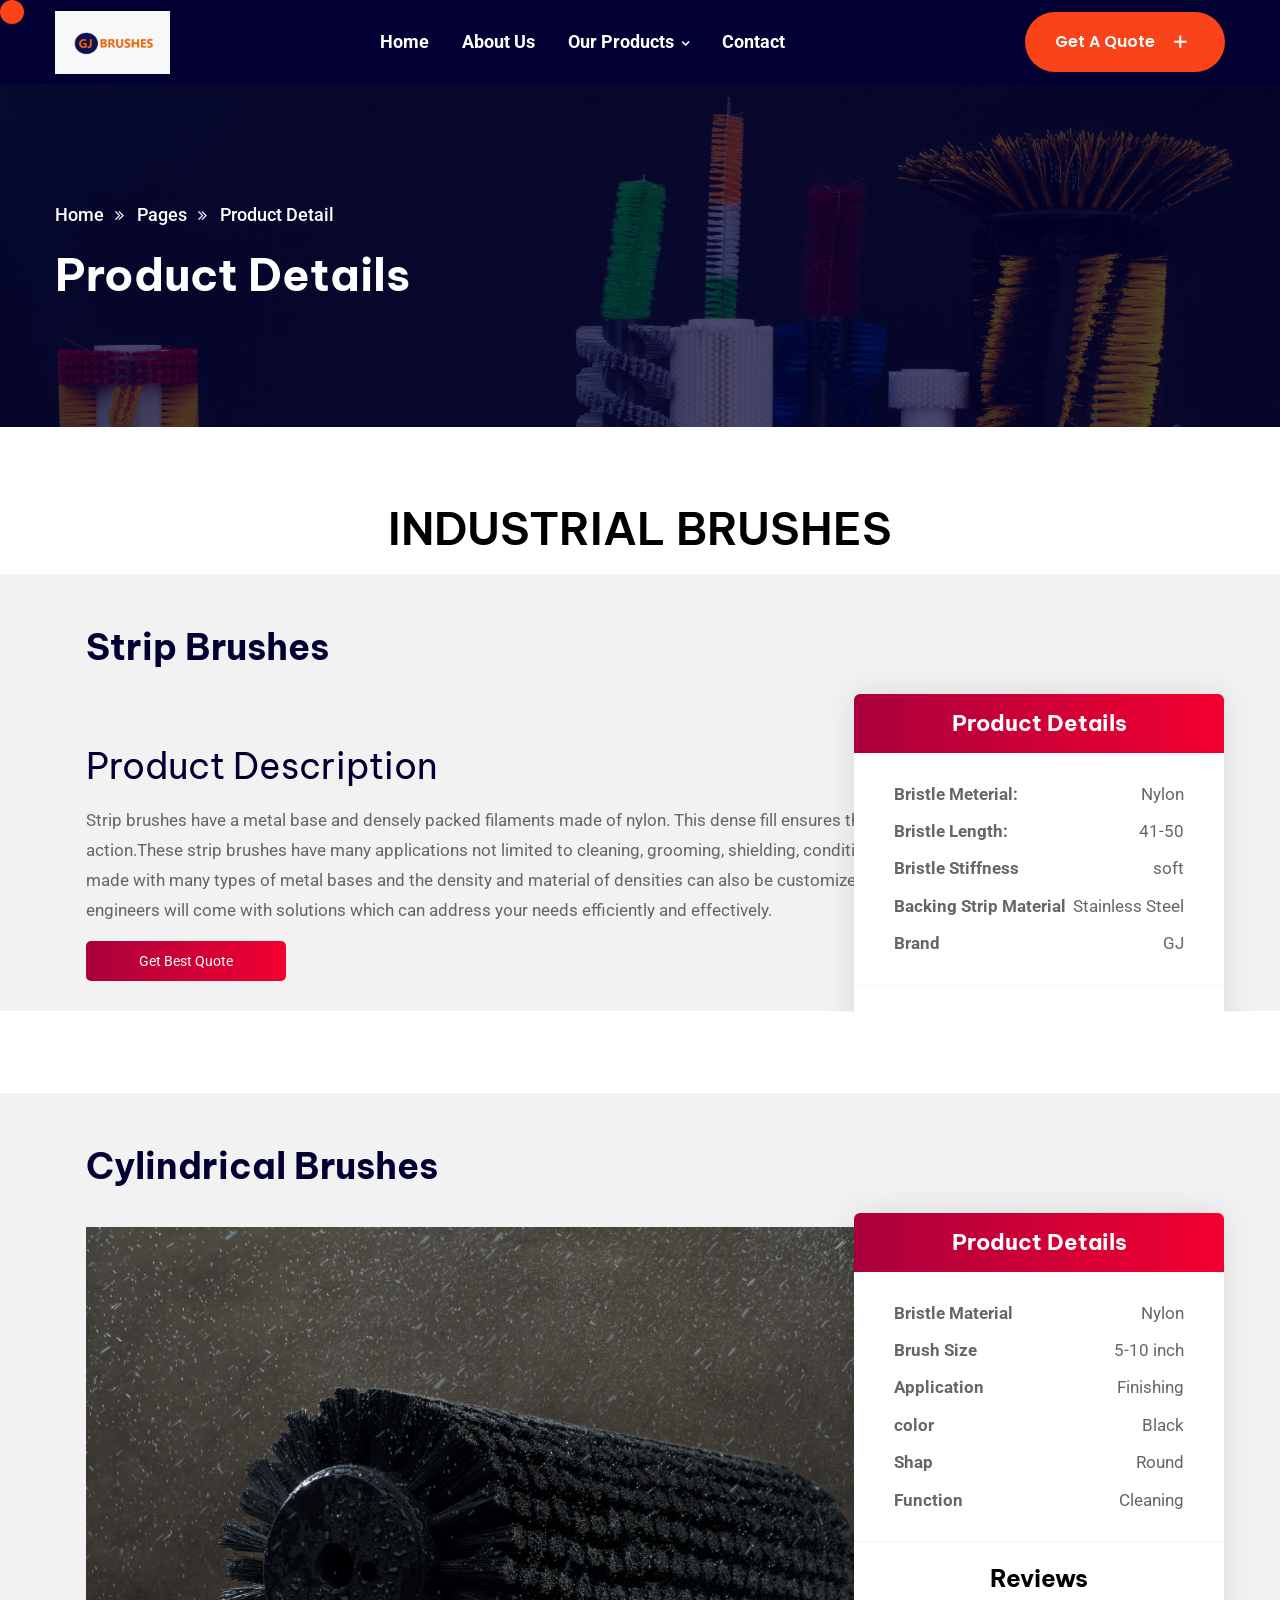
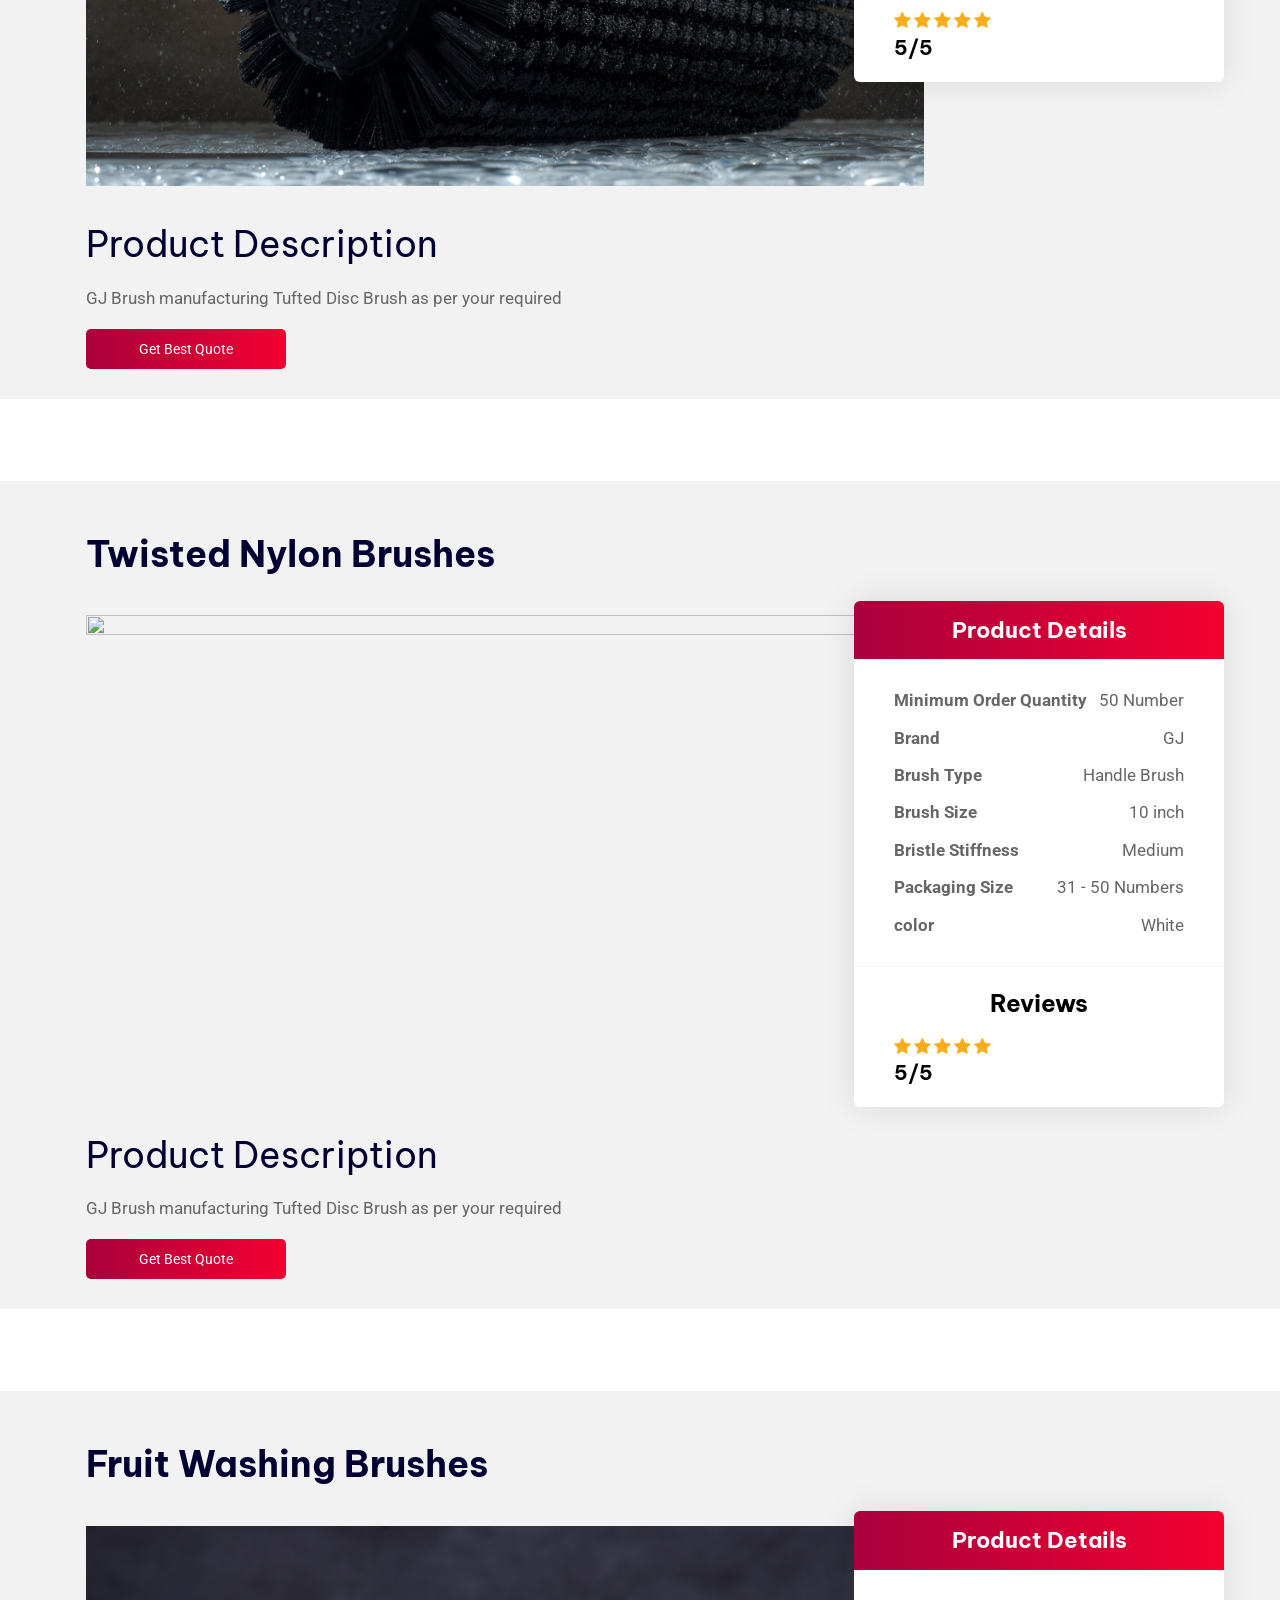
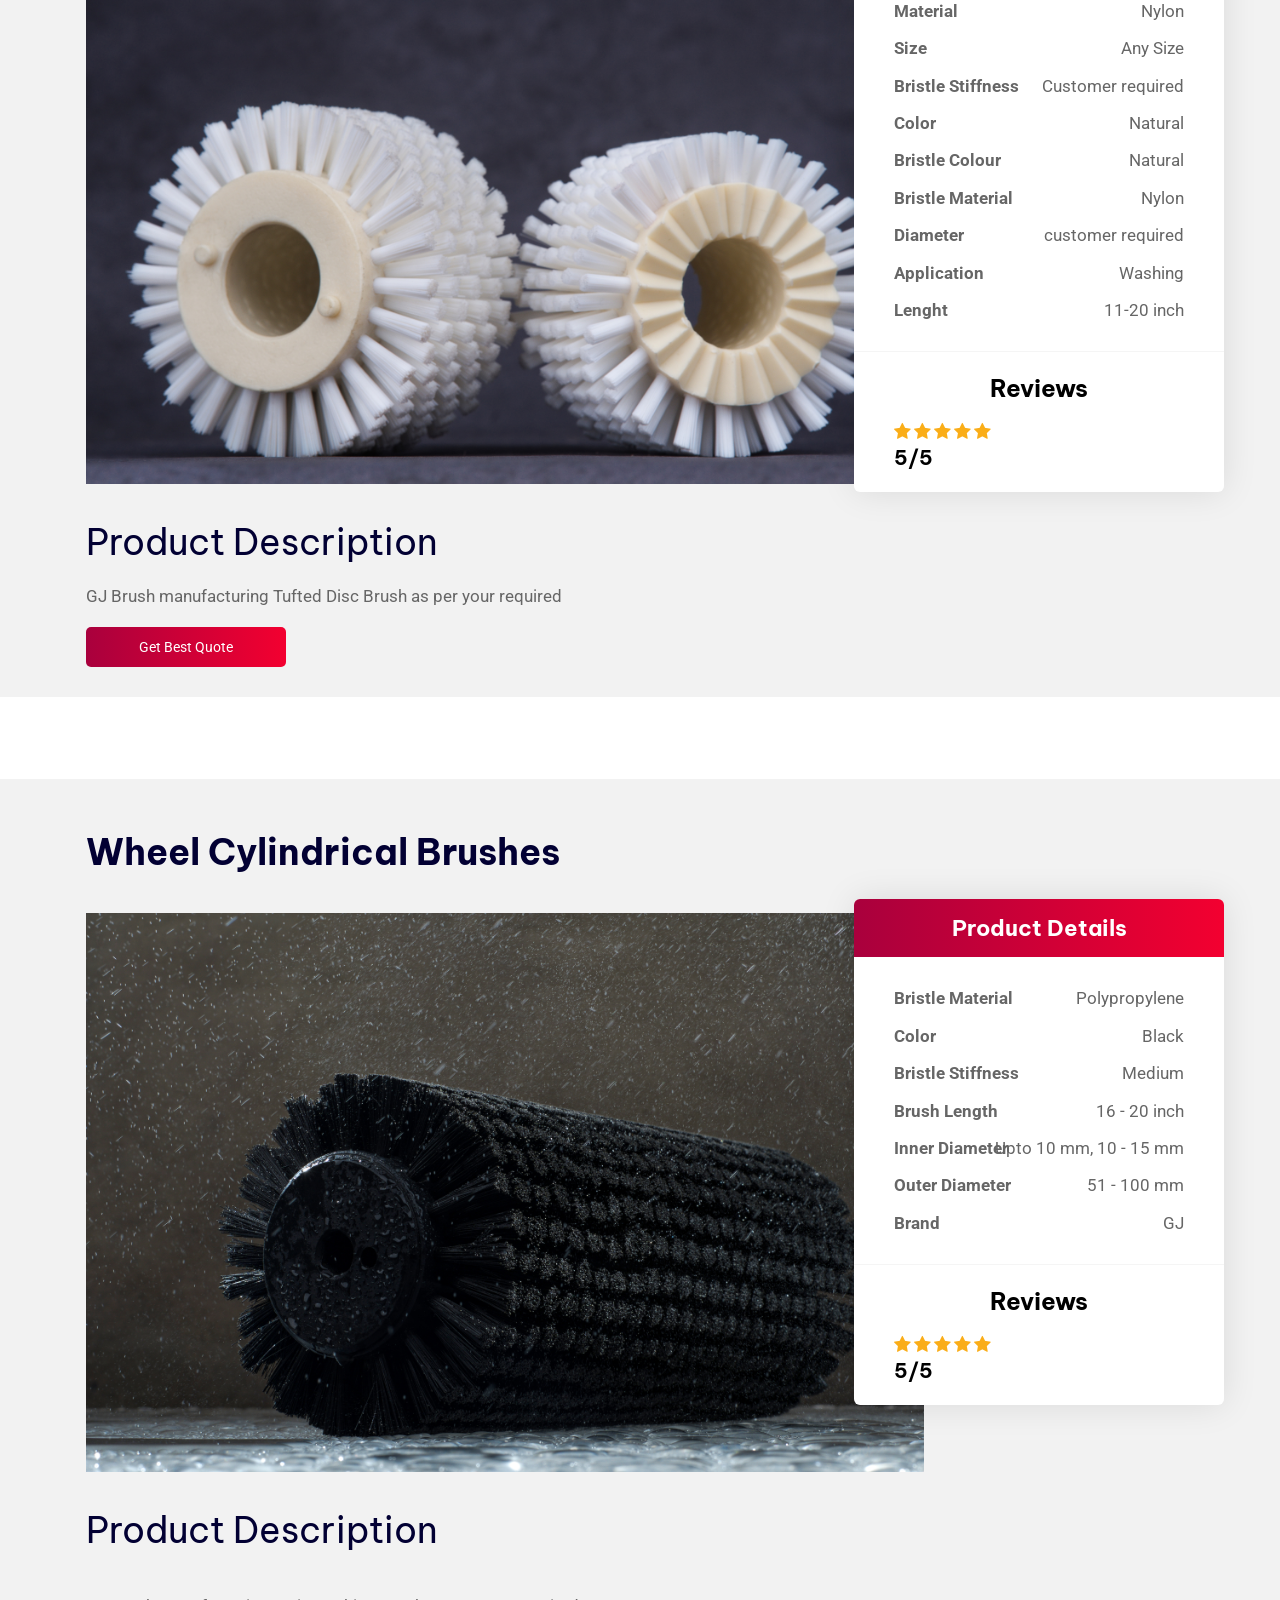
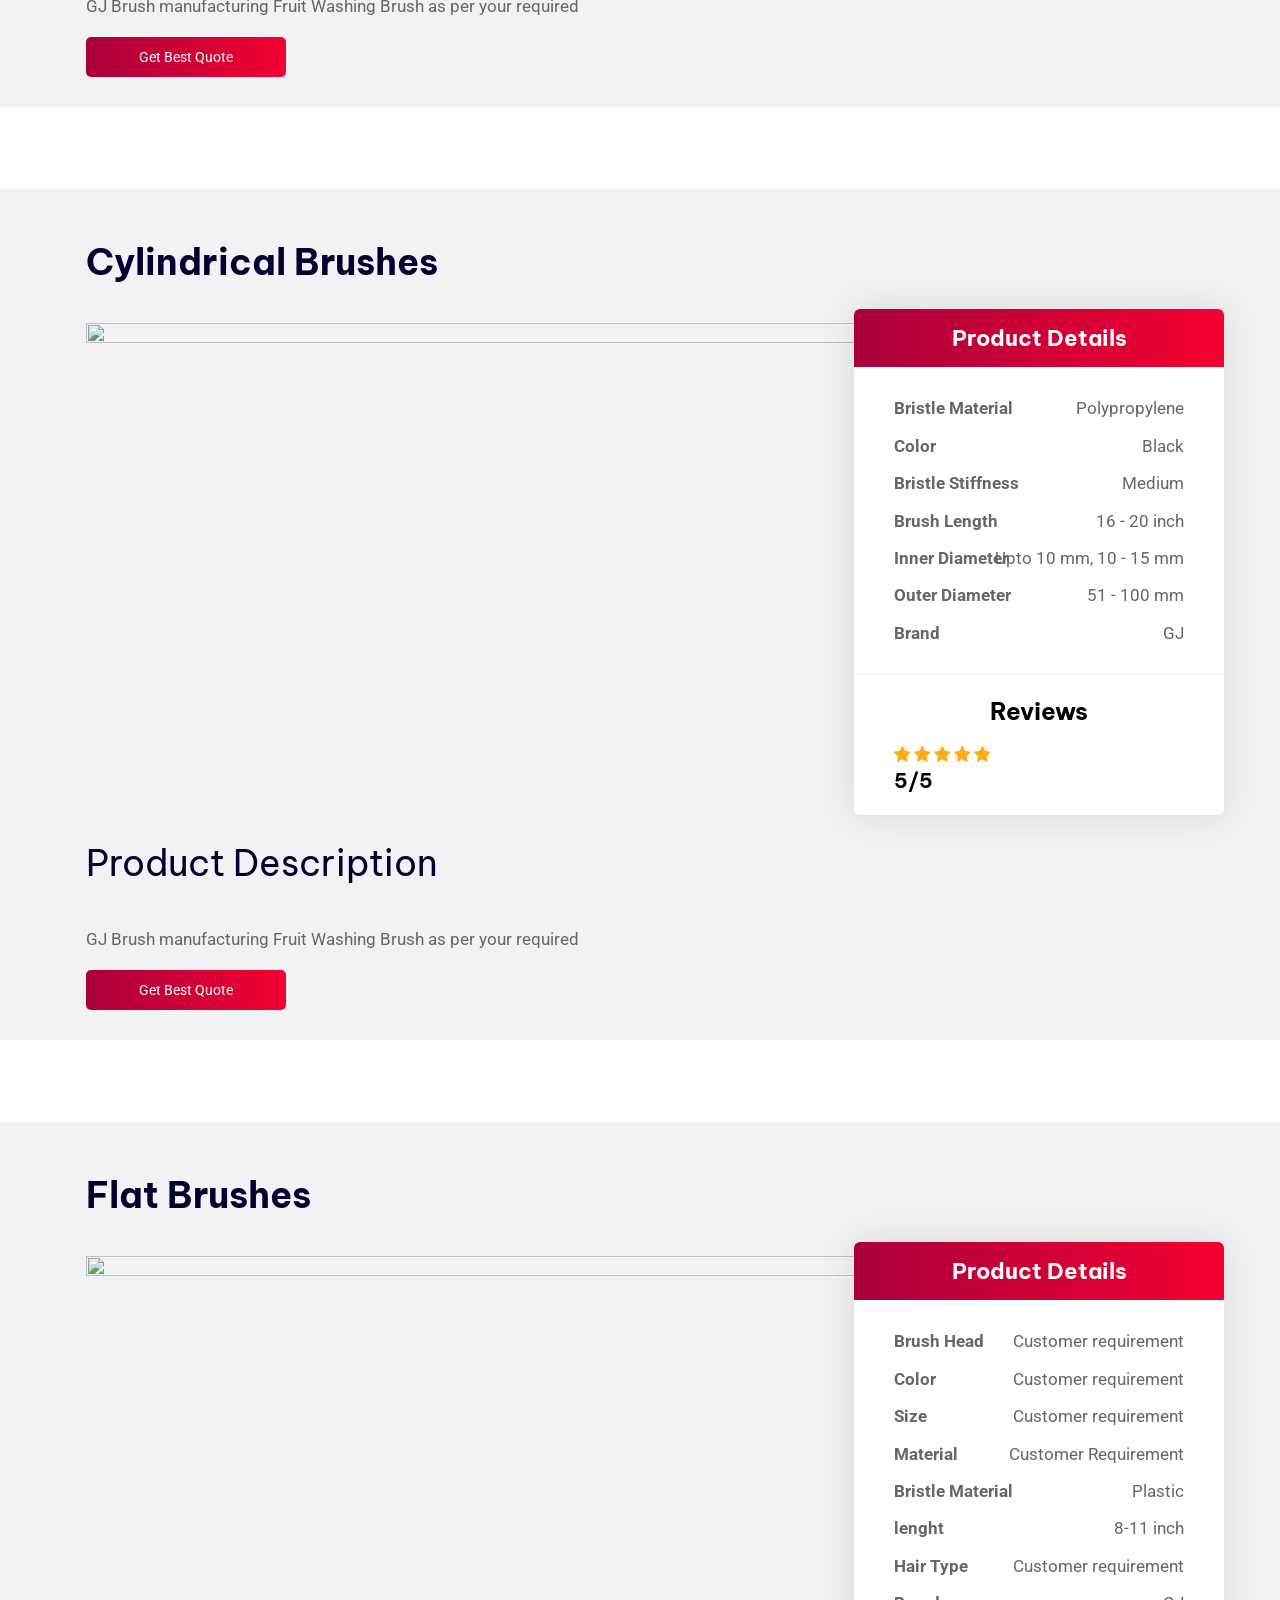
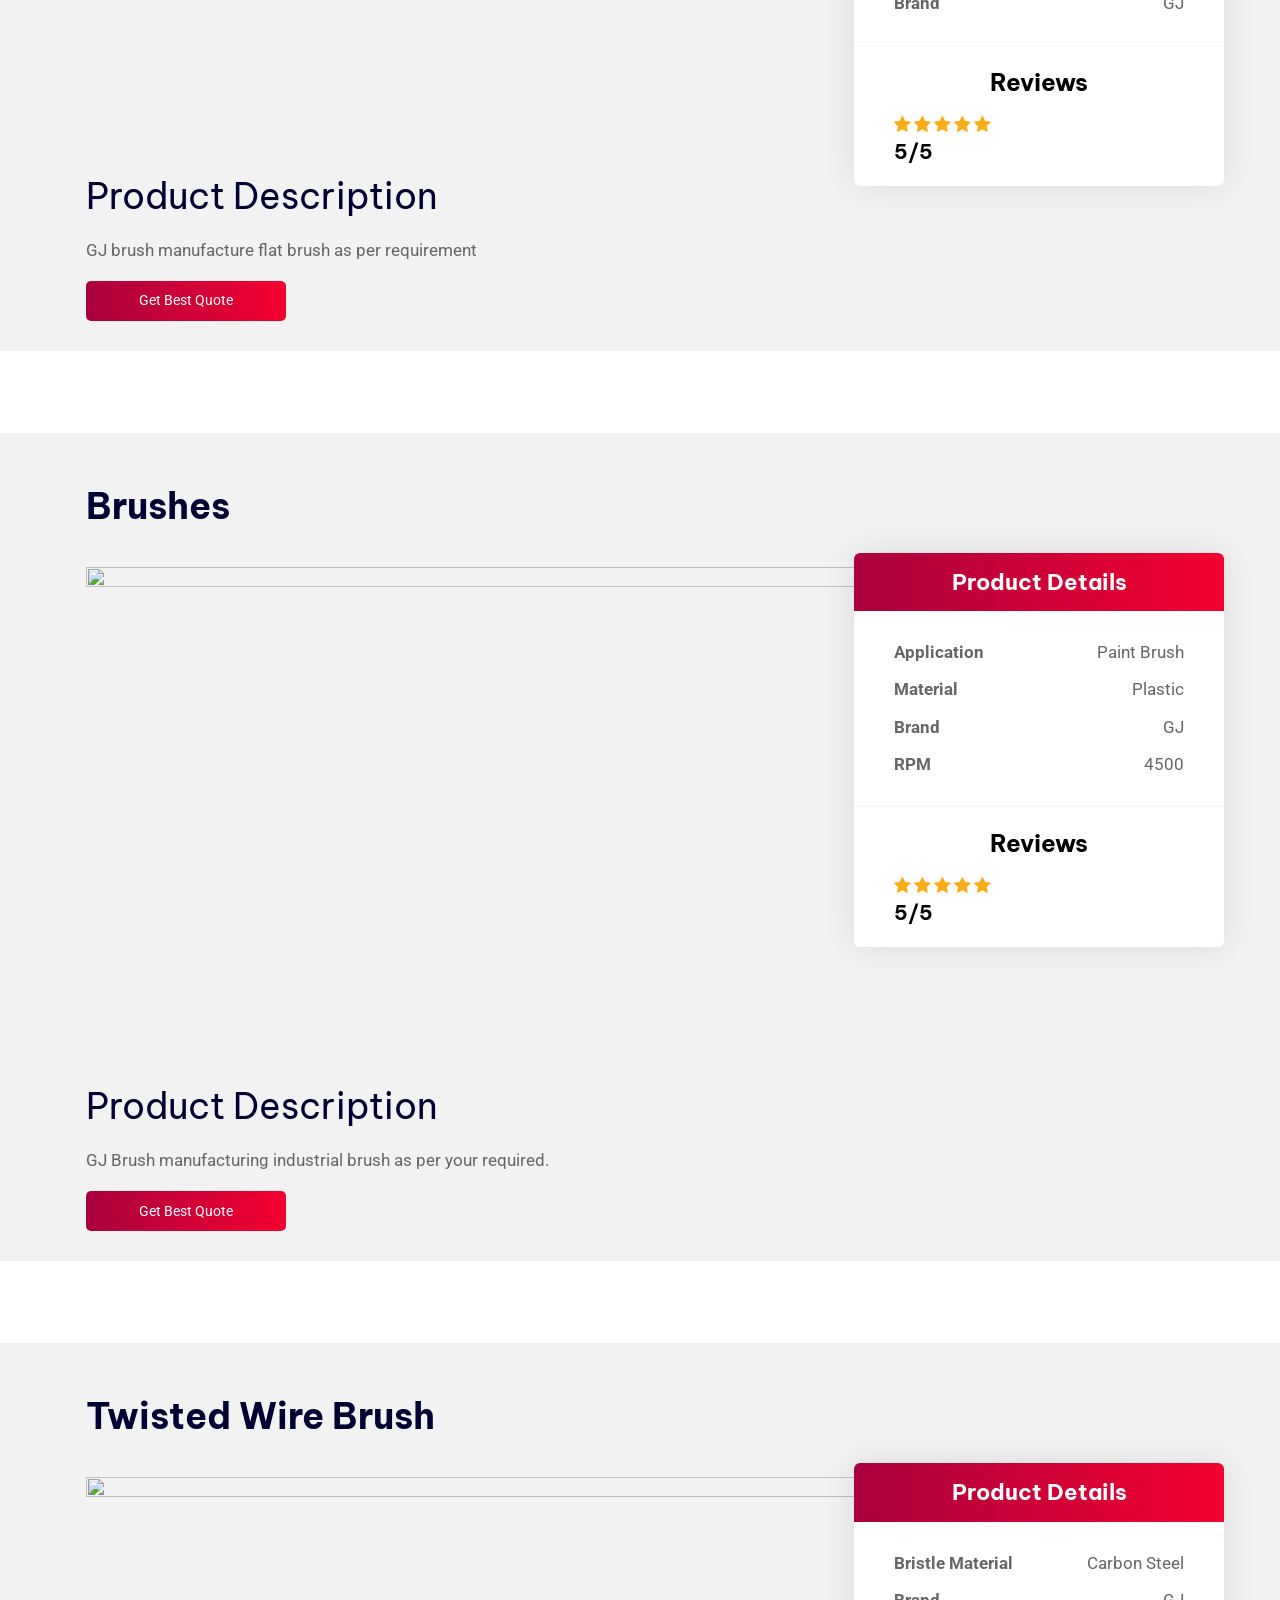
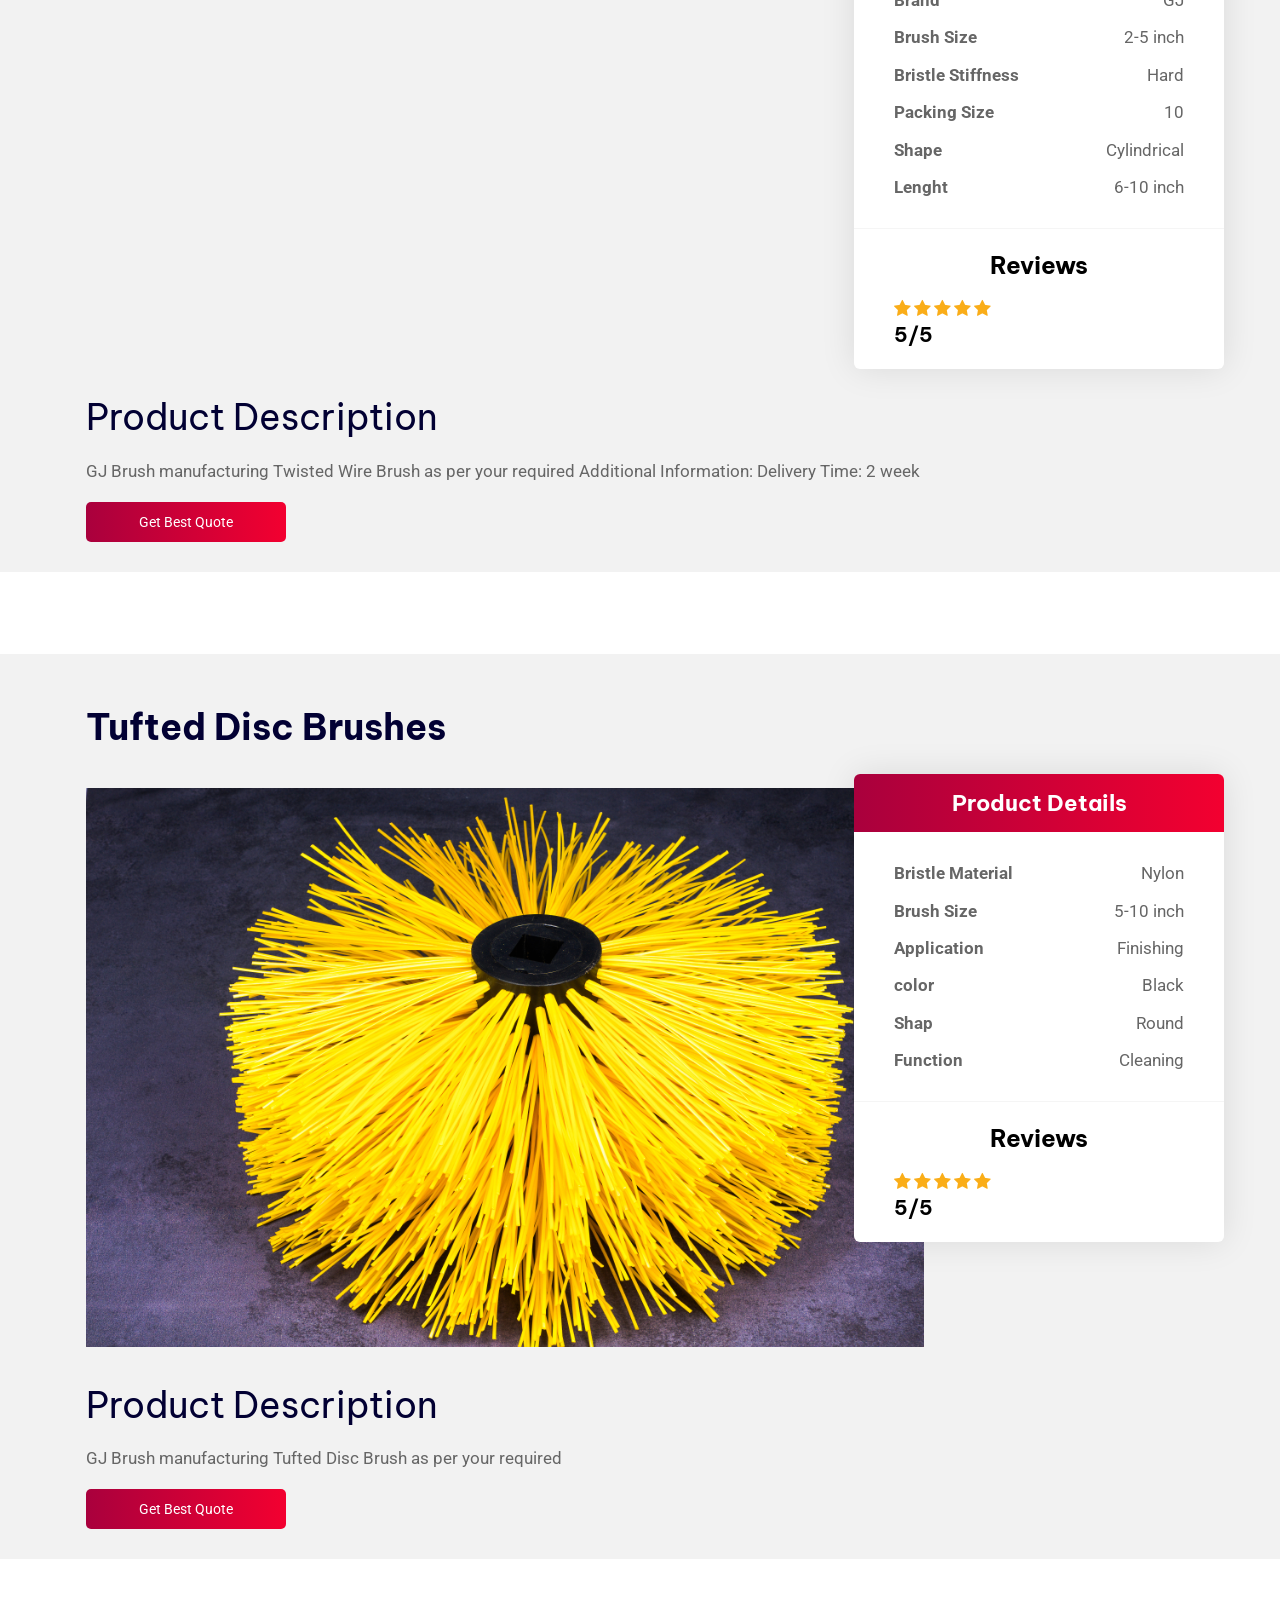
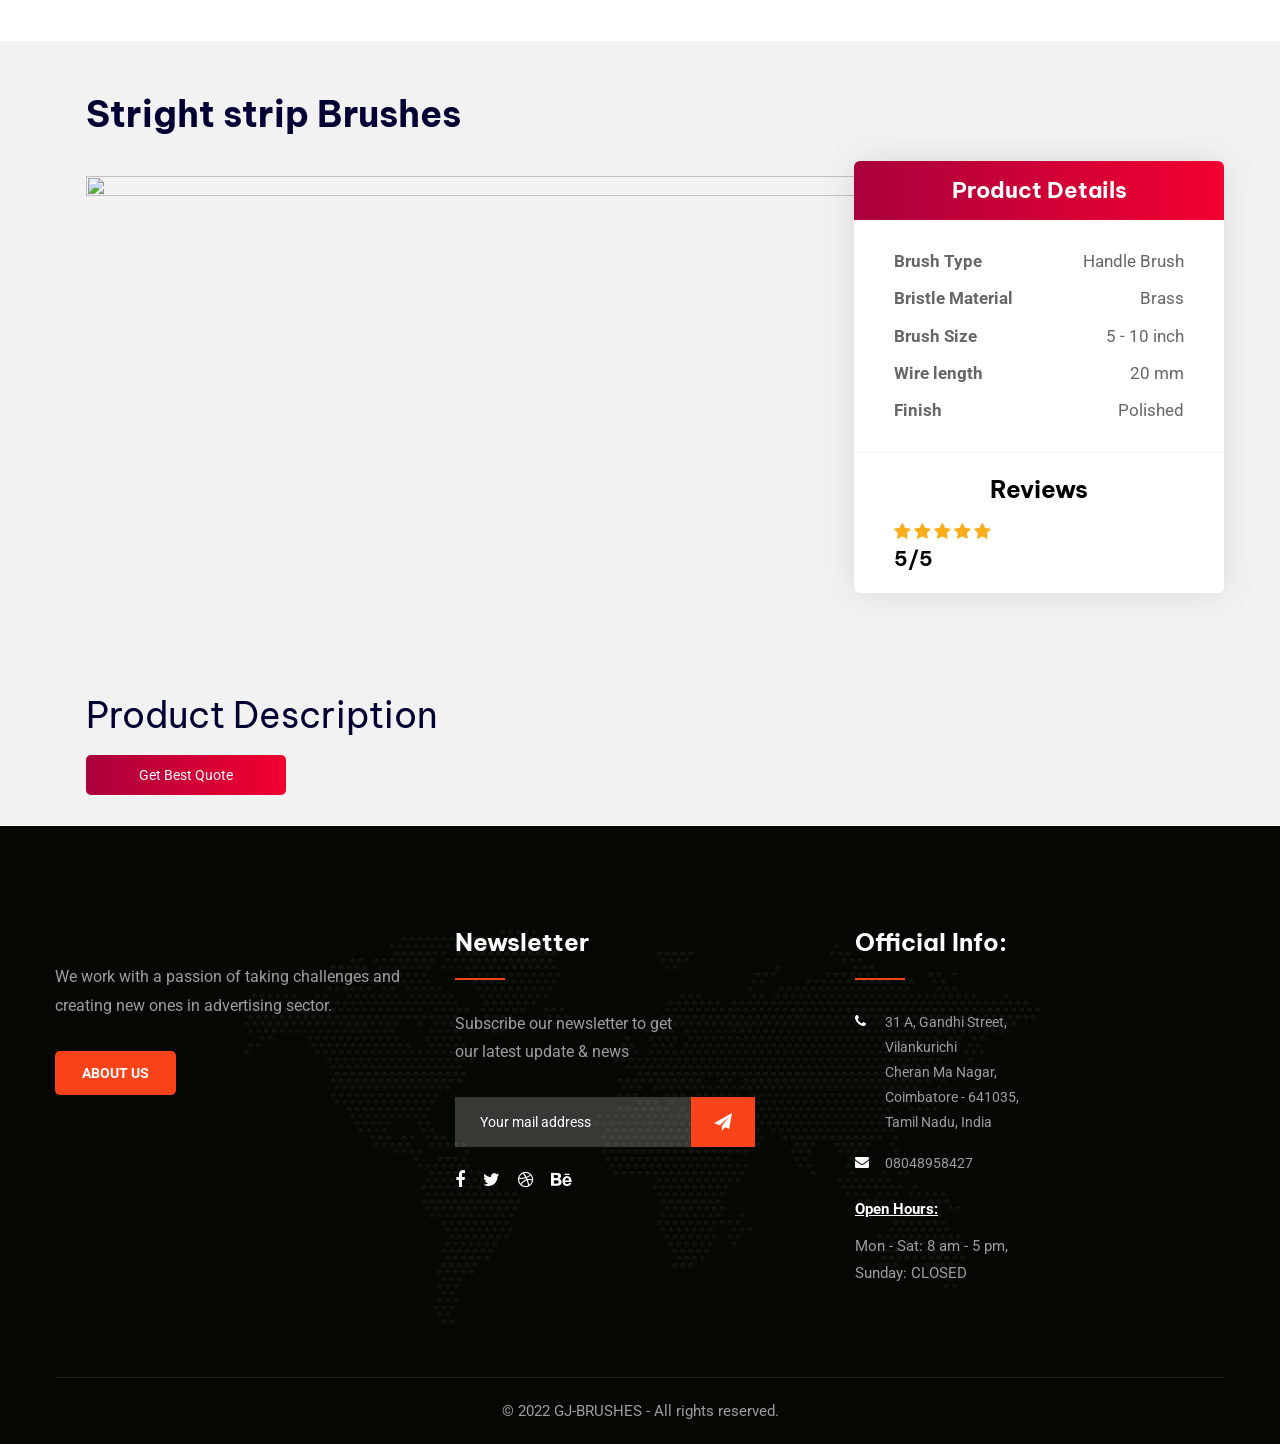
==== commit 25205187: "checkin" ====
--- a/Industrial-brushes.html
+++ b/Industrial-brushes.html
@@ -1,1706 +1,1821 @@
 <!DOCTYPE html>
 <html>
+
 <head>
-<meta charset="utf-8">
-<title>GJ Brushes-Industrial Brushes</title>
-<!-- Stylesheets -->
-<link href="css/bootstrap.css" rel="stylesheet">
-<link href="css/style.css" rel="stylesheet">
-<link href="css/responsive.css" rel="stylesheet">
-
-<link href="https://fonts.googleapis.com/css2?family=Roboto:wght@300;400;500;700;900&display=swap" rel="stylesheet">
-<link href="https://fonts.googleapis.com/css2?family=Be+Vietnam+Pro:wght@100;200;300;400;500;600;700;800;900&display=swap" rel="stylesheet">
-<link href="https://fonts.googleapis.com/css2?family=Poppins:wght@100;200;300;400;500;600;700;800;900&display=swap" rel="stylesheet">
-<link href="https://fonts.googleapis.com/css2?family=Inter:wght@100;300;400;500;600;700;800;900&display=swap" rel="stylesheet">
-
-<link rel="shortcut icon" href="images/favicon.png" type="image/x-icon">
-<link rel="icon" href="images/favicon.png" type="image/x-icon">
-
-<!-- Responsive -->
-<meta http-equiv="X-UA-Compatible" content="IE=edge">
-<meta name="viewport" content="width=device-width, initial-scale=1.0, maximum-scale=1.0, user-scalable=0">
+    <meta charset="utf-8">
+    <title>GJ Brushes-Industrial Brushes</title>
+    <!-- Stylesheets -->
+    <link href="css/bootstrap.css" rel="stylesheet">
+    <link href="css/style.css" rel="stylesheet">
+    <link href="css/responsive.css" rel="stylesheet">
+
+    <link href="https://fonts.googleapis.com/css2?family=Roboto:wght@300;400;500;700;900&display=swap" rel="stylesheet">
+    <link
+        href="https://fonts.googleapis.com/css2?family=Be+Vietnam+Pro:wght@100;200;300;400;500;600;700;800;900&display=swap"
+        rel="stylesheet">
+    <link href="https://fonts.googleapis.com/css2?family=Poppins:wght@100;200;300;400;500;600;700;800;900&display=swap"
+        rel="stylesheet">
+    <link href="https://fonts.googleapis.com/css2?family=Inter:wght@100;300;400;500;600;700;800;900&display=swap"
+        rel="stylesheet">
+
+    <link rel="shortcut icon" href="images/favicon.png" type="image/x-icon">
+    <link rel="icon" href="images/favicon.png" type="image/x-icon">
+
+    <!-- Responsive -->
+    <meta http-equiv="X-UA-Compatible" content="IE=edge">
+    <meta name="viewport" content="width=device-width, initial-scale=1.0, maximum-scale=1.0, user-scalable=0">
 
 </head>
 
 <body>
-<div class="cursor"></div>
-
-<!-- PageWrapper -->
-<div class="page-wrapper">
- 	
-	<!-- Preloader -->
-	<div class="loader-wrap">
-		<div class="preloader">
-			<div class="preloader-close">x</div>
-			<div id="handle-preloader" class="handle-preloader">
-				<div class="animation-preloader">
-					<div class="spinner"></div>
-					<div class="txt-loading">
-						<span data-text-preloader="G" class="letters-loading">
-							G
-						</span>
-						<span data-text-preloader="J" class="letters-loading">
-							J
-						</span>
-						<span data-text-preloader="B" class="letters-loading">
-							B
-						</span>
-						<span data-text-preloader="R" class="letters-loading">
-							R
-						</span>
-						<span data-text-preloader="U" class="letters-loading">
-							U
-						</span>
-						<span data-text-preloader="S" class="letters-loading">
-							S
-						</span><span data-text-preloader="H" class="letters-loading">
-							H
-						</span>
-                        </span><span data-text-preloader="E" class="letters-loading">
-                            E
-                       </span>
-                     </span><span data-text-preloader="S" class="letters-loading">
-                            S
-                       </span>
-					</div>
-				</div>  
-			</div>
-		</div>
-	</div>
-	<!-- Preloader End -->
-	
-	<!-- scrollToTop start -->
-	<div class="progress-wrap active-progress">
-		<svg class="progress-circle svg-content" width="100%" height="100%" viewBox="-1 -1 102 102">
-		<path d="M50,1 a49,49 0 0,1 0,98 a49,49 0 0,1 0,-98" style="transition: stroke-dashoffset 10ms linear 0s; stroke-dasharray: 307.919px, 307.919px; stroke-dashoffset: 228.265px;"></path>
-		</svg>
-	</div>
-	<!-- scrollToTop end -->
-	
- 	<!-- Main Header / Header Style Three -->
-	 <header class="main-header header-style-three">
-    	
-		<!-- Header Upper -->
-        <div class="header-lower">
-        	<div class="auto-container">
-				<div class="inner-container d-flex justify-content-between align-items-center flex-wrap clearfix">
-					
-					<div class="pull-left logo-box">
-                        <div class="logo gj-logo"><a href="index.html"><img src="images/GJbrushlogo.jpg" alt="" title="Industo"></a></div>
-                    </div>
-					
-					<div class="nav-outer">
-						<!-- Mobile Navigation Toggler -->
-						<div class="mobile-nav-toggler"><span class="icon flaticon-menu-3"></span></div>
-						<!-- Main Menu -->
-						<nav class="main-menu navbar-expand-md">
-							<div class="navbar-header">
-								<!-- Toggle Button -->    	
-								<button class="navbar-toggler" type="button" data-toggle="collapse" data-target="#navbarSupportedContent" aria-controls="navbarSupportedContent" aria-expanded="false" aria-label="Toggle navigation">
-									<span class="icon-bar"></span>
-									<span class="icon-bar"></span>
-									<span class="icon-bar"></span>
-								</button>
-							</div>
-							
-							<div class="navbar-collapse collapse clearfix" id="navbarSupportedContent">
-								<ul class="navigation clearfix">
-									<li class="dropdown click-dropdown"><a data-url="/gj-brushes/gj-home.html" href="gj-home.html">Home</a>
-										<ul>
-											
-										</ul>
-									</li>
-									<li class="dropdown click-dropdown"><a data-url="/gj-brushes/gj-about.html" href="gj-about.html">About Us</a>
-										<ul>
-								
-										</ul>
-									</li>
-									<li class="dropdown click-dropdown"><a data-url="/gj-brushes/product-list.html" href="product-list.html">Our Products</a>
-										<ul>
-											<li><a href="Industrial-brushes.html">Industrial Brushes</a></li>
-											<li><a href="roller-brushes.html">Roller Brushes</a></li>
-											<li><a href="wire-brushes.html">Wire Brushes</a></li>
-										</ul>
-									</li>
-									<!-- <li class="dropdown"><a href="#">Projects</a>
+    <div class="cursor"></div>
+
+    <!-- PageWrapper -->
+    <div class="page-wrapper">
+
+        <!-- Preloader -->
+        <div class="loader-wrap">
+            <div class="preloader">
+                <div class="preloader-close">x</div>
+                <div id="handle-preloader" class="handle-preloader">
+                    <div class="animation-preloader">
+                        <div class="spinner"></div>
+                        <div class="txt-loading">
+                            <span data-text-preloader="G" class="letters-loading">
+                                G
+                            </span>
+                            <span data-text-preloader="J" class="letters-loading">
+                                J
+                            </span>
+                            <span data-text-preloader="B" class="letters-loading">
+                                B
+                            </span>
+                            <span data-text-preloader="R" class="letters-loading">
+                                R
+                            </span>
+                            <span data-text-preloader="U" class="letters-loading">
+                                U
+                            </span>
+                            <span data-text-preloader="S" class="letters-loading">
+                                S
+                            </span><span data-text-preloader="H" class="letters-loading">
+                                H
+                            </span>
+                            </span><span data-text-preloader="E" class="letters-loading">
+                                E
+                            </span>
+                            </span><span data-text-preloader="S" class="letters-loading">
+                                S
+                            </span>
+                        </div>
+                    </div>
+                </div>
+            </div>
+        </div>
+        <!-- Preloader End -->
+
+        <!-- scrollToTop start -->
+        <div class="progress-wrap active-progress">
+            <svg class="progress-circle svg-content" width="100%" height="100%" viewBox="-1 -1 102 102">
+                <path d="M50,1 a49,49 0 0,1 0,98 a49,49 0 0,1 0,-98"
+                    style="transition: stroke-dashoffset 10ms linear 0s; stroke-dasharray: 307.919px, 307.919px; stroke-dashoffset: 228.265px;">
+                </path>
+            </svg>
+        </div>
+        <!-- scrollToTop end -->
+
+        <!-- Main Header / Header Style Three -->
+        <header class="main-header header-style-three">
+
+            <!-- Header Upper -->
+            <div class="header-lower">
+                <div class="auto-container">
+                    <div class="inner-container d-flex justify-content-between align-items-center flex-wrap clearfix">
+
+                        <div class="pull-left logo-box">
+                            <div class="logo gj-logo"><a href="index.html"><img src="images/GJbrushlogo.jpg" alt=""
+                                        title="Industo"></a></div>
+                        </div>
+
+                        <div class="nav-outer">
+                            <!-- Mobile Navigation Toggler -->
+                            <div class="mobile-nav-toggler"><span class="icon flaticon-menu-3"></span></div>
+                            <!-- Main Menu -->
+                            <nav class="main-menu navbar-expand-md">
+                                <div class="navbar-header">
+                                    <!-- Toggle Button -->
+                                    <button class="navbar-toggler" type="button" data-toggle="collapse"
+                                        data-target="#navbarSupportedContent" aria-controls="navbarSupportedContent"
+                                        aria-expanded="false" aria-label="Toggle navigation">
+                                        <span class="icon-bar"></span>
+                                        <span class="icon-bar"></span>
+                                        <span class="icon-bar"></span>
+                                    </button>
+                                </div>
+
+                                <div class="navbar-collapse collapse clearfix" id="navbarSupportedContent">
+                                    <ul class="navigation clearfix">
+                                        <li><a href="index.html">Home</a>
+                                        </li>
+                                        <li><a href="about.html">About Us</a>
+                                        </li>
+                                        <li class="dropdown click-dropdown"><a data-url="/product-list.html"
+                                                href="product-list.html">Our Products</a>
+                                            <ul>
+                                                <li><a href="Industrial-brushes.html">Industrial Brushes</a></li>
+                                                <li><a href="roller-brushes.html">Roller Brushes</a></li>
+                                                <li><a href="wire-brushes.html">Wire Brushes</a></li>
+                                            </ul>
+                                        </li>
+                                        <!-- <li class="dropdown"><a href="#">Projects</a>
 										<ul>
 											<li><a href="project.html">Projects</a></li>
 											<li><a href="project-detail.html">Projects Detail</a></li>
 										</ul>
 									</li> -->
-									<li><a href="contact.html">Contact</a></li>
-								</ul>
-							</div>
-						</nav>
-					</div>
-					<!-- Main Menu End-->
-					<div class="outer-box clearfix">
-						
-						<!-- Btn Box -->
-						<div class="btn-box">
-							<a href="contact.html" class="theme-btn btn-style-eight clearfix">
-								<span class="btn-wrap">
-									<span class="text-one">Get A Quote</span>
-									<span class="text-two">Get A Quote</span>
-								</span>
-								<span class="plus flaticon-plus"></span>
-							</a>
-						</div>
-						
-					</div>
-					
-				</div>
+                                        <li><a href="contact.html">Contact</a></li>
+                                    </ul>
+                                </div>
+                            </nav>
+                        </div>
+                        <!-- Main Menu End-->
+                        <div class="outer-box clearfix">
+
+                            <!-- Btn Box -->
+                            <div class="btn-box">
+                                <a href="contact.html" class="theme-btn btn-style-eight clearfix">
+                                    <span class="btn-wrap">
+                                        <span class="text-one">Get A Quote</span>
+                                        <span class="text-two">Get A Quote</span>
+                                    </span>
+                                    <span class="plus flaticon-plus"></span>
+                                </a>
+                            </div>
+
+                        </div>
+
+                    </div>
+                </div>
+            </div>
+            <!--End Header Upper-->
+
+            <!-- Sticky Header  -->
+            <div class="sticky-header">
+                <div class="auto-container clearfix">
+                    <!--Logo-->
+                    <div class="gj-logo pull-left">
+                        <a href="index.html" title=""><img src="images/GJbrushlogo.jpg" alt="" title=""></a>
+                    </div>
+                    <!--Right Col-->
+                    <div class="pull-right">
+                        <!-- Main Menu -->
+                        <nav class="main-menu">
+                            <!--Keep This Empty / Menu will come through Javascript-->
+
+                        </nav><!-- Main Menu End-->
+
+                        <!-- Mobile Navigation Toggler -->
+                        <div class="mobile-nav-toggler"><span class="icon flaticon-menu-3"></span></div>
+
+                    </div>
+                </div>
+            </div><!-- End Sticky Menu -->
+
+            <!-- Mobile Menu  -->
+            <div class="mobile-menu">
+                <div class="menu-backdrop"></div>
+                <div class="close-btn"><span class="icon fa fa-close"></span></div>
+
+                <nav class="menu-box">
+                    <div class="gj-logo"><a href="index.html"><img src="images/GJbrushlogo.jpg" alt="" title=""></a>
+                    </div>
+                    <div class="menu-outer">
+                        <!--Here Menu Will Come Automatically Via Javascript / Same Menu as in Header-->
+                    </div>
+                </nav>
+            </div><!-- End Mobile Menu -->
+
+        </header>
+        <!-- End Main Header -->
+
+        <!-- Page Title -->
+        <section class="page-title" style="background-image: url(/images/DSC01889.jpg);">
+            <div class="auto-container">
+                <ul class="bread-crumb clearfix">
+                    <li><a href="index.html">Home</a></li>
+                    <li><a href="services.html">Pages</a></li>
+                    <li>Product Detail</li>
+                </ul>
+                <h2>Product Details</h2>
+            </div>
+        </section>
+
+        <!-- End Page Title -->
+
+
+
+
+        <!-- section 1 -->
+        <!-- Project Detail Section -->
+
+        <a id="strip-brush"></a>
+
+        <div class="project-detail-section">
+            <h2 class="brushes-heading">INDUSTRIAL BRUSHES</h2>
+            <br>
+            <div class="full">
+                <div class="auto-container">
+
+                    <!-- industrial brushes -->
+                    <!-- Strip brushes -->
+                    <!-- Upper Box  -->
+                    <div class="overall">
+                        <div class="upper-box">
+                            <h3 class="brush-heading">Strip Brushes</h3>
+                            <br>
+                            <div class="image">
+                                <img src="images/DSC00555.jpg" alt="">
+                            </div>
+                            <!-- Info Box -->
+                            <div class="info-box">
+                                <div class="title">Product Details</div>
+                                <ul class="info-list">
+                                    <li>Bristle Meterial:<span>Nylon</span></li>
+                                    <li>Bristle Length:<span>41-50</span></li>
+                                    <li>Bristle Stiffness<span>soft</span></li>
+                                    <li>Backing Strip Material<span>Stainless Steel</span></li>
+                                    <li>Brand<span>GJ</span></li>
+                                </ul>
+                                <div class="value-box">
+                                    <h4>Reviews</h4>
+
+                                    <div class="rating">
+                                        <span class="fa fa-star"></span>
+                                        <span class="fa fa-star"></span>
+                                        <span class="fa fa-star"></span>
+                                        <span class="fa fa-star"></span>
+                                        <span class="fa fa-star"></span>
+                                        <h5 class="review-rating">5/5</h5>
+                                    </div>
+                                </div>
+                            </div>
+                        </div>
+
+                        <!-- End Upper Box -->
+
+                        <!-- Middle Box -->
+                        <div class="middle-box">
+                            <h3>Product Description</h3>
+                            <p> Strip brushes have a metal base and densely packed filaments made of nylon. This dense
+                                fill ensures that you get a smooth and even brushing action.These strip brushes have
+                                many applications not limited to cleaning, grooming, shielding, conditioning and static
+                                control. These brushes can be made with many types of metal bases and the density and
+                                material of densities can also be customizes. Once you let us know about your needs our
+                                engineers will come with solutions which can address your needs efficiently and
+                                effectively.</p>
+                            <button class="interest-button" type="button" class="btn btn-primary" data-toggle="modal"
+                                data-target="#exampleModalCenter-1">Get Best Quote</button>
+                        </div>
+
+                    </div>
+                    <div class="white-space"></div>
+                </div>
+
+                <!-- Modal -->
+                <div class="modal fade" id="exampleModalCenter-1" tabindex="-1" role="dialog"
+                    aria-labelledby="exampleModalCenterTitle" aria-hidden="true">
+                    <div class="modal-dialog modal-dialog-centered" role="document">
+                        <div class="modal-content">
+                            <div class="container">
+                                <div class="row">
+                                    <div class="col-sm">
+                                        <div class="modal-header">
+
+                                            <button type="button" class="close" data-dismiss="modal" aria-label="Close">
+                                                <span aria-hidden="true">&times;</span>
+                                            </button>
+                                        </div>
+                                        <div class="image-boder">
+                                            <img class="im" src="images/DSC00555.jpg" width="200" height="200"
+                                                border-redius="20" margin-top="40">
+                                        </div>
+                                        <p style="font-size:20px;">Strip brushes</p>
+                                    </div>
+                                    <div class="col-sm">
+                                        <h6>Get Best Quote and details from G.J Brush Industries.</h6>
+                                        <footer>
+                                            <hr>
+                                            <div class="container text-center">
+                                                <form action="" class="form-inline">
+                                                    <div class="form-group">
+                                                        <label for="name">Name &nbsp; &nbsp; &nbsp; &nbsp; &nbsp;
+                                                        </label>
+                                                        <input type="text" class="form-control" id="name"
+                                                            placeholder="Name" required="required">
+                                                    </div><br>
+                                                    <div class="form-group">
+                                                        <label for="email">Email &nbsp; &nbsp; &nbsp; &nbsp; &nbsp;
+                                                        </label>
+                                                        <input type="email" class="form-control" id="email"
+                                                            placeholder="Email" required="required">
+                                                    </div>
+                                                    <br>
+                                                    <div class="form-group">
+                                                        <label for="phone_no">Phone Number </label>
+                                                        <input type="text" name="num" data-validation="number"
+                                                            data-validation-allowing="negative,number" input
+                                                            name="color" data-validation="number"
+                                                            datavalidation-ignore="$" required="required"
+                                                            class="form-control" id="phone_no"
+                                                            placeholder="Phone Number">
+
+                                                    </div>
+                                                    <!-- <button type="submit" class="btn btn-default" id="sub-btn">Subscribe</button> -->
+                                                </form>
+                                                <!--End form-->
+
+                                            </div>
+                                            <!--End Container-->
+
+                                    </div>
+                                </div>
+                            </div>
+                            <div class="modal-footer">
+                                <button type="button" class="btn btn-secondary" data-dismiss="modal">Close</button>
+                                <button type="button" class="btn btn-primary " id="submit">Submit</button>
+                            </div>
+                        </div>
+                    </div>
+                </div>
+                <!-- full page end -->
             </div>
         </div>
-        <!--End Header Upper-->
-        
-		<!-- Sticky Header  -->
-        <div class="sticky-header">
-            <div class="auto-container clearfix">
-                <!--Logo-->
-                <div class="gj-logo pull-left">
-                    <a href="index.html" title=""><img src="images/GJbrushlogo.jpg" alt="" title=""></a>
-                </div>
-                <!--Right Col-->
-                <div class="pull-right">
-                    <!-- Main Menu -->
-                    <nav class="main-menu">
-                        <!--Keep This Empty / Menu will come through Javascript-->
-						
-                    </nav><!-- Main Menu End-->
-					
-					<!-- Mobile Navigation Toggler -->
-					<div class="mobile-nav-toggler"><span class="icon flaticon-menu-3"></span></div>
-					
-                </div>
-            </div>
-        </div><!-- End Sticky Menu -->
-    
-		<!-- Mobile Menu  -->
-        <div class="mobile-menu">
-            <div class="menu-backdrop"></div>
-            <div class="close-btn"><span class="icon fa fa-close"></span></div>
-            
-            <nav class="menu-box">
-                <div class="gj-logo"><a href="index.html"><img src="images/GJbrushlogo.jpg" alt="" title=""></a></div>
-                <div class="menu-outer"><!--Here Menu Will Come Automatically Via Javascript / Same Menu as in Header--></div>
-            </nav>
-        </div><!-- End Mobile Menu -->
-	
-    </header>
-    <!-- End Main Header -->
-	
-	<!-- Page Title -->
-    <section class="page-title" style="background-image: url(/gj-brushes/images/DSC01889.jpg);"> 
+
+
+        <!-- section 2 -->
+        <!-- Cylindrical Brushes -->
+        <!-- Project Detail Section -->
+        <a id="tufted-disc-brush"></a>
+        <div class="project-detail-section">
+            <div class="full">
+
+                <div class="auto-container">
+
+
+                    <!-- Brush -->
+                    <!-- Upper Box  -->
+
+                    <div class="overall">
+                        <div class="upper-box">
+                            <h3 class="brush-heading">Cylindrical Brushes</h3>
+                            <br>
+                            <div class="image">
+                                <img src="images/DSC01163.jpg" alt="" width="870" height="500">
+                            </div>
+                            <!-- Info Box -->
+                            <div class="info-box">
+                                <div class="title">Product Details</div>
+                                <ul class="info-list">
+                                    <li> Bristle Material<span>Nylon</span>
+                                    <li>Brush Size<span>5-10 inch</span></li>
+                                    <li>Application <span>Finishing </span></li>
+                                    <li>color<span>Black</span></li>
+                                    <li>Shap <span>Round</span></li>
+                                    <li>Function <span>Cleaning </span></li>
+                                </ul>
+                                <div class="value-box">
+                                    <h4>Reviews</h4>
+                                    <div class="rating">
+                                        <span class="fa fa-star"></span>
+                                        <span class="fa fa-star"></span>
+                                        <span class="fa fa-star"></span>
+                                        <span class="fa fa-star"></span>
+                                        <span class="fa fa-star"></span>
+                                        <h5 class="review-rating">5/5</h5>
+                                    </div>
+                                </div>
+                            </div>
+                        </div>
+
+                        <!-- End Upper Box -->
+
+                        <!-- Middle Box -->
+                        <div class="middle-box">
+                            <h3>Product Description</h3>
+                            <p>GJ Brush manufacturing Tufted Disc Brush as per your required</p>
+                            <button class="interest-button" type="button" class="btn btn-primary" data-toggle="modal"
+                                data-target="#exampleModalCenter-10">Get Best Quote</button>
+                        </div>
+                        <div class="white-space"></div>
+
+                    </div>
+                </div>
+
+                <!-- Modal -->
+                <div class="modal fade" id="exampleModalCenter-10" tabindex="-1" role="dialog"
+                    aria-labelledby="exampleModalCenterTitle" aria-hidden="true">
+                    <div class="modal-dialog modal-dialog-centered" role="document">
+                        <div class="modal-content">
+                            <div class="container">
+                                <div class="row">
+                                    <div class="col-sm">
+                                        <div class="modal-header">
+
+                                            <button type="button" class="close" data-dismiss="modal" aria-label="Close">
+                                                <span aria-hidden="true">&times;</span>
+                                            </button>
+                                        </div>
+                                        <div class="image-boder">
+                                            <img class="im" src="images/DSC01163.jpg" width="200" height="200"
+                                                border-redius="20" margin-top="40">
+                                        </div>
+                                        <p style="font-size:20px;">Strip brushes</p>
+                                    </div>
+                                    <div class="col-sm">
+                                        <h6>Get Best Quote and details from G.J Brush Industries.</h6>
+                                        <footer>
+                                            <hr>
+                                            <div class="container text-center">
+                                                <form action="" class="form-inline">
+                                                    <div class="form-group">
+                                                        <label for="name">Name &nbsp; &nbsp; &nbsp; &nbsp; &nbsp;
+                                                        </label>
+                                                        <input type="text" class="form-control" id="name"
+                                                            placeholder="Name" required="required">
+                                                    </div><br>
+                                                    <div class="form-group">
+                                                        <label for="email">Email &nbsp; &nbsp; &nbsp; &nbsp; &nbsp;
+                                                        </label>
+                                                        <input type="email" class="form-control" id="email"
+                                                            placeholder="Email" required="required">
+                                                    </div>
+                                                    <br>
+                                                    <div class="form-group">
+                                                        <label for="phone_no">Phone Number </label>
+                                                        <input type="text" name="num" data-validation="number"
+                                                            data-validation-allowing="negative,number" input
+                                                            name="color" data-validation="number"
+                                                            datavalidation-ignore="$" required="required"
+                                                            class="form-control" id="phone_no"
+                                                            placeholder="Phone Number">
+
+                                                    </div>
+                                                    <!-- <button type="submit" class="btn btn-default" id="sub-btn">Subscribe</button> -->
+                                                </form>
+                                                <!--End form-->
+
+                                            </div>
+                                            <!--End Container-->
+
+                                    </div>
+                                </div>
+                            </div>
+                            <div class="modal-footer">
+                                <button type="button" class="btn btn-secondary" data-dismiss="modal">Close</button>
+                                <button type="button" class="btn btn-primary " id="submit">Submit</button>
+                            </div>
+                        </div>
+                    </div>
+                </div>
+                <!-- full end -->
+            </div>
+        </div>
+    </div>
+
+
+
+
+
+    <!-- section 3 -->
+    <!-- Twisted Nylon Brush -->
+    <!-- Project Detail Section -->
+    <a id="tufted-disc-brush"></a>
+    <div class="project-detail-section">
+        <div class="full">
+
+            <div class="auto-container">
+
+
+                <!-- Brush -->
+                <!-- Upper Box  -->
+
+                <div class="overall">
+                    <div class="upper-box">
+                        <h3 class="brush-heading">Twisted Nylon Brushes</h3>
+                        <br>
+                        <div class="image">
+                            <img src="images/DSC00497.jpg" alt="" width="870" height="500">
+                        </div>
+                        <!-- Info Box -->
+                        <div class="info-box">
+                            <div class="title">Product Details</div>
+                            <ul class="info-list">
+                                <li> Minimum Order Quantity<span>50 Number</span></li>
+                                <li>Brand<span>GJ</span></li>
+                                <li>Brush Type<span>Handle Brush</span></li>
+                                <li>Brush Size<span> 10 inch</span></li>
+                                <li>Bristle Stiffness<span>Medium</span></li>
+                                <li>Packaging Size<span>31 - 50 Numbers</span></li>
+                                <li>color<span>White</span></li>
+                            </ul>
+                            <div class="value-box">
+                                <h4>Reviews</h4>
+                                <div class="rating">
+                                    <span class="fa fa-star"></span>
+                                    <span class="fa fa-star"></span>
+                                    <span class="fa fa-star"></span>
+                                    <span class="fa fa-star"></span>
+                                    <span class="fa fa-star"></span>
+                                    <h5 class="review-rating">5/5</h5>
+                                </div>
+                            </div>
+                        </div>
+                    </div>
+
+                    <!-- End Upper Box -->
+
+                    <!-- Middle Box -->
+                    <div class="middle-box">
+                        <h3>Product Description</h3>
+                        <p>GJ Brush manufacturing Tufted Disc Brush as per your required</p>
+                        <button class="interest-button" type="button" class="btn btn-primary" data-toggle="modal"
+                            data-target="#exampleModalCenter-10">Get Best Quote</button>
+                    </div>
+                    <div class="white-space"></div>
+
+                </div>
+            </div>
+
+            <!-- Modal -->
+            <div class="modal fade" id="exampleModalCenter-10" tabindex="-1" role="dialog"
+                aria-labelledby="exampleModalCenterTitle" aria-hidden="true">
+                <div class="modal-dialog modal-dialog-centered" role="document">
+                    <div class="modal-content">
+                        <div class="container">
+                            <div class="row">
+                                <div class="col-sm">
+                                    <div class="modal-header">
+
+                                        <button type="button" class="close" data-dismiss="modal" aria-label="Close">
+                                            <span aria-hidden="true">&times;</span>
+                                        </button>
+                                    </div>
+                                    <div class="image-boder">
+                                        <img class="im" src="images/DSC00497.jpg" width="200" height="200"
+                                            border-redius="20" margin-top="40">
+                                    </div>
+                                    <p style="font-size:20px;">Strip brushes</p>
+                                </div>
+                                <div class="col-sm">
+                                    <h6>Get Best Quote and details from G.J Brush Industries.</h6>
+                                    <footer>
+                                        <hr>
+                                        <div class="container text-center">
+                                            <form action="" class="form-inline">
+                                                <div class="form-group">
+                                                    <label for="name">Name &nbsp; &nbsp; &nbsp; &nbsp; &nbsp; </label>
+                                                    <input type="text" class="form-control" id="name" placeholder="Name"
+                                                        required="required">
+                                                </div><br>
+                                                <div class="form-group">
+                                                    <label for="email">Email &nbsp; &nbsp; &nbsp; &nbsp; &nbsp; </label>
+                                                    <input type="email" class="form-control" id="email"
+                                                        placeholder="Email" required="required">
+                                                </div>
+                                                <br>
+                                                <div class="form-group">
+                                                    <label for="phone_no">Phone Number </label>
+                                                    <input type="text" name="num" data-validation="number"
+                                                        data-validation-allowing="negative,number" input name="color"
+                                                        data-validation="number" datavalidation-ignore="$"
+                                                        required="required" class="form-control" id="phone_no"
+                                                        placeholder="Phone Number">
+
+                                                </div>
+                                                <!-- <button type="submit" class="btn btn-default" id="sub-btn">Subscribe</button> -->
+                                            </form>
+                                            <!--End form-->
+
+                                        </div>
+                                        <!--End Container-->
+
+                                </div>
+                            </div>
+                        </div>
+                        <div class="modal-footer">
+                            <button type="button" class="btn btn-secondary" data-dismiss="modal">Close</button>
+                            <button type="button" class="btn btn-primary " id="submit">Submit</button>
+                        </div>
+                    </div>
+                </div>
+            </div>
+            <!-- full end -->
+        </div>
+    </div>
+    </div>
+
+
+
+
+
+
+
+
+
+
+    <!-- section 4-->
+
+    <!-- Fruit Washing Brush -->
+    <!-- Project Detail Section -->
+    <a id="tufted-disc-brush"></a>
+    <div class="project-detail-section">
+        <div class="full">
+
+            <div class="auto-container">
+
+
+                <!-- Brush -->
+                <!-- Upper Box  -->
+
+                <div class="overall">
+                    <div class="upper-box">
+                        <h3 class="brush-heading">Fruit Washing Brushes</h3>
+                        <br>
+                        <div class="image">
+                            <img src="images/DSC00215.jpg" alt="" width="870" height="500">
+                        </div>
+                        <!-- Info Box -->
+                        <div class="info-box">
+                            <div class="title">Product Details</div>
+                            <ul class="info-list">
+                                <li>Material <span>Nylon</span></li>
+                                <li>Size<span>Any Size</span></li>
+                                <li>Bristle Stiffness<span>Customer required</span></li>
+                                <li>Color<span>Natural </span></li>
+                                <li>Bristle Colour<span>Natural</span></li>
+                                <li>Bristle Material<span>Nylon</span></li>
+                                <li>Diameter<span>customer required</span></li>
+                                <li>Application <span>Washing</span></li>
+                                <li>Lenght<span>11-20 inch</span></li>
+                            </ul>
+                            <div class="value-box">
+                                <h4>Reviews</h4>
+                                <div class="rating">
+                                    <span class="fa fa-star"></span>
+                                    <span class="fa fa-star"></span>
+                                    <span class="fa fa-star"></span>
+                                    <span class="fa fa-star"></span>
+                                    <span class="fa fa-star"></span>
+                                    <h5 class="review-rating">5/5</h5>
+                                </div>
+                            </div>
+                        </div>
+                    </div>
+
+                    <!-- End Upper Box -->
+
+                    <!-- Middle Box -->
+                    <div class="middle-box">
+                        <h3>Product Description</h3>
+                        <p>GJ Brush manufacturing Tufted Disc Brush as per your required</p>
+                        <button class="interest-button" type="button" class="btn btn-primary" data-toggle="modal"
+                            data-target="#exampleModalCenter-10">Get Best Quote</button>
+                    </div>
+                    <div class="white-space"></div>
+
+                </div>
+            </div>
+
+            <!-- Modal -->
+            <div class="modal fade" id="exampleModalCenter-10" tabindex="-1" role="dialog"
+                aria-labelledby="exampleModalCenterTitle" aria-hidden="true">
+                <div class="modal-dialog modal-dialog-centered" role="document">
+                    <div class="modal-content">
+                        <div class="container">
+                            <div class="row">
+                                <div class="col-sm">
+                                    <div class="modal-header">
+
+                                        <button type="button" class="close" data-dismiss="modal" aria-label="Close">
+                                            <span aria-hidden="true">&times;</span>
+                                        </button>
+                                    </div>
+                                    <div class="image-boder">
+                                        <img class="im" src="images/DSC00215.jpg" width="200" height="200"
+                                            border-redius="20" margin-top="40">
+                                    </div>
+                                    <p style="font-size:20px;">Strip brushes</p>
+                                </div>
+                                <div class="col-sm">
+                                    <h6>Get Best Quote and details from G.J Brush Industries.</h6>
+                                    <footer>
+                                        <hr>
+                                        <div class="container text-center">
+                                            <form action="" class="form-inline">
+                                                <div class="form-group">
+                                                    <label for="name">Name &nbsp; &nbsp; &nbsp; &nbsp; &nbsp; </label>
+                                                    <input type="text" class="form-control" id="name" placeholder="Name"
+                                                        required="required">
+                                                </div><br>
+                                                <div class="form-group">
+                                                    <label for="email">Email &nbsp; &nbsp; &nbsp; &nbsp; &nbsp; </label>
+                                                    <input type="email" class="form-control" id="email"
+                                                        placeholder="Email" required="required">
+                                                </div>
+                                                <br>
+                                                <div class="form-group">
+                                                    <label for="phone_no">Phone Number </label>
+                                                    <input type="text" name="num" data-validation="number"
+                                                        data-validation-allowing="negative,number" input name="color"
+                                                        data-validation="number" datavalidation-ignore="$"
+                                                        required="required" class="form-control" id="phone_no"
+                                                        placeholder="Phone Number">
+
+                                                </div>
+                                                <!-- <button type="submit" class="btn btn-default" id="sub-btn">Subscribe</button> -->
+                                            </form>
+                                            <!--End form-->
+
+                                        </div>
+                                        <!--End Container-->
+
+                                </div>
+                            </div>
+                        </div>
+                        <div class="modal-footer">
+                            <button type="button" class="btn btn-secondary" data-dismiss="modal">Close</button>
+                            <button type="button" class="btn btn-primary " id="submit">Submit</button>
+                        </div>
+                    </div>
+                </div>
+            </div>
+            <!-- full end -->
+        </div>
+    </div>
+    </div>
+
+
+
+
+
+
+
+
+
+
+
+
+
+
+
+
+
+
+
+    <!-- section 5 -->
+    <!-- Wheel Cylindrical Brushes -->
+    <!-- Project Detail Section -->
+    <a id="Wheel-cylindrical-brush"></a>
+    <div class="project-detail-section">
+        <div class="full">
+
+            <div class="auto-container">
+
+
+                <!-- Fruit Washing Brush -->
+                <!-- Upper Box  -->
+
+                <div class="overall">
+                    <div class="upper-box">
+                        <h3 class="brush-heading">Wheel Cylindrical Brushes</h3>
+                        <br>
+                        <div class="image">
+                            <img src="images/DSC01163.jpg" alt="" width="870" height="500">
+                        </div>
+                        <!-- Info Box -->
+                        <div class="info-box">
+                            <div class="title">Product Details</div>
+                            <ul class="info-list">
+                                <li>Bristle Material<span>Polypropylene</span></li>
+                                <li>Color<span>Black</span></li>
+                                <li>Bristle Stiffness<span>Medium</span></li>
+                                <li>Brush Length<span>16 - 20 inch </span></li>
+                                <li>Inner Diameter<span>Upto 10 mm, 10 - 15 mm</span></li>
+                                <li>Outer Diameter<span>51 - 100 mm</span></li>
+                                <li>Brand<span>GJ</span></li>
+
+                            </ul>
+                            <div class="value-box">
+                                <h4>Reviews</h4>
+                                <div class="rating">
+                                    <span class="fa fa-star"></span>
+                                    <span class="fa fa-star"></span>
+                                    <span class="fa fa-star"></span>
+                                    <span class="fa fa-star"></span>
+                                    <span class="fa fa-star"></span>
+                                    <h5 class="review-rating">5/5</h5>
+                                </div>
+                            </div>
+                        </div>
+                    </div>
+
+                    <!-- End Upper Box -->
+
+                    <!-- Middle Box -->
+                    <div class="middle-box">
+                        <h3>Product Description</h3>
+                        <br>
+                        <p> GJ Brush manufacturing Fruit Washing Brush as per your required</p>
+                        <button class="interest-button" type="button" class="btn btn-primary" data-toggle="modal"
+                            data-target="#exampleModalCenter-5">Get Best Quote</button>
+                    </div>
+                    <div class="white-space"></div>
+
+                </div>
+            </div>
+
+            <!-- Modal -->
+            <div class="modal fade" id="exampleModalCenter-5" tabindex="-1" role="dialog"
+                aria-labelledby="exampleModalCenterTitle" aria-hidden="true">
+                <div class="modal-dialog modal-dialog-centered" role="document">
+                    <div class="modal-content">
+                        <div class="container">
+                            <div class="row">
+                                <div class="col-sm">
+                                    <div class="modal-header">
+
+                                        <button type="button" class="close" data-dismiss="modal" aria-label="Close">
+                                            <span aria-hidden="true">&times;</span>
+                                        </button>
+                                    </div>
+                                    <div class="image-boder">
+                                        <img class="im" src="images/DSC01163.jpg" width="200" height="200"
+                                            border-redius="20" margin-top="40">
+                                    </div>
+                                    <p style="font-size:20px;">Strip brushes</p>
+                                </div>
+                                <div class="col-sm">
+                                    <h6>Get Best Quote and details from G.J Brush Industries.</h6>
+                                    <footer>
+                                        <hr>
+                                        <div class="container text-center">
+                                            <form action="" class="form-inline">
+                                                <div class="form-group">
+                                                    <label for="name">Name &nbsp; &nbsp; &nbsp; &nbsp; &nbsp; </label>
+                                                    <input type="text" class="form-control" id="name" placeholder="Name"
+                                                        required="required">
+                                                </div><br>
+                                                <div class="form-group">
+                                                    <label for="email">Email &nbsp; &nbsp; &nbsp; &nbsp; &nbsp; </label>
+                                                    <input type="email" class="form-control" id="email"
+                                                        placeholder="Email" required="required">
+                                                </div>
+                                                <br>
+                                                <div class="form-group">
+                                                    <label for="phone_no">Phone Number </label>
+                                                    <input type="text" name="num" data-validation="number"
+                                                        data-validation-allowing="negative,number" input name="color"
+                                                        data-validation="number" datavalidation-ignore="$"
+                                                        required="required" class="form-control" id="phone_no"
+                                                        placeholder="Phone Number">
+
+                                                </div>
+                                                <!-- <button type="submit" class="btn btn-default" id="sub-btn">Subscribe</button> -->
+                                            </form>
+                                            <!--End form-->
+
+                                        </div>
+                                        <!--End Container-->
+
+                                </div>
+                            </div>
+                        </div>
+                        <div class="modal-footer">
+                            <button type="button" class="btn btn-secondary" data-dismiss="modal">Close</button>
+                            <button type="button" class="btn btn-primary " id="submit">Submit</button>
+                        </div>
+                    </div>
+                </div>
+            </div>
+            <!-- full end -->
+        </div>
+    </div>
+    <div>
+
+
+
+
+        <!-- section 6 -->
+        <!-- Wheel Cylindrical Brushes -->
+        <!-- Project Detail Section -->
+        <a id="cylindrical-brush"></a>
+        <div class="project-detail-section">
+            <div class="full">
+
+                <div class="auto-container">
+
+
+                    <!-- Fruit Washing Brush -->
+                    <!-- Upper Box  -->
+
+                    <div class="overall">
+                        <div class="upper-box">
+                            <h3 class="brush-heading"> Cylindrical Brushes</h3>
+                            <br>
+                            <div class="image">
+                                <img src="images/DSC01264.jpg" alt="" width="870" height="500">
+                            </div>
+                            <!-- Info Box -->
+                            <div class="info-box">
+                                <div class="title">Product Details</div>
+                                <ul class="info-list">
+                                    <li>Bristle Material<span>Polypropylene</span></li>
+                                    <li>Color<span>Black</span></li>
+                                    <li>Bristle Stiffness<span>Medium</span></li>
+                                    <li>Brush Length<span>16 - 20 inch </span></li>
+                                    <li>Inner Diameter<span>Upto 10 mm, 10 - 15 mm</span></li>
+                                    <li>Outer Diameter<span>51 - 100 mm</span></li>
+                                    <li>Brand<span>GJ</span></li>
+
+                                </ul>
+                                <div class="value-box">
+                                    <h4>Reviews</h4>
+                                    <div class="rating">
+                                        <span class="fa fa-star"></span>
+                                        <span class="fa fa-star"></span>
+                                        <span class="fa fa-star"></span>
+                                        <span class="fa fa-star"></span>
+                                        <span class="fa fa-star"></span>
+                                        <h5 class="review-rating">5/5</h5>
+                                    </div>
+                                </div>
+                            </div>
+                        </div>
+
+                        <!-- End Upper Box -->
+
+                        <!-- Middle Box -->
+                        <div class="middle-box">
+                            <h3>Product Description</h3>
+                            <br>
+                            <p> GJ Brush manufacturing Fruit Washing Brush as per your required</p>
+                            <button class="interest-button" type="button" class="btn btn-primary" data-toggle="modal"
+                                data-target="#exampleModalCenter-5">Get Best Quote</button>
+                        </div>
+                        <div class="white-space"></div>
+
+                    </div>
+                </div>
+
+                <!-- Modal -->
+                <div class="modal fade" id="exampleModalCenter-5" tabindex="-1" role="dialog"
+                    aria-labelledby="exampleModalCenterTitle" aria-hidden="true">
+                    <div class="modal-dialog modal-dialog-centered" role="document">
+                        <div class="modal-content">
+                            <div class="container">
+                                <div class="row">
+                                    <div class="col-sm">
+                                        <div class="modal-header">
+
+                                            <button type="button" class="close" data-dismiss="modal" aria-label="Close">
+                                                <span aria-hidden="true">&times;</span>
+                                            </button>
+                                        </div>
+                                        <div class="image-boder">
+                                            <img class="im" src="images/DSC01264.jpg" width="200" height="200"
+                                                border-redius="20" margin-top="40">
+                                        </div>
+                                        <p style="font-size:20px;">Strip brushes</p>
+                                    </div>
+                                    <div class="col-sm">
+                                        <h6>Get Best Quote and details from G.J Brush Industries.</h6>
+                                        <footer>
+                                            <hr>
+                                            <div class="container text-center">
+                                                <form action="" class="form-inline">
+                                                    <div class="form-group">
+                                                        <label for="name">Name &nbsp; &nbsp; &nbsp; &nbsp; &nbsp;
+                                                        </label>
+                                                        <input type="text" class="form-control" id="name"
+                                                            placeholder="Name" required="required">
+                                                    </div><br>
+                                                    <div class="form-group">
+                                                        <label for="email">Email &nbsp; &nbsp; &nbsp; &nbsp; &nbsp;
+                                                        </label>
+                                                        <input type="email" class="form-control" id="email"
+                                                            placeholder="Email" required="required">
+                                                    </div>
+                                                    <br>
+                                                    <div class="form-group">
+                                                        <label for="phone_no">Phone Number </label>
+                                                        <input type="text" name="num" data-validation="number"
+                                                            data-validation-allowing="negative,number" input
+                                                            name="color" data-validation="number"
+                                                            datavalidation-ignore="$" required="required"
+                                                            class="form-control" id="phone_no"
+                                                            placeholder="Phone Number">
+
+                                                    </div>
+                                                    <!-- <button type="submit" class="btn btn-default" id="sub-btn">Subscribe</button> -->
+                                                </form>
+                                                <!--End form-->
+
+                                            </div>
+                                            <!--End Container-->
+
+                                    </div>
+                                </div>
+                            </div>
+                            <div class="modal-footer">
+                                <button type="button" class="btn btn-secondary" data-dismiss="modal">Close</button>
+                                <button type="button" class="btn btn-primary " id="submit">Submit</button>
+                            </div>
+                        </div>
+                    </div>
+                </div>
+                <!-- full end -->
+            </div>
+        </div>
+        <div>
+
+
+
+            <!-- section 7 -->
+            <!-- Project Detail Section -->
+            <a id="flat-brushes"></a>
+            <div class="project-detail-section">
+                <div class="full">
+                    <!-- <div class="pattern-layer" style="background-image:url(images/background/pattern-25.png)"></div>
+	<div class="pattern-layer-two" style="background-image:url(images/background/pattern-31.png)"></div> -->
+                    <div class="auto-container">
+
+
+                        <!-- Flat Brush -->
+                        <!-- Upper Box  -->
+
+                        <div class="overall">
+                            <div class="upper-box">
+                                <h3 class="brush-heading">Flat Brushes</h3>
+                                <br>
+                                <div class="image">
+                                    <img src="images/DSC00574.jpg" alt="" width="870" height="500">
+                                </div>
+                                <!-- Info Box -->
+                                <div class="info-box">
+                                    <div class="title">Product Details</div>
+                                    <ul class="info-list">
+                                        <li>Brush Head <span>Customer requirement</span></li>
+                                        <li>Color<span>Customer requirement</span></li>
+                                        <li>Size<span>Customer requirement</span></li>
+                                        <li>Material<span>Customer Requirement</span></li>
+                                        <li>Bristle Material<span>Plastic</span></li>
+                                        <li>lenght<span>8-11 inch</span></li>
+                                        <li>Hair Type<span>Customer requirement</span></li>
+                                        <li>Brand<span>GJ</span></li>
+                                    </ul>
+                                    <div class="value-box">
+                                        <h4>Reviews</h4>
+                                        <div class="rating">
+                                            <span class="fa fa-star"></span>
+                                            <span class="fa fa-star"></span>
+                                            <span class="fa fa-star"></span>
+                                            <span class="fa fa-star"></span>
+                                            <span class="fa fa-star"></span>
+                                            <h5 class="review-rating">5/5</h5>
+                                        </div>
+                                    </div>
+                                </div>
+                            </div>
+
+                            <!-- End Upper Box -->
+
+                            <!-- Middle Box -->
+                            <div class="middle-box">
+                                <h3>Product Description</h3>
+                                <p>GJ brush manufacture flat brush as per requirement </p>
+                                <button class="interest-button" type="button" class="btn btn-primary"
+                                    data-toggle="modal" data-target="#exampleModalCenter-7">Get Best Quote</button>
+                            </div>
+                            <div class="white-space"></div>
+
+                        </div>
+                    </div>
+
+                    <!-- Modal -->
+                    <div class="modal fade" id="exampleModalCenter-7" tabindex="-1" role="dialog"
+                        aria-labelledby="exampleModalCenterTitle" aria-hidden="true">
+                        <div class="modal-dialog modal-dialog-centered" role="document">
+                            <div class="modal-content">
+                                <div class="container">
+                                    <div class="row">
+                                        <div class="col-sm">
+                                            <div class="modal-header">
+
+                                                <button type="button" class="close" data-dismiss="modal"
+                                                    aria-label="Close">
+                                                    <span aria-hidden="true">&times;</span>
+                                                </button>
+                                            </div>
+                                            <div class="image-boder">
+                                                <img class="im" src="images/DSC00574.jpg" width="200" height="200"
+                                                    border-redius="20" margin-top="40">
+                                            </div>
+                                            <p style="font-size:20px;">Strip brushes</p>
+                                        </div>
+                                        <div class="col-sm">
+                                            <h6>Get Best Quote and details from G.J Brush Industries.</h6>
+                                            <footer>
+                                                <hr>
+                                                <div class="container text-center">
+                                                    <form action="" class="form-inline">
+                                                        <div class="form-group">
+                                                            <label for="name">Name &nbsp; &nbsp; &nbsp; &nbsp; &nbsp;
+                                                            </label>
+                                                            <input type="text" class="form-control" id="name"
+                                                                placeholder="Name" required="required">
+                                                        </div><br>
+                                                        <div class="form-group">
+                                                            <label for="email">Email &nbsp; &nbsp; &nbsp; &nbsp; &nbsp;
+                                                            </label>
+                                                            <input type="email" class="form-control" id="email"
+                                                                placeholder="Email" required="required">
+                                                        </div>
+                                                        <br>
+                                                        <div class="form-group">
+                                                            <label for="phone_no">Phone Number </label>
+                                                            <input type="text" name="num" data-validation="number"
+                                                                data-validation-allowing="negative,number" input
+                                                                name="color" data-validation="number"
+                                                                datavalidation-ignore="$" required="required"
+                                                                class="form-control" id="phone_no"
+                                                                placeholder="Phone Number">
+
+                                                        </div>
+                                                        <!-- <button type="submit" class="btn btn-default" id="sub-btn">Subscribe</button> -->
+                                                    </form>
+                                                    <!--End form-->
+
+                                                </div>
+                                                <!--End Container-->
+
+                                        </div>
+                                    </div>
+                                </div>
+                                <div class="modal-footer">
+                                    <button type="button" class="btn btn-secondary" data-dismiss="modal">Close</button>
+                                    <button type="button" class="btn btn-primary " id="submit">Submit</button>
+                                </div>
+                            </div>
+                        </div>
+                    </div>
+                    <!-- full end -->
+                </div>
+            </div>
+        </div>
+
+
+
+
+
+        <!-- section 8 -->
+        <!-- Brush -->
+        <!-- Project Detail Section -->
+        <a id="brushes"></a>
+        <div class="project-detail-section">
+            <div class="full">
+
+                <div class="auto-container">
+
+
+                    <!-- Brush -->
+                    <!-- Upper Box  -->
+
+                    <div class="overall">
+                        <div class="upper-box">
+                            <h3 class="brush-heading">Brushes</h3>
+                            <br>
+                            <div class="image">
+                                <img src="images/DSC00574.jpg" alt="" width="870" height="500">
+                            </div>
+                            <!-- Info Box -->
+                            <div class="info-box">
+                                <div class="title">Product Details</div>
+                                <ul class="info-list">
+                                    <li> Application<span>Paint Brush</span></li>
+                                    <li> Material<span>Plastic</span></li>
+                                    <li>Brand<span>GJ</span></li>
+                                    <li>RPM<span>4500</span></li>
+                                </ul>
+                                <div class="value-box">
+                                    <h4>Reviews</h4>
+                                    <div class="rating">
+                                        <span class="fa fa-star"></span>
+                                        <span class="fa fa-star"></span>
+                                        <span class="fa fa-star"></span>
+                                        <span class="fa fa-star"></span>
+                                        <span class="fa fa-star"></span>
+                                        <h5 class="review-rating">5/5</h5>
+                                    </div>
+                                </div>
+                            </div>
+                        </div>
+
+                        <!-- End Upper Box -->
+
+                        <!-- Middle Box -->
+                        <div class="middle-box">
+                            <h3>Product Description</h3>
+                            <p>GJ Brush manufacturing industrial brush as per your required.</p>
+                            <button class="interest-button" type="button" class="btn btn-primary" data-toggle="modal"
+                                data-target="#exampleModalCenter-8">Get Best Quote</button>
+                        </div>
+                        <div class="white-space"></div>
+
+                    </div>
+                </div>
+
+                <!-- Modal -->
+                <div class="modal fade" id="exampleModalCenter-8" tabindex="-1" role="dialog"
+                    aria-labelledby="exampleModalCenterTitle" aria-hidden="true">
+                    <div class="modal-dialog modal-dialog-centered" role="document">
+                        <div class="modal-content">
+                            <div class="container">
+                                <div class="row">
+                                    <div class="col-sm">
+                                        <div class="modal-header">
+
+                                            <button type="button" class="close" data-dismiss="modal" aria-label="Close">
+                                                <span aria-hidden="true">&times;</span>
+                                            </button>
+                                        </div>
+                                        <div class="image-boder">
+                                            <img class="im" src="images/DSC00574.jpg" width="200" height="200"
+                                                border-redius="20" margin-top="40">
+                                        </div>
+                                        <p style="font-size:20px;">Strip brushes</p>
+                                    </div>
+                                    <div class="col-sm">
+                                        <h6>Get Best Quote and details from G.J Brush Industries.</h6>
+                                        <footer>
+                                            <hr>
+                                            <div class="container text-center">
+                                                <form action="" class="form-inline">
+                                                    <div class="form-group">
+                                                        <label for="name">Name &nbsp; &nbsp; &nbsp; &nbsp; &nbsp;
+                                                        </label>
+                                                        <input type="text" class="form-control" id="name"
+                                                            placeholder="Name" required="required">
+                                                    </div><br>
+                                                    <div class="form-group">
+                                                        <label for="email">Email &nbsp; &nbsp; &nbsp; &nbsp; &nbsp;
+                                                        </label>
+                                                        <input type="email" class="form-control" id="email"
+                                                            placeholder="Email" required="required">
+                                                    </div>
+                                                    <br>
+                                                    <div class="form-group">
+                                                        <label for="phone_no">Phone Number </label>
+                                                        <input type="text" name="num" data-validation="number"
+                                                            data-validation-allowing="negative,number" input
+                                                            name="color" data-validation="number"
+                                                            datavalidation-ignore="$" required="required"
+                                                            class="form-control" id="phone_no"
+                                                            placeholder="Phone Number">
+
+                                                    </div>
+                                                    <!-- <button type="submit" class="btn btn-default" id="sub-btn">Subscribe</button> -->
+                                                </form>
+                                                <!--End form-->
+
+                                            </div>
+                                            <!--End Container-->
+
+                                    </div>
+                                </div>
+                            </div>
+                            <div class="modal-footer">
+                                <button type="button" class="btn btn-secondary" data-dismiss="modal">Close</button>
+                                <button type="button" class="btn btn-primary " id="submit">Submit</button>
+                            </div>
+                        </div>
+                    </div>
+                </div>
+                <!-- full end -->
+            </div>
+        </div>
+    </div>
+
+
+
+    <!-- section 9 -->
+    <!-- Brush -->
+    <!-- Project Detail Section -->
+    <a id="twishted-wire-brush"></a>
+    <div class="project-detail-section">
+        <div class="full">
+            <div class="auto-container">
+
+                <!-- Brush -->
+                <!-- Upper Box  -->
+
+                <div class="overall">
+                    <div class="upper-box">
+                        <h3 class="brush-heading">Twisted Wire Brush</h3>
+                        <br>
+                        <div class="image">
+                            <img src="images/DSC01236.jpg" alt="" width="870" height="500">
+                        </div>
+                        <!-- Info Box -->
+                        <div class="info-box">
+                            <div class="title">Product Details</div>
+                            <ul class="info-list">
+                                <li> Bristle Material<span>Carbon Steel</span>
+                                <li>Brand<span>GJ</span></li>
+                                <li>Brush Size<span>2-5 inch</span></li>
+                                <li>Bristle Stiffness<span>Hard</span></li>
+                                <li>Packing Size<span>10</span></li>
+                                <li>Shape<span>Cylindrical</span></li>
+                                <li>Lenght<span>6-10 inch</span></li>
+                            </ul>
+                            <div class="value-box">
+                                <h4>Reviews</h4>
+                                <div class="rating">
+                                    <span class="fa fa-star"></span>
+                                    <span class="fa fa-star"></span>
+                                    <span class="fa fa-star"></span>
+                                    <span class="fa fa-star"></span>
+                                    <span class="fa fa-star"></span>
+                                    <h5 class="review-rating">5/5</h5>
+                                </div>
+                            </div>
+                        </div>
+                    </div>
+
+                    <!-- End Upper Box -->
+
+                    <!-- Middle Box -->
+                    <div class="middle-box">
+                        <h3>Product Description</h3>
+                        <p>GJ Brush manufacturing Twisted Wire Brush as per your required
+
+                            Additional Information:
+
+                            Delivery Time: 2 week
+                        </p>
+                        <button class="interest-button" type="button" class="btn btn-primary" data-toggle="modal"
+                            data-target="#exampleModalCenter-9">Get Best Quote</button>
+                    </div>
+                    <div class="white-space"></div>
+
+                </div>
+            </div>
+
+            <!-- Modal -->
+            <div class="modal fade" id="exampleModalCenter-9" tabindex="-1" role="dialog"
+                aria-labelledby="exampleModalCenterTitle" aria-hidden="true">
+                <div class="modal-dialog modal-dialog-centered" role="document">
+                    <div class="modal-content">
+                        <div class="container">
+                            <div class="row">
+                                <div class="col-sm">
+                                    <div class="modal-header">
+
+                                        <button type="button" class="close" data-dismiss="modal" aria-label="Close">
+                                            <span aria-hidden="true">&times;</span>
+                                        </button>
+                                    </div>
+                                    <div class="image-boder">
+                                        <img class="im" src="images/DSC01236.jpg" width="200" height="200"
+                                            border-redius="20" margin-top="40">
+                                    </div>
+                                    <p style="font-size:20px;">Strip brushes</p>
+                                </div>
+                                <div class="col-sm">
+                                    <h6>Get Best Quote and details from G.J Brush Industries.</h6>
+                                    <footer>
+                                        <hr>
+                                        <div class="container text-center">
+                                            <form action="" class="form-inline">
+                                                <div class="form-group">
+                                                    <label for="name">Name &nbsp; &nbsp; &nbsp; &nbsp; &nbsp; </label>
+                                                    <input type="text" class="form-control" id="name" placeholder="Name"
+                                                        required="required">
+                                                </div><br>
+                                                <div class="form-group">
+                                                    <label for="email">Email &nbsp; &nbsp; &nbsp; &nbsp; &nbsp; </label>
+                                                    <input type="email" class="form-control" id="email"
+                                                        placeholder="Email" required="required">
+                                                </div>
+                                                <br>
+                                                <div class="form-group">
+                                                    <label for="phone_no">Phone Number </label>
+                                                    <input type="text" name="num" data-validation="number"
+                                                        data-validation-allowing="negative,number" input name="color"
+                                                        data-validation="number" datavalidation-ignore="$"
+                                                        required="required" class="form-control" id="phone_no"
+                                                        placeholder="Phone Number">
+
+                                                </div>
+                                                <!-- <button type="submit" class="btn btn-default" id="sub-btn">Subscribe</button> -->
+                                            </form>
+                                            <!--End form-->
+
+                                        </div>
+                                        <!--End Container-->
+
+                                </div>
+                            </div>
+                        </div>
+                        <div class="modal-footer">
+                            <button type="button" class="btn btn-secondary" data-dismiss="modal">Close</button>
+                            <button type="button" class="btn btn-primary " id="submit">Submit</button>
+                        </div>
+                    </div>
+                </div>
+            </div>
+
+            <!-- full end -->
+        </div>
+    </div>
+    </div>
+
+
+
+
+
+    <!-- section 10 -->
+    <!-- Tufted Disc Brushes-->
+    <!-- Project Detail Section -->
+    <a id="tufted-disc-brush"></a>
+    <div class="project-detail-section">
+        <div class="full">
+
+            <div class="auto-container">
+
+
+                <!-- Brush -->
+                <!-- Upper Box  -->
+
+                <div class="overall">
+                    <div class="upper-box">
+                        <h3 class="brush-heading">Tufted Disc Brushes</h3>
+                        <br>
+                        <div class="image">
+                            <img src="images/DSC01209.jpg" alt="" width="870" height="500">
+                        </div>
+                        <!-- Info Box -->
+                        <div class="info-box">
+                            <div class="title">Product Details</div>
+                            <ul class="info-list">
+                                <li> Bristle Material<span>Nylon</span>
+                                <li>Brush Size<span>5-10 inch</span></li>
+                                <li>Application <span>Finishing </span></li>
+                                <li>color<span>Black</span></li>
+                                <li>Shap <span>Round</span></li>
+                                <li>Function <span>Cleaning </span></li>
+                            </ul>
+                            <div class="value-box">
+                                <h4>Reviews</h4>
+                                <div class="rating">
+                                    <span class="fa fa-star"></span>
+                                    <span class="fa fa-star"></span>
+                                    <span class="fa fa-star"></span>
+                                    <span class="fa fa-star"></span>
+                                    <span class="fa fa-star"></span>
+                                    <h5 class="review-rating">5/5</h5>
+                                </div>
+                            </div>
+                        </div>
+                    </div>
+
+                    <!-- End Upper Box -->
+
+                    <!-- Middle Box -->
+                    <div class="middle-box">
+                        <h3>Product Description</h3>
+                        <p>GJ Brush manufacturing Tufted Disc Brush as per your required</p>
+                        <button class="interest-button" type="button" class="btn btn-primary" data-toggle="modal"
+                            data-target="#exampleModalCenter-10">Get Best Quote</button>
+                    </div>
+                    <div class="white-space"></div>
+
+                </div>
+            </div>
+
+            <!-- Modal -->
+            <div class="modal fade" id="exampleModalCenter-10" tabindex="-1" role="dialog"
+                aria-labelledby="exampleModalCenterTitle" aria-hidden="true">
+                <div class="modal-dialog modal-dialog-centered" role="document">
+                    <div class="modal-content">
+                        <div class="container">
+                            <div class="row">
+                                <div class="col-sm">
+                                    <div class="modal-header">
+
+                                        <button type="button" class="close" data-dismiss="modal" aria-label="Close">
+                                            <span aria-hidden="true">&times;</span>
+                                        </button>
+                                    </div>
+                                    <div class="image-boder">
+                                        <img class="im" src="images/DSC01209.jpg" width="200" height="200"
+                                            border-redius="20" margin-top="40">
+                                    </div>
+                                    <p style="font-size:20px;">Strip brushes</p>
+                                </div>
+                                <div class="col-sm">
+                                    <h6>Get Best Quote and details from G.J Brush Industries.</h6>
+                                    <footer>
+                                        <hr>
+                                        <div class="container text-center">
+                                            <form action="" class="form-inline">
+                                                <div class="form-group">
+                                                    <label for="name">Name &nbsp; &nbsp; &nbsp; &nbsp; &nbsp; </label>
+                                                    <input type="text" class="form-control" id="name" placeholder="Name"
+                                                        required="required">
+                                                </div><br>
+                                                <div class="form-group">
+                                                    <label for="email">Email &nbsp; &nbsp; &nbsp; &nbsp; &nbsp; </label>
+                                                    <input type="email" class="form-control" id="email"
+                                                        placeholder="Email" required="required">
+                                                </div>
+                                                <br>
+                                                <div class="form-group">
+                                                    <label for="phone_no">Phone Number </label>
+                                                    <input type="text" name="num" data-validation="number"
+                                                        data-validation-allowing="negative,number" input name="color"
+                                                        data-validation="number" datavalidation-ignore="$"
+                                                        required="required" class="form-control" id="phone_no"
+                                                        placeholder="Phone Number">
+
+                                                </div>
+                                                <!-- <button type="submit" class="btn btn-default" id="sub-btn">Subscribe</button> -->
+                                            </form>
+                                            <!--End form-->
+
+                                        </div>
+                                        <!--End Container-->
+
+                                </div>
+                            </div>
+                        </div>
+                        <div class="modal-footer">
+                            <button type="button" class="btn btn-secondary" data-dismiss="modal">Close</button>
+                            <button type="button" class="btn btn-primary " id="submit">Submit</button>
+                        </div>
+                    </div>
+                </div>
+            </div>
+            <!-- full end -->
+        </div>
+    </div>
+    </div>
+
+
+    <!-- section 11 -->
+    <!-- End Brushes-->
+    <!-- Project Detail Section -->
+    <a id="straight-strip-brush"></a>
+
+    <div class="project-detail-section">
+        <div class="full">
+            <div class="auto-container">
+
+
+                <!-- End Brushes-->
+                <!-- Upper Box  -->
+
+                <div class="overall">
+                    <div class="upper-box">
+                        <h3 class="brush-heading">Stright strip Brushes</h3>
+                        <br>
+                        <div class="image">
+                            <img src="/images/DSC00574.jpg" alt="" width="870" height="500">
+                        </div>
+                        <!-- Info Box -->
+                        <div class="info-box">
+                            <div class="title">Product Details</div>
+                            <ul class="info-list">
+                                <li> Brush Type<span>Handle Brush</span>
+                                <li>Bristle Material<span>Brass</span></li>
+                                <li>Brush Size <span>5 - 10 inch </span></li>
+                                <li> Wire length <span>20 mm</span></li>
+                                <li> Finish <span>Polished </span></li>
+                            </ul>
+                            <div class="value-box">
+                                <h4>Reviews</h4>
+                                <div class="rating">
+                                    <span class="fa fa-star"></span>
+                                    <span class="fa fa-star"></span>
+                                    <span class="fa fa-star"></span>
+                                    <span class="fa fa-star"></span>
+                                    <span class="fa fa-star"></span>
+                                    <h5 class="review-rating">5/5</h5>
+                                </div>
+                            </div>
+                        </div>
+                    </div>
+
+                    <!-- End Upper Box -->
+
+                    <!-- Middle Box -->
+                    <div class="middle-box">
+                        <h3>Product Description</h3>
+                        <p></p>
+                        <button class="interest-button" type="button" class="btn btn-primary" data-toggle="modal"
+                            data-target="#exampleModalCenter-1">Get Best Quote</button>
+                    </div>
+                    <div class="white-space"></div>
+
+                </div>
+            </div>
+            <!-- Modal -->
+            <div class="modal fade" id="exampleModalCenter-1" tabindex="-1" role="dialog"
+                aria-labelledby="exampleModalCenterTitle" aria-hidden="true">
+                <div class="modal-dialog modal-dialog-centered" role="document">
+                    <div class="modal-content">
+                        <div class="container">
+                            <div class="row">
+                                <div class="col-sm">
+                                    <div class="modal-header">
+
+                                        <button type="button" class="close" data-dismiss="modal" aria-label="Close">
+                                            <span aria-hidden="true">&times;</span>
+                                        </button>
+                                    </div>
+                                    <div class="image-boder">
+                                        <img class="im" src="/images/DSC00574.jpg" width="200" height="200"
+                                            border-redius="20" margin-top="40">
+                                    </div>
+                                    <p style="font-size:20px;">Strip brushes</p>
+                                </div>
+                                <div class="col-sm">
+                                    <h6>Get Best Quote and details from G.J Brush Industries.</h6>
+                                    <footer>
+                                        <hr>
+                                        <div class="container text-center">
+                                            <form action="" class="form-inline">
+                                                <div class="form-group">
+                                                    <label for="name">Name &nbsp; &nbsp; &nbsp; &nbsp; &nbsp; </label>
+                                                    <input type="text" class="form-control" id="name" placeholder="Name"
+                                                        required="required">
+                                                </div><br>
+                                                <div class="form-group">
+                                                    <label for="email">Email &nbsp; &nbsp; &nbsp; &nbsp; &nbsp; </label>
+                                                    <input type="email" class="form-control" id="email"
+                                                        placeholder="Email" required="required">
+                                                </div>
+                                                <br>
+                                                <div class="form-group">
+                                                    <label for="phone_no">Phone Number </label>
+                                                    <input type="text" name="num" data-validation="number"
+                                                        data-validation-allowing="negative,number" input name="color"
+                                                        data-validation="number" datavalidation-ignore="$"
+                                                        required="required" class="form-control" id="phone_no"
+                                                        placeholder="Phone Number">
+
+                                                </div>
+                                                <!-- <button type="submit" class="btn btn-default" id="sub-btn">Subscribe</button> -->
+                                            </form>
+                                            <!--End form-->
+
+                                        </div>
+                                        <!--End Container-->
+
+                                </div>
+                            </div>
+                        </div>
+                        <div class="modal-footer">
+                            <button type="button" class="btn btn-secondary" data-dismiss="modal">Close</button>
+                            <button type="button" class="btn btn-primary " id="submit">Submit</button>
+                        </div>
+                    </div>
+                </div>
+            </div>
+        </div>
+    </div>
+    </div>
+
+    <!-- End Project Detail Section -->
+
+    <footer class="main-footer" style="background-image:url(images/background/pattern-12.png)">
         <div class="auto-container">
-			<ul class="bread-crumb clearfix">
-				<li><a href="index.html">Home</a></li>
-				<li><a href="services.html">Pages</a></li>
-				<li>Product  Detail</li>
-			</ul>
-			<h2>Product Details</h2>
+            <!-- Widgets Section -->
+            <div class="widgets-section">
+                <div class="row clearfix">
+
+                    <!-- Big Column -->
+                    <div class="big-column col-lg-8 col-md-12 col-sm-12">
+                        <div class="row clearfix">
+
+                            <!-- Footer Column -->
+                            <div class="footer-column col-lg-6 col-md-6 col-sm-12">
+                                <div class="footer-widget logo-widget">
+                                    <div class="logo">
+                                        <a href="index.html"><img
+                                                src="https://4.imimg.com/data4/FG/VG/GLADMIN-23516398/1-90x90.jpg"
+                                                alt="" /></a>
+                                    </div>
+                                    <div class="text">We work with a passion of taking challenges and creating new
+                                        ones in advertising sector.</div>
+                                    <a href="about.html" class="theme-btn about-btn">About us</a>
+                                </div>
+                            </div>
+
+                            <!-- Footer Column -->
+                            <div class="footer-column col-lg-4 col-md-6 col-sm-12">
+                                <div class="footer-widget newsletter-widget">
+                                    <h4>Newsletter</h4>
+                                    <div class="text">Subscribe our newsletter to get our latest update &amp; news
+                                    </div>
+
+                                    <!-- Email Box -->
+                                    <div class="email-box">
+                                        <form method="post" action="contact.html">
+                                            <div class="form-group">
+                                                <input type="email" name="search-field" value=""
+                                                    placeholder="Your mail address" required="">
+                                                <button type="submit"><span class="icon flaticon-send"></span></button>
+                                            </div>
+                                        </form>
+                                    </div>
+
+                                    <!-- Social Box -->
+                                    <ul class="social-box">
+                                        <li><a href="#" class="fa fa-facebook-f"></a></li>
+                                        <li><a href="#" class="fa fa-twitter"></a></li>
+                                        <li><a href="#" class="fa fa-dribbble"></a></li>
+                                        <li><a href="#" class="fa fa-behance"></a></li>
+                                    </ul>
+                                    <!-- End Social Box -->
+
+                                </div>
+                            </div>
+
+                        </div>
+                    </div>
+
+                    <!-- Big Column -->
+                    <div class="big-column col-lg-4 col-md-12 col-sm-12">
+                        <div class="row clearfix">
+
+                            <!-- Footer Column -->
+                            <div class="footer-column col-lg-6 col-md-6 col-sm-12">
+                                <div class="footer-widget contact-widget">
+                                    <h4>Official info:</h4>
+                                    <ul class="contact-list">
+                                        <li><span class="icon fa fa-phone"></span>31 A, Gandhi Street,
+                                            Vilankurichi<br>Cheran Ma Nagar, Coimbatore - 641035, Tamil Nadu, India
+                                        </li>
+                                        <li><span class="icon fa fa-envelope"></span> 08048958427
+                                        </li>
+                                    </ul>
+                                    <div class="timing">
+                                        <strong>Open Hours: </strong>
+                                        Mon - Sat: 8 am - 5 pm, <br> Sunday: CLOSED
+                                    </div>
+                                </div>
+                            </div>
+
+                        </div>
+                    </div>
+
+                </div>
+            </div>
+
+            <div class="footer-bottom">
+                <div class="copyright">© 2022 GJ-BRUSHES - All rights reserved. <a
+                        href="https://themeforest.net/user/themexriver"></a></div>
+            </div>
+
         </div>
-    </section>
-
-    <!-- End Page Title -->
-
-
-
-
-	<!-- section 1 -->
-	<!-- Project Detail Section -->
-   
-	<a id="strip-brush"></a>
-
-    <div class="project-detail-section">
-		<h2 class="brushes-heading">INDUSTRIAL BRUSHES</h2>
-		<br>
-        <div class="full">
-    	<div class="auto-container">
-
-            <!-- industrial brushes -->
-            <!-- Strip brushes -->
-			<!-- Upper Box  -->
-            <div class="overall">
-        	<div class="upper-box">
-                <h3 class="brush-heading">Strip Brushes</h3>
-				<br>
-				<div class="image">
-					<img  src="images/DSC00555.jpg" alt="" >
-				</div>
-				<!-- Info Box -->
-				<div class="info-box">
-					<div class="title">Product Details</div>
-					<ul class="info-list">
-						<li>Bristle Meterial:<span>Nylon</span></li>
-						<li>Bristle Length:<span>41-50</span></li>
-						<li>Bristle Stiffness<span>soft</span></li>
-						<li>Backing Strip Material<span>Stainless Steel</span></li>
-                        <li>Brand<span>GJ</span></li>
-					</ul>
-					<div class="value-box">
-						<h4>Reviews</h4>
-						
-						<div class="rating">
-							<span class="fa fa-star"></span>
-							<span class="fa fa-star"></span>
-							<span class="fa fa-star"></span>
-							<span class="fa fa-star"></span>
-							<span class="fa fa-star"></span>
-							<h5 class="review-rating">5/5</h5>
-						</div>
-					</div>
-				</div>
-			</div>
-
-			<!-- End Upper Box -->
-			
-			<!-- Middle Box -->
-        	<div class="middle-box">
-				<h3>Product Description</h3>
-				<p> Strip brushes have a metal base and densely packed filaments made of nylon. This dense fill ensures that you get a smooth and even brushing action.These strip brushes have many applications not limited to cleaning, grooming, shielding, conditioning and static control. These brushes can be made with many types of metal bases and the density and material of densities can also be customizes. Once you let us know about your needs our engineers will come with solutions which can address your needs efficiently and effectively.</p>
-				<button class="interest-button" type="button" class="btn btn-primary" data-toggle="modal" data-target="#exampleModalCenter-1">Get Best Quote</button>
-            </div>
-              
-	</div>
-	   <div class="white-space"></div>										
-		</div>
-
-<!-- Modal -->
-<div class="modal fade" id="exampleModalCenter-1" tabindex="-1" role="dialog" aria-labelledby="exampleModalCenterTitle" aria-hidden="true">
-	<div class="modal-dialog modal-dialog-centered" role="document">
-	  <div class="modal-content">
-		<div class="container">
-			<div class="row">
-			  <div class="col-sm">
-				<div class="modal-header">
-					
-					<button type="button" class="close" data-dismiss="modal" aria-label="Close">
-					  <span aria-hidden="true">&times;</span>
-					</button>
-				  </div>
-				<div class="image-boder">
-			   <img  class="im" src="images/DSC00555.jpg" width="200" height="200" border-redius="20" margin-top="40">
-			 </div>
-			   <p style="font-size:20px;">Strip brushes</p>
-              </div>
-			  <div class="col-sm">
-				<h6>Get Best Quote  and details from G.J Brush Industries.</h6>
-				<footer>
-					<hr>
-					<div class="container text-center">
-					  <form action="" class="form-inline">
-						<div class="form-group">
-						  <label for="name">Name     &nbsp;  &nbsp;   &nbsp;    &nbsp;   &nbsp;   </label>
-						  <input type="text" class="form-control" id="name" placeholder="Name" required="required">
-						</div><br>
-						<div class="form-group">
-						  <label for="email">Email    &nbsp;    &nbsp;   &nbsp;    &nbsp;   &nbsp;  </label>
-						  <input type="email" class="form-control" id="email" placeholder="Email" required="required">
-						</div>
-						<br>
-						<div class="form-group">
-						  <label for="phone_no">Phone Number   </label>
-						  <input type="text" name="num" data-validation="number" data-validation-allowing="negative,number" input name="color" data-validation="number" datavalidation-ignore="$" required="required" class="form-control" id="phone_no" placeholder="Phone Number">
-				  
-						</div>
-						<!-- <button type="submit" class="btn btn-default" id="sub-btn">Subscribe</button> -->	
-					  </form>
-					  <!--End form-->
-				  
-					</div>
-					<!--End Container-->
-			
-			</div>
-		  </div>
-		</div>
-		<div class="modal-footer">
-		  <button type="button" class="btn btn-secondary" data-dismiss="modal">Close</button>
-		  <button type="button" class="btn btn-primary "id="submit" >Submit</button>
-		</div>
-	  </div>
-	</div>
-  </div>
-<!-- full page end -->
-</div>
-	</div>
-
-
-<!-- section 2 -->
-   <!-- Cylindrical Brushes -->
-<!-- Project Detail Section -->
-<a id="tufted-disc-brush"></a>
-<div class="project-detail-section">
-	<div class="full">
-
-	<div class="auto-container">
-
-		
-		<!-- Brush -->
-		<!-- Upper Box  -->
-
-		<div class="overall">
-		<div class="upper-box">
-			<h3 class="brush-heading">Cylindrical Brushes</h3>
-			<br>
-			<div class="image">
-				<img  src="images/DSC01163.jpg" alt="" width="870" height="500">
-			</div>
-			<!-- Info Box -->
-			<div class="info-box">
-				<div class="title">Product Details</div>
-				<ul class="info-list">
-					<li> Bristle Material<span>Nylon</span>
-					<li>Brush Size<span>5-10 inch</span></li>
-					<li>Application <span>Finishing </span></li>
-					<li>color<span>Black</span></li>
-					<li>Shap <span>Round</span></li>
-					<li>Function <span>Cleaning </span></li>
-				</ul>
-				<div class="value-box">
-					<h4>Reviews</h4>
-					<div class="rating">
-						<span class="fa fa-star"></span>
-						<span class="fa fa-star"></span>
-						<span class="fa fa-star"></span>
-						<span class="fa fa-star"></span>
-						<span class="fa fa-star"></span>
-						<h5 class="review-rating">5/5</h5>
-					</div>
-				</div>
-			</div>
-		</div>
-
-		<!-- End Upper Box -->
-		
-		<!-- Middle Box -->
-		<div class="middle-box">
-			<h3>Product Description</h3>
-			<p>GJ Brush manufacturing Tufted Disc Brush as per your required</p>
-			<button class="interest-button"  type="button" class="btn btn-primary" data-toggle="modal" data-target="#exampleModalCenter-10">Get Best Quote</button>
-		</div>
-			<div class="white-space"></div>
-							
-	</div>
-</div>
-
-<!-- Modal -->
-<div class="modal fade" id="exampleModalCenter-10" tabindex="-1" role="dialog" aria-labelledby="exampleModalCenterTitle" aria-hidden="true">
-	<div class="modal-dialog modal-dialog-centered" role="document">
-	  <div class="modal-content">
-		<div class="container">
-			<div class="row">
-			  <div class="col-sm">
-				<div class="modal-header">
-					
-					<button type="button" class="close" data-dismiss="modal" aria-label="Close">
-					  <span aria-hidden="true">&times;</span>
-					</button>
-				  </div>
-				<div class="image-boder">
-			   <img  class="im" src="images/DSC01163.jpg" width="200" height="200" border-redius="20" margin-top="40">
-			 </div>
-			   <p style="font-size:20px;">Strip brushes</p>
-              </div>
-			  <div class="col-sm">
-				<h6>Get Best Quote  and details from G.J Brush Industries.</h6>
-				<footer>
-					<hr>
-					<div class="container text-center">
-					  <form action="" class="form-inline">
-						<div class="form-group">
-						  <label for="name">Name     &nbsp;  &nbsp;   &nbsp;    &nbsp;   &nbsp;   </label>
-						  <input type="text" class="form-control" id="name" placeholder="Name" required="required">
-						</div><br>
-						<div class="form-group">
-						  <label for="email">Email    &nbsp;    &nbsp;   &nbsp;    &nbsp;   &nbsp;  </label>
-						  <input type="email" class="form-control" id="email" placeholder="Email" required="required">
-						</div>
-						<br>
-						<div class="form-group">
-						  <label for="phone_no">Phone Number   </label>
-						  <input type="text" name="num" data-validation="number" data-validation-allowing="negative,number" input name="color" data-validation="number" datavalidation-ignore="$" required="required" class="form-control" id="phone_no" placeholder="Phone Number">
-				  
-						</div>
-						<!-- <button type="submit" class="btn btn-default" id="sub-btn">Subscribe</button> -->	
-					  </form>
-					  <!--End form-->
-				  
-					</div>
-					<!--End Container-->
-			
-			</div>
-		  </div>
-		</div>
-		<div class="modal-footer">
-		  <button type="button" class="btn btn-secondary" data-dismiss="modal">Close</button>
-		  <button type="button" class="btn btn-primary "id="submit" >Submit</button>
-		</div>
-	  </div>
-	</div>
-  </div>
-<!-- full end -->
-</div>
-</div>
-</div>
-
-
-
-
-
-<!-- section 3 -->
-<!-- Twisted Nylon Brush -->
-<!-- Project Detail Section -->
-<a id="tufted-disc-brush"></a>
-<div class="project-detail-section">
-	<div class="full">
-
-	<div class="auto-container">
-
-		
-		<!-- Brush -->
-		<!-- Upper Box  -->
-
-		<div class="overall">
-		<div class="upper-box">
-			<h3 class="brush-heading">Twisted Nylon Brushes</h3>
-			<br>
-			<div class="image">
-				<img  src="images/DSC00497.jpg" alt="" width="870" height="500">
-			</div>
-			<!-- Info Box -->
-			<div class="info-box">
-				<div class="title">Product Details</div>
-				<ul class="info-list">
-					<li> Minimum Order Quantity<span>50 Number</span></li>
-					<li>Brand<span>GJ</span></li>
-					<li>Brush Type<span>Handle Brush</span></li>
-					<li>Brush Size<span> 10 inch</span></li>
-					<li>Bristle Stiffness<span>Medium</span></li>
-					<li>Packaging Size<span>31 - 50 Numbers</span></li>
-					<li>color<span>White</span></li>
-				</ul>
-				<div class="value-box">
-					<h4>Reviews</h4>
-					<div class="rating">
-						<span class="fa fa-star"></span>
-						<span class="fa fa-star"></span>
-						<span class="fa fa-star"></span>
-						<span class="fa fa-star"></span>
-						<span class="fa fa-star"></span>
-						<h5 class="review-rating">5/5</h5>
-					</div>
-				</div>
-			</div>
-		</div>
-
-		<!-- End Upper Box -->
-		
-		<!-- Middle Box -->
-		<div class="middle-box">
-			<h3>Product Description</h3>
-			<p>GJ Brush manufacturing Tufted Disc Brush as per your required</p>
-			<button class="interest-button"  type="button" class="btn btn-primary" data-toggle="modal" data-target="#exampleModalCenter-10">Get Best Quote</button>
-		</div>
-			<div class="white-space"></div>
-							
-	</div>
-</div>
-
-<!-- Modal -->
-<div class="modal fade" id="exampleModalCenter-10" tabindex="-1" role="dialog" aria-labelledby="exampleModalCenterTitle" aria-hidden="true">
-	<div class="modal-dialog modal-dialog-centered" role="document">
-	  <div class="modal-content">
-		<div class="container">
-			<div class="row">
-			  <div class="col-sm">
-				<div class="modal-header">
-					
-					<button type="button" class="close" data-dismiss="modal" aria-label="Close">
-					  <span aria-hidden="true">&times;</span>
-					</button>
-				  </div>
-				<div class="image-boder">
-			   <img  class="im" src="images/DSC00497.jpg"  width="200" height="200" border-redius="20" margin-top="40">
-			 </div>
-			   <p style="font-size:20px;">Strip brushes</p>
-              </div>
-			  <div class="col-sm">
-				<h6>Get Best Quote  and details from G.J Brush Industries.</h6>
-				<footer>
-					<hr>
-					<div class="container text-center">
-					  <form action="" class="form-inline">
-						<div class="form-group">
-						  <label for="name">Name     &nbsp;  &nbsp;   &nbsp;    &nbsp;   &nbsp;   </label>
-						  <input type="text" class="form-control" id="name" placeholder="Name" required="required">
-						</div><br>
-						<div class="form-group">
-						  <label for="email">Email    &nbsp;    &nbsp;   &nbsp;    &nbsp;   &nbsp;  </label>
-						  <input type="email" class="form-control" id="email" placeholder="Email" required="required">
-						</div>
-						<br>
-						<div class="form-group">
-						  <label for="phone_no">Phone Number   </label>
-						  <input type="text" name="num" data-validation="number" data-validation-allowing="negative,number" input name="color" data-validation="number" datavalidation-ignore="$" required="required" class="form-control" id="phone_no" placeholder="Phone Number">
-				  
-						</div>
-						<!-- <button type="submit" class="btn btn-default" id="sub-btn">Subscribe</button> -->	
-					  </form>
-					  <!--End form-->
-				  
-					</div>
-					<!--End Container-->
-			
-			</div>
-		  </div>
-		</div>
-		<div class="modal-footer">
-		  <button type="button" class="btn btn-secondary" data-dismiss="modal">Close</button>
-		  <button type="button" class="btn btn-primary "id="submit" >Submit</button>
-		</div>
-	  </div>
-	</div>
-  </div>
-<!-- full end -->
-</div>
-</div>
-</div>
-
-
-
-
-
-
-
-
-
-
-<!-- section 4-->
-
-<!-- Fruit Washing Brush -->
-<!-- Project Detail Section -->
-<a id="tufted-disc-brush"></a>
-<div class="project-detail-section">
-	<div class="full">
-
-	<div class="auto-container">
-
-		
-		<!-- Brush -->
-		<!-- Upper Box  -->
-
-		<div class="overall">
-		<div class="upper-box">
-			<h3 class="brush-heading">Fruit Washing Brushes</h3>
-			<br>
-			<div class="image">
-				<img  src="images/DSC00215.jpg" alt="" width="870" height="500">
-			</div>
-			<!-- Info Box -->
-			<div class="info-box">
-				<div class="title">Product Details</div>
-				<ul class="info-list">
-					<li>Material <span>Nylon</span></li>
-					<li>Size<span>Any Size</span></li>
-					<li>Bristle Stiffness<span>Customer required</span></li>
-					<li>Color<span>Natural </span></li>
-					<li>Bristle Colour<span>Natural</span></li>
-					<li>Bristle Material<span>Nylon</span></li>
-                    <li>Diameter<span>customer required</span></li>
-					<li>Application <span>Washing</span></li>
-					<li>Lenght<span>11-20 inch</span></li>
-				</ul>
-				<div class="value-box">
-					<h4>Reviews</h4>
-					<div class="rating">
-						<span class="fa fa-star"></span>
-						<span class="fa fa-star"></span>
-						<span class="fa fa-star"></span>
-						<span class="fa fa-star"></span>
-						<span class="fa fa-star"></span>
-						<h5 class="review-rating">5/5</h5>
-					</div>
-				</div>
-			</div>
-		</div>
-
-		<!-- End Upper Box -->
-		
-		<!-- Middle Box -->
-		<div class="middle-box">
-			<h3>Product Description</h3>
-			<p>GJ Brush manufacturing Tufted Disc Brush as per your required</p>
-			<button class="interest-button"  type="button" class="btn btn-primary" data-toggle="modal" data-target="#exampleModalCenter-10">Get Best Quote</button>
-		</div>
-			<div class="white-space"></div>
-							
-	</div>
-</div>
-
-<!-- Modal -->
-<div class="modal fade" id="exampleModalCenter-10" tabindex="-1" role="dialog" aria-labelledby="exampleModalCenterTitle" aria-hidden="true">
-	<div class="modal-dialog modal-dialog-centered" role="document">
-	  <div class="modal-content">
-		<div class="container">
-			<div class="row">
-			  <div class="col-sm">
-				<div class="modal-header">
-					
-					<button type="button" class="close" data-dismiss="modal" aria-label="Close">
-					  <span aria-hidden="true">&times;</span>
-					</button>
-				  </div>
-				<div class="image-boder">
-			   <img  class="im" src="images/DSC00215.jpg"  width="200" height="200" border-redius="20" margin-top="40">
-			 </div>
-			   <p style="font-size:20px;">Strip brushes</p>
-              </div>
-			  <div class="col-sm">
-				<h6>Get Best Quote  and details from G.J Brush Industries.</h6>
-				<footer>
-					<hr>
-					<div class="container text-center">
-					  <form action="" class="form-inline">
-						<div class="form-group">
-						  <label for="name">Name     &nbsp;  &nbsp;   &nbsp;    &nbsp;   &nbsp;   </label>
-						  <input type="text" class="form-control" id="name" placeholder="Name" required="required">
-						</div><br>
-						<div class="form-group">
-						  <label for="email">Email    &nbsp;    &nbsp;   &nbsp;    &nbsp;   &nbsp;  </label>
-						  <input type="email" class="form-control" id="email" placeholder="Email" required="required">
-						</div>
-						<br>
-						<div class="form-group">
-						  <label for="phone_no">Phone Number   </label>
-						  <input type="text" name="num" data-validation="number" data-validation-allowing="negative,number" input name="color" data-validation="number" datavalidation-ignore="$" required="required" class="form-control" id="phone_no" placeholder="Phone Number">
-				  
-						</div>
-						<!-- <button type="submit" class="btn btn-default" id="sub-btn">Subscribe</button> -->	
-					  </form>
-					  <!--End form-->
-				  
-					</div>
-					<!--End Container-->
-			
-			</div>
-		  </div>
-		</div>
-		<div class="modal-footer">
-		  <button type="button" class="btn btn-secondary" data-dismiss="modal">Close</button>
-		  <button type="button" class="btn btn-primary "id="submit" >Submit</button>
-		</div>
-	  </div>
-	</div>
-  </div>
-<!-- full end -->
-</div>
-</div>
-</div>
-
-
-
-
-
-
-
-
-
-
-
-
-
-
-
-
-
-
-
-<!-- section 5 -->
-<!-- Wheel Cylindrical Brushes -->
-<!-- Project Detail Section -->
-<a id="Wheel-cylindrical-brush"></a>
-<div class="project-detail-section">
-<div class="full">
-
-	<div class="auto-container">
-
-		
-		<!-- Fruit Washing Brush -->
-		<!-- Upper Box  -->
-
-		<div class="overall" >
-		<div class="upper-box">
-			<h3 class="brush-heading">Wheel Cylindrical Brushes</h3>
-			<br>
-			<div class="image">
-				<img  src="images/DSC01163.jpg" alt="" width="870" height="500">
-			</div>
-			<!-- Info Box -->
-			<div class="info-box">
-				<div class="title">Product Details</div>
-				<ul class="info-list">
-					<li>Bristle Material<span>Polypropylene</span></li>
-					<li>Color<span>Black</span></li>
-					<li>Bristle Stiffness<span>Medium</span></li>
-					<li>Brush Length<span>16 - 20 inch </span></li>
-					<li>Inner Diameter<span>Upto 10 mm, 10 - 15 mm</span></li>
-					<li>Outer Diameter<span>51 - 100 mm</span></li>
-                    <li>Brand<span>GJ</span></li>
-				
-				</ul>
-				<div class="value-box">
-					<h4>Reviews</h4>
-					<div class="rating">
-						<span class="fa fa-star"></span>
-						<span class="fa fa-star"></span>
-						<span class="fa fa-star"></span>
-						<span class="fa fa-star"></span>
-						<span class="fa fa-star"></span>
-						<h5 class="review-rating">5/5</h5>
-					</div>
-				</div>
-			</div>
-		</div>
-
-		<!-- End Upper Box -->
-		
-		<!-- Middle Box -->
-		<div class="middle-box">
-			<h3 >Product Description</h3>
-			<br>
-			<p> GJ Brush manufacturing Fruit Washing Brush as per your required</p>
-			<button class="interest-button"  type="button" class="btn btn-primary" data-toggle="modal" data-target="#exampleModalCenter-5">Get Best Quote</button>
-		</div>
-			<div class="white-space"></div>
-							
-	</div>
-</div>
-
-<!-- Modal -->
-<div class="modal fade" id="exampleModalCenter-5" tabindex="-1" role="dialog" aria-labelledby="exampleModalCenterTitle" aria-hidden="true">
-	<div class="modal-dialog modal-dialog-centered" role="document">
-	  <div class="modal-content">
-		<div class="container">
-			<div class="row">
-			  <div class="col-sm">
-				<div class="modal-header">
-					
-					<button type="button" class="close" data-dismiss="modal" aria-label="Close">
-					  <span aria-hidden="true">&times;</span>
-					</button>
-				  </div>
-				<div class="image-boder">
-			   <img  class="im" src="images/DSC01163.jpg" width="200" height="200" border-redius="20" margin-top="40">
-			 </div>
-			   <p style="font-size:20px;">Strip brushes</p>
-              </div>
-			  <div class="col-sm">
-				<h6>Get Best Quote  and details from G.J Brush Industries.</h6>
-				<footer>
-					<hr>
-					<div class="container text-center">
-					  <form action="" class="form-inline">
-						<div class="form-group">
-						  <label for="name">Name     &nbsp;  &nbsp;   &nbsp;    &nbsp;   &nbsp;   </label>
-						  <input type="text" class="form-control" id="name" placeholder="Name" required="required">
-						</div><br>
-						<div class="form-group">
-						  <label for="email">Email    &nbsp;    &nbsp;   &nbsp;    &nbsp;   &nbsp;  </label>
-						  <input type="email" class="form-control" id="email" placeholder="Email" required="required">
-						</div>
-						<br>
-						<div class="form-group">
-						  <label for="phone_no">Phone Number   </label>
-						  <input type="text" name="num" data-validation="number" data-validation-allowing="negative,number" input name="color" data-validation="number" datavalidation-ignore="$" required="required" class="form-control" id="phone_no" placeholder="Phone Number">
-				  
-						</div>
-						<!-- <button type="submit" class="btn btn-default" id="sub-btn">Subscribe</button> -->	
-					  </form>
-					  <!--End form-->
-				  
-					</div>
-					<!--End Container-->
-			
-			</div>
-		  </div>
-		</div>
-		<div class="modal-footer">
-		  <button type="button" class="btn btn-secondary" data-dismiss="modal">Close</button>
-		  <button type="button" class="btn btn-primary "id="submit" >Submit</button>
-		</div>
-	  </div>
-	</div>
-  </div>
-<!-- full end -->
-</div>
-</div>
-<div>
-
-
-
-
-<!-- section 6 -->
-<!-- Wheel Cylindrical Brushes -->
-<!-- Project Detail Section -->
-<a id="cylindrical-brush"></a>
-<div class="project-detail-section">
-<div class="full">
-
-	<div class="auto-container">
-
-		
-		<!-- Fruit Washing Brush -->
-		<!-- Upper Box  -->
-
-		<div class="overall" >
-		<div class="upper-box">
-			<h3 class="brush-heading"> Cylindrical Brushes</h3>
-			<br>
-			<div class="image">
-				<img  src="images/DSC01264.jpg" alt="" width="870" height="500">
-			</div>
-			<!-- Info Box -->
-			<div class="info-box">
-				<div class="title">Product Details</div>
-				<ul class="info-list">
-					<li>Bristle Material<span>Polypropylene</span></li>
-					<li>Color<span>Black</span></li>
-					<li>Bristle Stiffness<span>Medium</span></li>
-					<li>Brush Length<span>16 - 20 inch </span></li>
-					<li>Inner Diameter<span>Upto 10 mm, 10 - 15 mm</span></li>
-					<li>Outer Diameter<span>51 - 100 mm</span></li>
-                    <li>Brand<span>GJ</span></li>
-				
-				</ul>
-				<div class="value-box">
-					<h4>Reviews</h4>
-					<div class="rating">
-						<span class="fa fa-star"></span>
-						<span class="fa fa-star"></span>
-						<span class="fa fa-star"></span>
-						<span class="fa fa-star"></span>
-						<span class="fa fa-star"></span>
-						<h5 class="review-rating">5/5</h5>
-					</div>
-				</div>
-			</div>
-		</div>
-
-		<!-- End Upper Box -->
-		
-		<!-- Middle Box -->
-		<div class="middle-box">
-			<h3 >Product Description</h3>
-			<br>
-			<p> GJ Brush manufacturing Fruit Washing Brush as per your required</p>
-			<button class="interest-button"  type="button" class="btn btn-primary" data-toggle="modal" data-target="#exampleModalCenter-5">Get Best Quote</button>
-		</div>
-			<div class="white-space"></div>
-							
-	</div>
-</div>
-
-<!-- Modal -->
-<div class="modal fade" id="exampleModalCenter-5" tabindex="-1" role="dialog" aria-labelledby="exampleModalCenterTitle" aria-hidden="true">
-	<div class="modal-dialog modal-dialog-centered" role="document">
-	  <div class="modal-content">
-		<div class="container">
-			<div class="row">
-			  <div class="col-sm">
-				<div class="modal-header">
-					
-					<button type="button" class="close" data-dismiss="modal" aria-label="Close">
-					  <span aria-hidden="true">&times;</span>
-					</button>
-				  </div>
-				<div class="image-boder">
-			   <img  class="im" src="images/DSC01264.jpg" width="200" height="200" border-redius="20" margin-top="40">
-			 </div>
-			   <p style="font-size:20px;">Strip brushes</p>
-              </div>
-			  <div class="col-sm">
-				<h6>Get Best Quote  and details from G.J Brush Industries.</h6>
-				<footer>
-					<hr>
-					<div class="container text-center">
-					  <form action="" class="form-inline">
-						<div class="form-group">
-						  <label for="name">Name     &nbsp;  &nbsp;   &nbsp;    &nbsp;   &nbsp;   </label>
-						  <input type="text" class="form-control" id="name" placeholder="Name" required="required">
-						</div><br>
-						<div class="form-group">
-						  <label for="email">Email    &nbsp;    &nbsp;   &nbsp;    &nbsp;   &nbsp;  </label>
-						  <input type="email" class="form-control" id="email" placeholder="Email" required="required">
-						</div>
-						<br>
-						<div class="form-group">
-						  <label for="phone_no">Phone Number   </label>
-						  <input type="text" name="num" data-validation="number" data-validation-allowing="negative,number" input name="color" data-validation="number" datavalidation-ignore="$" required="required" class="form-control" id="phone_no" placeholder="Phone Number">
-				  
-						</div>
-						<!-- <button type="submit" class="btn btn-default" id="sub-btn">Subscribe</button> -->	
-					  </form>
-					  <!--End form-->
-				  
-					</div>
-					<!--End Container-->
-			
-			</div>
-		  </div>
-		</div>
-		<div class="modal-footer">
-		  <button type="button" class="btn btn-secondary" data-dismiss="modal">Close</button>
-		  <button type="button" class="btn btn-primary "id="submit" >Submit</button>
-		</div>
-	  </div>
-	</div>
-  </div>
-<!-- full end -->
-</div>
-</div>
-<div>
-
-
-
- <!-- section 7 -->
-<!-- Project Detail Section -->
-<a id="flat-brushes"></a>
-<div class="project-detail-section">
-<div class="full">
-	<!-- <div class="pattern-layer" style="background-image:url(images/background/pattern-25.png)"></div>
-	<div class="pattern-layer-two" style="background-image:url(images/background/pattern-31.png)"></div> -->
-	<div class="auto-container">
-
-		
-		<!-- Flat Brush -->
-		<!-- Upper Box  -->
-
-		<div class="overall">
-		<div class="upper-box">
-			<h3 class="brush-heading">Flat  Brushes</h3>
-			<br>
-			<div class="image">
-				<img  src="images/DSC00574.jpg" alt="" width="870" height="500">
-			</div>
-			<!-- Info Box -->
-			<div class="info-box">
-				<div class="title">Product Details</div>
-				<ul class="info-list">
-					<li>Brush Head <span>Customer requirement</span></li>
-					<li>Color<span>Customer requirement</span></li>
-					<li>Size<span>Customer requirement</span></li>
-					<li>Material<span>Customer Requirement</span></li>
-					<li>Bristle Material<span>Plastic</span></li>
-                    <li>lenght<span>8-11 inch</span></li>
-					<li>Hair Type<span>Customer requirement</span></li>
-					<li>Brand<span>GJ</span></li>
-				</ul>
-				<div class="value-box">
-					<h4>Reviews</h4>
-					<div class="rating">
-						<span class="fa fa-star"></span>
-						<span class="fa fa-star"></span>
-						<span class="fa fa-star"></span>
-						<span class="fa fa-star"></span>
-						<span class="fa fa-star"></span>
-						<h5 class="review-rating">5/5</h5>
-					</div>
-				</div>
-			</div>
-		</div>
-
-		<!-- End Upper Box -->
-		
-		<!-- Middle Box -->
-		<div class="middle-box">
-			<h3>Product Description</h3>
-			<p>GJ brush manufacture flat brush as per requirement </p>
-			<button class="interest-button"  type="button" class="btn btn-primary" data-toggle="modal" data-target="#exampleModalCenter-7">Get Best Quote</button>
-		</div>
-			<div class="white-space"></div>
-							
-	</div>
-</div>
-
-<!-- Modal -->
-<div class="modal fade" id="exampleModalCenter-7" tabindex="-1" role="dialog" aria-labelledby="exampleModalCenterTitle" aria-hidden="true">
-	<div class="modal-dialog modal-dialog-centered" role="document">
-	  <div class="modal-content">
-		<div class="container">
-			<div class="row">
-			  <div class="col-sm">
-				<div class="modal-header">
-					
-					<button type="button" class="close" data-dismiss="modal" aria-label="Close">
-					  <span aria-hidden="true">&times;</span>
-					</button>
-				  </div>
-				<div class="image-boder">
-			   <img  class="im" src="images/DSC00574.jpg" width="200" height="200" border-redius="20" margin-top="40">
-			 </div>
-			   <p style="font-size:20px;">Strip brushes</p>
-              </div>
-			  <div class="col-sm">
-				<h6>Get Best Quote  and details from G.J Brush Industries.</h6>
-				<footer>
-					<hr>
-					<div class="container text-center">
-					  <form action="" class="form-inline">
-						<div class="form-group">
-						  <label for="name">Name     &nbsp;  &nbsp;   &nbsp;    &nbsp;   &nbsp;   </label>
-						  <input type="text" class="form-control" id="name" placeholder="Name" required="required">
-						</div><br>
-						<div class="form-group">
-						  <label for="email">Email    &nbsp;    &nbsp;   &nbsp;    &nbsp;   &nbsp;  </label>
-						  <input type="email" class="form-control" id="email" placeholder="Email" required="required">
-						</div>
-						<br>
-						<div class="form-group">
-						  <label for="phone_no">Phone Number   </label>
-						  <input type="text" name="num" data-validation="number" data-validation-allowing="negative,number" input name="color" data-validation="number" datavalidation-ignore="$" required="required" class="form-control" id="phone_no" placeholder="Phone Number">
-				  
-						</div>
-						<!-- <button type="submit" class="btn btn-default" id="sub-btn">Subscribe</button> -->	
-					  </form>
-					  <!--End form-->
-				  
-					</div>
-					<!--End Container-->
-			
-			</div>
-		  </div>
-		</div>
-		<div class="modal-footer">
-		  <button type="button" class="btn btn-secondary" data-dismiss="modal">Close</button>
-		  <button type="button" class="btn btn-primary "id="submit" >Submit</button>
-		</div>
-	  </div>
-	</div>
-  </div>
-<!-- full end -->
-</div>
-</div>
-</div>
-
-
-
-
-
-<!-- section 8 -->
-<!-- Brush -->
-<!-- Project Detail Section -->
-<a id="brushes"></a>
-<div class="project-detail-section">
-	<div class="full">
-	
-	<div class="auto-container">
-
-		
-		<!-- Brush -->
-		<!-- Upper Box  -->
-
-		<div class="overall">
-		<div class="upper-box">
-			<h3 class="brush-heading">Brushes</h3>
-			<br>
-			<div class="image">
-				<img  src="images/DSC00574.jpg" alt="" width="870" height="500">
-			</div>
-			<!-- Info Box -->
-			<div class="info-box">
-				<div class="title">Product Details</div>
-				<ul class="info-list">
-					<li> Application<span>Paint Brush</span></li>
-					<li> Material<span>Plastic</span></li>
-					<li>Brand<span>GJ</span></li>
-					<li>RPM<span>4500</span></li>
-				</ul>
-				<div class="value-box">
-					<h4>Reviews</h4>
-					<div class="rating">
-						<span class="fa fa-star"></span>
-						<span class="fa fa-star"></span>
-						<span class="fa fa-star"></span>
-						<span class="fa fa-star"></span>
-						<span class="fa fa-star"></span>
-						<h5 class="review-rating">5/5</h5>
-					</div>
-				</div>
-			</div>
-		</div>
-
-		<!-- End Upper Box -->
-		
-		<!-- Middle Box -->
-		<div class="middle-box">
-			<h3>Product Description</h3>
-			<p>GJ Brush manufacturing industrial brush as per your required.</p>
-			<button class="interest-button"  type="button" class="btn btn-primary" data-toggle="modal" data-target="#exampleModalCenter-8">Get Best Quote</button>
-		</div>
-			<div class="white-space"></div>
-							
-	</div>
-</div>
-
-<!-- Modal -->
-<div class="modal fade" id="exampleModalCenter-8" tabindex="-1" role="dialog" aria-labelledby="exampleModalCenterTitle" aria-hidden="true">
-	<div class="modal-dialog modal-dialog-centered" role="document">
-	  <div class="modal-content">
-		<div class="container">
-			<div class="row">
-			  <div class="col-sm">
-				<div class="modal-header">
-					
-					<button type="button" class="close" data-dismiss="modal" aria-label="Close">
-					  <span aria-hidden="true">&times;</span>
-					</button>
-				  </div>
-				<div class="image-boder">
-			   <img  class="im" src="images/DSC00574.jpg" width="200" height="200" border-redius="20" margin-top="40">
-			 </div>
-			   <p style="font-size:20px;">Strip brushes</p>
-              </div>
-			  <div class="col-sm">
-				<h6>Get Best Quote  and details from G.J Brush Industries.</h6>
-				<footer>
-					<hr>
-					<div class="container text-center">
-					  <form action="" class="form-inline">
-						<div class="form-group">
-						  <label for="name">Name     &nbsp;  &nbsp;   &nbsp;    &nbsp;   &nbsp;   </label>
-						  <input type="text" class="form-control" id="name" placeholder="Name" required="required">
-						</div><br>
-						<div class="form-group">
-						  <label for="email">Email    &nbsp;    &nbsp;   &nbsp;    &nbsp;   &nbsp;  </label>
-						  <input type="email" class="form-control" id="email" placeholder="Email" required="required">
-						</div>
-						<br>
-						<div class="form-group">
-						  <label for="phone_no">Phone Number   </label>
-						  <input type="text" name="num" data-validation="number" data-validation-allowing="negative,number" input name="color" data-validation="number" datavalidation-ignore="$" required="required" class="form-control" id="phone_no" placeholder="Phone Number">
-				  
-						</div>
-						<!-- <button type="submit" class="btn btn-default" id="sub-btn">Subscribe</button> -->	
-					  </form>
-					  <!--End form-->
-				  
-					</div>
-					<!--End Container-->
-			
-			</div>
-		  </div>
-		</div>
-		<div class="modal-footer">
-		  <button type="button" class="btn btn-secondary" data-dismiss="modal">Close</button>
-		  <button type="button" class="btn btn-primary "id="submit" >Submit</button>
-		</div>
-	  </div>
-	</div>
-  </div>
-<!-- full end -->
-</div>
-</div>
-</div>
-
-
-
-<!-- section 9 -->
-<!-- Brush -->
-<!-- Project Detail Section -->
-<a  id="twishted-wire-brush"></a>
-<div class="project-detail-section">
-	<div class="full">
-	<div class="auto-container">
-
-				<!-- Brush -->
-		<!-- Upper Box  -->
-
-		<div class="overall">
-		<div class="upper-box">
-			<h3 class="brush-heading">Twisted Wire Brush</h3>
-			<br>
-			<div class="image">
-				<img  src="images/DSC01236.jpg" alt="" width="870" height="500">
-			</div>
-			<!-- Info Box -->
-			<div class="info-box">
-				<div class="title">Product Details</div>
-				<ul class="info-list">
-					<li> Bristle Material<span>Carbon Steel</span>
-					<li>Brand<span>GJ</span></li>
-					<li>Brush Size<span>2-5 inch</span></li>
-					<li>Bristle Stiffness<span>Hard</span></li>
-					<li>Packing Size<span>10</span></li>
-					<li>Shape<span>Cylindrical</span></li>
-					<li>Lenght<span>6-10 inch</span></li>
-				</ul>
-				<div class="value-box">
-					<h4>Reviews</h4>
-					<div class="rating">
-						<span class="fa fa-star"></span>
-						<span class="fa fa-star"></span>
-						<span class="fa fa-star"></span>
-						<span class="fa fa-star"></span>
-						<span class="fa fa-star"></span>
-						<h5 class="review-rating">5/5</h5>
-					</div>
-				</div>
-			</div>
-		</div>
-
-		<!-- End Upper Box -->
-		
-		<!-- Middle Box -->
-		<div class="middle-box">
-			<h3>Product Description</h3>
-			<p>GJ Brush manufacturing Twisted Wire Brush as per your required
-			
-				Additional Information:
-				
-				Delivery Time: 2 week
-				</p>
-			<button class="interest-button"  type="button" class="btn btn-primary" data-toggle="modal" data-target="#exampleModalCenter-9">Get Best Quote</button>
-		</div>
-			<div class="white-space"></div>
-							
-	</div>
-</div>
-
-<!-- Modal -->
-<div class="modal fade" id="exampleModalCenter-9" tabindex="-1" role="dialog" aria-labelledby="exampleModalCenterTitle" aria-hidden="true">
-	<div class="modal-dialog modal-dialog-centered" role="document">
-	  <div class="modal-content">
-		<div class="container">
-			<div class="row">
-			  <div class="col-sm">
-				<div class="modal-header">
-					
-					<button type="button" class="close" data-dismiss="modal" aria-label="Close">
-					  <span aria-hidden="true">&times;</span>
-					</button>
-				  </div>
-				<div class="image-boder">
-			   <img  class="im" src="images/DSC01236.jpg" width="200" height="200" border-redius="20" margin-top="40">
-			 </div>
-			   <p style="font-size:20px;">Strip brushes</p>
-              </div>
-			  <div class="col-sm">
-				<h6>Get Best Quote  and details from G.J Brush Industries.</h6>
-				<footer>
-					<hr>
-					<div class="container text-center">
-					  <form action="" class="form-inline">
-						<div class="form-group">
-						  <label for="name">Name     &nbsp;  &nbsp;   &nbsp;    &nbsp;   &nbsp;   </label>
-						  <input type="text" class="form-control" id="name" placeholder="Name" required="required">
-						</div><br>
-						<div class="form-group">
-						  <label for="email">Email    &nbsp;    &nbsp;   &nbsp;    &nbsp;   &nbsp;  </label>
-						  <input type="email" class="form-control" id="email" placeholder="Email" required="required">
-						</div>
-						<br>
-						<div class="form-group">
-						  <label for="phone_no">Phone Number   </label>
-						  <input type="text" name="num" data-validation="number" data-validation-allowing="negative,number" input name="color" data-validation="number" datavalidation-ignore="$" required="required" class="form-control" id="phone_no" placeholder="Phone Number">
-				  
-						</div>
-						<!-- <button type="submit" class="btn btn-default" id="sub-btn">Subscribe</button> -->	
-					  </form>
-					  <!--End form-->
-				  
-					</div>
-					<!--End Container-->
-			
-			</div>
-		  </div>
-		</div>
-		<div class="modal-footer">
-		  <button type="button" class="btn btn-secondary" data-dismiss="modal">Close</button>
-		  <button type="button" class="btn btn-primary "id="submit" >Submit</button>
-		</div>
-	  </div>
-	</div>
+    </footer>
+    <!-- End Main Footer -->
+
     </div>
-
-<!-- full end -->
-</div>
-</div>
-</div>
-
-
-
-
-
-<!-- section 10 -->
-<!-- Tufted Disc Brushes-->
-<!-- Project Detail Section -->
-	<a id="tufted-disc-brush"></a>
-<div class="project-detail-section">
-	<div class="full">
-
-	<div class="auto-container">
-
-		
-		<!-- Brush -->
-		<!-- Upper Box  -->
-
-		<div class="overall">
-		<div class="upper-box">
-			<h3 class="brush-heading">Tufted Disc Brushes</h3>
-			<br>
-			<div class="image">
-				<img  src="images/DSC01209.jpg" alt="" width="870" height="500">
-			</div>
-			<!-- Info Box -->
-			<div class="info-box">
-				<div class="title">Product Details</div>
-				<ul class="info-list">
-					<li> Bristle Material<span>Nylon</span>
-					<li>Brush Size<span>5-10 inch</span></li>
-					<li>Application <span>Finishing </span></li>
-					<li>color<span>Black</span></li>
-					<li>Shap <span>Round</span></li>
-					<li>Function <span>Cleaning </span></li>
-				</ul>
-				<div class="value-box">
-					<h4>Reviews</h4>
-					<div class="rating">
-						<span class="fa fa-star"></span>
-						<span class="fa fa-star"></span>
-						<span class="fa fa-star"></span>
-						<span class="fa fa-star"></span>
-						<span class="fa fa-star"></span>
-						<h5 class="review-rating">5/5</h5>
-					</div>
-				</div>
-			</div>
-		</div>
-
-		<!-- End Upper Box -->
-		
-		<!-- Middle Box -->
-		<div class="middle-box">
-			<h3>Product Description</h3>
-			<p>GJ Brush manufacturing Tufted Disc Brush as per your required</p>
-			<button class="interest-button"  type="button" class="btn btn-primary" data-toggle="modal" data-target="#exampleModalCenter-10">Get Best Quote</button>
-		</div>
-			<div class="white-space"></div>
-							
-	</div>
-</div>
-
-<!-- Modal -->
-<div class="modal fade" id="exampleModalCenter-10" tabindex="-1" role="dialog" aria-labelledby="exampleModalCenterTitle" aria-hidden="true">
-	<div class="modal-dialog modal-dialog-centered" role="document">
-	  <div class="modal-content">
-		<div class="container">
-			<div class="row">
-			  <div class="col-sm">
-				<div class="modal-header">
-					
-					<button type="button" class="close" data-dismiss="modal" aria-label="Close">
-					  <span aria-hidden="true">&times;</span>
-					</button>
-				  </div>
-				<div class="image-boder">
-			   <img  class="im" src="images/DSC01209.jpg" width="200" height="200" border-redius="20" margin-top="40">
-			 </div>
-			   <p style="font-size:20px;">Strip brushes</p>
-              </div>
-			  <div class="col-sm">
-				<h6>Get Best Quote  and details from G.J Brush Industries.</h6>
-				<footer>
-					<hr>
-					<div class="container text-center">
-					  <form action="" class="form-inline">
-						<div class="form-group">
-						  <label for="name">Name     &nbsp;  &nbsp;   &nbsp;    &nbsp;   &nbsp;   </label>
-						  <input type="text" class="form-control" id="name" placeholder="Name" required="required">
-						</div><br>
-						<div class="form-group">
-						  <label for="email">Email    &nbsp;    &nbsp;   &nbsp;    &nbsp;   &nbsp;  </label>
-						  <input type="email" class="form-control" id="email" placeholder="Email" required="required">
-						</div>
-						<br>
-						<div class="form-group">
-						  <label for="phone_no">Phone Number   </label>
-						  <input type="text" name="num" data-validation="number" data-validation-allowing="negative,number" input name="color" data-validation="number" datavalidation-ignore="$" required="required" class="form-control" id="phone_no" placeholder="Phone Number">
-				  
-						</div>
-						<!-- <button type="submit" class="btn btn-default" id="sub-btn">Subscribe</button> -->	
-					  </form>
-					  <!--End form-->
-				  
-					</div>
-					<!--End Container-->
-			
-			</div>
-		  </div>
-		</div>
-		<div class="modal-footer">
-		  <button type="button" class="btn btn-secondary" data-dismiss="modal">Close</button>
-		  <button type="button" class="btn btn-primary "id="submit" >Submit</button>
-		</div>
-	  </div>
-	</div>
-  </div>
-<!-- full end -->
-</div>
-</div>
-</div>
-
-
-<!-- section 11 -->
-<!-- End Brushes-->
-<!-- Project Detail Section -->
-<a id="straight-strip-brush"></a>
-
-    <div class="project-detail-section">
-		<div class="full">
-    	<div class="auto-container">
-
-		
-		<!-- End Brushes-->
-		<!-- Upper Box  -->
-
-		<div class="overall">
-		<div class="upper-box">
-			<h3 class="brush-heading">Stright strip Brushes</h3>
-			<br>
-			<div class="image">
-				<img  src="/gj-brushes/images/DSC00574.jpg" alt="" width="870" height="500">
-			</div>
-			<!-- Info Box -->
-			<div class="info-box">
-				<div class="title">Product Details</div>
-				<ul class="info-list">
-					<li> Brush Type<span>Handle Brush</span>
-					<li>Bristle Material<span>Brass</span></li>
-					<li>Brush Size	<span>5 - 10 inch </span></li>
-					<li> Wire length	<span>20 mm</span></li>
-					<li> Finish	<span>Polished </span></li>
-                					</ul>
-				<div class="value-box">
-					<h4>Reviews</h4>
-					<div class="rating">
-						<span class="fa fa-star"></span>
-						<span class="fa fa-star"></span>
-						<span class="fa fa-star"></span>
-						<span class="fa fa-star"></span>
-						<span class="fa fa-star"></span>
-						<h5 class="review-rating">5/5</h5>
-					</div>
-				</div>
-			</div>
-		</div>
-
-		<!-- End Upper Box -->
-		
-		<!-- Middle Box -->
-		<div class="middle-box">
-			<h3>Product Description</h3>
-			<p></p>
-			<button class="interest-button"  type="button" class="btn btn-primary" data-toggle="modal" data-target="#exampleModalCenter-1">Get Best Quote</button>
-		</div>
-			<div class="white-space"></div>
-							
-	</div>
-</div>
-<!-- Modal -->
-<div class="modal fade" id="exampleModalCenter-1" tabindex="-1" role="dialog" aria-labelledby="exampleModalCenterTitle" aria-hidden="true">
-	<div class="modal-dialog modal-dialog-centered" role="document">
-	  <div class="modal-content">
-		<div class="container">
-			<div class="row">
-			  <div class="col-sm">
-				<div class="modal-header">
-					
-					<button type="button" class="close" data-dismiss="modal" aria-label="Close">
-					  <span aria-hidden="true">&times;</span>
-					</button>
-				  </div>
-				<div class="image-boder">
-			   <img  class="im" src="/gj-brushes/images/DSC00574.jpg" width="200" height="200" border-redius="20" margin-top="40">
-			 </div>
-			   <p style="font-size:20px;">Strip brushes</p>
-              </div>
-			  <div class="col-sm">
-				<h6>Get Best Quote  and details from G.J Brush Industries.</h6>
-				<footer>
-					<hr>
-					<div class="container text-center">
-					  <form action="" class="form-inline">
-						<div class="form-group">
-						  <label for="name">Name     &nbsp;  &nbsp;   &nbsp;    &nbsp;   &nbsp;   </label>
-						  <input type="text" class="form-control" id="name" placeholder="Name" required="required">
-						</div><br>
-						<div class="form-group">
-						  <label for="email">Email    &nbsp;    &nbsp;   &nbsp;    &nbsp;   &nbsp;  </label>
-						  <input type="email" class="form-control" id="email" placeholder="Email" required="required">
-						</div>
-						<br>
-						<div class="form-group">
-						  <label for="phone_no">Phone Number   </label>
-						  <input type="text" name="num" data-validation="number" data-validation-allowing="negative,number" input name="color" data-validation="number" datavalidation-ignore="$" required="required" class="form-control" id="phone_no" placeholder="Phone Number">
-				  
-						</div>
-						<!-- <button type="submit" class="btn btn-default" id="sub-btn">Subscribe</button> -->	
-					  </form>
-					  <!--End form-->
-				  
-					</div>
-					<!--End Container-->
-			
-				</div>
-			</div>
-		  </div>
-		  <div class="modal-footer">
-			<button type="button" class="btn btn-secondary" data-dismiss="modal">Close</button>
-			<button type="button" class="btn btn-primary "id="submit" >Submit</button>
-		  </div>
-		</div>
-	  </div>
-	</div>
-  </div>
-  </div>
-</div>
-
-	<!-- End Project Detail Section -->
-	
-	<!-- Main Footer -->
-	<footer class="main-footer" style="background-image:url(/gj-brushes/images/background/pattern-12.png)">
-		<div class="auto-container">
-			<!-- Widgets Section -->
-			<div class="widgets-section">
-				<div class="row clearfix">
-					
-					<!-- Big Column -->
-					<div class="big-column col-lg-6 col-md-12 col-sm-12">
-						<div class="row clearfix">
-							
-							<!-- Footer Column -->
-							<div class="footer-column col-lg-6 col-md-6 col-sm-12">
-								<div class="footer-widget gj-logo-widget">
-									<div class="gj-logo">
-										<a href="index.html"><img src="images/GJbrushlogo.jpg" alt="" width ="210" height ="66" /></a>
-									</div>
-									<div class="text">We work with a passion of taking challenges and creating new ones in advertising sector.</div>
-									<a href="about.html" class="theme-btn about-btn">About us</a>
-								</div>
-							</div>
-							
-							<!-- Footer Column -->
-							<div class="footer-column col-lg-6 col-md-6 col-sm-12">
-								<div class="footer-widget newsletter-widget">
-									<h4>Newsletter</h4>
-									<div class="text">Subscribe our newsletter to get our latest update & news</div>
-									
-									<!-- Email Box -->
-									<div class="email-box">
-										<form method="post" action="contact.html">
-											<div class="form-group">
-												<input type="email" name="search-field" value="" placeholder="Your mail address" required>
-												<button type="submit"><span class="icon flaticon-send"></span></button>
-											</div>
-										</form>
-									</div>
-									
-									<!-- Social Box -->
-									<ul class="social-box">
-										<li><a href="#" class="fa fa-facebook-f"></a></li>
-										<li><a href="#" class="fa fa-twitter"></a></li>
-										<li><a href="#" class="fa fa-dribbble"></a></li>
-										<li><a href="#" class="fa fa-behance"></a></li>
-									</ul>
-									<!-- End Social Box -->
-									
-								</div>
-							</div>
-							
-						</div>
-					</div>
-					
-					<!-- Big Column -->
-					<div class="big-column col-lg-6 col-md-12 col-sm-12">
-						<div class="row clearfix">
-							
-							<!-- Footer Column -->
-							<div class="footer-column col-lg-6 col-md-6 col-sm-12">
-								<div class="footer-widget contact-widget">
-									<h4>Official info:</h4>
-									<ul class="contact-list">
-										<li><span class="icon fa fa-phone"></span> 30 Commercial Road <br> Fratton, Australia</li>
-										<li><span class="icon fa fa-envelope"></span> 1-888-452-1505</li>
-									</ul>
-									<div class="timing">
-										<strong>Open Hours: </strong>
-										Mon - Sat: 8 am - 5 pm, <br> Sunday: CLOSED
-									</div>
-								</div>
-							</div>
-							
-							<!-- Footer Column -->
-							<div class="footer-column col-lg-6 col-md-6 col-sm-12">
-								<div class="footer-widget instagram-widget">
-									<h4>instagram</h4>
-									<div class="widget-content">
-										<div class="images-outer clearfix">
-											<!--Image Box-->
-											<figure class="image-box"><a class="lightbox-image" href="images/gallery/1.jpg"><img src="images/gallery/footer-gallery-thumb-1.jpg" alt=""></a></figure>
-											<!--Image Box-->
-											<figure class="image-box"><a class="lightbox-image" href="images/gallery/1.jpg"><img src="images/gallery/footer-gallery-thumb-2.jpg" alt=""></a></figure>
-											<!--Image Box-->
-											<figure class="image-box"><a class="lightbox-image" href="images/gallery/1.jpg"><img src="images/gallery/footer-gallery-thumb-3.jpg" alt=""></a></figure>
-											<!--Image Box-->
-											<figure class="image-box"><a class="lightbox-image" href="images/gallery/1.jpg"><img src="images/gallery/footer-gallery-thumb-4.jpg" alt=""></a></figure>
-											<!--Image Box-->
-											<figure class="image-box"><a class="lightbox-image" href="images/gallery/1.jpg"><img src="images/gallery/footer-gallery-thumb-5.jpg" alt=""></a></figure>
-											<!--Image Box-->
-											<figure class="image-box"><a class="lightbox-image" href="images/gallery/1.jpg"><img src="images/gallery/footer-gallery-thumb-6.jpg" alt=""></a></figure>
-										</div>
-									</div>
-								</div>
-							</div>
-							
-						</div>
-					</div>
-					
-				</div>
-			</div>
-			
-			<div class="footer-bottom">
-				<div class="copyright">&copy; 2022 Industo - All rights reserved. <a href="https://themeforest.net/user/themexriver">Themexriver</a></div>
-			</div>
-			
-		</div>
-	</footer>
-	<!-- End Main Footer -->
-	
-</div>
-<!-- End Page Wrapper -->
-
-<script src="js/jquery.js"></script>
-<script src="js/popper.min.js"></script>
-<script src="js/bootstrap.min.js"></script>
-<script src="js/jquery.mCustomScrollbar.concat.min.js"></script>
-<script src="js/magnific-popup.min.js"></script>
-<script src="js/appear.js"></script>
-<script src="js/parallax.min.js"></script>
-<script src="js/tilt.jquery.min.js"></script>
-<script src="js/jquery.paroller.min.js"></script>
-<script src="js/owl.js"></script>
-<script src="js/wow.js"></script>
-<script src="js/mixitup.js"></script>
-<script src="js/odometer.js"></script>
-<script src="js/slick.js"></script>
-<script src="js/backToTop.js"></script>
-<script src="js/jquery-ui.js"></script>
-<script src="js/cursor-script.js"></script>
-<script src="js/script.js"></script>
-
-<!--[if lt IE 9]><script src="https://cdnjs.cloudflare.com/ajax/libs/html5shiv/3.7.3/html5shiv.js"></script><![endif]-->
-<!--[if lt IE 9]><script src="js/respond.js"></script><![endif]-->
+    <!-- End Page Wrapper -->
+
+    <script src="js/jquery.js"></script>
+    <script src="js/popper.min.js"></script>
+    <script src="js/bootstrap.min.js"></script>
+    <script src="js/jquery.mCustomScrollbar.concat.min.js"></script>
+    <script src="js/magnific-popup.min.js"></script>
+    <script src="js/appear.js"></script>
+    <script src="js/parallax.min.js"></script>
+    <script src="js/tilt.jquery.min.js"></script>
+    <script src="js/jquery.paroller.min.js"></script>
+    <script src="js/owl.js"></script>
+    <script src="js/wow.js"></script>
+    <script src="js/mixitup.js"></script>
+    <script src="js/odometer.js"></script>
+    <script src="js/slick.js"></script>
+    <script src="js/backToTop.js"></script>
+    <script src="js/jquery-ui.js"></script>
+    <script src="js/cursor-script.js"></script>
+    <script src="js/script.js"></script>
+
+    <!--[if lt IE 9]><script src="https://cdnjs.cloudflare.com/ajax/libs/html5shiv/3.7.3/html5shiv.js"></script><![endif]-->
+    <!--[if lt IE 9]><script src="js/respond.js"></script><![endif]-->
 
 </body>
-</html>+
+</html>
--- a/css/style.css
+++ b/css/style.css
@@ -10180,12 +10180,20 @@
 	padding-top:var(--padding-top-35);
 }
 
-.project-detail-section .middle-box h3{
-	font-weight:600;
+ .project-detail-section .middle-box h3{
+	font-weight:400;
 	font-size:var(--font-36);
 	color:var(--color-fourty);
 	margin-bottom:var(--margin-bottom-15);
-}
+} 
+
+.project-detail-section .upper-box h3{
+	font-weight:700;
+	font-size:var(--font-36);
+	color:var(--color-fourty);
+	margin-bottom:var(--margin-bottom-15);
+}
+
 
 .project-detail-section .middle-box p{
 	position:relative;
@@ -10210,6 +10218,9 @@
 	position:relative;
 	margin-top:var(--margin-top-40);
 	margin-bottom:var(--margin-bottom-10);
+}
+.project-detail-section > h1 {
+	text-align: center;
 }
 
 /* Feature Block Three */
@@ -10361,6 +10372,9 @@
 
 .project-detail-section .more-posts .next-post .thumb-image img{
 	opacity:0.80;
+}
+.wire-brushes-heading{
+	font-size: 41px;
 }
 
 .project-detail-section .more-posts .next-post .arrow{
@@ -11737,6 +11751,7 @@
 	color:#ff0000;
 	font-weight:500;	
 }
+
 .product-list-container{
 	background-color:#ff0000;
 	padding-top: 24px;
@@ -12061,6 +12076,32 @@
 	border: 2px solid #f5f5f5;
 }
 
+.interest-button{
+    height:40px;
+    width:200px;
+
+    margin-bottom: 30px;
+	border-radius: 5px;
+	color:White;
+    background: var(--color-fourtyone);
+    background: linear-gradient(to right, var(--color-fourtyone) 0%, var(--color-fourtytwo) 100%);
+}
+.modal-body > img {
+	border-radius: 10px;
+}
+.full {
+	background-color: #f2f2f2;
+	
+}
+input[type=text] {
+	width: 100%;
+	padding: 12px 20px;
+	margin: 8px 0;
+	display: inline-block;
+	border: 1px solid #ccc;
+	border-radius: 4px;
+	box-sizing: border-box;
+  }
 .im{
 	padding:20px;
 	min-height: 100px;
--- a/css/responsive.css
+++ b/css/responsive.css
@@ -0,0 +1,1388 @@
+/* Industo Industry HTML Template */
+
+@media only screen and (max-width: 1340px){
+
+	.page-wrapper{
+		overflow:hidden;	
+	}
+	
+	.main-slider .slide .pattern-layer-two{
+		display:none;
+	}
+	
+}
+
+@media only screen and (max-width: 1140px){
+	
+	.main-header{
+		margin:0px !important;
+	}
+	
+	.page-wrapper{
+		overflow:hidden;	
+	}
+	
+	.main-menu .navigation > li{
+		margin-left:0px;
+	}
+	
+	.main-header .info-box strong{
+		font-size:13px;
+	}
+	
+	.main-slider{
+		padding:0px 0px;
+	}
+	
+	.main-header .info-box{
+		margin-left:5px;
+		margin-right:20px;
+		padding-left:60px;
+	}
+	
+	.main-header .info-box:last-child{
+		margin-right:0px;
+	}
+	
+	.main-header .header-lower{
+		position:relative;
+		bottom:0px;
+		min-height:70px;
+	}
+	
+	.vertical-lines-wrapper{
+		display:none;
+	}
+	
+	.sidebar-page-container .sidebar-side .padding-left,
+	.about-section .content-column .inner-column{
+		padding-left:var(--padding-zero);
+	}
+	
+	.about-section .image-column .inner-column{
+		padding-left:var(--padding-zero);
+		padding-right:var(--padding-zero);
+	}
+	
+	.sec-title .big-text{
+		left:0px;
+		font-size:var(--font-50);
+	}
+	
+	.service-block-two .inner-box .overlay-box-two .overlay-inner{
+		padding:10px 20px;
+	}
+	
+	.service-block-two .inner-box .overlay-box-two .icon-two{
+		width:60px;
+		height:60px;
+		line-height:60px;
+		font-size:var(--font-34);
+	}
+	
+	.service-block-two .inner-box .overlay-box-two::before{
+		right:0px;
+	}
+	
+	.news-block .inner-box .overlay-box-two .overlay-inner{
+		padding:10px 20px;
+	}
+	
+	.news-block .inner-box .overlay-box-two .post-date{
+		opacity:0;
+	}
+	
+	.news-block .inner-box .overlay-box-two .image-layer{
+		right:0px;
+	}
+	
+	.team-block .inner-box .image .social-box{
+		left:15px;
+		top:15px;
+	}
+	
+	.main-header.header-style-two .header-lower{
+		position: absolute;
+		left: 0px;
+		right: 0px;
+		bottom: -32px;
+	}
+	
+	.main-slider-two .social-box{
+		display:none;
+	}
+	
+	.main-slider-two .owl-nav{
+		right:10px;
+	}
+	
+	.about-section-two .content-column .inner-column .sec-title-two h2{
+		font-size:var(--font-38);
+	}
+	
+	.cta-section-one h2 br{
+		display:none;
+	}
+	
+	.cta-section-one .button-box{
+		border:none;
+		padding-left:var(--padding-zero);
+		margin-left: var(--margin-left-10);
+	}
+	
+	.cta-section-one .play-box strong{
+		font-size:var(--font-18);
+	}
+	
+	.service-block-three .inner-box{
+		padding-left:var(--padding-left-15);
+		padding-right:var(--padding-right-15);
+	}
+	
+	h2{
+		font-size:var(--font-40);
+	}
+	
+	.header-style-three .main-menu .navigation > li{
+		margin-right:var(--margin-right-15);
+	}
+	
+	.main-slider-three .image-column .image{
+		margin-right:var(--margin-zero);
+	}
+	
+	.main-slider-three h1{
+		font-size:var(--font-44);
+		line-height:50px;
+	}
+	
+	.main-slider-three .content-column .inner-column{
+		padding-top:var(--padding-top-30);
+	}
+	
+	.counter-section .counter-column .counter-text{
+		font-size:var(--font-16);
+	}
+	
+	.welcome-section .image-column .image{
+		width:auto;
+		height:auto;
+	}
+	
+	.news-section-three .sec-title-three .text,
+	.service-section-four .sec-title-three .text{
+		max-width:440px;
+	}
+	
+	.news-section-three .sec-title-three .text br,
+	.service-section-four .sec-title-three .text br{
+		display:none;
+	}
+	
+	.cta-section-two .play-box strong{
+		font-size:var(--font-18);
+	}
+	
+	.location-block .inner-box strong{
+		font-size:var(--font-20);
+	}
+	
+	.cta-section-two .button-box{
+		margin-right:var(--margin-right-10);
+	}
+	
+	.cta-section-two .inner-container{
+		padding-left:var(--padding-left-15);
+		padding-right:var(--padding-right-15);
+	}
+	
+	.skill-section .image-layer{
+		height:100%;
+	}
+	
+	.team-section-three{
+		padding-top:var(--padding-top-110);
+	}
+	
+	.clients-section .owl-nav{
+		left:10px;
+		right:10px;
+	}
+	
+	.location-block .inner-box{
+		padding:20px 20px;
+	}
+	
+	.main-slider-three .pattern-layer{
+		display:none;
+	}
+	
+	.main-slider-three .client-thumb-outer{
+		left:0px;
+	}
+	
+	.main-header .header-upper .upper-right{
+		padding-top:var(--padding-top-35);
+	}
+	
+}
+
+@media only screen and (min-width: 768px){
+	
+	.main-menu .navigation > li > ul,
+	.main-menu .navigation > li > ul > li > ul{
+		display:block !important;
+		visibility:hidden;
+		opacity:0;
+	}
+	`	
+}
+
+@media only screen and (max-width: 1023px){
+	
+	.main-header .main-box .logo-box {
+		position:relative;
+		left:0px;
+		top:0px;
+		right:0px;
+		bottom:0px;
+		margin:0px;
+		text-align:left;
+	}
+	
+	.main-header .header-lower .inner-container:after{
+		display:block;
+	}
+	
+	.main-slider .slide{
+		padding:150px 0px 200px;
+	}
+	
+	.main-header .info-box{
+		margin-top:5px
+	}
+	
+	.main-header .outer-box{
+		display:block;
+	}
+	
+	.main-menu .navigation > li > a{
+		font-size:14px;
+	}
+	
+	.main-header .options-box{
+		margin-top:0px;
+		position:absolute;
+		left:0px;
+		top:25px;
+		z-index:12;
+		display:none;
+		right:auto;
+	}
+	
+	.main-menu .navigation > li{
+		margin-right:25px;
+	}
+	
+	.main-header .header-upper .logo-box{
+		margin: 0px;
+		width:100%;
+		padding-bottom:0px;
+		text-align:center;
+	}
+	
+	.main-header{
+		position:relative;
+	}
+	
+	.main-header .nav-outer{
+		width:100%;
+		padding-top:0px;
+	}
+	
+	.main-menu .navigation > li > a{
+		text-transform:capitalize;
+	}
+	
+	.sticky-header .main-menu .navigation > li{
+		margin-left:0px;
+		margin-right:20px;
+	}
+	
+	.banner-section .slide{
+		padding:120px 0px 150px;
+	}
+	
+	.main-header .header-upper .upper-right{
+		width:100%;
+		text-align:center;
+	}
+	
+	.main-header .info-box{
+		float:none;
+		display:inline-block;
+	}
+	
+	.main-header .header-upper .upper-right{
+		padding-top:10px;
+	}
+	
+	.main-header .header-upper{
+		padding-bottom:15px;
+	}
+	
+	.main-header .header-lower{
+		position:relative;
+	}
+	
+	.main-header .header-lower .inner-container{
+		padding:0px 0px;
+	}
+	
+	.banner-section{
+		padding-top:120px;
+	}
+	
+	.main-header .main-menu{
+		margin-left:var(--margin-zero);
+	}
+	
+	.main-header .nav-outer::before{
+		transform:skew(0deg);
+	}
+	
+	.main-header .main-menu .navigation > li{
+		margin-right:var(--margin-right-25);
+	}
+	
+	.main-header .main-menu .navigation > li > a{
+		font-size:var(--font-16);
+	}
+	
+	.service-section .inner-container{
+		margin-top:var(--margin-zero);
+	}
+	
+	.main-header .sticky-header .main-menu .navigation > li{
+		margin-left:var(--margin-left-20);
+	}
+	
+	.main-slider .slide{
+		padding:150px 0px 150px;
+	}
+	
+	.service-section{
+		padding:110px 0px 0px;
+	}
+	
+	.service-section-two .owl-nav{
+		max-width:170px;
+	}
+	
+	.project-section .tabs-content{
+		padding-right:var(--padding-zero);
+	}
+	
+	.project-section .btns-outer{
+		position:relative;
+		padding:60px 0px 45px;
+	}
+	
+	.project-section .tabs-content .image{
+		margin-left:var(--margin-zero);
+	}
+	
+	.project-section .btns-outer{
+		max-width:100%;
+	}
+	
+	.project-section .btns-outer .tab-buttons{
+		max-width:inherit;
+		text-align:center;
+		padding-left:var(--padding-left-25);
+	}
+	
+	.project-section .tab-btns .tab-btn{
+		border-radius:4px;
+		padding:10px 24px;
+		margin:0px 5px 15px;
+		display:inline-block;
+		font-size:var(--font-18);
+		border:2px solid var(--white-color);
+	}
+	
+	.project-section .tab-btns .tab-btn:before,
+	.project-section .tab-btns .tab-btn:after{
+		display:none;
+	}
+	
+	.project-section .tab-btns .tab-btn:hover,
+	.project-section .tab-btns .tab-btn.active-btn{
+		transform:translateX(0px);
+	}
+	
+	.project-section .btns-outer .title-box{
+		text-align:center;
+	}
+	
+	.project-section .btns-outer .title-box{
+		margin-bottom:var(--margin-bottom-30);
+	}
+	
+	.products-section .owl-nav{
+		max-width:220px;
+	}
+	
+	.news-section .owl-dots,
+	.team-section .owl-dots{
+		position:relative;
+		right:0px;
+		top:0px;
+		margin-top:var(--margin-zero);
+	}
+	
+	.news-section .owl-dots .owl-dot span::after,
+	.team-section .owl-dots .owl-dot span::after{
+		display:none;
+	}
+	
+	.news-section .owl-nav,
+	.team-section .owl-nav{
+		display:none;
+	}
+	
+	.project-section .tabs-content .image{
+		padding-top:var(--padding-top-30);
+	}
+	
+	.main-header.header-style-two .header-lower{
+		position:relative;
+		bottom:0px;
+		background-color:var(--color-twentyfour);
+	}
+	
+	.header-style-two .nav-outer{
+		padding-right:var(--padding-zero);
+	}
+	
+	.header-style-two .outer-box .btn-box .theme-btn{
+		padding:13px 14px;
+		font-size: var(--font-14);
+	}
+	
+	.main-slider-two .slide{
+		padding:120px 0px 130px;
+	}
+	
+	h1{
+		font-size: var(--font-60);
+		line-height:66px;
+	}
+	
+	.about-section-two .content-column{
+		order:1;
+	}
+	
+	.about-section-two .image-column{
+		order:2;
+	}
+	
+	.cta-section-one .inner-container{
+		text-align:center;
+	}
+	
+	.cta-section-one h2{
+		margin-bottom:var(--margin-bottom-20);
+	}
+	
+	.cta-section-one .play-box{
+		display:block;
+		width:100%;
+		padding:var(--padding-zero);
+	}
+	
+	.cta-section-one .play-box .play-button{
+		position:relative;
+		margin:0 auto;
+		display:block;
+		margin-bottom:var(--margin-bottom-30);
+	}
+	
+	.cta-section-one .button-box{
+		width:100%;
+		margin-left:var(--margin-zero);
+		margin-top:var(--margin-top-25);
+	}
+	
+	.cta-section-one .button-box .theme-btn{
+		display:inline-block;
+	}
+	
+	.project-section-two::before{
+		top:200px;
+		bottom:0px;
+		height:auto;
+	}
+	
+	.faq-section .accordion-column .upper-text{
+		margin-top:var(--margin-zero);
+	}
+	
+	.header-style-three .header-lower .inner-container{
+		
+	}
+	
+	.header-style-three .logo-box{
+		padding:15px 0px;
+	}
+	
+	.header-style-three .nav-outer{
+		width:auto;
+		float:left;
+	}
+	
+	.header-style-three .outer-box{
+		padding:6px 0px;
+	}
+	
+	.main-slider-three .content-column{
+		margin-bottom:var(--margin-bottom-30);
+	}
+	
+	.welcome-section .content-column{
+		order:1;
+	}
+	
+	.welcome-section .image-column{
+		order:2;
+	}
+	
+	.welcome-section .image-column .image{
+		border-radius:0px;
+		border:0px;
+		text-align:center;
+	}
+	
+	.team-section-three .sec-title-three .pull-right,
+	.service-section-four .sec-title-three .pull-right{
+		width:100%;
+	}
+	
+	.team-section-three .sec-title-three .text,
+	.service-section-four .sec-title-three .text{
+		max-width:100%;
+		margin-top:var(--margin-top-20);
+	}
+	
+	.team-section-three .sec-title-three .text br{
+		display:none;
+	}
+	
+	.cta-section-two .inner-container{
+		text-align:center;
+	}
+	
+	.cta-section-two .button-box{
+		display:block;
+		width:100%;
+		margin-right:var(--margin-zero);
+	}
+	
+	.cta-section-two .button-box .theme-btn{
+		display:inline-block;
+	}
+	
+	.cta-section-two .play-box{
+		width:100%;
+		padding:var(--padding-zero);
+	}
+	
+	.cta-section-two .play-box .play-button{
+		position:relative;
+		margin:0 auto;
+		display:block;
+		margin-bottom:var(--margin-bottom-30);
+	}
+	
+	.cta-section-two .side-image{
+		display:none;
+	}
+	
+	.cta-section-two h2{
+		padding:var(--padding-zero);
+	}
+	
+	.cta-section-two .inner-container{
+		padding:50px 15px;
+	}
+	
+	.project-section-three .inner-container{
+		padding:var(--padding-zero);
+	}
+	
+	.project-section-three .project-tab .tab-btns-box{
+		position:relative;
+		width:100%;
+	}
+	
+	.skill-section .skill-column{
+		order:1;
+		margin-bottom:var(--margin-bottom-50);
+	}
+	
+	.skill-section .video-column{
+		order:2;
+	}
+	
+	.news-section-three .sec-title-three .pull-right{
+		width:100%;
+	}
+	
+	.news-section-three .sec-title-three .text{
+		max-width:100%;
+		margin-top:var(--margin-top-20);
+	}
+	
+	.page-title{
+		padding:100px 0px;
+	}
+	
+	.team-page-section .sec-title-three .text{
+		max-width:100%;
+		margin-top:var(--margin-top-20);
+	}
+	
+	.team-page-section .sec-title-three .text br{
+		display:none;
+	}
+	
+	.skills.style-two{
+		max-width:100%;
+	}
+	
+	.process-section .images-column .image-two{
+		position:relative;
+		top:0px;
+	}
+	
+	.sidebar-page-container .sidebar-side.left-sidebar{
+		order:2;
+	}
+	
+	.sidebar-page-container .sidebar-side.right-sidebar{
+		order:1;
+	}
+	
+	.project-detail-section .upper-box{
+		padding:var(--padding-zero);
+	}
+	
+	.project-detail-section .upper-box .info-box{
+		position:relative;
+		top:0px;
+		max-width:100%;
+		margin-top:var(--margin-top-30);
+	}
+	
+	.project-detail-section .more-posts .pull-left{
+		width:100%;
+	}
+	
+	.project-detail-section .more-posts .prev-post{
+		text-align:center;
+		padding:var(--padding-zero);
+		margin-bottom:var(--margin-bottom-25);
+	}
+	
+	.project-detail-section .more-posts .prev-post .thumb-image{
+		position:relative;
+		display:inline-block;
+		margin-bottom:var(--margin-bottom-15);
+	}
+	
+	.project-detail-section .more-posts .pull-right{
+		width:100%;
+	}
+	
+	.project-detail-section .more-posts .next-post{
+		text-align:center;
+		padding:var(--padding-zero);
+	}
+	
+	.project-detail-section .more-posts .next-post .thumb-image{
+		position:relative;
+		display:inline-block;
+		margin-bottom:var(--margin-bottom-15);
+	}
+	
+	.header-style-three .outer-box{
+		display:none;
+	}
+	
+	.main-header.header-style-two .header-upper .logo-box{
+		padding:15px 0px 15px;
+	}
+	
+}
+
+@media only screen and (max-width: 767px){
+	
+	.header-upper .logo-outer {
+		position:relative;
+		left:0px;
+		top:0px;
+		right:0px;
+		bottom:0px;
+		width:100%;
+		margin:0px;
+	}
+	
+	.main-header .sticky-header .outer-box{
+		display:block;
+		right: 15px;
+		left: auto;
+		top:0px;
+	}
+	
+	.main-header .sticky-header .pull-right{
+		width:auto;
+	}
+	
+	.main-menu{
+		width:100%;
+		display:none;
+	}
+	
+	.service-detail .lower-content .gallery-images .image{
+		margin-bottom:var(--margin-bottom-30);
+	}
+	
+	.sidebar-page-container .comments-area .comment-box.reply-comment{
+		margin-left:0px;
+	}
+	
+	.main-header .info-box{
+		padding-left:0px;
+		text-align:center;
+		width:100%;
+		margin-left:0px;
+		margin-right:0px;
+		margin-top:0px;
+		margin-bottom: 20px;
+	}
+	
+	.main-header .info-box:last-child{
+		margin-bottom:0px;
+	}
+	
+	.main-header .info-box .icon-box{
+		position:relative;
+		margin:0 auto;
+		margin-bottom:15px;
+	}
+	
+	.main-header .header-lower .outer-box{
+		position:absolute;
+		left:0px;
+		z-index:12;
+		display:block;
+		padding-left:0px;
+		border:0px;
+		padding:16px 0px 16px 0px;
+	}
+	
+	.main-header .nav-outer::before{
+		left:-10%;
+	}
+	
+	.main-menu .navbar-header .navbar-toggler{
+		display: inline-block;
+		z-index: 12;
+		width: 50px;
+		height: 40px;
+		float: none;
+		padding: 0px;
+		text-align: center;
+		border-radius: 0px;
+		background: none;
+		border: 1px solid #ffffff;
+	}
+	
+	.main-menu .navbar-header .navbar-toggler .icon-bar{
+		position: relative;
+		background: #ffffff;
+		height: 2px;
+		width: 26px;
+		display: block;
+		margin:0 auto;
+		margin:5px 11px;
+	}
+	
+	.main-header .nav-outer{
+		width:100%;
+	}
+	
+	.main-header .nav-outer .mobile-nav-toggler{
+		display: block;
+		margin: 0px;
+		padding: 3px 0px;
+	}
+	
+	#navbarSupportedContent{
+		display:block;
+	}
+	
+	.mCSB_inside > .mCSB_container{
+		margin-right:0px;
+	}
+	
+	.page-title h2,
+	h2{
+		font-size:30px;
+		line-height: 36px;
+	}
+	
+	.main-header .info-box:last-child{
+		top:0px;
+	}
+	
+	.main-header .btn-box{
+		float:none;
+		margin-left:0px;
+	}
+	
+	.main-header .info-box:last-child{
+		margin-left:0px;
+	}
+	
+	.main-header .sticky-header .mobile-nav-toggler{
+		display:block;
+	}
+	
+	.sec-title .text br,
+	.header-top .top-right .clock{
+		display:none;
+	}
+	
+	h1{
+		font-size:var(--font-50);
+	}
+	
+	.main-slider .slide{
+		padding:120px 0px 120px;
+	}
+	
+	.main-slider .owl-nav{
+		right:10px;
+	}
+	
+	.about-section{
+		padding-top:var(--padding-top-80);
+	}
+	
+	.main-header .header-upper{
+		padding:var(--padding-zero);
+	}
+	
+	.service-section-two .pattern-layer-one,
+	.main-header .header-upper .upper-right,
+	.products-section .owl-dots .owl-dot span::after,
+	.service-section-two .owl-dots .owl-dot span::after,
+	.service-section-two .owl-nav{
+		display:none;
+	}
+	
+	.main-header .header-upper .logo-box{
+		padding:5px 0px;
+	}
+	
+	.about-section{
+		padding-bottom:var(--padding-bottom-70);
+	}
+	
+	.products-section,
+	.service-section-two{
+		padding:100px 0px 100px;
+	}
+	
+	.project-section{
+		padding-bottom:var(--padding-bottom-100);
+	}
+	
+	.cta-section h2{
+		line-height:54px;
+		font-size:var(--font-40);
+	}
+	
+	.main-header.header-style-two .header-lower .outer-box{
+		padding:8px 0px;
+	}
+	
+	.main-header.header-style-two .nav-outer .mobile-nav-toggler{
+		padding:11px 0px;
+	}
+	
+	.sec-title-two h2 br,
+	.sec-title-two .text br{
+		display:none;
+	}
+	
+	.main-slider-two .title{
+		font-size:var(--font-22);
+	}
+	
+	.sec-title-two h2{
+		line-height:46px;
+	}
+	
+	.project-section-two::before{
+		top:150px;
+	}
+	
+	.footer-style-two .footer-bottom .pull-left,
+	.footer-style-two .footer-bottom .pull-right{
+		width:100%;
+		text-align:center;
+	}
+	
+	.footer-style-two .footer-bottom .copyright{
+		margin-bottom:var(--margin-bottom-15);
+	}
+	
+	.header-style-three .header-lower .outer-box{
+		display:none;
+	}
+	
+	.header-style-three .nav-outer{
+		margin-top:-95px;
+	}
+	
+	.header-style-three .logo-box{
+		padding:15px 0px;
+	}
+	
+	.main-slider-three .title{
+		font-size:18px;
+	}
+	
+	.sec-title-three h2{
+		line-height:42px;
+	}
+	
+	.sec-title-three .text br{
+		display:none;
+	}
+	
+	.testimonial-block-two .inner-box{
+		padding-left:var(--padding-left-15);
+		padding-right:var(--padding-right-15);
+	}
+	
+	.process-section .images-column .image{
+		margin-bottom:var(--margin-zero);
+	}
+	
+	.project-detail-section .gallery-box .image{
+		position:relative;
+		margin-bottom:var(--margin-bottom-20);
+	}
+	
+	.project-detail-section .gallery-box .image img{
+		position:relative;
+		width:100%;
+	}
+	
+	.news-block-four .inner-box .lower-content{
+		padding-top:var(--padding-top-40);
+	}
+	
+	.news-block-four .inner-box .post-info li{
+		margin-bottom:var(--margin-bottom-15);
+	}
+	
+	.news-detail .inner-box .lower-content{
+		padding-top:var(--padding-top-30);
+	}
+	
+	.news-detail .inner-box .post-info li{
+		margin-bottom:var(--margin-bottom-15);
+	}
+	
+	.news-detail .inner-box .gallery-box .carousel-column{
+		margin-bottom:var(--margin-bottom-30);
+	}
+	
+	.news-detail .post-share-options .social-box{
+		width:100%;
+		padding-top:var(--padding-top-15);
+	}
+	
+	.project-detail-section .more-posts{
+		display:none;
+	}
+	
+	.project-detail-section{
+		padding-bottom:var(--padding-bottom-90);
+	}
+	
+	.main-header .header-lower{
+		min-height:auto;
+	}
+	
+	.main-slider-two .owl-nav{
+		bottom:20px;
+		left:5px;
+		right:auto;
+		top:auto;
+		transform:translateY(0%);
+	}
+	
+	.main-slider .owl-nav{
+		bottom:0px;
+		right:5px;
+		top:auto;
+		transform:translateY(0%);
+	}
+	
+	.main-slider-two .content-column .inner-column .pull-left,
+	.main-slider-two .content-column .inner-column .pull-right{
+		width:100%;
+	}
+	
+}
+
+@media only screen and (max-width: 599px){
+	
+	.cta-section h2 br,
+	.main-slider-three .social-box,
+	.sec-title .text br{
+		display:none;
+	}
+	
+	h1{
+		font-size:var(--font-40);
+		line-height:48px;
+	}
+	
+	.feature-block .inner-box{
+		min-height:56px;
+	}
+	
+	.about-section .content-column .lower-box{
+		margin-right:var(--margin-zero);
+	}
+	
+	.cta-section h2{
+		font-size:var(--font-34);
+		line-height:40px;
+	}
+	
+	.project-section .tab-btns .tab-btn {
+		border-radius: 4px;
+		padding: 8px 24px;
+		margin: 0px 3px 10px;
+		display: inline-block;
+		font-size: var(--font-16);
+		border: 2px solid var(--white-color);
+	}
+	
+	.main-slider-two .phone-box{
+		margin-left:var(--margin-zero);
+		margin-top:var(--margin-top-25);
+	}
+	
+	.about-section-two .content-column .inner-column .sec-title-two h2{
+		font-size: var(--font-30);
+		line-height:40px;
+	}
+	
+	.testimonial-block .inner-box .text{
+		padding-right:var(--padding-zero);
+	}
+	
+	.testimonial-block .inner-box .author-image{
+		position:relative;
+		right:0px;
+		margin-top:var(--margin-top-35);
+		margin-bottom:var(--margin-bottom-25);
+	}
+	
+	.news-section-two .owl-nav{
+		position:relative;
+		top:0px;
+		right:0px;
+	}
+	
+	.project-block .inner-box .content-box{
+		margin:30px 0px 0px;
+		box-shadow:inherit;
+		padding:0px 0px 0px 25px;
+	}
+	
+	.project-block .inner-box .content-box h3 a br,
+	.sec-title-three h2 br{
+		display:none;
+	}
+	
+	.cta-section-two h2{
+		line-height:40px;
+	}
+	
+	.news-block-four .inner-box .lower-content{
+		padding:25px 20px;
+	}
+	
+	.news-detail .inner-box .lower-content{
+		padding:20px 20px;
+	}
+	
+	.sidebar-page-container .comments-area .comment-box{
+		padding:20px 20px;
+	}
+	
+	.sidebar-page-container .comments-area .comment{
+		padding-left:var(--padding-zero);
+	}
+	
+	.sidebar-page-container .comments-area .comment-box .author-thumb{
+		position:relative;
+		margin-bottom:var(--margin-bottom-25);
+	}
+	
+	.main-slider-three .slide{
+		padding-bottom:var(--padding-bottom-200);
+	}
+	
+	.about-section .content-column .button-box{
+		width:100%;
+	}
+	
+	.about-section .content-column .phone-box{
+		margin-left:var(--margin-zero);
+		margin-top:var(--margin-top-25);
+	}
+	
+}
+
+@media only screen and (max-width: 479px) {
+	
+	.sec-title h2 br,
+	.cta-section .pattern-layer-two,
+	.products-section .pattern-layer-two,
+	.products-section .pattern-layer,
+	.news-block .inner-box .overlay-box-two .text,
+	.service-block-two .inner-box .overlay-box-two .text,
+	.about-section .image-column .image .gear-icon-two,
+	.service-block .inner-box .shape-two,
+	.header-top .top-right .social-box:before,
+	.header-top .top-left{
+		display:none;
+	}
+	
+	.header-top .top-right .social-box{
+		padding-left:var(--padding-zero);
+	}
+	
+	.header-top .top-right,
+	.header-top .top-right .social-box{
+		width:100%;
+		text-align:center;
+	}
+	
+	h1{
+		line-height:1.3em;
+		font-size:var(--font-30);
+	}
+	
+	.service-block .inner-box{
+		padding:50px 20px 50px;
+	}
+	
+	.sec-title .big-text {
+		left: 0px;
+		font-size: var(--font-40);
+	}
+	
+	.about-section .content-column .phone-box{
+		margin-left:var(--margin-zero);
+		margin-top:var(--margin-top-25);
+	}
+	
+	.service-block-two .inner-box .overlay-box-two h5{
+		margin-bottom:var(--margin-bottom-20);
+	}
+	
+	.service-block-two .inner-box .overlay-box{
+		right:0px;
+	}
+	
+	.project-section .content{
+		position:relative;
+		padding:25px 25px;
+	}
+	
+	.project-section .content .arrow{
+		height:55px;
+		line-height:55px;
+	}
+	
+	.cta-section h2 {
+		font-size: var(--font-28);
+		line-height: 38px;
+	}
+	
+	.news-block .inner-box .overlay-box-two h5{
+		margin-bottom:var(--margin-bottom-20);
+	}
+	
+	.news-block .inner-box .overlay-box .content{
+		padding:25px 15px 25px;
+	}
+	
+	.main-slider-two .title{
+		font-size: var(--font-18);
+	}
+	
+	.main-slider-two .phone-box strong{
+		font-size: var(--font-20);
+	}
+	
+	.project-detail-section .middle-box h3,
+	h3{
+		font-size: var(--font-28);
+	}
+	
+	h4{
+		font-size: var(--font-20);
+	}
+	
+	.sec-title-two h2,
+	.about-section-two .content-column .inner-column .sec-title-two h2 {
+		font-size: var(--font-26);
+		line-height: 36px;
+	}
+	
+	.cta-section-one h2{
+		line-height:40px;
+	}
+	
+	.project-section-two::before{
+		top:200px;
+	}
+	
+	.sec-title-two .title{
+		font-size: var(--font-20);
+		padding-right:var(--padding-right-20);
+	}
+	
+	.testimonial-block .inner-box .pull-right{
+		width:100%;
+		margin-top:var(--margin-top-10);
+	}
+	
+	.main-slider-three h1 {
+		font-size: var(--font-30);
+		line-height: 40px;
+	}
+	
+	.main-slider-three .title{
+		font-size: var(--font-16);
+	}
+	
+	.main-slider-three .client-thumb-outer{
+		left:0px;
+		max-width:300px;
+	}
+	
+	.project-section-three .project-tab .tab-btns-box .p-tab-btn{
+		font-size: var(--font-14);
+	}
+	
+	.project-section-three .lower-box{
+		margin-top:var(--margin-top-30);
+	}
+	
+	.approach-block .inner-box{
+		padding:10px 10px 25px;
+	}
+	
+	.accordion-box .block .icon-outer{
+		right:0px;
+	}
+	
+	.process-block .inner-box{
+		padding-left:var(--padding-zero);
+	}
+	
+	.process-block .inner-box .number{
+		position:relative;
+		top:0px;
+		line-height:1em;
+		margin-bottom:var(--margin-bottom-15);
+	}
+	
+	.sidebar-widget .widget-content{
+		padding:20px 20px 25px;
+	}
+	
+	.download-list li a{
+		font-size: var(--font-16);
+	}
+	
+	.project-block-two .inner-box .content{
+		left:20px;
+		bottom:20px;
+	}
+	
+	.project-block-two .inner-box .content h4{
+		line-height:30px;
+	}
+	
+	.project-detail-section .upper-box .info-list{
+		padding:20px 20px;
+	}
+	
+	.project-detail-section .value-box{
+		padding:20px 20px;
+	}
+	
+	.feature-block-three .block-content{
+		padding-left:var(--padding-zero);
+	}
+	
+	.feature-block-three .block-content .icon{
+		position:relative;
+		top:0px;
+		display:inline-block;
+		margin-bottom:var(--margin-bottom-20);
+	}
+	
+	.sidebar-page-container .comments-area .comment-info .comment-time{
+		display:block;
+		margin-left:var(--margin-zero);
+		margin-top:var(--margin-top-10);
+	}
+	
+	.comment-form{
+		padding:25px 15px 15px;
+	}
+	
+	.project-section .btns-outer .title-box h2{
+		font-size: var(--font-28);
+	}
+	
+	.page-title h2, h2 {
+	  font-size: 26px;
+	  line-height: 30px;
+	}
+	
+	.about-section-two{
+		padding-top:var(--padding-top-90);
+	}
+	
+	.cta-section-one .inner-container{
+		padding-left:var(--padding-left-15);
+		padding-right:var(--padding-right-15);
+	}
+	
+}
